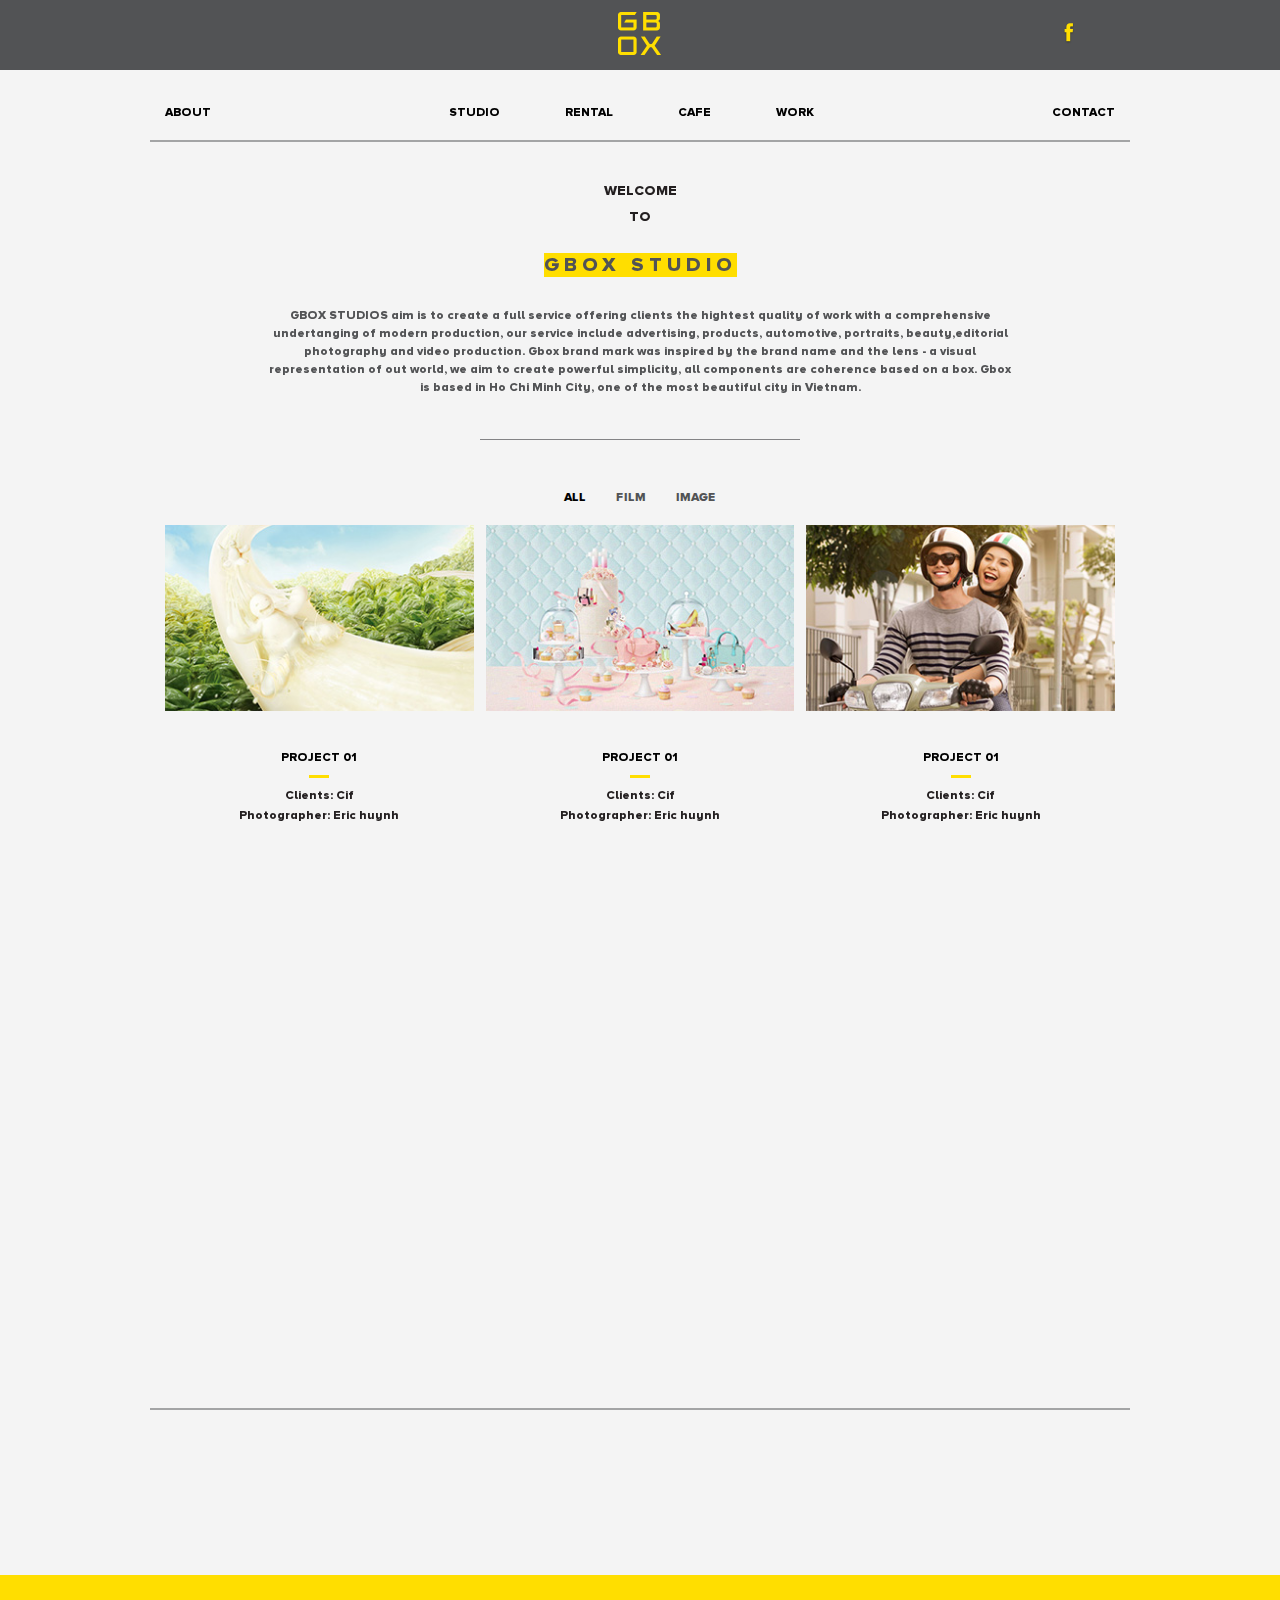
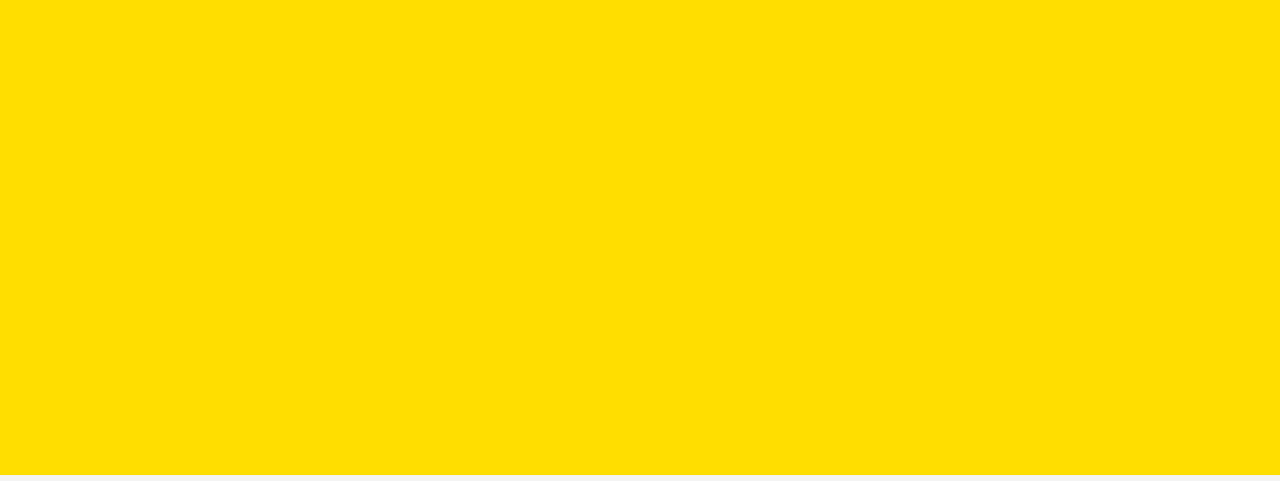
==== index.html @ 543a244f "homepage" ====
<!DOCTYPE html>
<html>

<head>
    <meta charset="UTF-8" />
    <meta name="viewport" content="width=device-width, initial-scale=1.0" />
    <meta http-equiv="X-UA-Compatible" content="IE=edge,chrome=1" />
    <title>Gbox</title>
    <link rel="icon" href="favicon.ico">
    <meta name="title" content="" />
    <meta name="description" content="" />
    <!-- meta facebook -->
    <meta property="og:locale" content="vi" />
    <meta property="og:type" content="article" />
    <meta property="og:title" content="Trang chủ" />
    <meta property="og:description" content="" />
    <meta property="og:url" content="" />
    <meta property="og:site_name" content="" />
    <meta property="og:image" content="" />

    <link rel="stylesheet" href="dest/style.min.css">
    <link rel="stylesheet" href="dest/fonts.css">

</head>

<body>
    <header>
        <div class="header">
            <div class="hambuger">
                <span></span>
            </div>
            <div class="logo">
                <a href="">
                    <img src="img/logo.png" alt="">
                </a>
            </div>
            <div class="facebook">
                <a href="">
                    <img src="img/icon-facebook.png" alt="">
                </a>
            </div>
        </div>
    </header>
    <nav>
        <div class="navbar">
            <ul>
                <li><a href="">about</a></li>
                <li><a href="">studio</a></li>
                <li><a href="">rental</a></li>
                <li><a href="">cafe</a></li>
                <li><a href="">work</a></li>
                <li><a href="">contact</a></li>
            </ul>
        </div>
    </nav>
    <main class="mainwrapper">
        <section class="menus">
            <div class="container">
                <div class="menu">
                    <div class="menu__about">
                        <a href="#">about</a>
                    </div>
                    <div class="menu__group">
                        <a href="">studio</a>
                        <a href="">rental</a>
                        <a href="">cafe</a>
                        <a href="">work</a>
                    </div>
                    <div class="menu__contact">
                        <a href="">contact</a>
                    </div>
                </div>
            </div>
        </section>
        <section class="textmains">
            <div class="container">
                <div class="textmain">
                    <div class="textmain__h3" data-aos="zoom-in" data-aos-duration="500">
                        <h3>welcome <br> <br> to</h3>
                    </div>
                    <div class="textmain__title" data-aos="zoom-in" data-aos-duration="1000">
                        <h2><span>gbox studio</span></h2>
                    </div>
                    <div class="textmain__des" data-aos="zoom-in" data-aos-duration="1500">
                        <p><span>gbox studios</span> aim is to create a full  service offering clients the hightest quality of work with a comprehensive
                        undertanging of modern production, our service include advertising, products, automotive, portraits, beauty,editorial photography and 
                        video production. Gbox brand mark was inspired by the brand name and the lens - a visual representation of out world, we aim to create powerful
                        simplicity, all components are coherence based on a box. Gbox is based in Ho Chi Minh City, one of the most beautiful city in Vietnam.
                        </p>
                    </div>
                </div>
            </div>
        </section>
        <section class="products">
            <div class="container">
                <div class="product">
                    <div class="product__tags">
                        <div class="tag">
                            <a href="" class="active">all</a>
                        </div>
                        <div class="tag">
                            <a href="">film</a>
                        </div>
                        <div class="tag">
                            <a href="">image</a>
                        </div>
                    </div>
                    <div class="product__list">
                        <div class="item" data-aos="zoom-in">
                            <a href="">
                                <div class="item-img">
                                    <img src="img/project_1.jpg" alt="">
                                </div>
                                <div class="item-title">
                                    <h4>project 01</h4>
                                </div>
                                <div class="item-des">
                                    <p>Clients: Cif</p>
                                    <p>Photographer: Eric huynh</p>
                                </div>
                            </a>
                        </div>
                        <div class="item" data-aos="zoom-in">
                            <a href="">
                                <div class="item-img">
                                    <img src="img/project2.jpg" alt="">
                                </div>
                                <div class="item-title">
                                    <h4>project 01</h4>
                                </div>
                                <div class="item-des">
                                    <p>Clients: Cif</p>
                                    <p>Photographer: Eric huynh</p>
                                </div>
                            </a>
                        </div>
                        <div class="item" data-aos="zoom-in">
                            <a href="">
                                <div class="item-img">
                                    <img src="img/project_3.jpg" alt="">
                                </div>
                                <div class="item-title">
                                    <h4>project 01</h4>
                                </div>
                                <div class="item-des">
                                    <p>Clients: Cif</p>
                                    <p>Photographer: Eric huynh</p>
                                </div>
                            </a>
                        </div>
                        <div class="item" data-aos="zoom-in">
                            <a href="">
                                <div class="item-img">
                                    <img src="img/project_4.jpg" alt="">
                                </div>
                                <div class="item-title">
                                    <h4>project 01</h4>
                                </div>
                                <div class="item-des">
                                    <p>Clients: Cif</p>
                                    <p>Photographer: Eric huynh</p>
                                </div>
                            </a>
                        </div>
                        <div class="item" data-aos="zoom-in">
                            <a href="">
                                <div class="item-img">
                                    <img src="img/project_5.jpg" alt="">
                                </div>
                                <div class="item-title">
                                    <h4>project 01</h4>
                                </div>
                                <div class="item-des">
                                    <p>Clients: Cif</p>
                                    <p>Photographer: Eric huynh</p>
                                </div>
                            </a>
                        </div>
                        <div class="item" data-aos="zoom-in">
                            <a href="">
                                <div class="item-img">
                                    <img src="img/project_6.jpg" alt="">
                                </div>
                                <div class="item-title">
                                    <h4>project 01</h4>
                                </div>
                                <div class="item-des">
                                    <p>Clients: Cif</p>
                                    <p>Photographer: Eric huynh</p>
                                </div>
                            </a>
                        </div>
                    </div>
                    <div class="product__arrow" data-aos="fade-up">
                        <p>all works</p>
                        <a href="">
                            <img src="img/arrow.png" alt="">
                        </a>
                    </div>
                </div>
            </div>
        </section>
        <section class="contacts">
           <div class="container">
            <div class="contact" data-aos="fade-up">
                <div class="contact__info">
                    <p>Email</p>
                    <p>Info@goldenboxstudios.com</p>
                    <p>tel <span>+84 979 872 809</span></p>
                </div>
                <div class="contact__des">
                    <p>if you have any questions, comments or</p>
                    <p>suggestions, feel free to email us or</p>
                </div>
            </div>
           </div>
        </section>
    </main>
    <footer>
        <div class="container">
            <div class="contactft" data-aos="fade-up">
                <div class="contactft__info">
                    <p>andress</p>
                    <p>04 bau cat district tan binh</p>
                    <p>ho chi minh city.</p>
                </div>
                <div class="contactft__input">
                    <div class="group_1">
                        <p>your name</p>
                        <input type="text" name="" id="">
                        <p>phone</p>
                        <input type="text" name="" id="">
                        <p>email</p>
                        <input type="email">
                    </div>
                    <div class="group_2">
                        <p>subject</p>
                        <input type="text" name="" id="">
                        <p>message</p>
                        <textarea name="" id="" cols="25" rows="5"></textarea>
                        <div class="button">
                            <a href="">send</a>
                        </div>
                    </div>
                </div>
            </div>
            <div class="backtotop" data-aos="fade-up">
                <a href="#"><img src="img/backtotop.png" alt=""></a>
                <p>@2018 gbox studio. all rights reserved</p>
            </div>
        </div>
    </footer>
    <script type="text/javascript" src="dest/jsmain.min.js"></script>
    <script type="text/javascript" src="dest/main.js"></script>
    <script>
        AOS.init({
            duration: 1000
        });
    </script>
</body>

</html>
---- dest/style.min.css ----
html,body,div,span,applet,object,iframe,h1,h2,h3,h4,h5,h6,p,blockquote,pre,a,abbr,acronym,address,big,cite,code,del,dfn,em,img,ins,kbd,q,s,samp,small,strike,strong,sub,sup,tt,var,b,u,i,center,dl,dt,dd,ol,ul,li,fieldset,form,label,legend,table,caption,tbody,tfoot,thead,tr,th,td,article,aside,canvas,details,embed,figure,figcaption,footer,header,hgroup,menu,nav,output,ruby,section,summary,time,mark,audio,video{margin:0;padding:0;border:0;font-size:100%;font:inherit;vertical-align:baseline}article,aside,details,figcaption,figure,footer,header,hgroup,menu,nav,section{display:block}body{line-height:1}ol,ul{list-style:none}blockquote,q{quotes:none}blockquote:before,blockquote:after,q:before,q:after{content:"";content:none}table{border-collapse:collapse;border-spacing:0}*::before,*::after{box-sizing:inherit}@-ms-viewport{width:device-width}*{-webkit-font-smoothing:antialiased;-moz-osx-font-smoothing:grayscale;font-smoothing:antialiased;text-rendering:optimizeLegibility;box-sizing:border-box;appearance:none;-moz-appearance:none;-webkit-appearance:none}html,body{width:100%;max-width:1920px;margin:auto;font-size:12px;font-family:PNA;line-height:normal;color:#525355;text-transform:none;background:#f4f4f4;scroll-behavior:smooth;position:relative}html::-webkit-scrollbar,body::-webkit-scrollbar{width:5px}html::-webkit-scrollbar-track,body::-webkit-scrollbar-track{background:#000}html::-webkit-scrollbar-thumb,body::-webkit-scrollbar-thumb{background:#ddd}@media screen and (max-width: 767px){html,body{margin-top:50px}}html .container,body .container{width:100%;padding-right:15px;padding-left:15px;margin-right:auto;margin-left:auto}html .container-fluid,body .container-fluid{width:100%;padding-right:30px;padding-left:30px;margin-right:auto;margin-left:auto}@media screen and (max-width: 767px){html .container-fluid,body .container-fluid{padding-right:15px;padding-left:15px}}html .row,body .row{display:-webkit-box;display:-ms-flexbox;display:flex;-ms-flex-wrap:wrap;flex-wrap:wrap;margin-right:-15px;margin-left:-15px}html .no-gutters,body .no-gutters{margin-right:0;margin-left:0}html .no-gap>.col,html .no-gap>[class*="col-"],body .no-gap>.col,body .no-gap>[class*="col-"]{padding-right:0;padding-left:0}@media (min-width: 576px){html .container,body .container{max-width:540px}}@media (min-width: 768px){html .container,body .container{max-width:720px}}@media (min-width: 992px){html .container,body .container{max-width:960px}}@media (min-width: 1200px){html .container,body .container{max-width:980px}}html .mainwrapper,body .mainwrapper{width:100%;margin:auto;opacity:1;pointer-events:auto}img{max-width:100%}[data-aos][data-aos][data-aos-duration="50"],body[data-aos-duration="50"] [data-aos]{transition-duration:50ms}[data-aos][data-aos][data-aos-delay="50"],body[data-aos-delay="50"] [data-aos]{transition-delay:0}[data-aos][data-aos][data-aos-delay="50"].aos-animate,body[data-aos-delay="50"] [data-aos].aos-animate{transition-delay:50ms}[data-aos][data-aos][data-aos-duration="100"],body[data-aos-duration="100"] [data-aos]{transition-duration:.1s}[data-aos][data-aos][data-aos-delay="100"],body[data-aos-delay="100"] [data-aos]{transition-delay:0}[data-aos][data-aos][data-aos-delay="100"].aos-animate,body[data-aos-delay="100"] [data-aos].aos-animate{transition-delay:.1s}[data-aos][data-aos][data-aos-duration="150"],body[data-aos-duration="150"] [data-aos]{transition-duration:.15s}[data-aos][data-aos][data-aos-delay="150"],body[data-aos-delay="150"] [data-aos]{transition-delay:0}[data-aos][data-aos][data-aos-delay="150"].aos-animate,body[data-aos-delay="150"] [data-aos].aos-animate{transition-delay:.15s}[data-aos][data-aos][data-aos-duration="200"],body[data-aos-duration="200"] [data-aos]{transition-duration:.2s}[data-aos][data-aos][data-aos-delay="200"],body[data-aos-delay="200"] [data-aos]{transition-delay:0}[data-aos][data-aos][data-aos-delay="200"].aos-animate,body[data-aos-delay="200"] [data-aos].aos-animate{transition-delay:.2s}[data-aos][data-aos][data-aos-duration="250"],body[data-aos-duration="250"] [data-aos]{transition-duration:.25s}[data-aos][data-aos][data-aos-delay="250"],body[data-aos-delay="250"] [data-aos]{transition-delay:0}[data-aos][data-aos][data-aos-delay="250"].aos-animate,body[data-aos-delay="250"] [data-aos].aos-animate{transition-delay:.25s}[data-aos][data-aos][data-aos-duration="300"],body[data-aos-duration="300"] [data-aos]{transition-duration:.3s}[data-aos][data-aos][data-aos-delay="300"],body[data-aos-delay="300"] [data-aos]{transition-delay:0}[data-aos][data-aos][data-aos-delay="300"].aos-animate,body[data-aos-delay="300"] [data-aos].aos-animate{transition-delay:.3s}[data-aos][data-aos][data-aos-duration="350"],body[data-aos-duration="350"] [data-aos]{transition-duration:.35s}[data-aos][data-aos][data-aos-delay="350"],body[data-aos-delay="350"] [data-aos]{transition-delay:0}[data-aos][data-aos][data-aos-delay="350"].aos-animate,body[data-aos-delay="350"] [data-aos].aos-animate{transition-delay:.35s}[data-aos][data-aos][data-aos-duration="400"],body[data-aos-duration="400"] [data-aos]{transition-duration:.4s}[data-aos][data-aos][data-aos-delay="400"],body[data-aos-delay="400"] [data-aos]{transition-delay:0}[data-aos][data-aos][data-aos-delay="400"].aos-animate,body[data-aos-delay="400"] [data-aos].aos-animate{transition-delay:.4s}[data-aos][data-aos][data-aos-duration="450"],body[data-aos-duration="450"] [data-aos]{transition-duration:.45s}[data-aos][data-aos][data-aos-delay="450"],body[data-aos-delay="450"] [data-aos]{transition-delay:0}[data-aos][data-aos][data-aos-delay="450"].aos-animate,body[data-aos-delay="450"] [data-aos].aos-animate{transition-delay:.45s}[data-aos][data-aos][data-aos-duration="500"],body[data-aos-duration="500"] [data-aos]{transition-duration:.5s}[data-aos][data-aos][data-aos-delay="500"],body[data-aos-delay="500"] [data-aos]{transition-delay:0}[data-aos][data-aos][data-aos-delay="500"].aos-animate,body[data-aos-delay="500"] [data-aos].aos-animate{transition-delay:.5s}[data-aos][data-aos][data-aos-duration="550"],body[data-aos-duration="550"] [data-aos]{transition-duration:.55s}[data-aos][data-aos][data-aos-delay="550"],body[data-aos-delay="550"] [data-aos]{transition-delay:0}[data-aos][data-aos][data-aos-delay="550"].aos-animate,body[data-aos-delay="550"] [data-aos].aos-animate{transition-delay:.55s}[data-aos][data-aos][data-aos-duration="600"],body[data-aos-duration="600"] [data-aos]{transition-duration:.6s}[data-aos][data-aos][data-aos-delay="600"],body[data-aos-delay="600"] [data-aos]{transition-delay:0}[data-aos][data-aos][data-aos-delay="600"].aos-animate,body[data-aos-delay="600"] [data-aos].aos-animate{transition-delay:.6s}[data-aos][data-aos][data-aos-duration="650"],body[data-aos-duration="650"] [data-aos]{transition-duration:.65s}[data-aos][data-aos][data-aos-delay="650"],body[data-aos-delay="650"] [data-aos]{transition-delay:0}[data-aos][data-aos][data-aos-delay="650"].aos-animate,body[data-aos-delay="650"] [data-aos].aos-animate{transition-delay:.65s}[data-aos][data-aos][data-aos-duration="700"],body[data-aos-duration="700"] [data-aos]{transition-duration:.7s}[data-aos][data-aos][data-aos-delay="700"],body[data-aos-delay="700"] [data-aos]{transition-delay:0}[data-aos][data-aos][data-aos-delay="700"].aos-animate,body[data-aos-delay="700"] [data-aos].aos-animate{transition-delay:.7s}[data-aos][data-aos][data-aos-duration="750"],body[data-aos-duration="750"] [data-aos]{transition-duration:.75s}[data-aos][data-aos][data-aos-delay="750"],body[data-aos-delay="750"] [data-aos]{transition-delay:0}[data-aos][data-aos][data-aos-delay="750"].aos-animate,body[data-aos-delay="750"] [data-aos].aos-animate{transition-delay:.75s}[data-aos][data-aos][data-aos-duration="800"],body[data-aos-duration="800"] [data-aos]{transition-duration:.8s}[data-aos][data-aos][data-aos-delay="800"],body[data-aos-delay="800"] [data-aos]{transition-delay:0}[data-aos][data-aos][data-aos-delay="800"].aos-animate,body[data-aos-delay="800"] [data-aos].aos-animate{transition-delay:.8s}[data-aos][data-aos][data-aos-duration="850"],body[data-aos-duration="850"] [data-aos]{transition-duration:.85s}[data-aos][data-aos][data-aos-delay="850"],body[data-aos-delay="850"] [data-aos]{transition-delay:0}[data-aos][data-aos][data-aos-delay="850"].aos-animate,body[data-aos-delay="850"] [data-aos].aos-animate{transition-delay:.85s}[data-aos][data-aos][data-aos-duration="900"],body[data-aos-duration="900"] [data-aos]{transition-duration:.9s}[data-aos][data-aos][data-aos-delay="900"],body[data-aos-delay="900"] [data-aos]{transition-delay:0}[data-aos][data-aos][data-aos-delay="900"].aos-animate,body[data-aos-delay="900"] [data-aos].aos-animate{transition-delay:.9s}[data-aos][data-aos][data-aos-duration="950"],body[data-aos-duration="950"] [data-aos]{transition-duration:.95s}[data-aos][data-aos][data-aos-delay="950"],body[data-aos-delay="950"] [data-aos]{transition-delay:0}[data-aos][data-aos][data-aos-delay="950"].aos-animate,body[data-aos-delay="950"] [data-aos].aos-animate{transition-delay:.95s}[data-aos][data-aos][data-aos-duration="1000"],body[data-aos-duration="1000"] [data-aos]{transition-duration:1s}[data-aos][data-aos][data-aos-delay="1000"],body[data-aos-delay="1000"] [data-aos]{transition-delay:0}[data-aos][data-aos][data-aos-delay="1000"].aos-animate,body[data-aos-delay="1000"] [data-aos].aos-animate{transition-delay:1s}[data-aos][data-aos][data-aos-duration="1050"],body[data-aos-duration="1050"] [data-aos]{transition-duration:1.05s}[data-aos][data-aos][data-aos-delay="1050"],body[data-aos-delay="1050"] [data-aos]{transition-delay:0}[data-aos][data-aos][data-aos-delay="1050"].aos-animate,body[data-aos-delay="1050"] [data-aos].aos-animate{transition-delay:1.05s}[data-aos][data-aos][data-aos-duration="1100"],body[data-aos-duration="1100"] [data-aos]{transition-duration:1.1s}[data-aos][data-aos][data-aos-delay="1100"],body[data-aos-delay="1100"] [data-aos]{transition-delay:0}[data-aos][data-aos][data-aos-delay="1100"].aos-animate,body[data-aos-delay="1100"] [data-aos].aos-animate{transition-delay:1.1s}[data-aos][data-aos][data-aos-duration="1150"],body[data-aos-duration="1150"] [data-aos]{transition-duration:1.15s}[data-aos][data-aos][data-aos-delay="1150"],body[data-aos-delay="1150"] [data-aos]{transition-delay:0}[data-aos][data-aos][data-aos-delay="1150"].aos-animate,body[data-aos-delay="1150"] [data-aos].aos-animate{transition-delay:1.15s}[data-aos][data-aos][data-aos-duration="1200"],body[data-aos-duration="1200"] [data-aos]{transition-duration:1.2s}[data-aos][data-aos][data-aos-delay="1200"],body[data-aos-delay="1200"] [data-aos]{transition-delay:0}[data-aos][data-aos][data-aos-delay="1200"].aos-animate,body[data-aos-delay="1200"] [data-aos].aos-animate{transition-delay:1.2s}[data-aos][data-aos][data-aos-duration="1250"],body[data-aos-duration="1250"] [data-aos]{transition-duration:1.25s}[data-aos][data-aos][data-aos-delay="1250"],body[data-aos-delay="1250"] [data-aos]{transition-delay:0}[data-aos][data-aos][data-aos-delay="1250"].aos-animate,body[data-aos-delay="1250"] [data-aos].aos-animate{transition-delay:1.25s}[data-aos][data-aos][data-aos-duration="1300"],body[data-aos-duration="1300"] [data-aos]{transition-duration:1.3s}[data-aos][data-aos][data-aos-delay="1300"],body[data-aos-delay="1300"] [data-aos]{transition-delay:0}[data-aos][data-aos][data-aos-delay="1300"].aos-animate,body[data-aos-delay="1300"] [data-aos].aos-animate{transition-delay:1.3s}[data-aos][data-aos][data-aos-duration="1350"],body[data-aos-duration="1350"] [data-aos]{transition-duration:1.35s}[data-aos][data-aos][data-aos-delay="1350"],body[data-aos-delay="1350"] [data-aos]{transition-delay:0}[data-aos][data-aos][data-aos-delay="1350"].aos-animate,body[data-aos-delay="1350"] [data-aos].aos-animate{transition-delay:1.35s}[data-aos][data-aos][data-aos-duration="1400"],body[data-aos-duration="1400"] [data-aos]{transition-duration:1.4s}[data-aos][data-aos][data-aos-delay="1400"],body[data-aos-delay="1400"] [data-aos]{transition-delay:0}[data-aos][data-aos][data-aos-delay="1400"].aos-animate,body[data-aos-delay="1400"] [data-aos].aos-animate{transition-delay:1.4s}[data-aos][data-aos][data-aos-duration="1450"],body[data-aos-duration="1450"] [data-aos]{transition-duration:1.45s}[data-aos][data-aos][data-aos-delay="1450"],body[data-aos-delay="1450"] [data-aos]{transition-delay:0}[data-aos][data-aos][data-aos-delay="1450"].aos-animate,body[data-aos-delay="1450"] [data-aos].aos-animate{transition-delay:1.45s}[data-aos][data-aos][data-aos-duration="1500"],body[data-aos-duration="1500"] [data-aos]{transition-duration:1.5s}[data-aos][data-aos][data-aos-delay="1500"],body[data-aos-delay="1500"] [data-aos]{transition-delay:0}[data-aos][data-aos][data-aos-delay="1500"].aos-animate,body[data-aos-delay="1500"] [data-aos].aos-animate{transition-delay:1.5s}[data-aos][data-aos][data-aos-duration="1550"],body[data-aos-duration="1550"] [data-aos]{transition-duration:1.55s}[data-aos][data-aos][data-aos-delay="1550"],body[data-aos-delay="1550"] [data-aos]{transition-delay:0}[data-aos][data-aos][data-aos-delay="1550"].aos-animate,body[data-aos-delay="1550"] [data-aos].aos-animate{transition-delay:1.55s}[data-aos][data-aos][data-aos-duration="1600"],body[data-aos-duration="1600"] [data-aos]{transition-duration:1.6s}[data-aos][data-aos][data-aos-delay="1600"],body[data-aos-delay="1600"] [data-aos]{transition-delay:0}[data-aos][data-aos][data-aos-delay="1600"].aos-animate,body[data-aos-delay="1600"] [data-aos].aos-animate{transition-delay:1.6s}[data-aos][data-aos][data-aos-duration="1650"],body[data-aos-duration="1650"] [data-aos]{transition-duration:1.65s}[data-aos][data-aos][data-aos-delay="1650"],body[data-aos-delay="1650"] [data-aos]{transition-delay:0}[data-aos][data-aos][data-aos-delay="1650"].aos-animate,body[data-aos-delay="1650"] [data-aos].aos-animate{transition-delay:1.65s}[data-aos][data-aos][data-aos-duration="1700"],body[data-aos-duration="1700"] [data-aos]{transition-duration:1.7s}[data-aos][data-aos][data-aos-delay="1700"],body[data-aos-delay="1700"] [data-aos]{transition-delay:0}[data-aos][data-aos][data-aos-delay="1700"].aos-animate,body[data-aos-delay="1700"] [data-aos].aos-animate{transition-delay:1.7s}[data-aos][data-aos][data-aos-duration="1750"],body[data-aos-duration="1750"] [data-aos]{transition-duration:1.75s}[data-aos][data-aos][data-aos-delay="1750"],body[data-aos-delay="1750"] [data-aos]{transition-delay:0}[data-aos][data-aos][data-aos-delay="1750"].aos-animate,body[data-aos-delay="1750"] [data-aos].aos-animate{transition-delay:1.75s}[data-aos][data-aos][data-aos-duration="1800"],body[data-aos-duration="1800"] [data-aos]{transition-duration:1.8s}[data-aos][data-aos][data-aos-delay="1800"],body[data-aos-delay="1800"] [data-aos]{transition-delay:0}[data-aos][data-aos][data-aos-delay="1800"].aos-animate,body[data-aos-delay="1800"] [data-aos].aos-animate{transition-delay:1.8s}[data-aos][data-aos][data-aos-duration="1850"],body[data-aos-duration="1850"] [data-aos]{transition-duration:1.85s}[data-aos][data-aos][data-aos-delay="1850"],body[data-aos-delay="1850"] [data-aos]{transition-delay:0}[data-aos][data-aos][data-aos-delay="1850"].aos-animate,body[data-aos-delay="1850"] [data-aos].aos-animate{transition-delay:1.85s}[data-aos][data-aos][data-aos-duration="1900"],body[data-aos-duration="1900"] [data-aos]{transition-duration:1.9s}[data-aos][data-aos][data-aos-delay="1900"],body[data-aos-delay="1900"] [data-aos]{transition-delay:0}[data-aos][data-aos][data-aos-delay="1900"].aos-animate,body[data-aos-delay="1900"] [data-aos].aos-animate{transition-delay:1.9s}[data-aos][data-aos][data-aos-duration="1950"],body[data-aos-duration="1950"] [data-aos]{transition-duration:1.95s}[data-aos][data-aos][data-aos-delay="1950"],body[data-aos-delay="1950"] [data-aos]{transition-delay:0}[data-aos][data-aos][data-aos-delay="1950"].aos-animate,body[data-aos-delay="1950"] [data-aos].aos-animate{transition-delay:1.95s}[data-aos][data-aos][data-aos-duration="2000"],body[data-aos-duration="2000"] [data-aos]{transition-duration:2s}[data-aos][data-aos][data-aos-delay="2000"],body[data-aos-delay="2000"] [data-aos]{transition-delay:0}[data-aos][data-aos][data-aos-delay="2000"].aos-animate,body[data-aos-delay="2000"] [data-aos].aos-animate{transition-delay:2s}[data-aos][data-aos][data-aos-duration="2050"],body[data-aos-duration="2050"] [data-aos]{transition-duration:2.05s}[data-aos][data-aos][data-aos-delay="2050"],body[data-aos-delay="2050"] [data-aos]{transition-delay:0}[data-aos][data-aos][data-aos-delay="2050"].aos-animate,body[data-aos-delay="2050"] [data-aos].aos-animate{transition-delay:2.05s}[data-aos][data-aos][data-aos-duration="2100"],body[data-aos-duration="2100"] [data-aos]{transition-duration:2.1s}[data-aos][data-aos][data-aos-delay="2100"],body[data-aos-delay="2100"] [data-aos]{transition-delay:0}[data-aos][data-aos][data-aos-delay="2100"].aos-animate,body[data-aos-delay="2100"] [data-aos].aos-animate{transition-delay:2.1s}[data-aos][data-aos][data-aos-duration="2150"],body[data-aos-duration="2150"] [data-aos]{transition-duration:2.15s}[data-aos][data-aos][data-aos-delay="2150"],body[data-aos-delay="2150"] [data-aos]{transition-delay:0}[data-aos][data-aos][data-aos-delay="2150"].aos-animate,body[data-aos-delay="2150"] [data-aos].aos-animate{transition-delay:2.15s}[data-aos][data-aos][data-aos-duration="2200"],body[data-aos-duration="2200"] [data-aos]{transition-duration:2.2s}[data-aos][data-aos][data-aos-delay="2200"],body[data-aos-delay="2200"] [data-aos]{transition-delay:0}[data-aos][data-aos][data-aos-delay="2200"].aos-animate,body[data-aos-delay="2200"] [data-aos].aos-animate{transition-delay:2.2s}[data-aos][data-aos][data-aos-duration="2250"],body[data-aos-duration="2250"] [data-aos]{transition-duration:2.25s}[data-aos][data-aos][data-aos-delay="2250"],body[data-aos-delay="2250"] [data-aos]{transition-delay:0}[data-aos][data-aos][data-aos-delay="2250"].aos-animate,body[data-aos-delay="2250"] [data-aos].aos-animate{transition-delay:2.25s}[data-aos][data-aos][data-aos-duration="2300"],body[data-aos-duration="2300"] [data-aos]{transition-duration:2.3s}[data-aos][data-aos][data-aos-delay="2300"],body[data-aos-delay="2300"] [data-aos]{transition-delay:0}[data-aos][data-aos][data-aos-delay="2300"].aos-animate,body[data-aos-delay="2300"] [data-aos].aos-animate{transition-delay:2.3s}[data-aos][data-aos][data-aos-duration="2350"],body[data-aos-duration="2350"] [data-aos]{transition-duration:2.35s}[data-aos][data-aos][data-aos-delay="2350"],body[data-aos-delay="2350"] [data-aos]{transition-delay:0}[data-aos][data-aos][data-aos-delay="2350"].aos-animate,body[data-aos-delay="2350"] [data-aos].aos-animate{transition-delay:2.35s}[data-aos][data-aos][data-aos-duration="2400"],body[data-aos-duration="2400"] [data-aos]{transition-duration:2.4s}[data-aos][data-aos][data-aos-delay="2400"],body[data-aos-delay="2400"] [data-aos]{transition-delay:0}[data-aos][data-aos][data-aos-delay="2400"].aos-animate,body[data-aos-delay="2400"] [data-aos].aos-animate{transition-delay:2.4s}[data-aos][data-aos][data-aos-duration="2450"],body[data-aos-duration="2450"] [data-aos]{transition-duration:2.45s}[data-aos][data-aos][data-aos-delay="2450"],body[data-aos-delay="2450"] [data-aos]{transition-delay:0}[data-aos][data-aos][data-aos-delay="2450"].aos-animate,body[data-aos-delay="2450"] [data-aos].aos-animate{transition-delay:2.45s}[data-aos][data-aos][data-aos-duration="2500"],body[data-aos-duration="2500"] [data-aos]{transition-duration:2.5s}[data-aos][data-aos][data-aos-delay="2500"],body[data-aos-delay="2500"] [data-aos]{transition-delay:0}[data-aos][data-aos][data-aos-delay="2500"].aos-animate,body[data-aos-delay="2500"] [data-aos].aos-animate{transition-delay:2.5s}[data-aos][data-aos][data-aos-duration="2550"],body[data-aos-duration="2550"] [data-aos]{transition-duration:2.55s}[data-aos][data-aos][data-aos-delay="2550"],body[data-aos-delay="2550"] [data-aos]{transition-delay:0}[data-aos][data-aos][data-aos-delay="2550"].aos-animate,body[data-aos-delay="2550"] [data-aos].aos-animate{transition-delay:2.55s}[data-aos][data-aos][data-aos-duration="2600"],body[data-aos-duration="2600"] [data-aos]{transition-duration:2.6s}[data-aos][data-aos][data-aos-delay="2600"],body[data-aos-delay="2600"] [data-aos]{transition-delay:0}[data-aos][data-aos][data-aos-delay="2600"].aos-animate,body[data-aos-delay="2600"] [data-aos].aos-animate{transition-delay:2.6s}[data-aos][data-aos][data-aos-duration="2650"],body[data-aos-duration="2650"] [data-aos]{transition-duration:2.65s}[data-aos][data-aos][data-aos-delay="2650"],body[data-aos-delay="2650"] [data-aos]{transition-delay:0}[data-aos][data-aos][data-aos-delay="2650"].aos-animate,body[data-aos-delay="2650"] [data-aos].aos-animate{transition-delay:2.65s}[data-aos][data-aos][data-aos-duration="2700"],body[data-aos-duration="2700"] [data-aos]{transition-duration:2.7s}[data-aos][data-aos][data-aos-delay="2700"],body[data-aos-delay="2700"] [data-aos]{transition-delay:0}[data-aos][data-aos][data-aos-delay="2700"].aos-animate,body[data-aos-delay="2700"] [data-aos].aos-animate{transition-delay:2.7s}[data-aos][data-aos][data-aos-duration="2750"],body[data-aos-duration="2750"] [data-aos]{transition-duration:2.75s}[data-aos][data-aos][data-aos-delay="2750"],body[data-aos-delay="2750"] [data-aos]{transition-delay:0}[data-aos][data-aos][data-aos-delay="2750"].aos-animate,body[data-aos-delay="2750"] [data-aos].aos-animate{transition-delay:2.75s}[data-aos][data-aos][data-aos-duration="2800"],body[data-aos-duration="2800"] [data-aos]{transition-duration:2.8s}[data-aos][data-aos][data-aos-delay="2800"],body[data-aos-delay="2800"] [data-aos]{transition-delay:0}[data-aos][data-aos][data-aos-delay="2800"].aos-animate,body[data-aos-delay="2800"] [data-aos].aos-animate{transition-delay:2.8s}[data-aos][data-aos][data-aos-duration="2850"],body[data-aos-duration="2850"] [data-aos]{transition-duration:2.85s}[data-aos][data-aos][data-aos-delay="2850"],body[data-aos-delay="2850"] [data-aos]{transition-delay:0}[data-aos][data-aos][data-aos-delay="2850"].aos-animate,body[data-aos-delay="2850"] [data-aos].aos-animate{transition-delay:2.85s}[data-aos][data-aos][data-aos-duration="2900"],body[data-aos-duration="2900"] [data-aos]{transition-duration:2.9s}[data-aos][data-aos][data-aos-delay="2900"],body[data-aos-delay="2900"] [data-aos]{transition-delay:0}[data-aos][data-aos][data-aos-delay="2900"].aos-animate,body[data-aos-delay="2900"] [data-aos].aos-animate{transition-delay:2.9s}[data-aos][data-aos][data-aos-duration="2950"],body[data-aos-duration="2950"] [data-aos]{transition-duration:2.95s}[data-aos][data-aos][data-aos-delay="2950"],body[data-aos-delay="2950"] [data-aos]{transition-delay:0}[data-aos][data-aos][data-aos-delay="2950"].aos-animate,body[data-aos-delay="2950"] [data-aos].aos-animate{transition-delay:2.95s}[data-aos][data-aos][data-aos-duration="3000"],body[data-aos-duration="3000"] [data-aos]{transition-duration:3s}[data-aos][data-aos][data-aos-delay="3000"],body[data-aos-delay="3000"] [data-aos]{transition-delay:0}[data-aos][data-aos][data-aos-delay="3000"].aos-animate,body[data-aos-delay="3000"] [data-aos].aos-animate{transition-delay:3s}[data-aos][data-aos][data-aos-easing=linear],body[data-aos-easing=linear] [data-aos]{transition-timing-function:cubic-bezier(0.25, 0.25, 0.75, 0.75)}[data-aos][data-aos][data-aos-easing=ease],body[data-aos-easing=ease] [data-aos]{transition-timing-function:ease}[data-aos][data-aos][data-aos-easing=ease-in],body[data-aos-easing=ease-in] [data-aos]{transition-timing-function:ease-in}[data-aos][data-aos][data-aos-easing=ease-out],body[data-aos-easing=ease-out] [data-aos]{transition-timing-function:ease-out}[data-aos][data-aos][data-aos-easing=ease-in-out],body[data-aos-easing=ease-in-out] [data-aos]{transition-timing-function:ease-in-out}[data-aos][data-aos][data-aos-easing=ease-in-back],body[data-aos-easing=ease-in-back] [data-aos]{transition-timing-function:cubic-bezier(0.6, -0.28, 0.735, 0.045)}[data-aos][data-aos][data-aos-easing=ease-out-back],body[data-aos-easing=ease-out-back] [data-aos]{transition-timing-function:cubic-bezier(0.175, 0.885, 0.32, 1.275)}[data-aos][data-aos][data-aos-easing=ease-in-out-back],body[data-aos-easing=ease-in-out-back] [data-aos]{transition-timing-function:cubic-bezier(0.68, -0.55, 0.265, 1.55)}[data-aos][data-aos][data-aos-easing=ease-in-sine],body[data-aos-easing=ease-in-sine] [data-aos]{transition-timing-function:cubic-bezier(0.47, 0, 0.745, 0.715)}[data-aos][data-aos][data-aos-easing=ease-out-sine],body[data-aos-easing=ease-out-sine] [data-aos]{transition-timing-function:cubic-bezier(0.39, 0.575, 0.565, 1)}[data-aos][data-aos][data-aos-easing=ease-in-out-sine],body[data-aos-easing=ease-in-out-sine] [data-aos]{transition-timing-function:cubic-bezier(0.445, 0.05, 0.55, 0.95)}[data-aos][data-aos][data-aos-easing=ease-in-quad],body[data-aos-easing=ease-in-quad] [data-aos]{transition-timing-function:cubic-bezier(0.55, 0.085, 0.68, 0.53)}[data-aos][data-aos][data-aos-easing=ease-out-quad],body[data-aos-easing=ease-out-quad] [data-aos]{transition-timing-function:cubic-bezier(0.25, 0.46, 0.45, 0.94)}[data-aos][data-aos][data-aos-easing=ease-in-out-quad],body[data-aos-easing=ease-in-out-quad] [data-aos]{transition-timing-function:cubic-bezier(0.455, 0.03, 0.515, 0.955)}[data-aos][data-aos][data-aos-easing=ease-in-cubic],body[data-aos-easing=ease-in-cubic] [data-aos]{transition-timing-function:cubic-bezier(0.55, 0.085, 0.68, 0.53)}[data-aos][data-aos][data-aos-easing=ease-out-cubic],body[data-aos-easing=ease-out-cubic] [data-aos]{transition-timing-function:cubic-bezier(0.25, 0.46, 0.45, 0.94)}[data-aos][data-aos][data-aos-easing=ease-in-out-cubic],body[data-aos-easing=ease-in-out-cubic] [data-aos]{transition-timing-function:cubic-bezier(0.455, 0.03, 0.515, 0.955)}[data-aos][data-aos][data-aos-easing=ease-in-quart],body[data-aos-easing=ease-in-quart] [data-aos]{transition-timing-function:cubic-bezier(0.55, 0.085, 0.68, 0.53)}[data-aos][data-aos][data-aos-easing=ease-out-quart],body[data-aos-easing=ease-out-quart] [data-aos]{transition-timing-function:cubic-bezier(0.25, 0.46, 0.45, 0.94)}[data-aos][data-aos][data-aos-easing=ease-in-out-quart],body[data-aos-easing=ease-in-out-quart] [data-aos]{transition-timing-function:cubic-bezier(0.455, 0.03, 0.515, 0.955)}[data-aos^=fade][data-aos^=fade]{opacity:0;transition-property:opacity,transform}[data-aos^=fade][data-aos^=fade].aos-animate{opacity:1;transform:translateZ(0)}[data-aos=fade-up]{transform:translate3d(0, 100px, 0)}[data-aos=fade-down]{transform:translate3d(0, -100px, 0)}[data-aos=fade-right]{transform:translate3d(-100px, 0, 0)}[data-aos=fade-left]{transform:translate3d(100px, 0, 0)}[data-aos=fade-up-right]{transform:translate3d(-100px, 100px, 0)}[data-aos=fade-up-left]{transform:translate3d(100px, 100px, 0)}[data-aos=fade-down-right]{transform:translate3d(-100px, -100px, 0)}[data-aos=fade-down-left]{transform:translate3d(100px, -100px, 0)}[data-aos^=zoom][data-aos^=zoom]{opacity:0;transition-property:opacity,transform}[data-aos^=zoom][data-aos^=zoom].aos-animate{opacity:1;transform:translateZ(0) scale(1)}[data-aos=zoom-in]{transform:scale(0.6)}[data-aos=zoom-in-up]{transform:translate3d(0, 100px, 0) scale(0.6)}[data-aos=zoom-in-down]{transform:translate3d(0, -100px, 0) scale(0.6)}[data-aos=zoom-in-right]{transform:translate3d(-100px, 0, 0) scale(0.6)}[data-aos=zoom-in-left]{transform:translate3d(100px, 0, 0) scale(0.6)}[data-aos=zoom-out]{transform:scale(1.2)}[data-aos=zoom-out-up]{transform:translate3d(0, 100px, 0) scale(1.2)}[data-aos=zoom-out-down]{transform:translate3d(0, -100px, 0) scale(1.2)}[data-aos=zoom-out-right]{transform:translate3d(-100px, 0, 0) scale(1.2)}[data-aos=zoom-out-left]{transform:translate3d(100px, 0, 0) scale(1.2)}[data-aos^=slide][data-aos^=slide]{transition-property:transform}[data-aos^=slide][data-aos^=slide].aos-animate{transform:translateZ(0)}[data-aos=slide-up]{transform:translate3d(0, 100%, 0)}[data-aos=slide-down]{transform:translate3d(0, -100%, 0)}[data-aos=slide-right]{transform:translate3d(-100%, 0, 0)}[data-aos=slide-left]{transform:translate3d(100%, 0, 0)}[data-aos^=flip][data-aos^=flip]{backface-visibility:hidden;transition-property:transform}[data-aos=flip-left]{transform:perspective(2500px) rotateY(-100deg)}[data-aos=flip-left].aos-animate{transform:perspective(2500px) rotateY(0)}[data-aos=flip-right]{transform:perspective(2500px) rotateY(100deg)}[data-aos=flip-right].aos-animate{transform:perspective(2500px) rotateY(0)}[data-aos=flip-up]{transform:perspective(2500px) rotateX(-100deg)}[data-aos=flip-up].aos-animate{transform:perspective(2500px) rotateX(0)}[data-aos=flip-down]{transform:perspective(2500px) rotateX(100deg)}[data-aos=flip-down].aos-animate{transform:perspective(2500px) rotateX(0)}.col-1,.col-2,.col-3,.col-4,.col-5,.col-6,.col-7,.col-8,.col-9,.col-10,.col-11,.col-12,.col,.col-auto,.col-sm-1,.col-sm-2,.col-sm-3,.col-sm-4,.col-sm-5,.col-sm-6,.col-sm-7,.col-sm-8,.col-sm-9,.col-sm-10,.col-sm-11,.col-sm-12,.col-sm,.col-sm-auto,.col-md-1,.col-md-2,.col-md-3,.col-md-4,.col-md-5,.col-md-6,.col-md-7,.col-md-8,.col-md-9,.col-md-10,.col-md-11,.col-md-12,.col-md,.col-md-auto,.col-lg-1,.col-lg-2,.col-lg-3,.col-lg-4,.col-lg-5,.col-lg-6,.col-lg-7,.col-lg-8,.col-lg-9,.col-lg-10,.col-lg-11,.col-lg-12,.col-lg,.col-lg-auto,.col-xl-1,.col-xl-2,.col-xl-3,.col-xl-4,.col-xl-5,.col-xl-6,.col-xl-7,.col-xl-8,.col-xl-9,.col-xl-10,.col-xl-11,.col-xl-12,.col-xl,.col-xl-auto{position:relative;width:100%;min-height:1px;padding-right:15px;padding-left:15px}.col{-ms-flex-preferred-size:0;flex-basis:0;-webkit-box-flex:1;-ms-flex-positive:1;flex-grow:1;max-width:100%}.col-auto{-webkit-box-flex:0;-ms-flex:0 0 auto;flex:0 0 auto;width:auto;max-width:none}.col-1{-webkit-box-flex:0;-ms-flex:0 0 8.333333%;flex:0 0 8.333333%;max-width:8.333333%}.col-2{-webkit-box-flex:0;-ms-flex:0 0 16.666667%;flex:0 0 16.666667%;max-width:16.666667%}.col-3{-webkit-box-flex:0;-ms-flex:0 0 25%;flex:0 0 25%;max-width:25%}.col-4{-webkit-box-flex:0;-ms-flex:0 0 33.333333%;flex:0 0 33.333333%;max-width:33.333333%}.col-5{-webkit-box-flex:0;-ms-flex:0 0 41.666667%;flex:0 0 41.666667%;max-width:41.666667%}.col-6{-webkit-box-flex:0;-ms-flex:0 0 50%;flex:0 0 50%;max-width:50%}.col-7{-webkit-box-flex:0;-ms-flex:0 0 58.333333%;flex:0 0 58.333333%;max-width:58.333333%}.col-8{-webkit-box-flex:0;-ms-flex:0 0 66.666667%;flex:0 0 66.666667%;max-width:66.666667%}.col-9{-webkit-box-flex:0;-ms-flex:0 0 75%;flex:0 0 75%;max-width:75%}.col-10{-webkit-box-flex:0;-ms-flex:0 0 83.333333%;flex:0 0 83.333333%;max-width:83.333333%}.col-11{-webkit-box-flex:0;-ms-flex:0 0 91.666667%;flex:0 0 91.666667%;max-width:91.666667%}.col-12{-webkit-box-flex:0;-ms-flex:0 0 100%;flex:0 0 100%;max-width:100%}.order-first{-webkit-box-ordinal-group:0;-ms-flex-order:-1;order:-1}.order-last{-webkit-box-ordinal-group:14;-ms-flex-order:13;order:13}.order-0{-webkit-box-ordinal-group:1;-ms-flex-order:0;order:0}.order-1{-webkit-box-ordinal-group:2;-ms-flex-order:1;order:1}.order-2{-webkit-box-ordinal-group:3;-ms-flex-order:2;order:2}.order-3{-webkit-box-ordinal-group:4;-ms-flex-order:3;order:3}.order-4{-webkit-box-ordinal-group:5;-ms-flex-order:4;order:4}.order-5{-webkit-box-ordinal-group:6;-ms-flex-order:5;order:5}.order-6{-webkit-box-ordinal-group:7;-ms-flex-order:6;order:6}.order-7{-webkit-box-ordinal-group:8;-ms-flex-order:7;order:7}.order-8{-webkit-box-ordinal-group:9;-ms-flex-order:8;order:8}.order-9{-webkit-box-ordinal-group:10;-ms-flex-order:9;order:9}.order-10{-webkit-box-ordinal-group:11;-ms-flex-order:10;order:10}.order-11{-webkit-box-ordinal-group:12;-ms-flex-order:11;order:11}.order-12{-webkit-box-ordinal-group:13;-ms-flex-order:12;order:12}.offset-1{margin-left:8.333333%}.offset-2{margin-left:16.666667%}.offset-3{margin-left:25%}.offset-4{margin-left:33.333333%}.offset-5{margin-left:41.666667%}.offset-6{margin-left:50%}.offset-7{margin-left:58.333333%}.offset-8{margin-left:66.666667%}.offset-9{margin-left:75%}.offset-10{margin-left:83.333333%}.offset-11{margin-left:91.666667%}@media (min-width: 576px){.col-sm{-ms-flex-preferred-size:0;flex-basis:0;-webkit-box-flex:1;-ms-flex-positive:1;flex-grow:1;max-width:100%}.col-sm-auto{-webkit-box-flex:0;-ms-flex:0 0 auto;flex:0 0 auto;width:auto;max-width:none}.col-sm-1{-webkit-box-flex:0;-ms-flex:0 0 8.333333%;flex:0 0 8.333333%;max-width:8.333333%}.col-sm-2{-webkit-box-flex:0;-ms-flex:0 0 16.666667%;flex:0 0 16.666667%;max-width:16.666667%}.col-sm-3{-webkit-box-flex:0;-ms-flex:0 0 25%;flex:0 0 25%;max-width:25%}.col-sm-4{-webkit-box-flex:0;-ms-flex:0 0 33.333333%;flex:0 0 33.333333%;max-width:33.333333%}.col-sm-5{-webkit-box-flex:0;-ms-flex:0 0 41.666667%;flex:0 0 41.666667%;max-width:41.666667%}.col-sm-6{-webkit-box-flex:0;-ms-flex:0 0 50%;flex:0 0 50%;max-width:50%}.col-sm-7{-webkit-box-flex:0;-ms-flex:0 0 58.333333%;flex:0 0 58.333333%;max-width:58.333333%}.col-sm-8{-webkit-box-flex:0;-ms-flex:0 0 66.666667%;flex:0 0 66.666667%;max-width:66.666667%}.col-sm-9{-webkit-box-flex:0;-ms-flex:0 0 75%;flex:0 0 75%;max-width:75%}.col-sm-10{-webkit-box-flex:0;-ms-flex:0 0 83.333333%;flex:0 0 83.333333%;max-width:83.333333%}.col-sm-11{-webkit-box-flex:0;-ms-flex:0 0 91.666667%;flex:0 0 91.666667%;max-width:91.666667%}.col-sm-12{-webkit-box-flex:0;-ms-flex:0 0 100%;flex:0 0 100%;max-width:100%}.order-sm-first{-webkit-box-ordinal-group:0;-ms-flex-order:-1;order:-1}.order-sm-last{-webkit-box-ordinal-group:14;-ms-flex-order:13;order:13}.order-sm-0{-webkit-box-ordinal-group:1;-ms-flex-order:0;order:0}.order-sm-1{-webkit-box-ordinal-group:2;-ms-flex-order:1;order:1}.order-sm-2{-webkit-box-ordinal-group:3;-ms-flex-order:2;order:2}.order-sm-3{-webkit-box-ordinal-group:4;-ms-flex-order:3;order:3}.order-sm-4{-webkit-box-ordinal-group:5;-ms-flex-order:4;order:4}.order-sm-5{-webkit-box-ordinal-group:6;-ms-flex-order:5;order:5}.order-sm-6{-webkit-box-ordinal-group:7;-ms-flex-order:6;order:6}.order-sm-7{-webkit-box-ordinal-group:8;-ms-flex-order:7;order:7}.order-sm-8{-webkit-box-ordinal-group:9;-ms-flex-order:8;order:8}.order-sm-9{-webkit-box-ordinal-group:10;-ms-flex-order:9;order:9}.order-sm-10{-webkit-box-ordinal-group:11;-ms-flex-order:10;order:10}.order-sm-11{-webkit-box-ordinal-group:12;-ms-flex-order:11;order:11}.order-sm-12{-webkit-box-ordinal-group:13;-ms-flex-order:12;order:12}.offset-sm-0{margin-left:0}.offset-sm-1{margin-left:8.333333%}.offset-sm-2{margin-left:16.666667%}.offset-sm-3{margin-left:25%}.offset-sm-4{margin-left:33.333333%}.offset-sm-5{margin-left:41.666667%}.offset-sm-6{margin-left:50%}.offset-sm-7{margin-left:58.333333%}.offset-sm-8{margin-left:66.666667%}.offset-sm-9{margin-left:75%}.offset-sm-10{margin-left:83.333333%}.offset-sm-11{margin-left:91.666667%}}@media (min-width: 768px){.col-md{-ms-flex-preferred-size:0;flex-basis:0;-webkit-box-flex:1;-ms-flex-positive:1;flex-grow:1;max-width:100%}.col-md-auto{-webkit-box-flex:0;-ms-flex:0 0 auto;flex:0 0 auto;width:auto;max-width:none}.col-md-1{-webkit-box-flex:0;-ms-flex:0 0 8.333333%;flex:0 0 8.333333%;max-width:8.333333%}.col-md-2{-webkit-box-flex:0;-ms-flex:0 0 16.666667%;flex:0 0 16.666667%;max-width:16.666667%}.col-md-3{-webkit-box-flex:0;-ms-flex:0 0 25%;flex:0 0 25%;max-width:25%}.col-md-4{-webkit-box-flex:0;-ms-flex:0 0 33.333333%;flex:0 0 33.333333%;max-width:33.333333%}.col-md-5{-webkit-box-flex:0;-ms-flex:0 0 41.666667%;flex:0 0 41.666667%;max-width:41.666667%}.col-md-6{-webkit-box-flex:0;-ms-flex:0 0 50%;flex:0 0 50%;max-width:50%}.col-md-7{-webkit-box-flex:0;-ms-flex:0 0 58.333333%;flex:0 0 58.333333%;max-width:58.333333%}.col-md-8{-webkit-box-flex:0;-ms-flex:0 0 66.666667%;flex:0 0 66.666667%;max-width:66.666667%}.col-md-9{-webkit-box-flex:0;-ms-flex:0 0 75%;flex:0 0 75%;max-width:75%}.col-md-10{-webkit-box-flex:0;-ms-flex:0 0 83.333333%;flex:0 0 83.333333%;max-width:83.333333%}.col-md-11{-webkit-box-flex:0;-ms-flex:0 0 91.666667%;flex:0 0 91.666667%;max-width:91.666667%}.col-md-12{-webkit-box-flex:0;-ms-flex:0 0 100%;flex:0 0 100%;max-width:100%}.order-md-first{-webkit-box-ordinal-group:0;-ms-flex-order:-1;order:-1}.order-md-last{-webkit-box-ordinal-group:14;-ms-flex-order:13;order:13}.order-md-0{-webkit-box-ordinal-group:1;-ms-flex-order:0;order:0}.order-md-1{-webkit-box-ordinal-group:2;-ms-flex-order:1;order:1}.order-md-2{-webkit-box-ordinal-group:3;-ms-flex-order:2;order:2}.order-md-3{-webkit-box-ordinal-group:4;-ms-flex-order:3;order:3}.order-md-4{-webkit-box-ordinal-group:5;-ms-flex-order:4;order:4}.order-md-5{-webkit-box-ordinal-group:6;-ms-flex-order:5;order:5}.order-md-6{-webkit-box-ordinal-group:7;-ms-flex-order:6;order:6}.order-md-7{-webkit-box-ordinal-group:8;-ms-flex-order:7;order:7}.order-md-8{-webkit-box-ordinal-group:9;-ms-flex-order:8;order:8}.order-md-9{-webkit-box-ordinal-group:10;-ms-flex-order:9;order:9}.order-md-10{-webkit-box-ordinal-group:11;-ms-flex-order:10;order:10}.order-md-11{-webkit-box-ordinal-group:12;-ms-flex-order:11;order:11}.order-md-12{-webkit-box-ordinal-group:13;-ms-flex-order:12;order:12}.offset-md-0{margin-left:0}.offset-md-1{margin-left:8.333333%}.offset-md-2{margin-left:16.666667%}.offset-md-3{margin-left:25%}.offset-md-4{margin-left:33.333333%}.offset-md-5{margin-left:41.666667%}.offset-md-6{margin-left:50%}.offset-md-7{margin-left:58.333333%}.offset-md-8{margin-left:66.666667%}.offset-md-9{margin-left:75%}.offset-md-10{margin-left:83.333333%}.offset-md-11{margin-left:91.666667%}}@media (min-width: 992px){.col-lg{-ms-flex-preferred-size:0;flex-basis:0;-webkit-box-flex:1;-ms-flex-positive:1;flex-grow:1;max-width:100%}.col-lg-auto{-webkit-box-flex:0;-ms-flex:0 0 auto;flex:0 0 auto;width:auto;max-width:none}.col-lg-1{-webkit-box-flex:0;-ms-flex:0 0 8.333333%;flex:0 0 8.333333%;max-width:8.333333%}.col-lg-2{-webkit-box-flex:0;-ms-flex:0 0 16.666667%;flex:0 0 16.666667%;max-width:16.666667%}.col-lg-3{-webkit-box-flex:0;-ms-flex:0 0 25%;flex:0 0 25%;max-width:25%}.col-lg-4{-webkit-box-flex:0;-ms-flex:0 0 33.333333%;flex:0 0 33.333333%;max-width:33.333333%}.col-lg-5{-webkit-box-flex:0;-ms-flex:0 0 41.666667%;flex:0 0 41.666667%;max-width:41.666667%}.col-lg-6{-webkit-box-flex:0;-ms-flex:0 0 50%;flex:0 0 50%;max-width:50%}.col-lg-7{-webkit-box-flex:0;-ms-flex:0 0 58.333333%;flex:0 0 58.333333%;max-width:58.333333%}.col-lg-8{-webkit-box-flex:0;-ms-flex:0 0 66.666667%;flex:0 0 66.666667%;max-width:66.666667%}.col-lg-9{-webkit-box-flex:0;-ms-flex:0 0 75%;flex:0 0 75%;max-width:75%}.col-lg-10{-webkit-box-flex:0;-ms-flex:0 0 83.333333%;flex:0 0 83.333333%;max-width:83.333333%}.col-lg-11{-webkit-box-flex:0;-ms-flex:0 0 91.666667%;flex:0 0 91.666667%;max-width:91.666667%}.col-lg-12{-webkit-box-flex:0;-ms-flex:0 0 100%;flex:0 0 100%;max-width:100%}.order-lg-first{-webkit-box-ordinal-group:0;-ms-flex-order:-1;order:-1}.order-lg-last{-webkit-box-ordinal-group:14;-ms-flex-order:13;order:13}.order-lg-0{-webkit-box-ordinal-group:1;-ms-flex-order:0;order:0}.order-lg-1{-webkit-box-ordinal-group:2;-ms-flex-order:1;order:1}.order-lg-2{-webkit-box-ordinal-group:3;-ms-flex-order:2;order:2}.order-lg-3{-webkit-box-ordinal-group:4;-ms-flex-order:3;order:3}.order-lg-4{-webkit-box-ordinal-group:5;-ms-flex-order:4;order:4}.order-lg-5{-webkit-box-ordinal-group:6;-ms-flex-order:5;order:5}.order-lg-6{-webkit-box-ordinal-group:7;-ms-flex-order:6;order:6}.order-lg-7{-webkit-box-ordinal-group:8;-ms-flex-order:7;order:7}.order-lg-8{-webkit-box-ordinal-group:9;-ms-flex-order:8;order:8}.order-lg-9{-webkit-box-ordinal-group:10;-ms-flex-order:9;order:9}.order-lg-10{-webkit-box-ordinal-group:11;-ms-flex-order:10;order:10}.order-lg-11{-webkit-box-ordinal-group:12;-ms-flex-order:11;order:11}.order-lg-12{-webkit-box-ordinal-group:13;-ms-flex-order:12;order:12}.offset-lg-0{margin-left:0}.offset-lg-1{margin-left:8.333333%}.offset-lg-2{margin-left:16.666667%}.offset-lg-3{margin-left:25%}.offset-lg-4{margin-left:33.333333%}.offset-lg-5{margin-left:41.666667%}.offset-lg-6{margin-left:50%}.offset-lg-7{margin-left:58.333333%}.offset-lg-8{margin-left:66.666667%}.offset-lg-9{margin-left:75%}.offset-lg-10{margin-left:83.333333%}.offset-lg-11{margin-left:91.666667%}}@media (min-width: 1200px){.col-xl{-ms-flex-preferred-size:0;flex-basis:0;-webkit-box-flex:1;-ms-flex-positive:1;flex-grow:1;max-width:100%}.col-xl-auto{-webkit-box-flex:0;-ms-flex:0 0 auto;flex:0 0 auto;width:auto;max-width:none}.col-xl-1{-webkit-box-flex:0;-ms-flex:0 0 8.333333%;flex:0 0 8.333333%;max-width:8.333333%}.col-xl-2{-webkit-box-flex:0;-ms-flex:0 0 16.666667%;flex:0 0 16.666667%;max-width:16.666667%}.col-xl-3{-webkit-box-flex:0;-ms-flex:0 0 25%;flex:0 0 25%;max-width:25%}.col-xl-4{-webkit-box-flex:0;-ms-flex:0 0 33.333333%;flex:0 0 33.333333%;max-width:33.333333%}.col-xl-5{-webkit-box-flex:0;-ms-flex:0 0 41.666667%;flex:0 0 41.666667%;max-width:41.666667%}.col-xl-6{-webkit-box-flex:0;-ms-flex:0 0 50%;flex:0 0 50%;max-width:50%}.col-xl-7{-webkit-box-flex:0;-ms-flex:0 0 58.333333%;flex:0 0 58.333333%;max-width:58.333333%}.col-xl-8{-webkit-box-flex:0;-ms-flex:0 0 66.666667%;flex:0 0 66.666667%;max-width:66.666667%}.col-xl-9{-webkit-box-flex:0;-ms-flex:0 0 75%;flex:0 0 75%;max-width:75%}.col-xl-10{-webkit-box-flex:0;-ms-flex:0 0 83.333333%;flex:0 0 83.333333%;max-width:83.333333%}.col-xl-11{-webkit-box-flex:0;-ms-flex:0 0 91.666667%;flex:0 0 91.666667%;max-width:91.666667%}.col-xl-12{-webkit-box-flex:0;-ms-flex:0 0 100%;flex:0 0 100%;max-width:100%}.order-xl-first{-webkit-box-ordinal-group:0;-ms-flex-order:-1;order:-1}.order-xl-last{-webkit-box-ordinal-group:14;-ms-flex-order:13;order:13}.order-xl-0{-webkit-box-ordinal-group:1;-ms-flex-order:0;order:0}.order-xl-1{-webkit-box-ordinal-group:2;-ms-flex-order:1;order:1}.order-xl-2{-webkit-box-ordinal-group:3;-ms-flex-order:2;order:2}.order-xl-3{-webkit-box-ordinal-group:4;-ms-flex-order:3;order:3}.order-xl-4{-webkit-box-ordinal-group:5;-ms-flex-order:4;order:4}.order-xl-5{-webkit-box-ordinal-group:6;-ms-flex-order:5;order:5}.order-xl-6{-webkit-box-ordinal-group:7;-ms-flex-order:6;order:6}.order-xl-7{-webkit-box-ordinal-group:8;-ms-flex-order:7;order:7}.order-xl-8{-webkit-box-ordinal-group:9;-ms-flex-order:8;order:8}.order-xl-9{-webkit-box-ordinal-group:10;-ms-flex-order:9;order:9}.order-xl-10{-webkit-box-ordinal-group:11;-ms-flex-order:10;order:10}.order-xl-11{-webkit-box-ordinal-group:12;-ms-flex-order:11;order:11}.order-xl-12{-webkit-box-ordinal-group:13;-ms-flex-order:12;order:12}.offset-xl-0{margin-left:0}.offset-xl-1{margin-left:8.333333%}.offset-xl-2{margin-left:16.666667%}.offset-xl-3{margin-left:25%}.offset-xl-4{margin-left:33.333333%}.offset-xl-5{margin-left:41.666667%}.offset-xl-6{margin-left:50%}.offset-xl-7{margin-left:58.333333%}.offset-xl-8{margin-left:66.666667%}.offset-xl-9{margin-left:75%}.offset-xl-10{margin-left:83.333333%}.offset-xl-11{margin-left:91.666667%}}.d-none{display:none !important}.d-inline{display:inline !important}.d-inline-block{display:inline-block !important}.d-block{display:block !important}.d-table{display:table !important}.d-table-row{display:table-row !important}.d-table-cell{display:table-cell !important}.d-flex{display:-webkit-box !important;display:-ms-flexbox !important;display:flex !important}.d-inline-flex{display:-webkit-inline-box !important;display:-ms-inline-flexbox !important;display:inline-flex !important}@media (min-width: 576px){.d-sm-none{display:none !important}.d-sm-inline{display:inline !important}.d-sm-inline-block{display:inline-block !important}.d-sm-block{display:block !important}.d-sm-table{display:table !important}.d-sm-table-row{display:table-row !important}.d-sm-table-cell{display:table-cell !important}.d-sm-flex{display:-webkit-box !important;display:-ms-flexbox !important;display:flex !important}.d-sm-inline-flex{display:-webkit-inline-box !important;display:-ms-inline-flexbox !important;display:inline-flex !important}}@media (min-width: 768px){.d-md-none{display:none !important}.d-md-inline{display:inline !important}.d-md-inline-block{display:inline-block !important}.d-md-block{display:block !important}.d-md-table{display:table !important}.d-md-table-row{display:table-row !important}.d-md-table-cell{display:table-cell !important}.d-md-flex{display:-webkit-box !important;display:-ms-flexbox !important;display:flex !important}.d-md-inline-flex{display:-webkit-inline-box !important;display:-ms-inline-flexbox !important;display:inline-flex !important}}@media (min-width: 992px){.d-lg-none{display:none !important}.d-lg-inline{display:inline !important}.d-lg-inline-block{display:inline-block !important}.d-lg-block{display:block !important}.d-lg-table{display:table !important}.d-lg-table-row{display:table-row !important}.d-lg-table-cell{display:table-cell !important}.d-lg-flex{display:-webkit-box !important;display:-ms-flexbox !important;display:flex !important}.d-lg-inline-flex{display:-webkit-inline-box !important;display:-ms-inline-flexbox !important;display:inline-flex !important}}@media (min-width: 1200px){.d-xl-none{display:none !important}.d-xl-inline{display:inline !important}.d-xl-inline-block{display:inline-block !important}.d-xl-block{display:block !important}.d-xl-table{display:table !important}.d-xl-table-row{display:table-row !important}.d-xl-table-cell{display:table-cell !important}.d-xl-flex{display:-webkit-box !important;display:-ms-flexbox !important;display:flex !important}.d-xl-inline-flex{display:-webkit-inline-box !important;display:-ms-inline-flexbox !important;display:inline-flex !important}}@media print{.d-print-none{display:none !important}.d-print-inline{display:inline !important}.d-print-inline-block{display:inline-block !important}.d-print-block{display:block !important}.d-print-table{display:table !important}.d-print-table-row{display:table-row !important}.d-print-table-cell{display:table-cell !important}.d-print-flex{display:-webkit-box !important;display:-ms-flexbox !important;display:flex !important}.d-print-inline-flex{display:-webkit-inline-box !important;display:-ms-inline-flexbox !important;display:inline-flex !important}}.flex-row{-webkit-box-orient:horizontal !important;-webkit-box-direction:normal !important;-ms-flex-direction:row !important;flex-direction:row !important}.flex-column{-webkit-box-orient:vertical !important;-webkit-box-direction:normal !important;-ms-flex-direction:column !important;flex-direction:column !important}.flex-row-reverse{-webkit-box-orient:horizontal !important;-webkit-box-direction:reverse !important;-ms-flex-direction:row-reverse !important;flex-direction:row-reverse !important}.flex-column-reverse{-webkit-box-orient:vertical !important;-webkit-box-direction:reverse !important;-ms-flex-direction:column-reverse !important;flex-direction:column-reverse !important}.flex-wrap{-ms-flex-wrap:wrap !important;flex-wrap:wrap !important}.flex-nowrap{-ms-flex-wrap:nowrap !important;flex-wrap:nowrap !important}.flex-wrap-reverse{-ms-flex-wrap:wrap-reverse !important;flex-wrap:wrap-reverse !important}.justify-content-start{-webkit-box-pack:start !important;-ms-flex-pack:start !important;justify-content:flex-start !important}.justify-content-end{-webkit-box-pack:end !important;-ms-flex-pack:end !important;justify-content:flex-end !important}.justify-content-center{-webkit-box-pack:center !important;-ms-flex-pack:center !important;justify-content:center !important}.justify-content-between{-webkit-box-pack:justify !important;-ms-flex-pack:justify !important;justify-content:space-between !important}.justify-content-around{-ms-flex-pack:distribute !important;justify-content:space-around !important}.align-items-start{-webkit-box-align:start !important;-ms-flex-align:start !important;align-items:flex-start !important}.align-items-end{-webkit-box-align:end !important;-ms-flex-align:end !important;align-items:flex-end !important}.align-items-center{-webkit-box-align:center !important;-ms-flex-align:center !important;align-items:center !important}.align-items-baseline{-webkit-box-align:baseline !important;-ms-flex-align:baseline !important;align-items:baseline !important}.align-items-stretch{-webkit-box-align:stretch !important;-ms-flex-align:stretch !important;align-items:stretch !important}.align-content-start{-ms-flex-line-pack:start !important;align-content:flex-start !important}.align-content-end{-ms-flex-line-pack:end !important;align-content:flex-end !important}.align-content-center{-ms-flex-line-pack:center !important;align-content:center !important}.align-content-between{-ms-flex-line-pack:justify !important;align-content:space-between !important}.align-content-around{-ms-flex-line-pack:distribute !important;align-content:space-around !important}.align-content-stretch{-ms-flex-line-pack:stretch !important;align-content:stretch !important}.align-self-auto{-ms-flex-item-align:auto !important;align-self:auto !important}.align-self-start{-ms-flex-item-align:start !important;align-self:flex-start !important}.align-self-end{-ms-flex-item-align:end !important;align-self:flex-end !important}.align-self-center{-ms-flex-item-align:center !important;align-self:center !important}.align-self-baseline{-ms-flex-item-align:baseline !important;align-self:baseline !important}.align-self-stretch{-ms-flex-item-align:stretch !important;align-self:stretch !important}@media (min-width: 576px){.flex-sm-row{-webkit-box-orient:horizontal !important;-webkit-box-direction:normal !important;-ms-flex-direction:row !important;flex-direction:row !important}.flex-sm-column{-webkit-box-orient:vertical !important;-webkit-box-direction:normal !important;-ms-flex-direction:column !important;flex-direction:column !important}.flex-sm-row-reverse{-webkit-box-orient:horizontal !important;-webkit-box-direction:reverse !important;-ms-flex-direction:row-reverse !important;flex-direction:row-reverse !important}.flex-sm-column-reverse{-webkit-box-orient:vertical !important;-webkit-box-direction:reverse !important;-ms-flex-direction:column-reverse !important;flex-direction:column-reverse !important}.flex-sm-wrap{-ms-flex-wrap:wrap !important;flex-wrap:wrap !important}.flex-sm-nowrap{-ms-flex-wrap:nowrap !important;flex-wrap:nowrap !important}.flex-sm-wrap-reverse{-ms-flex-wrap:wrap-reverse !important;flex-wrap:wrap-reverse !important}.justify-content-sm-start{-webkit-box-pack:start !important;-ms-flex-pack:start !important;justify-content:flex-start !important}.justify-content-sm-end{-webkit-box-pack:end !important;-ms-flex-pack:end !important;justify-content:flex-end !important}.justify-content-sm-center{-webkit-box-pack:center !important;-ms-flex-pack:center !important;justify-content:center !important}.justify-content-sm-between{-webkit-box-pack:justify !important;-ms-flex-pack:justify !important;justify-content:space-between !important}.justify-content-sm-around{-ms-flex-pack:distribute !important;justify-content:space-around !important}.align-items-sm-start{-webkit-box-align:start !important;-ms-flex-align:start !important;align-items:flex-start !important}.align-items-sm-end{-webkit-box-align:end !important;-ms-flex-align:end !important;align-items:flex-end !important}.align-items-sm-center{-webkit-box-align:center !important;-ms-flex-align:center !important;align-items:center !important}.align-items-sm-baseline{-webkit-box-align:baseline !important;-ms-flex-align:baseline !important;align-items:baseline !important}.align-items-sm-stretch{-webkit-box-align:stretch !important;-ms-flex-align:stretch !important;align-items:stretch !important}.align-content-sm-start{-ms-flex-line-pack:start !important;align-content:flex-start !important}.align-content-sm-end{-ms-flex-line-pack:end !important;align-content:flex-end !important}.align-content-sm-center{-ms-flex-line-pack:center !important;align-content:center !important}.align-content-sm-between{-ms-flex-line-pack:justify !important;align-content:space-between !important}.align-content-sm-around{-ms-flex-line-pack:distribute !important;align-content:space-around !important}.align-content-sm-stretch{-ms-flex-line-pack:stretch !important;align-content:stretch !important}.align-self-sm-auto{-ms-flex-item-align:auto !important;align-self:auto !important}.align-self-sm-start{-ms-flex-item-align:start !important;align-self:flex-start !important}.align-self-sm-end{-ms-flex-item-align:end !important;align-self:flex-end !important}.align-self-sm-center{-ms-flex-item-align:center !important;align-self:center !important}.align-self-sm-baseline{-ms-flex-item-align:baseline !important;align-self:baseline !important}.align-self-sm-stretch{-ms-flex-item-align:stretch !important;align-self:stretch !important}}@media (min-width: 768px){.flex-md-row{-webkit-box-orient:horizontal !important;-webkit-box-direction:normal !important;-ms-flex-direction:row !important;flex-direction:row !important}.flex-md-column{-webkit-box-orient:vertical !important;-webkit-box-direction:normal !important;-ms-flex-direction:column !important;flex-direction:column !important}.flex-md-row-reverse{-webkit-box-orient:horizontal !important;-webkit-box-direction:reverse !important;-ms-flex-direction:row-reverse !important;flex-direction:row-reverse !important}.flex-md-column-reverse{-webkit-box-orient:vertical !important;-webkit-box-direction:reverse !important;-ms-flex-direction:column-reverse !important;flex-direction:column-reverse !important}.flex-md-wrap{-ms-flex-wrap:wrap !important;flex-wrap:wrap !important}.flex-md-nowrap{-ms-flex-wrap:nowrap !important;flex-wrap:nowrap !important}.flex-md-wrap-reverse{-ms-flex-wrap:wrap-reverse !important;flex-wrap:wrap-reverse !important}.justify-content-md-start{-webkit-box-pack:start !important;-ms-flex-pack:start !important;justify-content:flex-start !important}.justify-content-md-end{-webkit-box-pack:end !important;-ms-flex-pack:end !important;justify-content:flex-end !important}.justify-content-md-center{-webkit-box-pack:center !important;-ms-flex-pack:center !important;justify-content:center !important}.justify-content-md-between{-webkit-box-pack:justify !important;-ms-flex-pack:justify !important;justify-content:space-between !important}.justify-content-md-around{-ms-flex-pack:distribute !important;justify-content:space-around !important}.align-items-md-start{-webkit-box-align:start !important;-ms-flex-align:start !important;align-items:flex-start !important}.align-items-md-end{-webkit-box-align:end !important;-ms-flex-align:end !important;align-items:flex-end !important}.align-items-md-center{-webkit-box-align:center !important;-ms-flex-align:center !important;align-items:center !important}.align-items-md-baseline{-webkit-box-align:baseline !important;-ms-flex-align:baseline !important;align-items:baseline !important}.align-items-md-stretch{-webkit-box-align:stretch !important;-ms-flex-align:stretch !important;align-items:stretch !important}.align-content-md-start{-ms-flex-line-pack:start !important;align-content:flex-start !important}.align-content-md-end{-ms-flex-line-pack:end !important;align-content:flex-end !important}.align-content-md-center{-ms-flex-line-pack:center !important;align-content:center !important}.align-content-md-between{-ms-flex-line-pack:justify !important;align-content:space-between !important}.align-content-md-around{-ms-flex-line-pack:distribute !important;align-content:space-around !important}.align-content-md-stretch{-ms-flex-line-pack:stretch !important;align-content:stretch !important}.align-self-md-auto{-ms-flex-item-align:auto !important;align-self:auto !important}.align-self-md-start{-ms-flex-item-align:start !important;align-self:flex-start !important}.align-self-md-end{-ms-flex-item-align:end !important;align-self:flex-end !important}.align-self-md-center{-ms-flex-item-align:center !important;align-self:center !important}.align-self-md-baseline{-ms-flex-item-align:baseline !important;align-self:baseline !important}.align-self-md-stretch{-ms-flex-item-align:stretch !important;align-self:stretch !important}}@media (min-width: 992px){.flex-lg-row{-webkit-box-orient:horizontal !important;-webkit-box-direction:normal !important;-ms-flex-direction:row !important;flex-direction:row !important}.flex-lg-column{-webkit-box-orient:vertical !important;-webkit-box-direction:normal !important;-ms-flex-direction:column !important;flex-direction:column !important}.flex-lg-row-reverse{-webkit-box-orient:horizontal !important;-webkit-box-direction:reverse !important;-ms-flex-direction:row-reverse !important;flex-direction:row-reverse !important}.flex-lg-column-reverse{-webkit-box-orient:vertical !important;-webkit-box-direction:reverse !important;-ms-flex-direction:column-reverse !important;flex-direction:column-reverse !important}.flex-lg-wrap{-ms-flex-wrap:wrap !important;flex-wrap:wrap !important}.flex-lg-nowrap{-ms-flex-wrap:nowrap !important;flex-wrap:nowrap !important}.flex-lg-wrap-reverse{-ms-flex-wrap:wrap-reverse !important;flex-wrap:wrap-reverse !important}.justify-content-lg-start{-webkit-box-pack:start !important;-ms-flex-pack:start !important;justify-content:flex-start !important}.justify-content-lg-end{-webkit-box-pack:end !important;-ms-flex-pack:end !important;justify-content:flex-end !important}.justify-content-lg-center{-webkit-box-pack:center !important;-ms-flex-pack:center !important;justify-content:center !important}.justify-content-lg-between{-webkit-box-pack:justify !important;-ms-flex-pack:justify !important;justify-content:space-between !important}.justify-content-lg-around{-ms-flex-pack:distribute !important;justify-content:space-around !important}.align-items-lg-start{-webkit-box-align:start !important;-ms-flex-align:start !important;align-items:flex-start !important}.align-items-lg-end{-webkit-box-align:end !important;-ms-flex-align:end !important;align-items:flex-end !important}.align-items-lg-center{-webkit-box-align:center !important;-ms-flex-align:center !important;align-items:center !important}.align-items-lg-baseline{-webkit-box-align:baseline !important;-ms-flex-align:baseline !important;align-items:baseline !important}.align-items-lg-stretch{-webkit-box-align:stretch !important;-ms-flex-align:stretch !important;align-items:stretch !important}.align-content-lg-start{-ms-flex-line-pack:start !important;align-content:flex-start !important}.align-content-lg-end{-ms-flex-line-pack:end !important;align-content:flex-end !important}.align-content-lg-center{-ms-flex-line-pack:center !important;align-content:center !important}.align-content-lg-between{-ms-flex-line-pack:justify !important;align-content:space-between !important}.align-content-lg-around{-ms-flex-line-pack:distribute !important;align-content:space-around !important}.align-content-lg-stretch{-ms-flex-line-pack:stretch !important;align-content:stretch !important}.align-self-lg-auto{-ms-flex-item-align:auto !important;align-self:auto !important}.align-self-lg-start{-ms-flex-item-align:start !important;align-self:flex-start !important}.align-self-lg-end{-ms-flex-item-align:end !important;align-self:flex-end !important}.align-self-lg-center{-ms-flex-item-align:center !important;align-self:center !important}.align-self-lg-baseline{-ms-flex-item-align:baseline !important;align-self:baseline !important}.align-self-lg-stretch{-ms-flex-item-align:stretch !important;align-self:stretch !important}}@media (min-width: 1200px){.flex-xl-row{-webkit-box-orient:horizontal !important;-webkit-box-direction:normal !important;-ms-flex-direction:row !important;flex-direction:row !important}.flex-xl-column{-webkit-box-orient:vertical !important;-webkit-box-direction:normal !important;-ms-flex-direction:column !important;flex-direction:column !important}.flex-xl-row-reverse{-webkit-box-orient:horizontal !important;-webkit-box-direction:reverse !important;-ms-flex-direction:row-reverse !important;flex-direction:row-reverse !important}.flex-xl-column-reverse{-webkit-box-orient:vertical !important;-webkit-box-direction:reverse !important;-ms-flex-direction:column-reverse !important;flex-direction:column-reverse !important}.flex-xl-wrap{-ms-flex-wrap:wrap !important;flex-wrap:wrap !important}.flex-xl-nowrap{-ms-flex-wrap:nowrap !important;flex-wrap:nowrap !important}.flex-xl-wrap-reverse{-ms-flex-wrap:wrap-reverse !important;flex-wrap:wrap-reverse !important}.justify-content-xl-start{-webkit-box-pack:start !important;-ms-flex-pack:start !important;justify-content:flex-start !important}.justify-content-xl-end{-webkit-box-pack:end !important;-ms-flex-pack:end !important;justify-content:flex-end !important}.justify-content-xl-center{-webkit-box-pack:center !important;-ms-flex-pack:center !important;justify-content:center !important}.justify-content-xl-between{-webkit-box-pack:justify !important;-ms-flex-pack:justify !important;justify-content:space-between !important}.justify-content-xl-around{-ms-flex-pack:distribute !important;justify-content:space-around !important}.align-items-xl-start{-webkit-box-align:start !important;-ms-flex-align:start !important;align-items:flex-start !important}.align-items-xl-end{-webkit-box-align:end !important;-ms-flex-align:end !important;align-items:flex-end !important}.align-items-xl-center{-webkit-box-align:center !important;-ms-flex-align:center !important;align-items:center !important}.align-items-xl-baseline{-webkit-box-align:baseline !important;-ms-flex-align:baseline !important;align-items:baseline !important}.align-items-xl-stretch{-webkit-box-align:stretch !important;-ms-flex-align:stretch !important;align-items:stretch !important}.align-content-xl-start{-ms-flex-line-pack:start !important;align-content:flex-start !important}.align-content-xl-end{-ms-flex-line-pack:end !important;align-content:flex-end !important}.align-content-xl-center{-ms-flex-line-pack:center !important;align-content:center !important}.align-content-xl-between{-ms-flex-line-pack:justify !important;align-content:space-between !important}.align-content-xl-around{-ms-flex-line-pack:distribute !important;align-content:space-around !important}.align-content-xl-stretch{-ms-flex-line-pack:stretch !important;align-content:stretch !important}.align-self-xl-auto{-ms-flex-item-align:auto !important;align-self:auto !important}.align-self-xl-start{-ms-flex-item-align:start !important;align-self:flex-start !important}.align-self-xl-end{-ms-flex-item-align:end !important;align-self:flex-end !important}.align-self-xl-center{-ms-flex-item-align:center !important;align-self:center !important}.align-self-xl-baseline{-ms-flex-item-align:baseline !important;align-self:baseline !important}.align-self-xl-stretch{-ms-flex-item-align:stretch !important;align-self:stretch !important}}.header{width:100%;height:70px;background-color:#525355;display:flex;align-items:center;justify-content:space-around;z-index:11}@media screen and (max-width: 767px){.header{position:fixed;top:0}}.header .hambuger{display:flex;height:100%;width:30px;align-items:center;position:relative;cursor:pointer;visibility:hidden}@media screen and (max-width: 767px){.header .hambuger{visibility:initial}}.header .hambuger span{height:2px;width:30px;display:block;background-color:#ffde00}.header .hambuger::before{content:'';height:2px;width:30px;background-color:#ffde00;position:absolute;top:25px;transition:.4s;-webkit-transition:.4s;-moz-transition:.4s;-ms-transition:.4s;-o-transition:.4s}.header .hambuger::after{content:'';height:2px;width:30px;background-color:#ffde00;position:absolute;bottom:25px;transition:.4s;-webkit-transition:.4s;-moz-transition:.4s;-ms-transition:.4s;-o-transition:.4s}.header .hambuger.active span{display:none}.header .hambuger.active::before{transform:rotate(45deg);-webkit-transform:rotate(45deg);-moz-transform:rotate(45deg);-ms-transform:rotate(45deg);-o-transform:rotate(45deg);transition:.4s;-webkit-transition:.4s;-moz-transition:.4s;-ms-transition:.4s;-o-transition:.4s;top:31px}.header .hambuger.active::after{transform:rotate(-45deg);-webkit-transform:rotate(-45deg);-moz-transform:rotate(-45deg);-ms-transform:rotate(-45deg);-o-transform:rotate(-45deg);transition:.4s;-webkit-transition:.4s;-moz-transition:.4s;-ms-transition:.4s;-o-transition:.4s;bottom:37px}.header .facebook{width:30px;height:100%;display:flex;align-items:center;justify-content:center}.navbar{margin:0;width:100vw;height:100vh;display:none;background-color:#525355;position:fixed;top:0;z-index:8;transform:translateY(-110%);-webkit-transform:translateY(-110%);-moz-transform:translateY(-110%);-ms-transform:translateY(-110%);-o-transform:translateY(-110%);transition:.4s;-webkit-transition:.4s;-moz-transition:.4s;-ms-transition:.4s;-o-transition:.4s;opacity:0.5}@media screen and (max-width: 767px){.navbar{display:block}}.navbar.active{transform:translateY(0);-webkit-transform:translateY(0);-moz-transform:translateY(0);-ms-transform:translateY(0);-o-transform:translateY(0);transition:.4s;-webkit-transition:.4s;-moz-transition:.4s;-ms-transition:.4s;-o-transition:.4s;opacity:1}.navbar ul{width:100%;height:100%;display:flex;align-items:center;justify-content:center;flex-direction:column}.navbar ul li{padding:20px;display:flex;align-items:center;justify-content:center}.navbar ul li a{text-decoration:none;color:#ffde00;text-transform:uppercase;font-size:15px}footer{width:100%;min-height:500px;background-color:#ffde00}@media screen and (max-width: 767px){footer{min-height:300px}}footer .contactft{padding:30px 0;display:flex}@media screen and (max-width: 767px){footer .contactft{display:none}}footer .contactft__info{width:50%}footer .contactft__info p{text-transform:uppercase;font-weight:bold;margin-bottom:20px}footer .contactft__input{width:50%;display:flex;justify-content:space-between}footer .contactft__input .group_1 p{text-transform:uppercase;font-weight:bold;margin-bottom:10px}footer .contactft__input .group_1 input{width:200px;margin-bottom:10px;outline:0pxs;background-color:#ffde00;border-top-style:hidden;border-right-style:hidden;border-left-style:hidden;border-bottom-style:groove}@media screen and (max-width: 991px){footer .contactft__input .group_1 input{width:130px}}footer .contactft__input .group_2 p{text-transform:uppercase;font-weight:bold;margin-bottom:10px}footer .contactft__input .group_2 input{width:200px;margin-bottom:10px;background-color:#ffde00;border-top-style:hidden;border-right-style:hidden;border-left-style:hidden;border-bottom-style:groove}@media screen and (max-width: 991px){footer .contactft__input .group_2 input{width:150px}}footer .contactft__input .group_2 textarea{background-color:#ffde00;resize:none}footer .contactft__input .group_2 .button{margin:3px 0;width:100%;display:flex;justify-content:flex-end}footer .contactft__input .group_2 .button a{text-decoration:none;text-transform:uppercase;color:#fff;background-color:#000;padding:5px 8px;border-radius:3px}footer .backtotop{display:flex;flex-direction:column;align-items:center;justify-content:center;margin-top:70px}@media screen and (max-width: 767px){footer .backtotop{margin-top:0;padding:70px}}footer .backtotop img{padding:20px}footer .backtotop p{text-transform:uppercase}@media screen and (max-width: 767px){footer .backtotop p{font-size:8px}}.mainwrapper .menus{margin-bottom:20px;position:sticky;top:0;z-index:11;transition:.4s;-webkit-transition:.4s;-moz-transition:.4s;-ms-transition:.4s;-o-transition:.4s}.mainwrapper .menus.active{background-color:#ffde00;transition:.4s;-webkit-transition:.4s;-moz-transition:.4s;-ms-transition:.4s;-o-transition:.4s}.mainwrapper .menu{width:100%;height:50px;display:flex;align-items:flex-end;justify-content:space-between;transition:.4s;-webkit-transition:.4s;-moz-transition:.4s;-ms-transition:.4s;-o-transition:.4s}.mainwrapper .menu.active{align-items:center;transition:.4s;-webkit-transition:.4s;-moz-transition:.4s;-ms-transition:.4s;-o-transition:.4s}@media screen and (max-width: 767px){.mainwrapper .menu{display:none}}.mainwrapper .menu a{text-decoration:none;text-transform:uppercase;color:#000;font-weight:bold}.mainwrapper .menu__group a{padding:0 31px}.mainwrapper .textmains{min-height:300px;display:flex;flex-direction:column;justify-content:center;align-items:center;position:relative}@media screen and (max-width: 767px){.mainwrapper .textmains{min-height:50px}}.mainwrapper .textmains::before{content:'';display:block;height:2px;width:980px;background-color:#525355;position:absolute;opacity:0.5;top:0;z-index:10}@media screen and (max-width: 767px){.mainwrapper .textmains::before{display:none}}@media screen and (max-width: 991px){.mainwrapper .textmains::before{width:95vw}}.mainwrapper .textmains::after{content:'';display:block;height:1px;width:320px;background-color:#525355;position:absolute;bottom:0;opacity:0.7;z-index:10}@media screen and (max-width: 767px){.mainwrapper .textmains::after{display:none}}.mainwrapper .textmains .textmain__h3{margin-bottom:30px}.mainwrapper .textmains .textmain__h3 h3{color:#231f20;font-size:14px;text-transform:uppercase;text-align:center;line-height:13px}.mainwrapper .textmains .textmain__title{margin-bottom:30px}.mainwrapper .textmains .textmain__title h2{font-size:20px;text-transform:uppercase;color:#525355;margin:0;padding:0;letter-spacing:5px;text-align:center}.mainwrapper .textmains .textmain__title h2 span{background:#ffde00}.mainwrapper .textmains .textmain__des{display:flex;justify-content:center;align-items:center}.mainwrapper .textmains .textmain__des p{max-width:750px;text-align:center;line-height:18px}.mainwrapper .textmains .textmain__des p span{text-transform:uppercase;font-weight:bold}.mainwrapper .products .product{width:100%;min-height:970px;display:flex;align-items:center;flex-direction:column;position:relative}.mainwrapper .products .product::after{content:'';display:block;height:2px;width:980px;background-color:#525355;position:absolute;opacity:0.5;bottom:0;z-index:10}@media screen and (max-width: 767px){.mainwrapper .products .product::after{width:95vw}}@media screen and (max-width: 991px){.mainwrapper .products .product::after{width:95vw}}.mainwrapper .products .product__tags{display:flex;align-items:center;justify-content:center}.mainwrapper .products .product__tags .tag{padding:0 15px;text-transform:uppercase;margin-top:50px}.mainwrapper .products .product__tags .tag a{color:#525355;text-decoration:none;font-weight:bold;transition:.4s;-webkit-transition:.4s;-moz-transition:.4s;-ms-transition:.4s;-o-transition:.4s}.mainwrapper .products .product__tags .tag a.active,.mainwrapper .products .product__tags .tag a:hover{color:#000;transition:.4s;-webkit-transition:.4s;-moz-transition:.4s;-ms-transition:.4s;-o-transition:.4s}.mainwrapper .products .product__list{padding-top:20px;padding-bottom:30px;display:flex;flex-direction:row;flex-wrap:wrap;justify-content:space-between}.mainwrapper .products .product__list .item{width:32.5%;min-height:370px}@media screen and (max-width: 767px){.mainwrapper .products .product__list .item{width:100%;min-height:200px;margin:20px 10px}}.mainwrapper .products .product__list .item:hover a .item-img::before{transform:scale(1);-webkit-transform:scale(1);-moz-transform:scale(1);-ms-transform:scale(1);-o-transform:scale(1);transition:.4s;-webkit-transition:.4s;-moz-transition:.4s;-ms-transition:.4s;-o-transition:.4s}.mainwrapper .products .product__list .item:hover a .item-title::after{width:80px;transition:.4s;-webkit-transition:.4s;-moz-transition:.4s;-ms-transition:.4s;-o-transition:.4s}.mainwrapper .products .product__list .item a{text-decoration:none}.mainwrapper .products .product__list .item a .item-img{position:relative}.mainwrapper .products .product__list .item a .item-img img{width:100%;height:100%;object-fit:cover}.mainwrapper .products .product__list .item a .item-img::before{content:'view';width:100%;height:98%;background-color:#000;position:absolute;top:0;left:0;z-index:10;transform:scale(0);-webkit-transform:scale(0);-moz-transform:scale(0);-ms-transform:scale(0);-o-transform:scale(0);transition:.4s;-webkit-transition:.4s;-moz-transition:.4s;-ms-transition:.4s;-o-transition:.4s;opacity:0.7;color:#ffde00;text-transform:uppercase;font-size:20px;display:flex;align-items:center;justify-content:center}.mainwrapper .products .product__list .item a .item-title{margin-top:35px;margin-bottom:10px;display:flex;flex-direction:column;align-items:center;justify-content:center}.mainwrapper .products .product__list .item a .item-title h4{color:#000;text-transform:uppercase;font-weight:bold;margin-bottom:10px}.mainwrapper .products .product__list .item a .item-title::after{content:'';display:block;height:3px;width:20px;background-color:#ffde00;transition:.4s;-webkit-transition:.4s;-moz-transition:.4s;-ms-transition:.4s;-o-transition:.4s}.mainwrapper .products .product__list .item a .item-des{display:flex;flex-direction:column;align-items:center;justify-content:center}.mainwrapper .products .product__list .item a .item-des p{color:#231f20;margin-bottom:5px}.mainwrapper .products .product__arrow{display:flex;align-items:center;justify-content:center;flex-direction:column}@media screen and (max-width: 767px){.mainwrapper .products .product__arrow{padding:20px 0}}.mainwrapper .products .product__arrow p{text-transform:uppercase;font-weight:bold}.mainwrapper .products .product__arrow a img{padding:10px 0}.mainwrapper .contacts{margin-top:60px}@media screen and (max-width: 767px){.mainwrapper .contacts{margin-top:30px}}.mainwrapper .contacts .contact{display:flex;align-items:center}@media screen and (max-width: 767px){.mainwrapper .contacts .contact{flex-direction:column}}.mainwrapper .contacts .contact__info{width:50%}.mainwrapper .contacts .contact__info p{font-weight:bold;text-transform:uppercase;margin-bottom:20px}@media screen and (max-width: 767px){.mainwrapper .contacts .contact__info p{text-align:center}}.mainwrapper .contacts .contact__info p span{margin-left:10px}.mainwrapper .contacts .contact__des{width:50%}.mainwrapper .contacts .contact__des p{font-weight:bold;text-transform:uppercase;margin-bottom:20px}@media screen and (max-width: 767px){.mainwrapper .contacts .contact__des p{text-align:center}}
/*# sourceMappingURL=style.min.css.map */
---- dest/fonts.css ----
/* FONT FACE - font-display: fallback; */
@font-face {
    font-family: 'PNA';
    src: url('../fonts/ProximaNovaA-Extrabld.woff2') format('woff2'),
        url('../fonts/ProximaNovaA-Extrabld.woff') format('woff');
    font-weight: bold;
    font-style: normal;
    font-display: fallback;
}

@font-face {
    font-family: 'Pr';
    src: url('../fonts/ProximaNova-Regular.woff2') format('woff2'),
        url('../fonts/ProximaNova-Regular.woff') format('woff');
    font-weight: normal;
    font-style: normal;
    font-display: fallback;
}
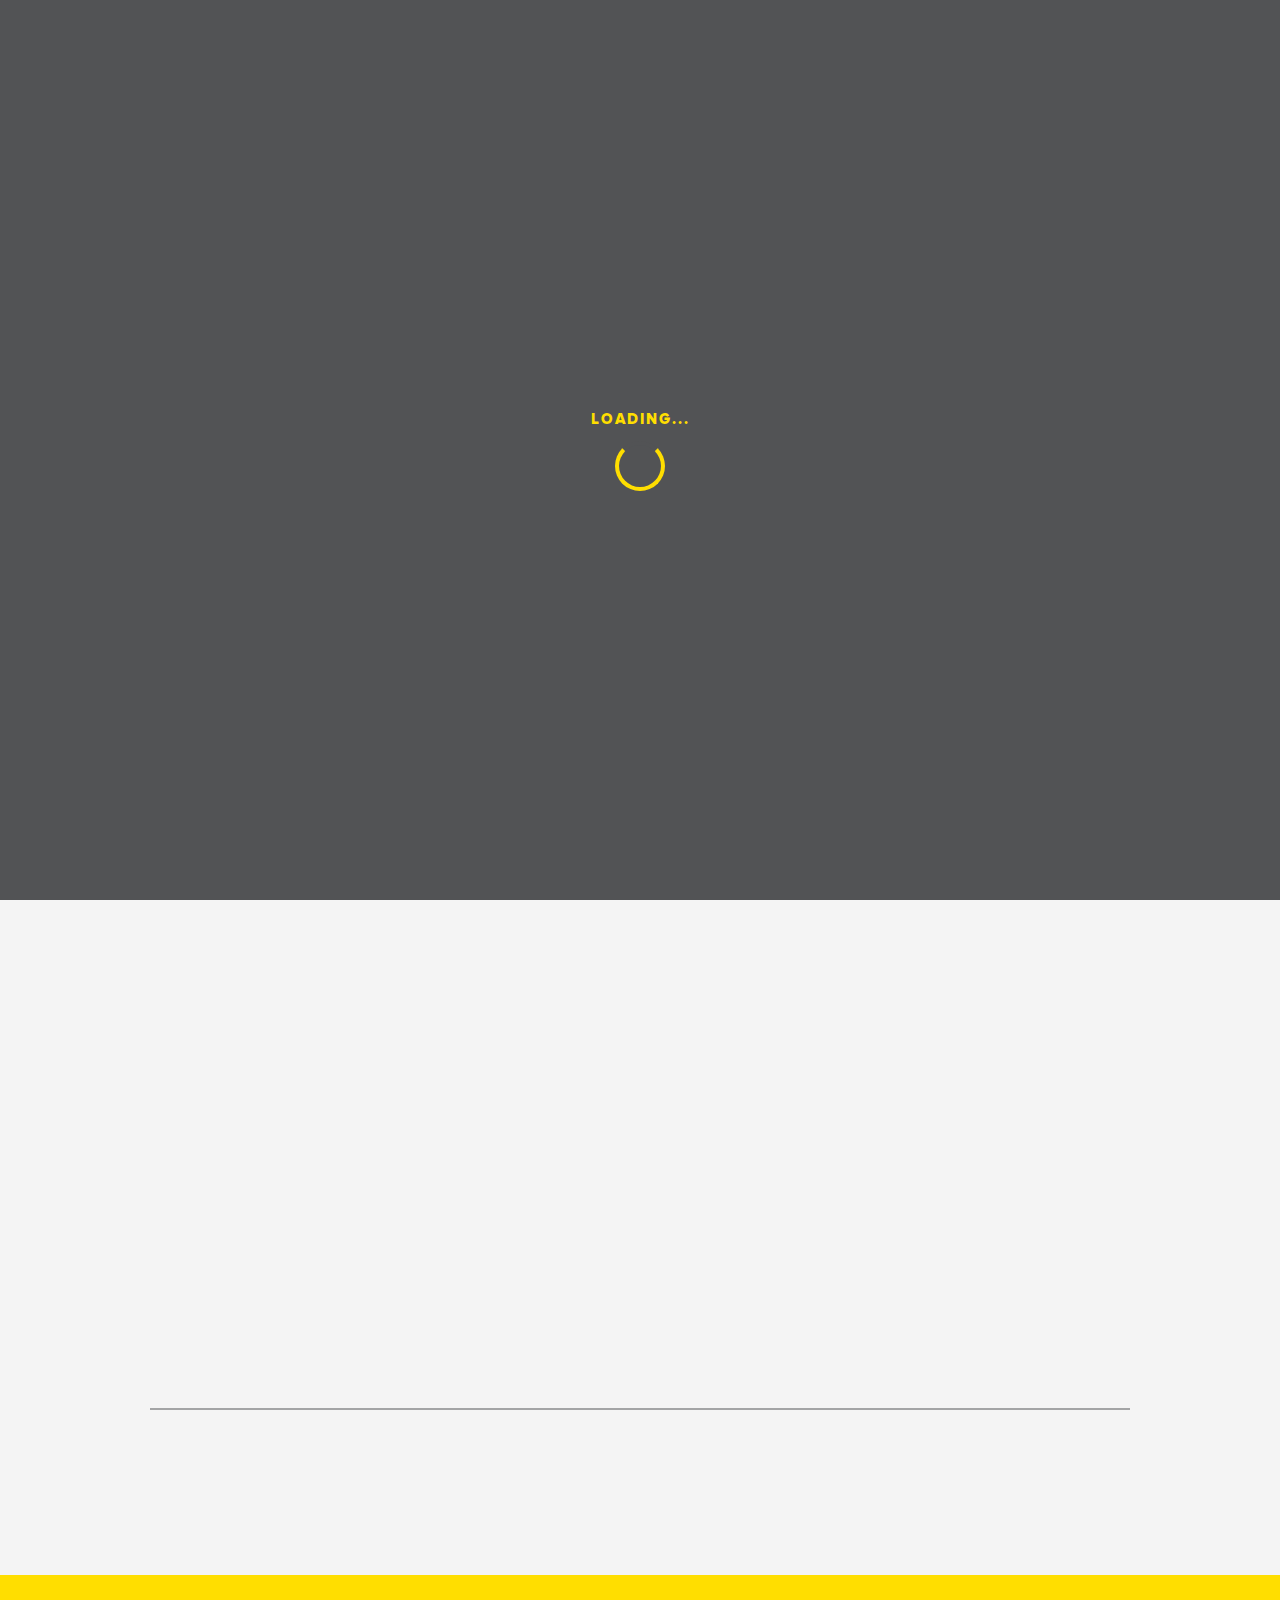
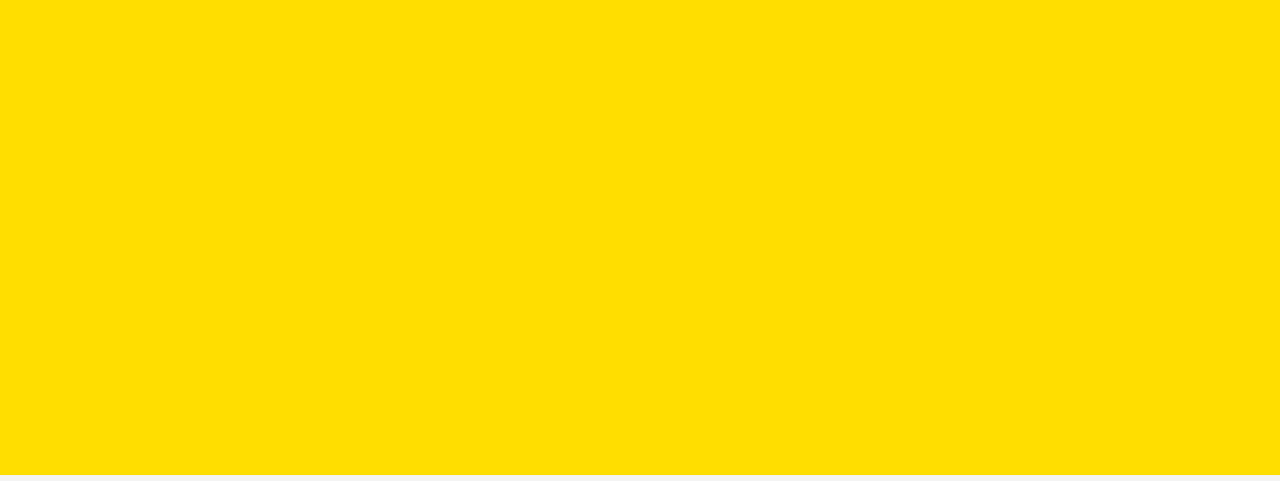
==== commit 69f5215a: "loading" ====
--- a/index.html
+++ b/index.html
@@ -24,6 +24,10 @@
 </head>
 
 <body>
+    <div class="loading">
+        <p class="text">Loading...</p>
+        <div class="loader"></div>
+    </div>
     <header>
         <div class="header">
             <div class="hambuger">
--- a/dest/style.min.css
+++ b/dest/style.min.css
@@ -1,2 +1,2 @@
-html,body,div,span,applet,object,iframe,h1,h2,h3,h4,h5,h6,p,blockquote,pre,a,abbr,acronym,address,big,cite,code,del,dfn,em,img,ins,kbd,q,s,samp,small,strike,strong,sub,sup,tt,var,b,u,i,center,dl,dt,dd,ol,ul,li,fieldset,form,label,legend,table,caption,tbody,tfoot,thead,tr,th,td,article,aside,canvas,details,embed,figure,figcaption,footer,header,hgroup,menu,nav,output,ruby,section,summary,time,mark,audio,video{margin:0;padding:0;border:0;font-size:100%;font:inherit;vertical-align:baseline}article,aside,details,figcaption,figure,footer,header,hgroup,menu,nav,section{display:block}body{line-height:1}ol,ul{list-style:none}blockquote,q{quotes:none}blockquote:before,blockquote:after,q:before,q:after{content:"";content:none}table{border-collapse:collapse;border-spacing:0}*::before,*::after{box-sizing:inherit}@-ms-viewport{width:device-width}*{-webkit-font-smoothing:antialiased;-moz-osx-font-smoothing:grayscale;font-smoothing:antialiased;text-rendering:optimizeLegibility;box-sizing:border-box;appearance:none;-moz-appearance:none;-webkit-appearance:none}html,body{width:100%;max-width:1920px;margin:auto;font-size:12px;font-family:PNA;line-height:normal;color:#525355;text-transform:none;background:#f4f4f4;scroll-behavior:smooth;position:relative}html::-webkit-scrollbar,body::-webkit-scrollbar{width:5px}html::-webkit-scrollbar-track,body::-webkit-scrollbar-track{background:#000}html::-webkit-scrollbar-thumb,body::-webkit-scrollbar-thumb{background:#ddd}@media screen and (max-width: 767px){html,body{margin-top:50px}}html .container,body .container{width:100%;padding-right:15px;padding-left:15px;margin-right:auto;margin-left:auto}html .container-fluid,body .container-fluid{width:100%;padding-right:30px;padding-left:30px;margin-right:auto;margin-left:auto}@media screen and (max-width: 767px){html .container-fluid,body .container-fluid{padding-right:15px;padding-left:15px}}html .row,body .row{display:-webkit-box;display:-ms-flexbox;display:flex;-ms-flex-wrap:wrap;flex-wrap:wrap;margin-right:-15px;margin-left:-15px}html .no-gutters,body .no-gutters{margin-right:0;margin-left:0}html .no-gap>.col,html .no-gap>[class*="col-"],body .no-gap>.col,body .no-gap>[class*="col-"]{padding-right:0;padding-left:0}@media (min-width: 576px){html .container,body .container{max-width:540px}}@media (min-width: 768px){html .container,body .container{max-width:720px}}@media (min-width: 992px){html .container,body .container{max-width:960px}}@media (min-width: 1200px){html .container,body .container{max-width:980px}}html .mainwrapper,body .mainwrapper{width:100%;margin:auto;opacity:1;pointer-events:auto}img{max-width:100%}[data-aos][data-aos][data-aos-duration="50"],body[data-aos-duration="50"] [data-aos]{transition-duration:50ms}[data-aos][data-aos][data-aos-delay="50"],body[data-aos-delay="50"] [data-aos]{transition-delay:0}[data-aos][data-aos][data-aos-delay="50"].aos-animate,body[data-aos-delay="50"] [data-aos].aos-animate{transition-delay:50ms}[data-aos][data-aos][data-aos-duration="100"],body[data-aos-duration="100"] [data-aos]{transition-duration:.1s}[data-aos][data-aos][data-aos-delay="100"],body[data-aos-delay="100"] [data-aos]{transition-delay:0}[data-aos][data-aos][data-aos-delay="100"].aos-animate,body[data-aos-delay="100"] [data-aos].aos-animate{transition-delay:.1s}[data-aos][data-aos][data-aos-duration="150"],body[data-aos-duration="150"] [data-aos]{transition-duration:.15s}[data-aos][data-aos][data-aos-delay="150"],body[data-aos-delay="150"] [data-aos]{transition-delay:0}[data-aos][data-aos][data-aos-delay="150"].aos-animate,body[data-aos-delay="150"] [data-aos].aos-animate{transition-delay:.15s}[data-aos][data-aos][data-aos-duration="200"],body[data-aos-duration="200"] [data-aos]{transition-duration:.2s}[data-aos][data-aos][data-aos-delay="200"],body[data-aos-delay="200"] [data-aos]{transition-delay:0}[data-aos][data-aos][data-aos-delay="200"].aos-animate,body[data-aos-delay="200"] [data-aos].aos-animate{transition-delay:.2s}[data-aos][data-aos][data-aos-duration="250"],body[data-aos-duration="250"] [data-aos]{transition-duration:.25s}[data-aos][data-aos][data-aos-delay="250"],body[data-aos-delay="250"] [data-aos]{transition-delay:0}[data-aos][data-aos][data-aos-delay="250"].aos-animate,body[data-aos-delay="250"] [data-aos].aos-animate{transition-delay:.25s}[data-aos][data-aos][data-aos-duration="300"],body[data-aos-duration="300"] [data-aos]{transition-duration:.3s}[data-aos][data-aos][data-aos-delay="300"],body[data-aos-delay="300"] [data-aos]{transition-delay:0}[data-aos][data-aos][data-aos-delay="300"].aos-animate,body[data-aos-delay="300"] [data-aos].aos-animate{transition-delay:.3s}[data-aos][data-aos][data-aos-duration="350"],body[data-aos-duration="350"] [data-aos]{transition-duration:.35s}[data-aos][data-aos][data-aos-delay="350"],body[data-aos-delay="350"] [data-aos]{transition-delay:0}[data-aos][data-aos][data-aos-delay="350"].aos-animate,body[data-aos-delay="350"] [data-aos].aos-animate{transition-delay:.35s}[data-aos][data-aos][data-aos-duration="400"],body[data-aos-duration="400"] [data-aos]{transition-duration:.4s}[data-aos][data-aos][data-aos-delay="400"],body[data-aos-delay="400"] [data-aos]{transition-delay:0}[data-aos][data-aos][data-aos-delay="400"].aos-animate,body[data-aos-delay="400"] [data-aos].aos-animate{transition-delay:.4s}[data-aos][data-aos][data-aos-duration="450"],body[data-aos-duration="450"] [data-aos]{transition-duration:.45s}[data-aos][data-aos][data-aos-delay="450"],body[data-aos-delay="450"] [data-aos]{transition-delay:0}[data-aos][data-aos][data-aos-delay="450"].aos-animate,body[data-aos-delay="450"] [data-aos].aos-animate{transition-delay:.45s}[data-aos][data-aos][data-aos-duration="500"],body[data-aos-duration="500"] [data-aos]{transition-duration:.5s}[data-aos][data-aos][data-aos-delay="500"],body[data-aos-delay="500"] [data-aos]{transition-delay:0}[data-aos][data-aos][data-aos-delay="500"].aos-animate,body[data-aos-delay="500"] [data-aos].aos-animate{transition-delay:.5s}[data-aos][data-aos][data-aos-duration="550"],body[data-aos-duration="550"] [data-aos]{transition-duration:.55s}[data-aos][data-aos][data-aos-delay="550"],body[data-aos-delay="550"] [data-aos]{transition-delay:0}[data-aos][data-aos][data-aos-delay="550"].aos-animate,body[data-aos-delay="550"] [data-aos].aos-animate{transition-delay:.55s}[data-aos][data-aos][data-aos-duration="600"],body[data-aos-duration="600"] [data-aos]{transition-duration:.6s}[data-aos][data-aos][data-aos-delay="600"],body[data-aos-delay="600"] [data-aos]{transition-delay:0}[data-aos][data-aos][data-aos-delay="600"].aos-animate,body[data-aos-delay="600"] [data-aos].aos-animate{transition-delay:.6s}[data-aos][data-aos][data-aos-duration="650"],body[data-aos-duration="650"] [data-aos]{transition-duration:.65s}[data-aos][data-aos][data-aos-delay="650"],body[data-aos-delay="650"] [data-aos]{transition-delay:0}[data-aos][data-aos][data-aos-delay="650"].aos-animate,body[data-aos-delay="650"] [data-aos].aos-animate{transition-delay:.65s}[data-aos][data-aos][data-aos-duration="700"],body[data-aos-duration="700"] [data-aos]{transition-duration:.7s}[data-aos][data-aos][data-aos-delay="700"],body[data-aos-delay="700"] [data-aos]{transition-delay:0}[data-aos][data-aos][data-aos-delay="700"].aos-animate,body[data-aos-delay="700"] [data-aos].aos-animate{transition-delay:.7s}[data-aos][data-aos][data-aos-duration="750"],body[data-aos-duration="750"] [data-aos]{transition-duration:.75s}[data-aos][data-aos][data-aos-delay="750"],body[data-aos-delay="750"] [data-aos]{transition-delay:0}[data-aos][data-aos][data-aos-delay="750"].aos-animate,body[data-aos-delay="750"] [data-aos].aos-animate{transition-delay:.75s}[data-aos][data-aos][data-aos-duration="800"],body[data-aos-duration="800"] [data-aos]{transition-duration:.8s}[data-aos][data-aos][data-aos-delay="800"],body[data-aos-delay="800"] [data-aos]{transition-delay:0}[data-aos][data-aos][data-aos-delay="800"].aos-animate,body[data-aos-delay="800"] [data-aos].aos-animate{transition-delay:.8s}[data-aos][data-aos][data-aos-duration="850"],body[data-aos-duration="850"] [data-aos]{transition-duration:.85s}[data-aos][data-aos][data-aos-delay="850"],body[data-aos-delay="850"] [data-aos]{transition-delay:0}[data-aos][data-aos][data-aos-delay="850"].aos-animate,body[data-aos-delay="850"] [data-aos].aos-animate{transition-delay:.85s}[data-aos][data-aos][data-aos-duration="900"],body[data-aos-duration="900"] [data-aos]{transition-duration:.9s}[data-aos][data-aos][data-aos-delay="900"],body[data-aos-delay="900"] [data-aos]{transition-delay:0}[data-aos][data-aos][data-aos-delay="900"].aos-animate,body[data-aos-delay="900"] [data-aos].aos-animate{transition-delay:.9s}[data-aos][data-aos][data-aos-duration="950"],body[data-aos-duration="950"] [data-aos]{transition-duration:.95s}[data-aos][data-aos][data-aos-delay="950"],body[data-aos-delay="950"] [data-aos]{transition-delay:0}[data-aos][data-aos][data-aos-delay="950"].aos-animate,body[data-aos-delay="950"] [data-aos].aos-animate{transition-delay:.95s}[data-aos][data-aos][data-aos-duration="1000"],body[data-aos-duration="1000"] [data-aos]{transition-duration:1s}[data-aos][data-aos][data-aos-delay="1000"],body[data-aos-delay="1000"] [data-aos]{transition-delay:0}[data-aos][data-aos][data-aos-delay="1000"].aos-animate,body[data-aos-delay="1000"] [data-aos].aos-animate{transition-delay:1s}[data-aos][data-aos][data-aos-duration="1050"],body[data-aos-duration="1050"] [data-aos]{transition-duration:1.05s}[data-aos][data-aos][data-aos-delay="1050"],body[data-aos-delay="1050"] [data-aos]{transition-delay:0}[data-aos][data-aos][data-aos-delay="1050"].aos-animate,body[data-aos-delay="1050"] [data-aos].aos-animate{transition-delay:1.05s}[data-aos][data-aos][data-aos-duration="1100"],body[data-aos-duration="1100"] [data-aos]{transition-duration:1.1s}[data-aos][data-aos][data-aos-delay="1100"],body[data-aos-delay="1100"] [data-aos]{transition-delay:0}[data-aos][data-aos][data-aos-delay="1100"].aos-animate,body[data-aos-delay="1100"] [data-aos].aos-animate{transition-delay:1.1s}[data-aos][data-aos][data-aos-duration="1150"],body[data-aos-duration="1150"] [data-aos]{transition-duration:1.15s}[data-aos][data-aos][data-aos-delay="1150"],body[data-aos-delay="1150"] [data-aos]{transition-delay:0}[data-aos][data-aos][data-aos-delay="1150"].aos-animate,body[data-aos-delay="1150"] [data-aos].aos-animate{transition-delay:1.15s}[data-aos][data-aos][data-aos-duration="1200"],body[data-aos-duration="1200"] [data-aos]{transition-duration:1.2s}[data-aos][data-aos][data-aos-delay="1200"],body[data-aos-delay="1200"] [data-aos]{transition-delay:0}[data-aos][data-aos][data-aos-delay="1200"].aos-animate,body[data-aos-delay="1200"] [data-aos].aos-animate{transition-delay:1.2s}[data-aos][data-aos][data-aos-duration="1250"],body[data-aos-duration="1250"] [data-aos]{transition-duration:1.25s}[data-aos][data-aos][data-aos-delay="1250"],body[data-aos-delay="1250"] [data-aos]{transition-delay:0}[data-aos][data-aos][data-aos-delay="1250"].aos-animate,body[data-aos-delay="1250"] [data-aos].aos-animate{transition-delay:1.25s}[data-aos][data-aos][data-aos-duration="1300"],body[data-aos-duration="1300"] [data-aos]{transition-duration:1.3s}[data-aos][data-aos][data-aos-delay="1300"],body[data-aos-delay="1300"] [data-aos]{transition-delay:0}[data-aos][data-aos][data-aos-delay="1300"].aos-animate,body[data-aos-delay="1300"] [data-aos].aos-animate{transition-delay:1.3s}[data-aos][data-aos][data-aos-duration="1350"],body[data-aos-duration="1350"] [data-aos]{transition-duration:1.35s}[data-aos][data-aos][data-aos-delay="1350"],body[data-aos-delay="1350"] [data-aos]{transition-delay:0}[data-aos][data-aos][data-aos-delay="1350"].aos-animate,body[data-aos-delay="1350"] [data-aos].aos-animate{transition-delay:1.35s}[data-aos][data-aos][data-aos-duration="1400"],body[data-aos-duration="1400"] [data-aos]{transition-duration:1.4s}[data-aos][data-aos][data-aos-delay="1400"],body[data-aos-delay="1400"] [data-aos]{transition-delay:0}[data-aos][data-aos][data-aos-delay="1400"].aos-animate,body[data-aos-delay="1400"] [data-aos].aos-animate{transition-delay:1.4s}[data-aos][data-aos][data-aos-duration="1450"],body[data-aos-duration="1450"] [data-aos]{transition-duration:1.45s}[data-aos][data-aos][data-aos-delay="1450"],body[data-aos-delay="1450"] [data-aos]{transition-delay:0}[data-aos][data-aos][data-aos-delay="1450"].aos-animate,body[data-aos-delay="1450"] [data-aos].aos-animate{transition-delay:1.45s}[data-aos][data-aos][data-aos-duration="1500"],body[data-aos-duration="1500"] [data-aos]{transition-duration:1.5s}[data-aos][data-aos][data-aos-delay="1500"],body[data-aos-delay="1500"] [data-aos]{transition-delay:0}[data-aos][data-aos][data-aos-delay="1500"].aos-animate,body[data-aos-delay="1500"] [data-aos].aos-animate{transition-delay:1.5s}[data-aos][data-aos][data-aos-duration="1550"],body[data-aos-duration="1550"] [data-aos]{transition-duration:1.55s}[data-aos][data-aos][data-aos-delay="1550"],body[data-aos-delay="1550"] [data-aos]{transition-delay:0}[data-aos][data-aos][data-aos-delay="1550"].aos-animate,body[data-aos-delay="1550"] [data-aos].aos-animate{transition-delay:1.55s}[data-aos][data-aos][data-aos-duration="1600"],body[data-aos-duration="1600"] [data-aos]{transition-duration:1.6s}[data-aos][data-aos][data-aos-delay="1600"],body[data-aos-delay="1600"] [data-aos]{transition-delay:0}[data-aos][data-aos][data-aos-delay="1600"].aos-animate,body[data-aos-delay="1600"] [data-aos].aos-animate{transition-delay:1.6s}[data-aos][data-aos][data-aos-duration="1650"],body[data-aos-duration="1650"] [data-aos]{transition-duration:1.65s}[data-aos][data-aos][data-aos-delay="1650"],body[data-aos-delay="1650"] [data-aos]{transition-delay:0}[data-aos][data-aos][data-aos-delay="1650"].aos-animate,body[data-aos-delay="1650"] [data-aos].aos-animate{transition-delay:1.65s}[data-aos][data-aos][data-aos-duration="1700"],body[data-aos-duration="1700"] [data-aos]{transition-duration:1.7s}[data-aos][data-aos][data-aos-delay="1700"],body[data-aos-delay="1700"] [data-aos]{transition-delay:0}[data-aos][data-aos][data-aos-delay="1700"].aos-animate,body[data-aos-delay="1700"] [data-aos].aos-animate{transition-delay:1.7s}[data-aos][data-aos][data-aos-duration="1750"],body[data-aos-duration="1750"] [data-aos]{transition-duration:1.75s}[data-aos][data-aos][data-aos-delay="1750"],body[data-aos-delay="1750"] [data-aos]{transition-delay:0}[data-aos][data-aos][data-aos-delay="1750"].aos-animate,body[data-aos-delay="1750"] [data-aos].aos-animate{transition-delay:1.75s}[data-aos][data-aos][data-aos-duration="1800"],body[data-aos-duration="1800"] [data-aos]{transition-duration:1.8s}[data-aos][data-aos][data-aos-delay="1800"],body[data-aos-delay="1800"] [data-aos]{transition-delay:0}[data-aos][data-aos][data-aos-delay="1800"].aos-animate,body[data-aos-delay="1800"] [data-aos].aos-animate{transition-delay:1.8s}[data-aos][data-aos][data-aos-duration="1850"],body[data-aos-duration="1850"] [data-aos]{transition-duration:1.85s}[data-aos][data-aos][data-aos-delay="1850"],body[data-aos-delay="1850"] [data-aos]{transition-delay:0}[data-aos][data-aos][data-aos-delay="1850"].aos-animate,body[data-aos-delay="1850"] [data-aos].aos-animate{transition-delay:1.85s}[data-aos][data-aos][data-aos-duration="1900"],body[data-aos-duration="1900"] [data-aos]{transition-duration:1.9s}[data-aos][data-aos][data-aos-delay="1900"],body[data-aos-delay="1900"] [data-aos]{transition-delay:0}[data-aos][data-aos][data-aos-delay="1900"].aos-animate,body[data-aos-delay="1900"] [data-aos].aos-animate{transition-delay:1.9s}[data-aos][data-aos][data-aos-duration="1950"],body[data-aos-duration="1950"] [data-aos]{transition-duration:1.95s}[data-aos][data-aos][data-aos-delay="1950"],body[data-aos-delay="1950"] [data-aos]{transition-delay:0}[data-aos][data-aos][data-aos-delay="1950"].aos-animate,body[data-aos-delay="1950"] [data-aos].aos-animate{transition-delay:1.95s}[data-aos][data-aos][data-aos-duration="2000"],body[data-aos-duration="2000"] [data-aos]{transition-duration:2s}[data-aos][data-aos][data-aos-delay="2000"],body[data-aos-delay="2000"] [data-aos]{transition-delay:0}[data-aos][data-aos][data-aos-delay="2000"].aos-animate,body[data-aos-delay="2000"] [data-aos].aos-animate{transition-delay:2s}[data-aos][data-aos][data-aos-duration="2050"],body[data-aos-duration="2050"] [data-aos]{transition-duration:2.05s}[data-aos][data-aos][data-aos-delay="2050"],body[data-aos-delay="2050"] [data-aos]{transition-delay:0}[data-aos][data-aos][data-aos-delay="2050"].aos-animate,body[data-aos-delay="2050"] [data-aos].aos-animate{transition-delay:2.05s}[data-aos][data-aos][data-aos-duration="2100"],body[data-aos-duration="2100"] [data-aos]{transition-duration:2.1s}[data-aos][data-aos][data-aos-delay="2100"],body[data-aos-delay="2100"] [data-aos]{transition-delay:0}[data-aos][data-aos][data-aos-delay="2100"].aos-animate,body[data-aos-delay="2100"] [data-aos].aos-animate{transition-delay:2.1s}[data-aos][data-aos][data-aos-duration="2150"],body[data-aos-duration="2150"] [data-aos]{transition-duration:2.15s}[data-aos][data-aos][data-aos-delay="2150"],body[data-aos-delay="2150"] [data-aos]{transition-delay:0}[data-aos][data-aos][data-aos-delay="2150"].aos-animate,body[data-aos-delay="2150"] [data-aos].aos-animate{transition-delay:2.15s}[data-aos][data-aos][data-aos-duration="2200"],body[data-aos-duration="2200"] [data-aos]{transition-duration:2.2s}[data-aos][data-aos][data-aos-delay="2200"],body[data-aos-delay="2200"] [data-aos]{transition-delay:0}[data-aos][data-aos][data-aos-delay="2200"].aos-animate,body[data-aos-delay="2200"] [data-aos].aos-animate{transition-delay:2.2s}[data-aos][data-aos][data-aos-duration="2250"],body[data-aos-duration="2250"] [data-aos]{transition-duration:2.25s}[data-aos][data-aos][data-aos-delay="2250"],body[data-aos-delay="2250"] [data-aos]{transition-delay:0}[data-aos][data-aos][data-aos-delay="2250"].aos-animate,body[data-aos-delay="2250"] [data-aos].aos-animate{transition-delay:2.25s}[data-aos][data-aos][data-aos-duration="2300"],body[data-aos-duration="2300"] [data-aos]{transition-duration:2.3s}[data-aos][data-aos][data-aos-delay="2300"],body[data-aos-delay="2300"] [data-aos]{transition-delay:0}[data-aos][data-aos][data-aos-delay="2300"].aos-animate,body[data-aos-delay="2300"] [data-aos].aos-animate{transition-delay:2.3s}[data-aos][data-aos][data-aos-duration="2350"],body[data-aos-duration="2350"] [data-aos]{transition-duration:2.35s}[data-aos][data-aos][data-aos-delay="2350"],body[data-aos-delay="2350"] [data-aos]{transition-delay:0}[data-aos][data-aos][data-aos-delay="2350"].aos-animate,body[data-aos-delay="2350"] [data-aos].aos-animate{transition-delay:2.35s}[data-aos][data-aos][data-aos-duration="2400"],body[data-aos-duration="2400"] [data-aos]{transition-duration:2.4s}[data-aos][data-aos][data-aos-delay="2400"],body[data-aos-delay="2400"] [data-aos]{transition-delay:0}[data-aos][data-aos][data-aos-delay="2400"].aos-animate,body[data-aos-delay="2400"] [data-aos].aos-animate{transition-delay:2.4s}[data-aos][data-aos][data-aos-duration="2450"],body[data-aos-duration="2450"] [data-aos]{transition-duration:2.45s}[data-aos][data-aos][data-aos-delay="2450"],body[data-aos-delay="2450"] [data-aos]{transition-delay:0}[data-aos][data-aos][data-aos-delay="2450"].aos-animate,body[data-aos-delay="2450"] [data-aos].aos-animate{transition-delay:2.45s}[data-aos][data-aos][data-aos-duration="2500"],body[data-aos-duration="2500"] [data-aos]{transition-duration:2.5s}[data-aos][data-aos][data-aos-delay="2500"],body[data-aos-delay="2500"] [data-aos]{transition-delay:0}[data-aos][data-aos][data-aos-delay="2500"].aos-animate,body[data-aos-delay="2500"] [data-aos].aos-animate{transition-delay:2.5s}[data-aos][data-aos][data-aos-duration="2550"],body[data-aos-duration="2550"] [data-aos]{transition-duration:2.55s}[data-aos][data-aos][data-aos-delay="2550"],body[data-aos-delay="2550"] [data-aos]{transition-delay:0}[data-aos][data-aos][data-aos-delay="2550"].aos-animate,body[data-aos-delay="2550"] [data-aos].aos-animate{transition-delay:2.55s}[data-aos][data-aos][data-aos-duration="2600"],body[data-aos-duration="2600"] [data-aos]{transition-duration:2.6s}[data-aos][data-aos][data-aos-delay="2600"],body[data-aos-delay="2600"] [data-aos]{transition-delay:0}[data-aos][data-aos][data-aos-delay="2600"].aos-animate,body[data-aos-delay="2600"] [data-aos].aos-animate{transition-delay:2.6s}[data-aos][data-aos][data-aos-duration="2650"],body[data-aos-duration="2650"] [data-aos]{transition-duration:2.65s}[data-aos][data-aos][data-aos-delay="2650"],body[data-aos-delay="2650"] [data-aos]{transition-delay:0}[data-aos][data-aos][data-aos-delay="2650"].aos-animate,body[data-aos-delay="2650"] [data-aos].aos-animate{transition-delay:2.65s}[data-aos][data-aos][data-aos-duration="2700"],body[data-aos-duration="2700"] [data-aos]{transition-duration:2.7s}[data-aos][data-aos][data-aos-delay="2700"],body[data-aos-delay="2700"] [data-aos]{transition-delay:0}[data-aos][data-aos][data-aos-delay="2700"].aos-animate,body[data-aos-delay="2700"] [data-aos].aos-animate{transition-delay:2.7s}[data-aos][data-aos][data-aos-duration="2750"],body[data-aos-duration="2750"] [data-aos]{transition-duration:2.75s}[data-aos][data-aos][data-aos-delay="2750"],body[data-aos-delay="2750"] [data-aos]{transition-delay:0}[data-aos][data-aos][data-aos-delay="2750"].aos-animate,body[data-aos-delay="2750"] [data-aos].aos-animate{transition-delay:2.75s}[data-aos][data-aos][data-aos-duration="2800"],body[data-aos-duration="2800"] [data-aos]{transition-duration:2.8s}[data-aos][data-aos][data-aos-delay="2800"],body[data-aos-delay="2800"] [data-aos]{transition-delay:0}[data-aos][data-aos][data-aos-delay="2800"].aos-animate,body[data-aos-delay="2800"] [data-aos].aos-animate{transition-delay:2.8s}[data-aos][data-aos][data-aos-duration="2850"],body[data-aos-duration="2850"] [data-aos]{transition-duration:2.85s}[data-aos][data-aos][data-aos-delay="2850"],body[data-aos-delay="2850"] [data-aos]{transition-delay:0}[data-aos][data-aos][data-aos-delay="2850"].aos-animate,body[data-aos-delay="2850"] [data-aos].aos-animate{transition-delay:2.85s}[data-aos][data-aos][data-aos-duration="2900"],body[data-aos-duration="2900"] [data-aos]{transition-duration:2.9s}[data-aos][data-aos][data-aos-delay="2900"],body[data-aos-delay="2900"] [data-aos]{transition-delay:0}[data-aos][data-aos][data-aos-delay="2900"].aos-animate,body[data-aos-delay="2900"] [data-aos].aos-animate{transition-delay:2.9s}[data-aos][data-aos][data-aos-duration="2950"],body[data-aos-duration="2950"] [data-aos]{transition-duration:2.95s}[data-aos][data-aos][data-aos-delay="2950"],body[data-aos-delay="2950"] [data-aos]{transition-delay:0}[data-aos][data-aos][data-aos-delay="2950"].aos-animate,body[data-aos-delay="2950"] [data-aos].aos-animate{transition-delay:2.95s}[data-aos][data-aos][data-aos-duration="3000"],body[data-aos-duration="3000"] [data-aos]{transition-duration:3s}[data-aos][data-aos][data-aos-delay="3000"],body[data-aos-delay="3000"] [data-aos]{transition-delay:0}[data-aos][data-aos][data-aos-delay="3000"].aos-animate,body[data-aos-delay="3000"] [data-aos].aos-animate{transition-delay:3s}[data-aos][data-aos][data-aos-easing=linear],body[data-aos-easing=linear] [data-aos]{transition-timing-function:cubic-bezier(0.25, 0.25, 0.75, 0.75)}[data-aos][data-aos][data-aos-easing=ease],body[data-aos-easing=ease] [data-aos]{transition-timing-function:ease}[data-aos][data-aos][data-aos-easing=ease-in],body[data-aos-easing=ease-in] [data-aos]{transition-timing-function:ease-in}[data-aos][data-aos][data-aos-easing=ease-out],body[data-aos-easing=ease-out] [data-aos]{transition-timing-function:ease-out}[data-aos][data-aos][data-aos-easing=ease-in-out],body[data-aos-easing=ease-in-out] [data-aos]{transition-timing-function:ease-in-out}[data-aos][data-aos][data-aos-easing=ease-in-back],body[data-aos-easing=ease-in-back] [data-aos]{transition-timing-function:cubic-bezier(0.6, -0.28, 0.735, 0.045)}[data-aos][data-aos][data-aos-easing=ease-out-back],body[data-aos-easing=ease-out-back] [data-aos]{transition-timing-function:cubic-bezier(0.175, 0.885, 0.32, 1.275)}[data-aos][data-aos][data-aos-easing=ease-in-out-back],body[data-aos-easing=ease-in-out-back] [data-aos]{transition-timing-function:cubic-bezier(0.68, -0.55, 0.265, 1.55)}[data-aos][data-aos][data-aos-easing=ease-in-sine],body[data-aos-easing=ease-in-sine] [data-aos]{transition-timing-function:cubic-bezier(0.47, 0, 0.745, 0.715)}[data-aos][data-aos][data-aos-easing=ease-out-sine],body[data-aos-easing=ease-out-sine] [data-aos]{transition-timing-function:cubic-bezier(0.39, 0.575, 0.565, 1)}[data-aos][data-aos][data-aos-easing=ease-in-out-sine],body[data-aos-easing=ease-in-out-sine] [data-aos]{transition-timing-function:cubic-bezier(0.445, 0.05, 0.55, 0.95)}[data-aos][data-aos][data-aos-easing=ease-in-quad],body[data-aos-easing=ease-in-quad] [data-aos]{transition-timing-function:cubic-bezier(0.55, 0.085, 0.68, 0.53)}[data-aos][data-aos][data-aos-easing=ease-out-quad],body[data-aos-easing=ease-out-quad] [data-aos]{transition-timing-function:cubic-bezier(0.25, 0.46, 0.45, 0.94)}[data-aos][data-aos][data-aos-easing=ease-in-out-quad],body[data-aos-easing=ease-in-out-quad] [data-aos]{transition-timing-function:cubic-bezier(0.455, 0.03, 0.515, 0.955)}[data-aos][data-aos][data-aos-easing=ease-in-cubic],body[data-aos-easing=ease-in-cubic] [data-aos]{transition-timing-function:cubic-bezier(0.55, 0.085, 0.68, 0.53)}[data-aos][data-aos][data-aos-easing=ease-out-cubic],body[data-aos-easing=ease-out-cubic] [data-aos]{transition-timing-function:cubic-bezier(0.25, 0.46, 0.45, 0.94)}[data-aos][data-aos][data-aos-easing=ease-in-out-cubic],body[data-aos-easing=ease-in-out-cubic] [data-aos]{transition-timing-function:cubic-bezier(0.455, 0.03, 0.515, 0.955)}[data-aos][data-aos][data-aos-easing=ease-in-quart],body[data-aos-easing=ease-in-quart] [data-aos]{transition-timing-function:cubic-bezier(0.55, 0.085, 0.68, 0.53)}[data-aos][data-aos][data-aos-easing=ease-out-quart],body[data-aos-easing=ease-out-quart] [data-aos]{transition-timing-function:cubic-bezier(0.25, 0.46, 0.45, 0.94)}[data-aos][data-aos][data-aos-easing=ease-in-out-quart],body[data-aos-easing=ease-in-out-quart] [data-aos]{transition-timing-function:cubic-bezier(0.455, 0.03, 0.515, 0.955)}[data-aos^=fade][data-aos^=fade]{opacity:0;transition-property:opacity,transform}[data-aos^=fade][data-aos^=fade].aos-animate{opacity:1;transform:translateZ(0)}[data-aos=fade-up]{transform:translate3d(0, 100px, 0)}[data-aos=fade-down]{transform:translate3d(0, -100px, 0)}[data-aos=fade-right]{transform:translate3d(-100px, 0, 0)}[data-aos=fade-left]{transform:translate3d(100px, 0, 0)}[data-aos=fade-up-right]{transform:translate3d(-100px, 100px, 0)}[data-aos=fade-up-left]{transform:translate3d(100px, 100px, 0)}[data-aos=fade-down-right]{transform:translate3d(-100px, -100px, 0)}[data-aos=fade-down-left]{transform:translate3d(100px, -100px, 0)}[data-aos^=zoom][data-aos^=zoom]{opacity:0;transition-property:opacity,transform}[data-aos^=zoom][data-aos^=zoom].aos-animate{opacity:1;transform:translateZ(0) scale(1)}[data-aos=zoom-in]{transform:scale(0.6)}[data-aos=zoom-in-up]{transform:translate3d(0, 100px, 0) scale(0.6)}[data-aos=zoom-in-down]{transform:translate3d(0, -100px, 0) scale(0.6)}[data-aos=zoom-in-right]{transform:translate3d(-100px, 0, 0) scale(0.6)}[data-aos=zoom-in-left]{transform:translate3d(100px, 0, 0) scale(0.6)}[data-aos=zoom-out]{transform:scale(1.2)}[data-aos=zoom-out-up]{transform:translate3d(0, 100px, 0) scale(1.2)}[data-aos=zoom-out-down]{transform:translate3d(0, -100px, 0) scale(1.2)}[data-aos=zoom-out-right]{transform:translate3d(-100px, 0, 0) scale(1.2)}[data-aos=zoom-out-left]{transform:translate3d(100px, 0, 0) scale(1.2)}[data-aos^=slide][data-aos^=slide]{transition-property:transform}[data-aos^=slide][data-aos^=slide].aos-animate{transform:translateZ(0)}[data-aos=slide-up]{transform:translate3d(0, 100%, 0)}[data-aos=slide-down]{transform:translate3d(0, -100%, 0)}[data-aos=slide-right]{transform:translate3d(-100%, 0, 0)}[data-aos=slide-left]{transform:translate3d(100%, 0, 0)}[data-aos^=flip][data-aos^=flip]{backface-visibility:hidden;transition-property:transform}[data-aos=flip-left]{transform:perspective(2500px) rotateY(-100deg)}[data-aos=flip-left].aos-animate{transform:perspective(2500px) rotateY(0)}[data-aos=flip-right]{transform:perspective(2500px) rotateY(100deg)}[data-aos=flip-right].aos-animate{transform:perspective(2500px) rotateY(0)}[data-aos=flip-up]{transform:perspective(2500px) rotateX(-100deg)}[data-aos=flip-up].aos-animate{transform:perspective(2500px) rotateX(0)}[data-aos=flip-down]{transform:perspective(2500px) rotateX(100deg)}[data-aos=flip-down].aos-animate{transform:perspective(2500px) rotateX(0)}.col-1,.col-2,.col-3,.col-4,.col-5,.col-6,.col-7,.col-8,.col-9,.col-10,.col-11,.col-12,.col,.col-auto,.col-sm-1,.col-sm-2,.col-sm-3,.col-sm-4,.col-sm-5,.col-sm-6,.col-sm-7,.col-sm-8,.col-sm-9,.col-sm-10,.col-sm-11,.col-sm-12,.col-sm,.col-sm-auto,.col-md-1,.col-md-2,.col-md-3,.col-md-4,.col-md-5,.col-md-6,.col-md-7,.col-md-8,.col-md-9,.col-md-10,.col-md-11,.col-md-12,.col-md,.col-md-auto,.col-lg-1,.col-lg-2,.col-lg-3,.col-lg-4,.col-lg-5,.col-lg-6,.col-lg-7,.col-lg-8,.col-lg-9,.col-lg-10,.col-lg-11,.col-lg-12,.col-lg,.col-lg-auto,.col-xl-1,.col-xl-2,.col-xl-3,.col-xl-4,.col-xl-5,.col-xl-6,.col-xl-7,.col-xl-8,.col-xl-9,.col-xl-10,.col-xl-11,.col-xl-12,.col-xl,.col-xl-auto{position:relative;width:100%;min-height:1px;padding-right:15px;padding-left:15px}.col{-ms-flex-preferred-size:0;flex-basis:0;-webkit-box-flex:1;-ms-flex-positive:1;flex-grow:1;max-width:100%}.col-auto{-webkit-box-flex:0;-ms-flex:0 0 auto;flex:0 0 auto;width:auto;max-width:none}.col-1{-webkit-box-flex:0;-ms-flex:0 0 8.333333%;flex:0 0 8.333333%;max-width:8.333333%}.col-2{-webkit-box-flex:0;-ms-flex:0 0 16.666667%;flex:0 0 16.666667%;max-width:16.666667%}.col-3{-webkit-box-flex:0;-ms-flex:0 0 25%;flex:0 0 25%;max-width:25%}.col-4{-webkit-box-flex:0;-ms-flex:0 0 33.333333%;flex:0 0 33.333333%;max-width:33.333333%}.col-5{-webkit-box-flex:0;-ms-flex:0 0 41.666667%;flex:0 0 41.666667%;max-width:41.666667%}.col-6{-webkit-box-flex:0;-ms-flex:0 0 50%;flex:0 0 50%;max-width:50%}.col-7{-webkit-box-flex:0;-ms-flex:0 0 58.333333%;flex:0 0 58.333333%;max-width:58.333333%}.col-8{-webkit-box-flex:0;-ms-flex:0 0 66.666667%;flex:0 0 66.666667%;max-width:66.666667%}.col-9{-webkit-box-flex:0;-ms-flex:0 0 75%;flex:0 0 75%;max-width:75%}.col-10{-webkit-box-flex:0;-ms-flex:0 0 83.333333%;flex:0 0 83.333333%;max-width:83.333333%}.col-11{-webkit-box-flex:0;-ms-flex:0 0 91.666667%;flex:0 0 91.666667%;max-width:91.666667%}.col-12{-webkit-box-flex:0;-ms-flex:0 0 100%;flex:0 0 100%;max-width:100%}.order-first{-webkit-box-ordinal-group:0;-ms-flex-order:-1;order:-1}.order-last{-webkit-box-ordinal-group:14;-ms-flex-order:13;order:13}.order-0{-webkit-box-ordinal-group:1;-ms-flex-order:0;order:0}.order-1{-webkit-box-ordinal-group:2;-ms-flex-order:1;order:1}.order-2{-webkit-box-ordinal-group:3;-ms-flex-order:2;order:2}.order-3{-webkit-box-ordinal-group:4;-ms-flex-order:3;order:3}.order-4{-webkit-box-ordinal-group:5;-ms-flex-order:4;order:4}.order-5{-webkit-box-ordinal-group:6;-ms-flex-order:5;order:5}.order-6{-webkit-box-ordinal-group:7;-ms-flex-order:6;order:6}.order-7{-webkit-box-ordinal-group:8;-ms-flex-order:7;order:7}.order-8{-webkit-box-ordinal-group:9;-ms-flex-order:8;order:8}.order-9{-webkit-box-ordinal-group:10;-ms-flex-order:9;order:9}.order-10{-webkit-box-ordinal-group:11;-ms-flex-order:10;order:10}.order-11{-webkit-box-ordinal-group:12;-ms-flex-order:11;order:11}.order-12{-webkit-box-ordinal-group:13;-ms-flex-order:12;order:12}.offset-1{margin-left:8.333333%}.offset-2{margin-left:16.666667%}.offset-3{margin-left:25%}.offset-4{margin-left:33.333333%}.offset-5{margin-left:41.666667%}.offset-6{margin-left:50%}.offset-7{margin-left:58.333333%}.offset-8{margin-left:66.666667%}.offset-9{margin-left:75%}.offset-10{margin-left:83.333333%}.offset-11{margin-left:91.666667%}@media (min-width: 576px){.col-sm{-ms-flex-preferred-size:0;flex-basis:0;-webkit-box-flex:1;-ms-flex-positive:1;flex-grow:1;max-width:100%}.col-sm-auto{-webkit-box-flex:0;-ms-flex:0 0 auto;flex:0 0 auto;width:auto;max-width:none}.col-sm-1{-webkit-box-flex:0;-ms-flex:0 0 8.333333%;flex:0 0 8.333333%;max-width:8.333333%}.col-sm-2{-webkit-box-flex:0;-ms-flex:0 0 16.666667%;flex:0 0 16.666667%;max-width:16.666667%}.col-sm-3{-webkit-box-flex:0;-ms-flex:0 0 25%;flex:0 0 25%;max-width:25%}.col-sm-4{-webkit-box-flex:0;-ms-flex:0 0 33.333333%;flex:0 0 33.333333%;max-width:33.333333%}.col-sm-5{-webkit-box-flex:0;-ms-flex:0 0 41.666667%;flex:0 0 41.666667%;max-width:41.666667%}.col-sm-6{-webkit-box-flex:0;-ms-flex:0 0 50%;flex:0 0 50%;max-width:50%}.col-sm-7{-webkit-box-flex:0;-ms-flex:0 0 58.333333%;flex:0 0 58.333333%;max-width:58.333333%}.col-sm-8{-webkit-box-flex:0;-ms-flex:0 0 66.666667%;flex:0 0 66.666667%;max-width:66.666667%}.col-sm-9{-webkit-box-flex:0;-ms-flex:0 0 75%;flex:0 0 75%;max-width:75%}.col-sm-10{-webkit-box-flex:0;-ms-flex:0 0 83.333333%;flex:0 0 83.333333%;max-width:83.333333%}.col-sm-11{-webkit-box-flex:0;-ms-flex:0 0 91.666667%;flex:0 0 91.666667%;max-width:91.666667%}.col-sm-12{-webkit-box-flex:0;-ms-flex:0 0 100%;flex:0 0 100%;max-width:100%}.order-sm-first{-webkit-box-ordinal-group:0;-ms-flex-order:-1;order:-1}.order-sm-last{-webkit-box-ordinal-group:14;-ms-flex-order:13;order:13}.order-sm-0{-webkit-box-ordinal-group:1;-ms-flex-order:0;order:0}.order-sm-1{-webkit-box-ordinal-group:2;-ms-flex-order:1;order:1}.order-sm-2{-webkit-box-ordinal-group:3;-ms-flex-order:2;order:2}.order-sm-3{-webkit-box-ordinal-group:4;-ms-flex-order:3;order:3}.order-sm-4{-webkit-box-ordinal-group:5;-ms-flex-order:4;order:4}.order-sm-5{-webkit-box-ordinal-group:6;-ms-flex-order:5;order:5}.order-sm-6{-webkit-box-ordinal-group:7;-ms-flex-order:6;order:6}.order-sm-7{-webkit-box-ordinal-group:8;-ms-flex-order:7;order:7}.order-sm-8{-webkit-box-ordinal-group:9;-ms-flex-order:8;order:8}.order-sm-9{-webkit-box-ordinal-group:10;-ms-flex-order:9;order:9}.order-sm-10{-webkit-box-ordinal-group:11;-ms-flex-order:10;order:10}.order-sm-11{-webkit-box-ordinal-group:12;-ms-flex-order:11;order:11}.order-sm-12{-webkit-box-ordinal-group:13;-ms-flex-order:12;order:12}.offset-sm-0{margin-left:0}.offset-sm-1{margin-left:8.333333%}.offset-sm-2{margin-left:16.666667%}.offset-sm-3{margin-left:25%}.offset-sm-4{margin-left:33.333333%}.offset-sm-5{margin-left:41.666667%}.offset-sm-6{margin-left:50%}.offset-sm-7{margin-left:58.333333%}.offset-sm-8{margin-left:66.666667%}.offset-sm-9{margin-left:75%}.offset-sm-10{margin-left:83.333333%}.offset-sm-11{margin-left:91.666667%}}@media (min-width: 768px){.col-md{-ms-flex-preferred-size:0;flex-basis:0;-webkit-box-flex:1;-ms-flex-positive:1;flex-grow:1;max-width:100%}.col-md-auto{-webkit-box-flex:0;-ms-flex:0 0 auto;flex:0 0 auto;width:auto;max-width:none}.col-md-1{-webkit-box-flex:0;-ms-flex:0 0 8.333333%;flex:0 0 8.333333%;max-width:8.333333%}.col-md-2{-webkit-box-flex:0;-ms-flex:0 0 16.666667%;flex:0 0 16.666667%;max-width:16.666667%}.col-md-3{-webkit-box-flex:0;-ms-flex:0 0 25%;flex:0 0 25%;max-width:25%}.col-md-4{-webkit-box-flex:0;-ms-flex:0 0 33.333333%;flex:0 0 33.333333%;max-width:33.333333%}.col-md-5{-webkit-box-flex:0;-ms-flex:0 0 41.666667%;flex:0 0 41.666667%;max-width:41.666667%}.col-md-6{-webkit-box-flex:0;-ms-flex:0 0 50%;flex:0 0 50%;max-width:50%}.col-md-7{-webkit-box-flex:0;-ms-flex:0 0 58.333333%;flex:0 0 58.333333%;max-width:58.333333%}.col-md-8{-webkit-box-flex:0;-ms-flex:0 0 66.666667%;flex:0 0 66.666667%;max-width:66.666667%}.col-md-9{-webkit-box-flex:0;-ms-flex:0 0 75%;flex:0 0 75%;max-width:75%}.col-md-10{-webkit-box-flex:0;-ms-flex:0 0 83.333333%;flex:0 0 83.333333%;max-width:83.333333%}.col-md-11{-webkit-box-flex:0;-ms-flex:0 0 91.666667%;flex:0 0 91.666667%;max-width:91.666667%}.col-md-12{-webkit-box-flex:0;-ms-flex:0 0 100%;flex:0 0 100%;max-width:100%}.order-md-first{-webkit-box-ordinal-group:0;-ms-flex-order:-1;order:-1}.order-md-last{-webkit-box-ordinal-group:14;-ms-flex-order:13;order:13}.order-md-0{-webkit-box-ordinal-group:1;-ms-flex-order:0;order:0}.order-md-1{-webkit-box-ordinal-group:2;-ms-flex-order:1;order:1}.order-md-2{-webkit-box-ordinal-group:3;-ms-flex-order:2;order:2}.order-md-3{-webkit-box-ordinal-group:4;-ms-flex-order:3;order:3}.order-md-4{-webkit-box-ordinal-group:5;-ms-flex-order:4;order:4}.order-md-5{-webkit-box-ordinal-group:6;-ms-flex-order:5;order:5}.order-md-6{-webkit-box-ordinal-group:7;-ms-flex-order:6;order:6}.order-md-7{-webkit-box-ordinal-group:8;-ms-flex-order:7;order:7}.order-md-8{-webkit-box-ordinal-group:9;-ms-flex-order:8;order:8}.order-md-9{-webkit-box-ordinal-group:10;-ms-flex-order:9;order:9}.order-md-10{-webkit-box-ordinal-group:11;-ms-flex-order:10;order:10}.order-md-11{-webkit-box-ordinal-group:12;-ms-flex-order:11;order:11}.order-md-12{-webkit-box-ordinal-group:13;-ms-flex-order:12;order:12}.offset-md-0{margin-left:0}.offset-md-1{margin-left:8.333333%}.offset-md-2{margin-left:16.666667%}.offset-md-3{margin-left:25%}.offset-md-4{margin-left:33.333333%}.offset-md-5{margin-left:41.666667%}.offset-md-6{margin-left:50%}.offset-md-7{margin-left:58.333333%}.offset-md-8{margin-left:66.666667%}.offset-md-9{margin-left:75%}.offset-md-10{margin-left:83.333333%}.offset-md-11{margin-left:91.666667%}}@media (min-width: 992px){.col-lg{-ms-flex-preferred-size:0;flex-basis:0;-webkit-box-flex:1;-ms-flex-positive:1;flex-grow:1;max-width:100%}.col-lg-auto{-webkit-box-flex:0;-ms-flex:0 0 auto;flex:0 0 auto;width:auto;max-width:none}.col-lg-1{-webkit-box-flex:0;-ms-flex:0 0 8.333333%;flex:0 0 8.333333%;max-width:8.333333%}.col-lg-2{-webkit-box-flex:0;-ms-flex:0 0 16.666667%;flex:0 0 16.666667%;max-width:16.666667%}.col-lg-3{-webkit-box-flex:0;-ms-flex:0 0 25%;flex:0 0 25%;max-width:25%}.col-lg-4{-webkit-box-flex:0;-ms-flex:0 0 33.333333%;flex:0 0 33.333333%;max-width:33.333333%}.col-lg-5{-webkit-box-flex:0;-ms-flex:0 0 41.666667%;flex:0 0 41.666667%;max-width:41.666667%}.col-lg-6{-webkit-box-flex:0;-ms-flex:0 0 50%;flex:0 0 50%;max-width:50%}.col-lg-7{-webkit-box-flex:0;-ms-flex:0 0 58.333333%;flex:0 0 58.333333%;max-width:58.333333%}.col-lg-8{-webkit-box-flex:0;-ms-flex:0 0 66.666667%;flex:0 0 66.666667%;max-width:66.666667%}.col-lg-9{-webkit-box-flex:0;-ms-flex:0 0 75%;flex:0 0 75%;max-width:75%}.col-lg-10{-webkit-box-flex:0;-ms-flex:0 0 83.333333%;flex:0 0 83.333333%;max-width:83.333333%}.col-lg-11{-webkit-box-flex:0;-ms-flex:0 0 91.666667%;flex:0 0 91.666667%;max-width:91.666667%}.col-lg-12{-webkit-box-flex:0;-ms-flex:0 0 100%;flex:0 0 100%;max-width:100%}.order-lg-first{-webkit-box-ordinal-group:0;-ms-flex-order:-1;order:-1}.order-lg-last{-webkit-box-ordinal-group:14;-ms-flex-order:13;order:13}.order-lg-0{-webkit-box-ordinal-group:1;-ms-flex-order:0;order:0}.order-lg-1{-webkit-box-ordinal-group:2;-ms-flex-order:1;order:1}.order-lg-2{-webkit-box-ordinal-group:3;-ms-flex-order:2;order:2}.order-lg-3{-webkit-box-ordinal-group:4;-ms-flex-order:3;order:3}.order-lg-4{-webkit-box-ordinal-group:5;-ms-flex-order:4;order:4}.order-lg-5{-webkit-box-ordinal-group:6;-ms-flex-order:5;order:5}.order-lg-6{-webkit-box-ordinal-group:7;-ms-flex-order:6;order:6}.order-lg-7{-webkit-box-ordinal-group:8;-ms-flex-order:7;order:7}.order-lg-8{-webkit-box-ordinal-group:9;-ms-flex-order:8;order:8}.order-lg-9{-webkit-box-ordinal-group:10;-ms-flex-order:9;order:9}.order-lg-10{-webkit-box-ordinal-group:11;-ms-flex-order:10;order:10}.order-lg-11{-webkit-box-ordinal-group:12;-ms-flex-order:11;order:11}.order-lg-12{-webkit-box-ordinal-group:13;-ms-flex-order:12;order:12}.offset-lg-0{margin-left:0}.offset-lg-1{margin-left:8.333333%}.offset-lg-2{margin-left:16.666667%}.offset-lg-3{margin-left:25%}.offset-lg-4{margin-left:33.333333%}.offset-lg-5{margin-left:41.666667%}.offset-lg-6{margin-left:50%}.offset-lg-7{margin-left:58.333333%}.offset-lg-8{margin-left:66.666667%}.offset-lg-9{margin-left:75%}.offset-lg-10{margin-left:83.333333%}.offset-lg-11{margin-left:91.666667%}}@media (min-width: 1200px){.col-xl{-ms-flex-preferred-size:0;flex-basis:0;-webkit-box-flex:1;-ms-flex-positive:1;flex-grow:1;max-width:100%}.col-xl-auto{-webkit-box-flex:0;-ms-flex:0 0 auto;flex:0 0 auto;width:auto;max-width:none}.col-xl-1{-webkit-box-flex:0;-ms-flex:0 0 8.333333%;flex:0 0 8.333333%;max-width:8.333333%}.col-xl-2{-webkit-box-flex:0;-ms-flex:0 0 16.666667%;flex:0 0 16.666667%;max-width:16.666667%}.col-xl-3{-webkit-box-flex:0;-ms-flex:0 0 25%;flex:0 0 25%;max-width:25%}.col-xl-4{-webkit-box-flex:0;-ms-flex:0 0 33.333333%;flex:0 0 33.333333%;max-width:33.333333%}.col-xl-5{-webkit-box-flex:0;-ms-flex:0 0 41.666667%;flex:0 0 41.666667%;max-width:41.666667%}.col-xl-6{-webkit-box-flex:0;-ms-flex:0 0 50%;flex:0 0 50%;max-width:50%}.col-xl-7{-webkit-box-flex:0;-ms-flex:0 0 58.333333%;flex:0 0 58.333333%;max-width:58.333333%}.col-xl-8{-webkit-box-flex:0;-ms-flex:0 0 66.666667%;flex:0 0 66.666667%;max-width:66.666667%}.col-xl-9{-webkit-box-flex:0;-ms-flex:0 0 75%;flex:0 0 75%;max-width:75%}.col-xl-10{-webkit-box-flex:0;-ms-flex:0 0 83.333333%;flex:0 0 83.333333%;max-width:83.333333%}.col-xl-11{-webkit-box-flex:0;-ms-flex:0 0 91.666667%;flex:0 0 91.666667%;max-width:91.666667%}.col-xl-12{-webkit-box-flex:0;-ms-flex:0 0 100%;flex:0 0 100%;max-width:100%}.order-xl-first{-webkit-box-ordinal-group:0;-ms-flex-order:-1;order:-1}.order-xl-last{-webkit-box-ordinal-group:14;-ms-flex-order:13;order:13}.order-xl-0{-webkit-box-ordinal-group:1;-ms-flex-order:0;order:0}.order-xl-1{-webkit-box-ordinal-group:2;-ms-flex-order:1;order:1}.order-xl-2{-webkit-box-ordinal-group:3;-ms-flex-order:2;order:2}.order-xl-3{-webkit-box-ordinal-group:4;-ms-flex-order:3;order:3}.order-xl-4{-webkit-box-ordinal-group:5;-ms-flex-order:4;order:4}.order-xl-5{-webkit-box-ordinal-group:6;-ms-flex-order:5;order:5}.order-xl-6{-webkit-box-ordinal-group:7;-ms-flex-order:6;order:6}.order-xl-7{-webkit-box-ordinal-group:8;-ms-flex-order:7;order:7}.order-xl-8{-webkit-box-ordinal-group:9;-ms-flex-order:8;order:8}.order-xl-9{-webkit-box-ordinal-group:10;-ms-flex-order:9;order:9}.order-xl-10{-webkit-box-ordinal-group:11;-ms-flex-order:10;order:10}.order-xl-11{-webkit-box-ordinal-group:12;-ms-flex-order:11;order:11}.order-xl-12{-webkit-box-ordinal-group:13;-ms-flex-order:12;order:12}.offset-xl-0{margin-left:0}.offset-xl-1{margin-left:8.333333%}.offset-xl-2{margin-left:16.666667%}.offset-xl-3{margin-left:25%}.offset-xl-4{margin-left:33.333333%}.offset-xl-5{margin-left:41.666667%}.offset-xl-6{margin-left:50%}.offset-xl-7{margin-left:58.333333%}.offset-xl-8{margin-left:66.666667%}.offset-xl-9{margin-left:75%}.offset-xl-10{margin-left:83.333333%}.offset-xl-11{margin-left:91.666667%}}.d-none{display:none !important}.d-inline{display:inline !important}.d-inline-block{display:inline-block !important}.d-block{display:block !important}.d-table{display:table !important}.d-table-row{display:table-row !important}.d-table-cell{display:table-cell !important}.d-flex{display:-webkit-box !important;display:-ms-flexbox !important;display:flex !important}.d-inline-flex{display:-webkit-inline-box !important;display:-ms-inline-flexbox !important;display:inline-flex !important}@media (min-width: 576px){.d-sm-none{display:none !important}.d-sm-inline{display:inline !important}.d-sm-inline-block{display:inline-block !important}.d-sm-block{display:block !important}.d-sm-table{display:table !important}.d-sm-table-row{display:table-row !important}.d-sm-table-cell{display:table-cell !important}.d-sm-flex{display:-webkit-box !important;display:-ms-flexbox !important;display:flex !important}.d-sm-inline-flex{display:-webkit-inline-box !important;display:-ms-inline-flexbox !important;display:inline-flex !important}}@media (min-width: 768px){.d-md-none{display:none !important}.d-md-inline{display:inline !important}.d-md-inline-block{display:inline-block !important}.d-md-block{display:block !important}.d-md-table{display:table !important}.d-md-table-row{display:table-row !important}.d-md-table-cell{display:table-cell !important}.d-md-flex{display:-webkit-box !important;display:-ms-flexbox !important;display:flex !important}.d-md-inline-flex{display:-webkit-inline-box !important;display:-ms-inline-flexbox !important;display:inline-flex !important}}@media (min-width: 992px){.d-lg-none{display:none !important}.d-lg-inline{display:inline !important}.d-lg-inline-block{display:inline-block !important}.d-lg-block{display:block !important}.d-lg-table{display:table !important}.d-lg-table-row{display:table-row !important}.d-lg-table-cell{display:table-cell !important}.d-lg-flex{display:-webkit-box !important;display:-ms-flexbox !important;display:flex !important}.d-lg-inline-flex{display:-webkit-inline-box !important;display:-ms-inline-flexbox !important;display:inline-flex !important}}@media (min-width: 1200px){.d-xl-none{display:none !important}.d-xl-inline{display:inline !important}.d-xl-inline-block{display:inline-block !important}.d-xl-block{display:block !important}.d-xl-table{display:table !important}.d-xl-table-row{display:table-row !important}.d-xl-table-cell{display:table-cell !important}.d-xl-flex{display:-webkit-box !important;display:-ms-flexbox !important;display:flex !important}.d-xl-inline-flex{display:-webkit-inline-box !important;display:-ms-inline-flexbox !important;display:inline-flex !important}}@media print{.d-print-none{display:none !important}.d-print-inline{display:inline !important}.d-print-inline-block{display:inline-block !important}.d-print-block{display:block !important}.d-print-table{display:table !important}.d-print-table-row{display:table-row !important}.d-print-table-cell{display:table-cell !important}.d-print-flex{display:-webkit-box !important;display:-ms-flexbox !important;display:flex !important}.d-print-inline-flex{display:-webkit-inline-box !important;display:-ms-inline-flexbox !important;display:inline-flex !important}}.flex-row{-webkit-box-orient:horizontal !important;-webkit-box-direction:normal !important;-ms-flex-direction:row !important;flex-direction:row !important}.flex-column{-webkit-box-orient:vertical !important;-webkit-box-direction:normal !important;-ms-flex-direction:column !important;flex-direction:column !important}.flex-row-reverse{-webkit-box-orient:horizontal !important;-webkit-box-direction:reverse !important;-ms-flex-direction:row-reverse !important;flex-direction:row-reverse !important}.flex-column-reverse{-webkit-box-orient:vertical !important;-webkit-box-direction:reverse !important;-ms-flex-direction:column-reverse !important;flex-direction:column-reverse !important}.flex-wrap{-ms-flex-wrap:wrap !important;flex-wrap:wrap !important}.flex-nowrap{-ms-flex-wrap:nowrap !important;flex-wrap:nowrap !important}.flex-wrap-reverse{-ms-flex-wrap:wrap-reverse !important;flex-wrap:wrap-reverse !important}.justify-content-start{-webkit-box-pack:start !important;-ms-flex-pack:start !important;justify-content:flex-start !important}.justify-content-end{-webkit-box-pack:end !important;-ms-flex-pack:end !important;justify-content:flex-end !important}.justify-content-center{-webkit-box-pack:center !important;-ms-flex-pack:center !important;justify-content:center !important}.justify-content-between{-webkit-box-pack:justify !important;-ms-flex-pack:justify !important;justify-content:space-between !important}.justify-content-around{-ms-flex-pack:distribute !important;justify-content:space-around !important}.align-items-start{-webkit-box-align:start !important;-ms-flex-align:start !important;align-items:flex-start !important}.align-items-end{-webkit-box-align:end !important;-ms-flex-align:end !important;align-items:flex-end !important}.align-items-center{-webkit-box-align:center !important;-ms-flex-align:center !important;align-items:center !important}.align-items-baseline{-webkit-box-align:baseline !important;-ms-flex-align:baseline !important;align-items:baseline !important}.align-items-stretch{-webkit-box-align:stretch !important;-ms-flex-align:stretch !important;align-items:stretch !important}.align-content-start{-ms-flex-line-pack:start !important;align-content:flex-start !important}.align-content-end{-ms-flex-line-pack:end !important;align-content:flex-end !important}.align-content-center{-ms-flex-line-pack:center !important;align-content:center !important}.align-content-between{-ms-flex-line-pack:justify !important;align-content:space-between !important}.align-content-around{-ms-flex-line-pack:distribute !important;align-content:space-around !important}.align-content-stretch{-ms-flex-line-pack:stretch !important;align-content:stretch !important}.align-self-auto{-ms-flex-item-align:auto !important;align-self:auto !important}.align-self-start{-ms-flex-item-align:start !important;align-self:flex-start !important}.align-self-end{-ms-flex-item-align:end !important;align-self:flex-end !important}.align-self-center{-ms-flex-item-align:center !important;align-self:center !important}.align-self-baseline{-ms-flex-item-align:baseline !important;align-self:baseline !important}.align-self-stretch{-ms-flex-item-align:stretch !important;align-self:stretch !important}@media (min-width: 576px){.flex-sm-row{-webkit-box-orient:horizontal !important;-webkit-box-direction:normal !important;-ms-flex-direction:row !important;flex-direction:row !important}.flex-sm-column{-webkit-box-orient:vertical !important;-webkit-box-direction:normal !important;-ms-flex-direction:column !important;flex-direction:column !important}.flex-sm-row-reverse{-webkit-box-orient:horizontal !important;-webkit-box-direction:reverse !important;-ms-flex-direction:row-reverse !important;flex-direction:row-reverse !important}.flex-sm-column-reverse{-webkit-box-orient:vertical !important;-webkit-box-direction:reverse !important;-ms-flex-direction:column-reverse !important;flex-direction:column-reverse !important}.flex-sm-wrap{-ms-flex-wrap:wrap !important;flex-wrap:wrap !important}.flex-sm-nowrap{-ms-flex-wrap:nowrap !important;flex-wrap:nowrap !important}.flex-sm-wrap-reverse{-ms-flex-wrap:wrap-reverse !important;flex-wrap:wrap-reverse !important}.justify-content-sm-start{-webkit-box-pack:start !important;-ms-flex-pack:start !important;justify-content:flex-start !important}.justify-content-sm-end{-webkit-box-pack:end !important;-ms-flex-pack:end !important;justify-content:flex-end !important}.justify-content-sm-center{-webkit-box-pack:center !important;-ms-flex-pack:center !important;justify-content:center !important}.justify-content-sm-between{-webkit-box-pack:justify !important;-ms-flex-pack:justify !important;justify-content:space-between !important}.justify-content-sm-around{-ms-flex-pack:distribute !important;justify-content:space-around !important}.align-items-sm-start{-webkit-box-align:start !important;-ms-flex-align:start !important;align-items:flex-start !important}.align-items-sm-end{-webkit-box-align:end !important;-ms-flex-align:end !important;align-items:flex-end !important}.align-items-sm-center{-webkit-box-align:center !important;-ms-flex-align:center !important;align-items:center !important}.align-items-sm-baseline{-webkit-box-align:baseline !important;-ms-flex-align:baseline !important;align-items:baseline !important}.align-items-sm-stretch{-webkit-box-align:stretch !important;-ms-flex-align:stretch !important;align-items:stretch !important}.align-content-sm-start{-ms-flex-line-pack:start !important;align-content:flex-start !important}.align-content-sm-end{-ms-flex-line-pack:end !important;align-content:flex-end !important}.align-content-sm-center{-ms-flex-line-pack:center !important;align-content:center !important}.align-content-sm-between{-ms-flex-line-pack:justify !important;align-content:space-between !important}.align-content-sm-around{-ms-flex-line-pack:distribute !important;align-content:space-around !important}.align-content-sm-stretch{-ms-flex-line-pack:stretch !important;align-content:stretch !important}.align-self-sm-auto{-ms-flex-item-align:auto !important;align-self:auto !important}.align-self-sm-start{-ms-flex-item-align:start !important;align-self:flex-start !important}.align-self-sm-end{-ms-flex-item-align:end !important;align-self:flex-end !important}.align-self-sm-center{-ms-flex-item-align:center !important;align-self:center !important}.align-self-sm-baseline{-ms-flex-item-align:baseline !important;align-self:baseline !important}.align-self-sm-stretch{-ms-flex-item-align:stretch !important;align-self:stretch !important}}@media (min-width: 768px){.flex-md-row{-webkit-box-orient:horizontal !important;-webkit-box-direction:normal !important;-ms-flex-direction:row !important;flex-direction:row !important}.flex-md-column{-webkit-box-orient:vertical !important;-webkit-box-direction:normal !important;-ms-flex-direction:column !important;flex-direction:column !important}.flex-md-row-reverse{-webkit-box-orient:horizontal !important;-webkit-box-direction:reverse !important;-ms-flex-direction:row-reverse !important;flex-direction:row-reverse !important}.flex-md-column-reverse{-webkit-box-orient:vertical !important;-webkit-box-direction:reverse !important;-ms-flex-direction:column-reverse !important;flex-direction:column-reverse !important}.flex-md-wrap{-ms-flex-wrap:wrap !important;flex-wrap:wrap !important}.flex-md-nowrap{-ms-flex-wrap:nowrap !important;flex-wrap:nowrap !important}.flex-md-wrap-reverse{-ms-flex-wrap:wrap-reverse !important;flex-wrap:wrap-reverse !important}.justify-content-md-start{-webkit-box-pack:start !important;-ms-flex-pack:start !important;justify-content:flex-start !important}.justify-content-md-end{-webkit-box-pack:end !important;-ms-flex-pack:end !important;justify-content:flex-end !important}.justify-content-md-center{-webkit-box-pack:center !important;-ms-flex-pack:center !important;justify-content:center !important}.justify-content-md-between{-webkit-box-pack:justify !important;-ms-flex-pack:justify !important;justify-content:space-between !important}.justify-content-md-around{-ms-flex-pack:distribute !important;justify-content:space-around !important}.align-items-md-start{-webkit-box-align:start !important;-ms-flex-align:start !important;align-items:flex-start !important}.align-items-md-end{-webkit-box-align:end !important;-ms-flex-align:end !important;align-items:flex-end !important}.align-items-md-center{-webkit-box-align:center !important;-ms-flex-align:center !important;align-items:center !important}.align-items-md-baseline{-webkit-box-align:baseline !important;-ms-flex-align:baseline !important;align-items:baseline !important}.align-items-md-stretch{-webkit-box-align:stretch !important;-ms-flex-align:stretch !important;align-items:stretch !important}.align-content-md-start{-ms-flex-line-pack:start !important;align-content:flex-start !important}.align-content-md-end{-ms-flex-line-pack:end !important;align-content:flex-end !important}.align-content-md-center{-ms-flex-line-pack:center !important;align-content:center !important}.align-content-md-between{-ms-flex-line-pack:justify !important;align-content:space-between !important}.align-content-md-around{-ms-flex-line-pack:distribute !important;align-content:space-around !important}.align-content-md-stretch{-ms-flex-line-pack:stretch !important;align-content:stretch !important}.align-self-md-auto{-ms-flex-item-align:auto !important;align-self:auto !important}.align-self-md-start{-ms-flex-item-align:start !important;align-self:flex-start !important}.align-self-md-end{-ms-flex-item-align:end !important;align-self:flex-end !important}.align-self-md-center{-ms-flex-item-align:center !important;align-self:center !important}.align-self-md-baseline{-ms-flex-item-align:baseline !important;align-self:baseline !important}.align-self-md-stretch{-ms-flex-item-align:stretch !important;align-self:stretch !important}}@media (min-width: 992px){.flex-lg-row{-webkit-box-orient:horizontal !important;-webkit-box-direction:normal !important;-ms-flex-direction:row !important;flex-direction:row !important}.flex-lg-column{-webkit-box-orient:vertical !important;-webkit-box-direction:normal !important;-ms-flex-direction:column !important;flex-direction:column !important}.flex-lg-row-reverse{-webkit-box-orient:horizontal !important;-webkit-box-direction:reverse !important;-ms-flex-direction:row-reverse !important;flex-direction:row-reverse !important}.flex-lg-column-reverse{-webkit-box-orient:vertical !important;-webkit-box-direction:reverse !important;-ms-flex-direction:column-reverse !important;flex-direction:column-reverse !important}.flex-lg-wrap{-ms-flex-wrap:wrap !important;flex-wrap:wrap !important}.flex-lg-nowrap{-ms-flex-wrap:nowrap !important;flex-wrap:nowrap !important}.flex-lg-wrap-reverse{-ms-flex-wrap:wrap-reverse !important;flex-wrap:wrap-reverse !important}.justify-content-lg-start{-webkit-box-pack:start !important;-ms-flex-pack:start !important;justify-content:flex-start !important}.justify-content-lg-end{-webkit-box-pack:end !important;-ms-flex-pack:end !important;justify-content:flex-end !important}.justify-content-lg-center{-webkit-box-pack:center !important;-ms-flex-pack:center !important;justify-content:center !important}.justify-content-lg-between{-webkit-box-pack:justify !important;-ms-flex-pack:justify !important;justify-content:space-between !important}.justify-content-lg-around{-ms-flex-pack:distribute !important;justify-content:space-around !important}.align-items-lg-start{-webkit-box-align:start !important;-ms-flex-align:start !important;align-items:flex-start !important}.align-items-lg-end{-webkit-box-align:end !important;-ms-flex-align:end !important;align-items:flex-end !important}.align-items-lg-center{-webkit-box-align:center !important;-ms-flex-align:center !important;align-items:center !important}.align-items-lg-baseline{-webkit-box-align:baseline !important;-ms-flex-align:baseline !important;align-items:baseline !important}.align-items-lg-stretch{-webkit-box-align:stretch !important;-ms-flex-align:stretch !important;align-items:stretch !important}.align-content-lg-start{-ms-flex-line-pack:start !important;align-content:flex-start !important}.align-content-lg-end{-ms-flex-line-pack:end !important;align-content:flex-end !important}.align-content-lg-center{-ms-flex-line-pack:center !important;align-content:center !important}.align-content-lg-between{-ms-flex-line-pack:justify !important;align-content:space-between !important}.align-content-lg-around{-ms-flex-line-pack:distribute !important;align-content:space-around !important}.align-content-lg-stretch{-ms-flex-line-pack:stretch !important;align-content:stretch !important}.align-self-lg-auto{-ms-flex-item-align:auto !important;align-self:auto !important}.align-self-lg-start{-ms-flex-item-align:start !important;align-self:flex-start !important}.align-self-lg-end{-ms-flex-item-align:end !important;align-self:flex-end !important}.align-self-lg-center{-ms-flex-item-align:center !important;align-self:center !important}.align-self-lg-baseline{-ms-flex-item-align:baseline !important;align-self:baseline !important}.align-self-lg-stretch{-ms-flex-item-align:stretch !important;align-self:stretch !important}}@media (min-width: 1200px){.flex-xl-row{-webkit-box-orient:horizontal !important;-webkit-box-direction:normal !important;-ms-flex-direction:row !important;flex-direction:row !important}.flex-xl-column{-webkit-box-orient:vertical !important;-webkit-box-direction:normal !important;-ms-flex-direction:column !important;flex-direction:column !important}.flex-xl-row-reverse{-webkit-box-orient:horizontal !important;-webkit-box-direction:reverse !important;-ms-flex-direction:row-reverse !important;flex-direction:row-reverse !important}.flex-xl-column-reverse{-webkit-box-orient:vertical !important;-webkit-box-direction:reverse !important;-ms-flex-direction:column-reverse !important;flex-direction:column-reverse !important}.flex-xl-wrap{-ms-flex-wrap:wrap !important;flex-wrap:wrap !important}.flex-xl-nowrap{-ms-flex-wrap:nowrap !important;flex-wrap:nowrap !important}.flex-xl-wrap-reverse{-ms-flex-wrap:wrap-reverse !important;flex-wrap:wrap-reverse !important}.justify-content-xl-start{-webkit-box-pack:start !important;-ms-flex-pack:start !important;justify-content:flex-start !important}.justify-content-xl-end{-webkit-box-pack:end !important;-ms-flex-pack:end !important;justify-content:flex-end !important}.justify-content-xl-center{-webkit-box-pack:center !important;-ms-flex-pack:center !important;justify-content:center !important}.justify-content-xl-between{-webkit-box-pack:justify !important;-ms-flex-pack:justify !important;justify-content:space-between !important}.justify-content-xl-around{-ms-flex-pack:distribute !important;justify-content:space-around !important}.align-items-xl-start{-webkit-box-align:start !important;-ms-flex-align:start !important;align-items:flex-start !important}.align-items-xl-end{-webkit-box-align:end !important;-ms-flex-align:end !important;align-items:flex-end !important}.align-items-xl-center{-webkit-box-align:center !important;-ms-flex-align:center !important;align-items:center !important}.align-items-xl-baseline{-webkit-box-align:baseline !important;-ms-flex-align:baseline !important;align-items:baseline !important}.align-items-xl-stretch{-webkit-box-align:stretch !important;-ms-flex-align:stretch !important;align-items:stretch !important}.align-content-xl-start{-ms-flex-line-pack:start !important;align-content:flex-start !important}.align-content-xl-end{-ms-flex-line-pack:end !important;align-content:flex-end !important}.align-content-xl-center{-ms-flex-line-pack:center !important;align-content:center !important}.align-content-xl-between{-ms-flex-line-pack:justify !important;align-content:space-between !important}.align-content-xl-around{-ms-flex-line-pack:distribute !important;align-content:space-around !important}.align-content-xl-stretch{-ms-flex-line-pack:stretch !important;align-content:stretch !important}.align-self-xl-auto{-ms-flex-item-align:auto !important;align-self:auto !important}.align-self-xl-start{-ms-flex-item-align:start !important;align-self:flex-start !important}.align-self-xl-end{-ms-flex-item-align:end !important;align-self:flex-end !important}.align-self-xl-center{-ms-flex-item-align:center !important;align-self:center !important}.align-self-xl-baseline{-ms-flex-item-align:baseline !important;align-self:baseline !important}.align-self-xl-stretch{-ms-flex-item-align:stretch !important;align-self:stretch !important}}.header{width:100%;height:70px;background-color:#525355;display:flex;align-items:center;justify-content:space-around;z-index:11}@media screen and (max-width: 767px){.header{position:fixed;top:0}}.header .hambuger{display:flex;height:100%;width:30px;align-items:center;position:relative;cursor:pointer;visibility:hidden}@media screen and (max-width: 767px){.header .hambuger{visibility:initial}}.header .hambuger span{height:2px;width:30px;display:block;background-color:#ffde00}.header .hambuger::before{content:'';height:2px;width:30px;background-color:#ffde00;position:absolute;top:25px;transition:.4s;-webkit-transition:.4s;-moz-transition:.4s;-ms-transition:.4s;-o-transition:.4s}.header .hambuger::after{content:'';height:2px;width:30px;background-color:#ffde00;position:absolute;bottom:25px;transition:.4s;-webkit-transition:.4s;-moz-transition:.4s;-ms-transition:.4s;-o-transition:.4s}.header .hambuger.active span{display:none}.header .hambuger.active::before{transform:rotate(45deg);-webkit-transform:rotate(45deg);-moz-transform:rotate(45deg);-ms-transform:rotate(45deg);-o-transform:rotate(45deg);transition:.4s;-webkit-transition:.4s;-moz-transition:.4s;-ms-transition:.4s;-o-transition:.4s;top:31px}.header .hambuger.active::after{transform:rotate(-45deg);-webkit-transform:rotate(-45deg);-moz-transform:rotate(-45deg);-ms-transform:rotate(-45deg);-o-transform:rotate(-45deg);transition:.4s;-webkit-transition:.4s;-moz-transition:.4s;-ms-transition:.4s;-o-transition:.4s;bottom:37px}.header .facebook{width:30px;height:100%;display:flex;align-items:center;justify-content:center}.navbar{margin:0;width:100vw;height:100vh;display:none;background-color:#525355;position:fixed;top:0;z-index:8;transform:translateY(-110%);-webkit-transform:translateY(-110%);-moz-transform:translateY(-110%);-ms-transform:translateY(-110%);-o-transform:translateY(-110%);transition:.4s;-webkit-transition:.4s;-moz-transition:.4s;-ms-transition:.4s;-o-transition:.4s;opacity:0.5}@media screen and (max-width: 767px){.navbar{display:block}}.navbar.active{transform:translateY(0);-webkit-transform:translateY(0);-moz-transform:translateY(0);-ms-transform:translateY(0);-o-transform:translateY(0);transition:.4s;-webkit-transition:.4s;-moz-transition:.4s;-ms-transition:.4s;-o-transition:.4s;opacity:1}.navbar ul{width:100%;height:100%;display:flex;align-items:center;justify-content:center;flex-direction:column}.navbar ul li{padding:20px;display:flex;align-items:center;justify-content:center}.navbar ul li a{text-decoration:none;color:#ffde00;text-transform:uppercase;font-size:15px}footer{width:100%;min-height:500px;background-color:#ffde00}@media screen and (max-width: 767px){footer{min-height:300px}}footer .contactft{padding:30px 0;display:flex}@media screen and (max-width: 767px){footer .contactft{display:none}}footer .contactft__info{width:50%}footer .contactft__info p{text-transform:uppercase;font-weight:bold;margin-bottom:20px}footer .contactft__input{width:50%;display:flex;justify-content:space-between}footer .contactft__input .group_1 p{text-transform:uppercase;font-weight:bold;margin-bottom:10px}footer .contactft__input .group_1 input{width:200px;margin-bottom:10px;outline:0pxs;background-color:#ffde00;border-top-style:hidden;border-right-style:hidden;border-left-style:hidden;border-bottom-style:groove}@media screen and (max-width: 991px){footer .contactft__input .group_1 input{width:130px}}footer .contactft__input .group_2 p{text-transform:uppercase;font-weight:bold;margin-bottom:10px}footer .contactft__input .group_2 input{width:200px;margin-bottom:10px;background-color:#ffde00;border-top-style:hidden;border-right-style:hidden;border-left-style:hidden;border-bottom-style:groove}@media screen and (max-width: 991px){footer .contactft__input .group_2 input{width:150px}}footer .contactft__input .group_2 textarea{background-color:#ffde00;resize:none}footer .contactft__input .group_2 .button{margin:3px 0;width:100%;display:flex;justify-content:flex-end}footer .contactft__input .group_2 .button a{text-decoration:none;text-transform:uppercase;color:#fff;background-color:#000;padding:5px 8px;border-radius:3px}footer .backtotop{display:flex;flex-direction:column;align-items:center;justify-content:center;margin-top:70px}@media screen and (max-width: 767px){footer .backtotop{margin-top:0;padding:70px}}footer .backtotop img{padding:20px}footer .backtotop p{text-transform:uppercase}@media screen and (max-width: 767px){footer .backtotop p{font-size:8px}}.mainwrapper .menus{margin-bottom:20px;position:sticky;top:0;z-index:11;transition:.4s;-webkit-transition:.4s;-moz-transition:.4s;-ms-transition:.4s;-o-transition:.4s}.mainwrapper .menus.active{background-color:#ffde00;transition:.4s;-webkit-transition:.4s;-moz-transition:.4s;-ms-transition:.4s;-o-transition:.4s}.mainwrapper .menu{width:100%;height:50px;display:flex;align-items:flex-end;justify-content:space-between;transition:.4s;-webkit-transition:.4s;-moz-transition:.4s;-ms-transition:.4s;-o-transition:.4s}.mainwrapper .menu.active{align-items:center;transition:.4s;-webkit-transition:.4s;-moz-transition:.4s;-ms-transition:.4s;-o-transition:.4s}@media screen and (max-width: 767px){.mainwrapper .menu{display:none}}.mainwrapper .menu a{text-decoration:none;text-transform:uppercase;color:#000;font-weight:bold}.mainwrapper .menu__group a{padding:0 31px}.mainwrapper .textmains{min-height:300px;display:flex;flex-direction:column;justify-content:center;align-items:center;position:relative}@media screen and (max-width: 767px){.mainwrapper .textmains{min-height:50px}}.mainwrapper .textmains::before{content:'';display:block;height:2px;width:980px;background-color:#525355;position:absolute;opacity:0.5;top:0;z-index:10}@media screen and (max-width: 767px){.mainwrapper .textmains::before{display:none}}@media screen and (max-width: 991px){.mainwrapper .textmains::before{width:95vw}}.mainwrapper .textmains::after{content:'';display:block;height:1px;width:320px;background-color:#525355;position:absolute;bottom:0;opacity:0.7;z-index:10}@media screen and (max-width: 767px){.mainwrapper .textmains::after{display:none}}.mainwrapper .textmains .textmain__h3{margin-bottom:30px}.mainwrapper .textmains .textmain__h3 h3{color:#231f20;font-size:14px;text-transform:uppercase;text-align:center;line-height:13px}.mainwrapper .textmains .textmain__title{margin-bottom:30px}.mainwrapper .textmains .textmain__title h2{font-size:20px;text-transform:uppercase;color:#525355;margin:0;padding:0;letter-spacing:5px;text-align:center}.mainwrapper .textmains .textmain__title h2 span{background:#ffde00}.mainwrapper .textmains .textmain__des{display:flex;justify-content:center;align-items:center}.mainwrapper .textmains .textmain__des p{max-width:750px;text-align:center;line-height:18px}.mainwrapper .textmains .textmain__des p span{text-transform:uppercase;font-weight:bold}.mainwrapper .products .product{width:100%;min-height:970px;display:flex;align-items:center;flex-direction:column;position:relative}.mainwrapper .products .product::after{content:'';display:block;height:2px;width:980px;background-color:#525355;position:absolute;opacity:0.5;bottom:0;z-index:10}@media screen and (max-width: 767px){.mainwrapper .products .product::after{width:95vw}}@media screen and (max-width: 991px){.mainwrapper .products .product::after{width:95vw}}.mainwrapper .products .product__tags{display:flex;align-items:center;justify-content:center}.mainwrapper .products .product__tags .tag{padding:0 15px;text-transform:uppercase;margin-top:50px}.mainwrapper .products .product__tags .tag a{color:#525355;text-decoration:none;font-weight:bold;transition:.4s;-webkit-transition:.4s;-moz-transition:.4s;-ms-transition:.4s;-o-transition:.4s}.mainwrapper .products .product__tags .tag a.active,.mainwrapper .products .product__tags .tag a:hover{color:#000;transition:.4s;-webkit-transition:.4s;-moz-transition:.4s;-ms-transition:.4s;-o-transition:.4s}.mainwrapper .products .product__list{padding-top:20px;padding-bottom:30px;display:flex;flex-direction:row;flex-wrap:wrap;justify-content:space-between}.mainwrapper .products .product__list .item{width:32.5%;min-height:370px}@media screen and (max-width: 767px){.mainwrapper .products .product__list .item{width:100%;min-height:200px;margin:20px 10px}}.mainwrapper .products .product__list .item:hover a .item-img::before{transform:scale(1);-webkit-transform:scale(1);-moz-transform:scale(1);-ms-transform:scale(1);-o-transform:scale(1);transition:.4s;-webkit-transition:.4s;-moz-transition:.4s;-ms-transition:.4s;-o-transition:.4s}.mainwrapper .products .product__list .item:hover a .item-title::after{width:80px;transition:.4s;-webkit-transition:.4s;-moz-transition:.4s;-ms-transition:.4s;-o-transition:.4s}.mainwrapper .products .product__list .item a{text-decoration:none}.mainwrapper .products .product__list .item a .item-img{position:relative}.mainwrapper .products .product__list .item a .item-img img{width:100%;height:100%;object-fit:cover}.mainwrapper .products .product__list .item a .item-img::before{content:'view';width:100%;height:98%;background-color:#000;position:absolute;top:0;left:0;z-index:10;transform:scale(0);-webkit-transform:scale(0);-moz-transform:scale(0);-ms-transform:scale(0);-o-transform:scale(0);transition:.4s;-webkit-transition:.4s;-moz-transition:.4s;-ms-transition:.4s;-o-transition:.4s;opacity:0.7;color:#ffde00;text-transform:uppercase;font-size:20px;display:flex;align-items:center;justify-content:center}.mainwrapper .products .product__list .item a .item-title{margin-top:35px;margin-bottom:10px;display:flex;flex-direction:column;align-items:center;justify-content:center}.mainwrapper .products .product__list .item a .item-title h4{color:#000;text-transform:uppercase;font-weight:bold;margin-bottom:10px}.mainwrapper .products .product__list .item a .item-title::after{content:'';display:block;height:3px;width:20px;background-color:#ffde00;transition:.4s;-webkit-transition:.4s;-moz-transition:.4s;-ms-transition:.4s;-o-transition:.4s}.mainwrapper .products .product__list .item a .item-des{display:flex;flex-direction:column;align-items:center;justify-content:center}.mainwrapper .products .product__list .item a .item-des p{color:#231f20;margin-bottom:5px}.mainwrapper .products .product__arrow{display:flex;align-items:center;justify-content:center;flex-direction:column}@media screen and (max-width: 767px){.mainwrapper .products .product__arrow{padding:20px 0}}.mainwrapper .products .product__arrow p{text-transform:uppercase;font-weight:bold}.mainwrapper .products .product__arrow a img{padding:10px 0}.mainwrapper .contacts{margin-top:60px}@media screen and (max-width: 767px){.mainwrapper .contacts{margin-top:30px}}.mainwrapper .contacts .contact{display:flex;align-items:center}@media screen and (max-width: 767px){.mainwrapper .contacts .contact{flex-direction:column}}.mainwrapper .contacts .contact__info{width:50%}.mainwrapper .contacts .contact__info p{font-weight:bold;text-transform:uppercase;margin-bottom:20px}@media screen and (max-width: 767px){.mainwrapper .contacts .contact__info p{text-align:center}}.mainwrapper .contacts .contact__info p span{margin-left:10px}.mainwrapper .contacts .contact__des{width:50%}.mainwrapper .contacts .contact__des p{font-weight:bold;text-transform:uppercase;margin-bottom:20px}@media screen and (max-width: 767px){.mainwrapper .contacts .contact__des p{text-align:center}}
+html,body,div,span,applet,object,iframe,h1,h2,h3,h4,h5,h6,p,blockquote,pre,a,abbr,acronym,address,big,cite,code,del,dfn,em,img,ins,kbd,q,s,samp,small,strike,strong,sub,sup,tt,var,b,u,i,center,dl,dt,dd,ol,ul,li,fieldset,form,label,legend,table,caption,tbody,tfoot,thead,tr,th,td,article,aside,canvas,details,embed,figure,figcaption,footer,header,hgroup,menu,nav,output,ruby,section,summary,time,mark,audio,video{margin:0;padding:0;border:0;font-size:100%;font:inherit;vertical-align:baseline}article,aside,details,figcaption,figure,footer,header,hgroup,menu,nav,section{display:block}body{line-height:1}ol,ul{list-style:none}blockquote,q{quotes:none}blockquote:before,blockquote:after,q:before,q:after{content:"";content:none}table{border-collapse:collapse;border-spacing:0}*::before,*::after{box-sizing:inherit}@-ms-viewport{width:device-width}*{-webkit-font-smoothing:antialiased;-moz-osx-font-smoothing:grayscale;font-smoothing:antialiased;text-rendering:optimizeLegibility;box-sizing:border-box;appearance:none;-moz-appearance:none;-webkit-appearance:none}html,body{width:100%;max-width:1920px;margin:auto;font-size:12px;font-family:PNA;line-height:normal;color:#525355;text-transform:none;background:#f4f4f4;scroll-behavior:smooth;position:relative}html::-webkit-scrollbar,body::-webkit-scrollbar{width:5px}html::-webkit-scrollbar-track,body::-webkit-scrollbar-track{background:#000}html::-webkit-scrollbar-thumb,body::-webkit-scrollbar-thumb{background:#ddd}@media screen and (max-width: 767px){html,body{margin-top:50px}}html .container,body .container{width:100%;padding-right:15px;padding-left:15px;margin-right:auto;margin-left:auto}html .container-fluid,body .container-fluid{width:100%;padding-right:30px;padding-left:30px;margin-right:auto;margin-left:auto}@media screen and (max-width: 767px){html .container-fluid,body .container-fluid{padding-right:15px;padding-left:15px}}html .row,body .row{display:-webkit-box;display:-ms-flexbox;display:flex;-ms-flex-wrap:wrap;flex-wrap:wrap;margin-right:-15px;margin-left:-15px}html .no-gutters,body .no-gutters{margin-right:0;margin-left:0}html .no-gap>.col,html .no-gap>[class*="col-"],body .no-gap>.col,body .no-gap>[class*="col-"]{padding-right:0;padding-left:0}@media (min-width: 576px){html .container,body .container{max-width:540px}}@media (min-width: 768px){html .container,body .container{max-width:720px}}@media (min-width: 992px){html .container,body .container{max-width:960px}}@media (min-width: 1200px){html .container,body .container{max-width:980px}}html .mainwrapper,body .mainwrapper{width:100%;margin:auto;opacity:1;pointer-events:auto}img{max-width:100%}[data-aos][data-aos][data-aos-duration="50"],body[data-aos-duration="50"] [data-aos]{transition-duration:50ms}[data-aos][data-aos][data-aos-delay="50"],body[data-aos-delay="50"] [data-aos]{transition-delay:0}[data-aos][data-aos][data-aos-delay="50"].aos-animate,body[data-aos-delay="50"] [data-aos].aos-animate{transition-delay:50ms}[data-aos][data-aos][data-aos-duration="100"],body[data-aos-duration="100"] [data-aos]{transition-duration:.1s}[data-aos][data-aos][data-aos-delay="100"],body[data-aos-delay="100"] [data-aos]{transition-delay:0}[data-aos][data-aos][data-aos-delay="100"].aos-animate,body[data-aos-delay="100"] [data-aos].aos-animate{transition-delay:.1s}[data-aos][data-aos][data-aos-duration="150"],body[data-aos-duration="150"] [data-aos]{transition-duration:.15s}[data-aos][data-aos][data-aos-delay="150"],body[data-aos-delay="150"] [data-aos]{transition-delay:0}[data-aos][data-aos][data-aos-delay="150"].aos-animate,body[data-aos-delay="150"] [data-aos].aos-animate{transition-delay:.15s}[data-aos][data-aos][data-aos-duration="200"],body[data-aos-duration="200"] [data-aos]{transition-duration:.2s}[data-aos][data-aos][data-aos-delay="200"],body[data-aos-delay="200"] [data-aos]{transition-delay:0}[data-aos][data-aos][data-aos-delay="200"].aos-animate,body[data-aos-delay="200"] [data-aos].aos-animate{transition-delay:.2s}[data-aos][data-aos][data-aos-duration="250"],body[data-aos-duration="250"] [data-aos]{transition-duration:.25s}[data-aos][data-aos][data-aos-delay="250"],body[data-aos-delay="250"] [data-aos]{transition-delay:0}[data-aos][data-aos][data-aos-delay="250"].aos-animate,body[data-aos-delay="250"] [data-aos].aos-animate{transition-delay:.25s}[data-aos][data-aos][data-aos-duration="300"],body[data-aos-duration="300"] [data-aos]{transition-duration:.3s}[data-aos][data-aos][data-aos-delay="300"],body[data-aos-delay="300"] [data-aos]{transition-delay:0}[data-aos][data-aos][data-aos-delay="300"].aos-animate,body[data-aos-delay="300"] [data-aos].aos-animate{transition-delay:.3s}[data-aos][data-aos][data-aos-duration="350"],body[data-aos-duration="350"] [data-aos]{transition-duration:.35s}[data-aos][data-aos][data-aos-delay="350"],body[data-aos-delay="350"] [data-aos]{transition-delay:0}[data-aos][data-aos][data-aos-delay="350"].aos-animate,body[data-aos-delay="350"] [data-aos].aos-animate{transition-delay:.35s}[data-aos][data-aos][data-aos-duration="400"],body[data-aos-duration="400"] [data-aos]{transition-duration:.4s}[data-aos][data-aos][data-aos-delay="400"],body[data-aos-delay="400"] [data-aos]{transition-delay:0}[data-aos][data-aos][data-aos-delay="400"].aos-animate,body[data-aos-delay="400"] [data-aos].aos-animate{transition-delay:.4s}[data-aos][data-aos][data-aos-duration="450"],body[data-aos-duration="450"] [data-aos]{transition-duration:.45s}[data-aos][data-aos][data-aos-delay="450"],body[data-aos-delay="450"] [data-aos]{transition-delay:0}[data-aos][data-aos][data-aos-delay="450"].aos-animate,body[data-aos-delay="450"] [data-aos].aos-animate{transition-delay:.45s}[data-aos][data-aos][data-aos-duration="500"],body[data-aos-duration="500"] [data-aos]{transition-duration:.5s}[data-aos][data-aos][data-aos-delay="500"],body[data-aos-delay="500"] [data-aos]{transition-delay:0}[data-aos][data-aos][data-aos-delay="500"].aos-animate,body[data-aos-delay="500"] [data-aos].aos-animate{transition-delay:.5s}[data-aos][data-aos][data-aos-duration="550"],body[data-aos-duration="550"] [data-aos]{transition-duration:.55s}[data-aos][data-aos][data-aos-delay="550"],body[data-aos-delay="550"] [data-aos]{transition-delay:0}[data-aos][data-aos][data-aos-delay="550"].aos-animate,body[data-aos-delay="550"] [data-aos].aos-animate{transition-delay:.55s}[data-aos][data-aos][data-aos-duration="600"],body[data-aos-duration="600"] [data-aos]{transition-duration:.6s}[data-aos][data-aos][data-aos-delay="600"],body[data-aos-delay="600"] [data-aos]{transition-delay:0}[data-aos][data-aos][data-aos-delay="600"].aos-animate,body[data-aos-delay="600"] [data-aos].aos-animate{transition-delay:.6s}[data-aos][data-aos][data-aos-duration="650"],body[data-aos-duration="650"] [data-aos]{transition-duration:.65s}[data-aos][data-aos][data-aos-delay="650"],body[data-aos-delay="650"] [data-aos]{transition-delay:0}[data-aos][data-aos][data-aos-delay="650"].aos-animate,body[data-aos-delay="650"] [data-aos].aos-animate{transition-delay:.65s}[data-aos][data-aos][data-aos-duration="700"],body[data-aos-duration="700"] [data-aos]{transition-duration:.7s}[data-aos][data-aos][data-aos-delay="700"],body[data-aos-delay="700"] [data-aos]{transition-delay:0}[data-aos][data-aos][data-aos-delay="700"].aos-animate,body[data-aos-delay="700"] [data-aos].aos-animate{transition-delay:.7s}[data-aos][data-aos][data-aos-duration="750"],body[data-aos-duration="750"] [data-aos]{transition-duration:.75s}[data-aos][data-aos][data-aos-delay="750"],body[data-aos-delay="750"] [data-aos]{transition-delay:0}[data-aos][data-aos][data-aos-delay="750"].aos-animate,body[data-aos-delay="750"] [data-aos].aos-animate{transition-delay:.75s}[data-aos][data-aos][data-aos-duration="800"],body[data-aos-duration="800"] [data-aos]{transition-duration:.8s}[data-aos][data-aos][data-aos-delay="800"],body[data-aos-delay="800"] [data-aos]{transition-delay:0}[data-aos][data-aos][data-aos-delay="800"].aos-animate,body[data-aos-delay="800"] [data-aos].aos-animate{transition-delay:.8s}[data-aos][data-aos][data-aos-duration="850"],body[data-aos-duration="850"] [data-aos]{transition-duration:.85s}[data-aos][data-aos][data-aos-delay="850"],body[data-aos-delay="850"] [data-aos]{transition-delay:0}[data-aos][data-aos][data-aos-delay="850"].aos-animate,body[data-aos-delay="850"] [data-aos].aos-animate{transition-delay:.85s}[data-aos][data-aos][data-aos-duration="900"],body[data-aos-duration="900"] [data-aos]{transition-duration:.9s}[data-aos][data-aos][data-aos-delay="900"],body[data-aos-delay="900"] [data-aos]{transition-delay:0}[data-aos][data-aos][data-aos-delay="900"].aos-animate,body[data-aos-delay="900"] [data-aos].aos-animate{transition-delay:.9s}[data-aos][data-aos][data-aos-duration="950"],body[data-aos-duration="950"] [data-aos]{transition-duration:.95s}[data-aos][data-aos][data-aos-delay="950"],body[data-aos-delay="950"] [data-aos]{transition-delay:0}[data-aos][data-aos][data-aos-delay="950"].aos-animate,body[data-aos-delay="950"] [data-aos].aos-animate{transition-delay:.95s}[data-aos][data-aos][data-aos-duration="1000"],body[data-aos-duration="1000"] [data-aos]{transition-duration:1s}[data-aos][data-aos][data-aos-delay="1000"],body[data-aos-delay="1000"] [data-aos]{transition-delay:0}[data-aos][data-aos][data-aos-delay="1000"].aos-animate,body[data-aos-delay="1000"] [data-aos].aos-animate{transition-delay:1s}[data-aos][data-aos][data-aos-duration="1050"],body[data-aos-duration="1050"] [data-aos]{transition-duration:1.05s}[data-aos][data-aos][data-aos-delay="1050"],body[data-aos-delay="1050"] [data-aos]{transition-delay:0}[data-aos][data-aos][data-aos-delay="1050"].aos-animate,body[data-aos-delay="1050"] [data-aos].aos-animate{transition-delay:1.05s}[data-aos][data-aos][data-aos-duration="1100"],body[data-aos-duration="1100"] [data-aos]{transition-duration:1.1s}[data-aos][data-aos][data-aos-delay="1100"],body[data-aos-delay="1100"] [data-aos]{transition-delay:0}[data-aos][data-aos][data-aos-delay="1100"].aos-animate,body[data-aos-delay="1100"] [data-aos].aos-animate{transition-delay:1.1s}[data-aos][data-aos][data-aos-duration="1150"],body[data-aos-duration="1150"] [data-aos]{transition-duration:1.15s}[data-aos][data-aos][data-aos-delay="1150"],body[data-aos-delay="1150"] [data-aos]{transition-delay:0}[data-aos][data-aos][data-aos-delay="1150"].aos-animate,body[data-aos-delay="1150"] [data-aos].aos-animate{transition-delay:1.15s}[data-aos][data-aos][data-aos-duration="1200"],body[data-aos-duration="1200"] [data-aos]{transition-duration:1.2s}[data-aos][data-aos][data-aos-delay="1200"],body[data-aos-delay="1200"] [data-aos]{transition-delay:0}[data-aos][data-aos][data-aos-delay="1200"].aos-animate,body[data-aos-delay="1200"] [data-aos].aos-animate{transition-delay:1.2s}[data-aos][data-aos][data-aos-duration="1250"],body[data-aos-duration="1250"] [data-aos]{transition-duration:1.25s}[data-aos][data-aos][data-aos-delay="1250"],body[data-aos-delay="1250"] [data-aos]{transition-delay:0}[data-aos][data-aos][data-aos-delay="1250"].aos-animate,body[data-aos-delay="1250"] [data-aos].aos-animate{transition-delay:1.25s}[data-aos][data-aos][data-aos-duration="1300"],body[data-aos-duration="1300"] [data-aos]{transition-duration:1.3s}[data-aos][data-aos][data-aos-delay="1300"],body[data-aos-delay="1300"] [data-aos]{transition-delay:0}[data-aos][data-aos][data-aos-delay="1300"].aos-animate,body[data-aos-delay="1300"] [data-aos].aos-animate{transition-delay:1.3s}[data-aos][data-aos][data-aos-duration="1350"],body[data-aos-duration="1350"] [data-aos]{transition-duration:1.35s}[data-aos][data-aos][data-aos-delay="1350"],body[data-aos-delay="1350"] [data-aos]{transition-delay:0}[data-aos][data-aos][data-aos-delay="1350"].aos-animate,body[data-aos-delay="1350"] [data-aos].aos-animate{transition-delay:1.35s}[data-aos][data-aos][data-aos-duration="1400"],body[data-aos-duration="1400"] [data-aos]{transition-duration:1.4s}[data-aos][data-aos][data-aos-delay="1400"],body[data-aos-delay="1400"] [data-aos]{transition-delay:0}[data-aos][data-aos][data-aos-delay="1400"].aos-animate,body[data-aos-delay="1400"] [data-aos].aos-animate{transition-delay:1.4s}[data-aos][data-aos][data-aos-duration="1450"],body[data-aos-duration="1450"] [data-aos]{transition-duration:1.45s}[data-aos][data-aos][data-aos-delay="1450"],body[data-aos-delay="1450"] [data-aos]{transition-delay:0}[data-aos][data-aos][data-aos-delay="1450"].aos-animate,body[data-aos-delay="1450"] [data-aos].aos-animate{transition-delay:1.45s}[data-aos][data-aos][data-aos-duration="1500"],body[data-aos-duration="1500"] [data-aos]{transition-duration:1.5s}[data-aos][data-aos][data-aos-delay="1500"],body[data-aos-delay="1500"] [data-aos]{transition-delay:0}[data-aos][data-aos][data-aos-delay="1500"].aos-animate,body[data-aos-delay="1500"] [data-aos].aos-animate{transition-delay:1.5s}[data-aos][data-aos][data-aos-duration="1550"],body[data-aos-duration="1550"] [data-aos]{transition-duration:1.55s}[data-aos][data-aos][data-aos-delay="1550"],body[data-aos-delay="1550"] [data-aos]{transition-delay:0}[data-aos][data-aos][data-aos-delay="1550"].aos-animate,body[data-aos-delay="1550"] [data-aos].aos-animate{transition-delay:1.55s}[data-aos][data-aos][data-aos-duration="1600"],body[data-aos-duration="1600"] [data-aos]{transition-duration:1.6s}[data-aos][data-aos][data-aos-delay="1600"],body[data-aos-delay="1600"] [data-aos]{transition-delay:0}[data-aos][data-aos][data-aos-delay="1600"].aos-animate,body[data-aos-delay="1600"] [data-aos].aos-animate{transition-delay:1.6s}[data-aos][data-aos][data-aos-duration="1650"],body[data-aos-duration="1650"] [data-aos]{transition-duration:1.65s}[data-aos][data-aos][data-aos-delay="1650"],body[data-aos-delay="1650"] [data-aos]{transition-delay:0}[data-aos][data-aos][data-aos-delay="1650"].aos-animate,body[data-aos-delay="1650"] [data-aos].aos-animate{transition-delay:1.65s}[data-aos][data-aos][data-aos-duration="1700"],body[data-aos-duration="1700"] [data-aos]{transition-duration:1.7s}[data-aos][data-aos][data-aos-delay="1700"],body[data-aos-delay="1700"] [data-aos]{transition-delay:0}[data-aos][data-aos][data-aos-delay="1700"].aos-animate,body[data-aos-delay="1700"] [data-aos].aos-animate{transition-delay:1.7s}[data-aos][data-aos][data-aos-duration="1750"],body[data-aos-duration="1750"] [data-aos]{transition-duration:1.75s}[data-aos][data-aos][data-aos-delay="1750"],body[data-aos-delay="1750"] [data-aos]{transition-delay:0}[data-aos][data-aos][data-aos-delay="1750"].aos-animate,body[data-aos-delay="1750"] [data-aos].aos-animate{transition-delay:1.75s}[data-aos][data-aos][data-aos-duration="1800"],body[data-aos-duration="1800"] [data-aos]{transition-duration:1.8s}[data-aos][data-aos][data-aos-delay="1800"],body[data-aos-delay="1800"] [data-aos]{transition-delay:0}[data-aos][data-aos][data-aos-delay="1800"].aos-animate,body[data-aos-delay="1800"] [data-aos].aos-animate{transition-delay:1.8s}[data-aos][data-aos][data-aos-duration="1850"],body[data-aos-duration="1850"] [data-aos]{transition-duration:1.85s}[data-aos][data-aos][data-aos-delay="1850"],body[data-aos-delay="1850"] [data-aos]{transition-delay:0}[data-aos][data-aos][data-aos-delay="1850"].aos-animate,body[data-aos-delay="1850"] [data-aos].aos-animate{transition-delay:1.85s}[data-aos][data-aos][data-aos-duration="1900"],body[data-aos-duration="1900"] [data-aos]{transition-duration:1.9s}[data-aos][data-aos][data-aos-delay="1900"],body[data-aos-delay="1900"] [data-aos]{transition-delay:0}[data-aos][data-aos][data-aos-delay="1900"].aos-animate,body[data-aos-delay="1900"] [data-aos].aos-animate{transition-delay:1.9s}[data-aos][data-aos][data-aos-duration="1950"],body[data-aos-duration="1950"] [data-aos]{transition-duration:1.95s}[data-aos][data-aos][data-aos-delay="1950"],body[data-aos-delay="1950"] [data-aos]{transition-delay:0}[data-aos][data-aos][data-aos-delay="1950"].aos-animate,body[data-aos-delay="1950"] [data-aos].aos-animate{transition-delay:1.95s}[data-aos][data-aos][data-aos-duration="2000"],body[data-aos-duration="2000"] [data-aos]{transition-duration:2s}[data-aos][data-aos][data-aos-delay="2000"],body[data-aos-delay="2000"] [data-aos]{transition-delay:0}[data-aos][data-aos][data-aos-delay="2000"].aos-animate,body[data-aos-delay="2000"] [data-aos].aos-animate{transition-delay:2s}[data-aos][data-aos][data-aos-duration="2050"],body[data-aos-duration="2050"] [data-aos]{transition-duration:2.05s}[data-aos][data-aos][data-aos-delay="2050"],body[data-aos-delay="2050"] [data-aos]{transition-delay:0}[data-aos][data-aos][data-aos-delay="2050"].aos-animate,body[data-aos-delay="2050"] [data-aos].aos-animate{transition-delay:2.05s}[data-aos][data-aos][data-aos-duration="2100"],body[data-aos-duration="2100"] [data-aos]{transition-duration:2.1s}[data-aos][data-aos][data-aos-delay="2100"],body[data-aos-delay="2100"] [data-aos]{transition-delay:0}[data-aos][data-aos][data-aos-delay="2100"].aos-animate,body[data-aos-delay="2100"] [data-aos].aos-animate{transition-delay:2.1s}[data-aos][data-aos][data-aos-duration="2150"],body[data-aos-duration="2150"] [data-aos]{transition-duration:2.15s}[data-aos][data-aos][data-aos-delay="2150"],body[data-aos-delay="2150"] [data-aos]{transition-delay:0}[data-aos][data-aos][data-aos-delay="2150"].aos-animate,body[data-aos-delay="2150"] [data-aos].aos-animate{transition-delay:2.15s}[data-aos][data-aos][data-aos-duration="2200"],body[data-aos-duration="2200"] [data-aos]{transition-duration:2.2s}[data-aos][data-aos][data-aos-delay="2200"],body[data-aos-delay="2200"] [data-aos]{transition-delay:0}[data-aos][data-aos][data-aos-delay="2200"].aos-animate,body[data-aos-delay="2200"] [data-aos].aos-animate{transition-delay:2.2s}[data-aos][data-aos][data-aos-duration="2250"],body[data-aos-duration="2250"] [data-aos]{transition-duration:2.25s}[data-aos][data-aos][data-aos-delay="2250"],body[data-aos-delay="2250"] [data-aos]{transition-delay:0}[data-aos][data-aos][data-aos-delay="2250"].aos-animate,body[data-aos-delay="2250"] [data-aos].aos-animate{transition-delay:2.25s}[data-aos][data-aos][data-aos-duration="2300"],body[data-aos-duration="2300"] [data-aos]{transition-duration:2.3s}[data-aos][data-aos][data-aos-delay="2300"],body[data-aos-delay="2300"] [data-aos]{transition-delay:0}[data-aos][data-aos][data-aos-delay="2300"].aos-animate,body[data-aos-delay="2300"] [data-aos].aos-animate{transition-delay:2.3s}[data-aos][data-aos][data-aos-duration="2350"],body[data-aos-duration="2350"] [data-aos]{transition-duration:2.35s}[data-aos][data-aos][data-aos-delay="2350"],body[data-aos-delay="2350"] [data-aos]{transition-delay:0}[data-aos][data-aos][data-aos-delay="2350"].aos-animate,body[data-aos-delay="2350"] [data-aos].aos-animate{transition-delay:2.35s}[data-aos][data-aos][data-aos-duration="2400"],body[data-aos-duration="2400"] [data-aos]{transition-duration:2.4s}[data-aos][data-aos][data-aos-delay="2400"],body[data-aos-delay="2400"] [data-aos]{transition-delay:0}[data-aos][data-aos][data-aos-delay="2400"].aos-animate,body[data-aos-delay="2400"] [data-aos].aos-animate{transition-delay:2.4s}[data-aos][data-aos][data-aos-duration="2450"],body[data-aos-duration="2450"] [data-aos]{transition-duration:2.45s}[data-aos][data-aos][data-aos-delay="2450"],body[data-aos-delay="2450"] [data-aos]{transition-delay:0}[data-aos][data-aos][data-aos-delay="2450"].aos-animate,body[data-aos-delay="2450"] [data-aos].aos-animate{transition-delay:2.45s}[data-aos][data-aos][data-aos-duration="2500"],body[data-aos-duration="2500"] [data-aos]{transition-duration:2.5s}[data-aos][data-aos][data-aos-delay="2500"],body[data-aos-delay="2500"] [data-aos]{transition-delay:0}[data-aos][data-aos][data-aos-delay="2500"].aos-animate,body[data-aos-delay="2500"] [data-aos].aos-animate{transition-delay:2.5s}[data-aos][data-aos][data-aos-duration="2550"],body[data-aos-duration="2550"] [data-aos]{transition-duration:2.55s}[data-aos][data-aos][data-aos-delay="2550"],body[data-aos-delay="2550"] [data-aos]{transition-delay:0}[data-aos][data-aos][data-aos-delay="2550"].aos-animate,body[data-aos-delay="2550"] [data-aos].aos-animate{transition-delay:2.55s}[data-aos][data-aos][data-aos-duration="2600"],body[data-aos-duration="2600"] [data-aos]{transition-duration:2.6s}[data-aos][data-aos][data-aos-delay="2600"],body[data-aos-delay="2600"] [data-aos]{transition-delay:0}[data-aos][data-aos][data-aos-delay="2600"].aos-animate,body[data-aos-delay="2600"] [data-aos].aos-animate{transition-delay:2.6s}[data-aos][data-aos][data-aos-duration="2650"],body[data-aos-duration="2650"] [data-aos]{transition-duration:2.65s}[data-aos][data-aos][data-aos-delay="2650"],body[data-aos-delay="2650"] [data-aos]{transition-delay:0}[data-aos][data-aos][data-aos-delay="2650"].aos-animate,body[data-aos-delay="2650"] [data-aos].aos-animate{transition-delay:2.65s}[data-aos][data-aos][data-aos-duration="2700"],body[data-aos-duration="2700"] [data-aos]{transition-duration:2.7s}[data-aos][data-aos][data-aos-delay="2700"],body[data-aos-delay="2700"] [data-aos]{transition-delay:0}[data-aos][data-aos][data-aos-delay="2700"].aos-animate,body[data-aos-delay="2700"] [data-aos].aos-animate{transition-delay:2.7s}[data-aos][data-aos][data-aos-duration="2750"],body[data-aos-duration="2750"] [data-aos]{transition-duration:2.75s}[data-aos][data-aos][data-aos-delay="2750"],body[data-aos-delay="2750"] [data-aos]{transition-delay:0}[data-aos][data-aos][data-aos-delay="2750"].aos-animate,body[data-aos-delay="2750"] [data-aos].aos-animate{transition-delay:2.75s}[data-aos][data-aos][data-aos-duration="2800"],body[data-aos-duration="2800"] [data-aos]{transition-duration:2.8s}[data-aos][data-aos][data-aos-delay="2800"],body[data-aos-delay="2800"] [data-aos]{transition-delay:0}[data-aos][data-aos][data-aos-delay="2800"].aos-animate,body[data-aos-delay="2800"] [data-aos].aos-animate{transition-delay:2.8s}[data-aos][data-aos][data-aos-duration="2850"],body[data-aos-duration="2850"] [data-aos]{transition-duration:2.85s}[data-aos][data-aos][data-aos-delay="2850"],body[data-aos-delay="2850"] [data-aos]{transition-delay:0}[data-aos][data-aos][data-aos-delay="2850"].aos-animate,body[data-aos-delay="2850"] [data-aos].aos-animate{transition-delay:2.85s}[data-aos][data-aos][data-aos-duration="2900"],body[data-aos-duration="2900"] [data-aos]{transition-duration:2.9s}[data-aos][data-aos][data-aos-delay="2900"],body[data-aos-delay="2900"] [data-aos]{transition-delay:0}[data-aos][data-aos][data-aos-delay="2900"].aos-animate,body[data-aos-delay="2900"] [data-aos].aos-animate{transition-delay:2.9s}[data-aos][data-aos][data-aos-duration="2950"],body[data-aos-duration="2950"] [data-aos]{transition-duration:2.95s}[data-aos][data-aos][data-aos-delay="2950"],body[data-aos-delay="2950"] [data-aos]{transition-delay:0}[data-aos][data-aos][data-aos-delay="2950"].aos-animate,body[data-aos-delay="2950"] [data-aos].aos-animate{transition-delay:2.95s}[data-aos][data-aos][data-aos-duration="3000"],body[data-aos-duration="3000"] [data-aos]{transition-duration:3s}[data-aos][data-aos][data-aos-delay="3000"],body[data-aos-delay="3000"] [data-aos]{transition-delay:0}[data-aos][data-aos][data-aos-delay="3000"].aos-animate,body[data-aos-delay="3000"] [data-aos].aos-animate{transition-delay:3s}[data-aos][data-aos][data-aos-easing=linear],body[data-aos-easing=linear] [data-aos]{transition-timing-function:cubic-bezier(0.25, 0.25, 0.75, 0.75)}[data-aos][data-aos][data-aos-easing=ease],body[data-aos-easing=ease] [data-aos]{transition-timing-function:ease}[data-aos][data-aos][data-aos-easing=ease-in],body[data-aos-easing=ease-in] [data-aos]{transition-timing-function:ease-in}[data-aos][data-aos][data-aos-easing=ease-out],body[data-aos-easing=ease-out] [data-aos]{transition-timing-function:ease-out}[data-aos][data-aos][data-aos-easing=ease-in-out],body[data-aos-easing=ease-in-out] [data-aos]{transition-timing-function:ease-in-out}[data-aos][data-aos][data-aos-easing=ease-in-back],body[data-aos-easing=ease-in-back] [data-aos]{transition-timing-function:cubic-bezier(0.6, -0.28, 0.735, 0.045)}[data-aos][data-aos][data-aos-easing=ease-out-back],body[data-aos-easing=ease-out-back] [data-aos]{transition-timing-function:cubic-bezier(0.175, 0.885, 0.32, 1.275)}[data-aos][data-aos][data-aos-easing=ease-in-out-back],body[data-aos-easing=ease-in-out-back] [data-aos]{transition-timing-function:cubic-bezier(0.68, -0.55, 0.265, 1.55)}[data-aos][data-aos][data-aos-easing=ease-in-sine],body[data-aos-easing=ease-in-sine] [data-aos]{transition-timing-function:cubic-bezier(0.47, 0, 0.745, 0.715)}[data-aos][data-aos][data-aos-easing=ease-out-sine],body[data-aos-easing=ease-out-sine] [data-aos]{transition-timing-function:cubic-bezier(0.39, 0.575, 0.565, 1)}[data-aos][data-aos][data-aos-easing=ease-in-out-sine],body[data-aos-easing=ease-in-out-sine] [data-aos]{transition-timing-function:cubic-bezier(0.445, 0.05, 0.55, 0.95)}[data-aos][data-aos][data-aos-easing=ease-in-quad],body[data-aos-easing=ease-in-quad] [data-aos]{transition-timing-function:cubic-bezier(0.55, 0.085, 0.68, 0.53)}[data-aos][data-aos][data-aos-easing=ease-out-quad],body[data-aos-easing=ease-out-quad] [data-aos]{transition-timing-function:cubic-bezier(0.25, 0.46, 0.45, 0.94)}[data-aos][data-aos][data-aos-easing=ease-in-out-quad],body[data-aos-easing=ease-in-out-quad] [data-aos]{transition-timing-function:cubic-bezier(0.455, 0.03, 0.515, 0.955)}[data-aos][data-aos][data-aos-easing=ease-in-cubic],body[data-aos-easing=ease-in-cubic] [data-aos]{transition-timing-function:cubic-bezier(0.55, 0.085, 0.68, 0.53)}[data-aos][data-aos][data-aos-easing=ease-out-cubic],body[data-aos-easing=ease-out-cubic] [data-aos]{transition-timing-function:cubic-bezier(0.25, 0.46, 0.45, 0.94)}[data-aos][data-aos][data-aos-easing=ease-in-out-cubic],body[data-aos-easing=ease-in-out-cubic] [data-aos]{transition-timing-function:cubic-bezier(0.455, 0.03, 0.515, 0.955)}[data-aos][data-aos][data-aos-easing=ease-in-quart],body[data-aos-easing=ease-in-quart] [data-aos]{transition-timing-function:cubic-bezier(0.55, 0.085, 0.68, 0.53)}[data-aos][data-aos][data-aos-easing=ease-out-quart],body[data-aos-easing=ease-out-quart] [data-aos]{transition-timing-function:cubic-bezier(0.25, 0.46, 0.45, 0.94)}[data-aos][data-aos][data-aos-easing=ease-in-out-quart],body[data-aos-easing=ease-in-out-quart] [data-aos]{transition-timing-function:cubic-bezier(0.455, 0.03, 0.515, 0.955)}[data-aos^=fade][data-aos^=fade]{opacity:0;transition-property:opacity,transform}[data-aos^=fade][data-aos^=fade].aos-animate{opacity:1;transform:translateZ(0)}[data-aos=fade-up]{transform:translate3d(0, 100px, 0)}[data-aos=fade-down]{transform:translate3d(0, -100px, 0)}[data-aos=fade-right]{transform:translate3d(-100px, 0, 0)}[data-aos=fade-left]{transform:translate3d(100px, 0, 0)}[data-aos=fade-up-right]{transform:translate3d(-100px, 100px, 0)}[data-aos=fade-up-left]{transform:translate3d(100px, 100px, 0)}[data-aos=fade-down-right]{transform:translate3d(-100px, -100px, 0)}[data-aos=fade-down-left]{transform:translate3d(100px, -100px, 0)}[data-aos^=zoom][data-aos^=zoom]{opacity:0;transition-property:opacity,transform}[data-aos^=zoom][data-aos^=zoom].aos-animate{opacity:1;transform:translateZ(0) scale(1)}[data-aos=zoom-in]{transform:scale(0.6)}[data-aos=zoom-in-up]{transform:translate3d(0, 100px, 0) scale(0.6)}[data-aos=zoom-in-down]{transform:translate3d(0, -100px, 0) scale(0.6)}[data-aos=zoom-in-right]{transform:translate3d(-100px, 0, 0) scale(0.6)}[data-aos=zoom-in-left]{transform:translate3d(100px, 0, 0) scale(0.6)}[data-aos=zoom-out]{transform:scale(1.2)}[data-aos=zoom-out-up]{transform:translate3d(0, 100px, 0) scale(1.2)}[data-aos=zoom-out-down]{transform:translate3d(0, -100px, 0) scale(1.2)}[data-aos=zoom-out-right]{transform:translate3d(-100px, 0, 0) scale(1.2)}[data-aos=zoom-out-left]{transform:translate3d(100px, 0, 0) scale(1.2)}[data-aos^=slide][data-aos^=slide]{transition-property:transform}[data-aos^=slide][data-aos^=slide].aos-animate{transform:translateZ(0)}[data-aos=slide-up]{transform:translate3d(0, 100%, 0)}[data-aos=slide-down]{transform:translate3d(0, -100%, 0)}[data-aos=slide-right]{transform:translate3d(-100%, 0, 0)}[data-aos=slide-left]{transform:translate3d(100%, 0, 0)}[data-aos^=flip][data-aos^=flip]{backface-visibility:hidden;transition-property:transform}[data-aos=flip-left]{transform:perspective(2500px) rotateY(-100deg)}[data-aos=flip-left].aos-animate{transform:perspective(2500px) rotateY(0)}[data-aos=flip-right]{transform:perspective(2500px) rotateY(100deg)}[data-aos=flip-right].aos-animate{transform:perspective(2500px) rotateY(0)}[data-aos=flip-up]{transform:perspective(2500px) rotateX(-100deg)}[data-aos=flip-up].aos-animate{transform:perspective(2500px) rotateX(0)}[data-aos=flip-down]{transform:perspective(2500px) rotateX(100deg)}[data-aos=flip-down].aos-animate{transform:perspective(2500px) rotateX(0)}.loading{position:fixed;top:0;left:0;background:#525355;width:100vw;height:100vh;z-index:1000;display:flex;flex-direction:column;align-items:center;justify-content:center;transition:1s;-webkit-transition:1s;-moz-transition:1s;-ms-transition:1s;-o-transition:1s;transform:translateY(0%);-webkit-transform:translateY(0%);-moz-transform:translateY(0%);-ms-transform:translateY(0%);-o-transform:translateY(0%)}.loading.hidden{transform:translateY(-100%);-webkit-transform:translateY(-100%);-moz-transform:translateY(-100%);-ms-transform:translateY(-100%);-o-transform:translateY(-100%);transition:1s;-webkit-transition:1s;-moz-transition:1s;-ms-transition:1s;-o-transition:1s;opacity:0}.loading .text{color:#ffde00;font-family:PNA;margin-bottom:13px;text-transform:uppercase;font-size:15px;letter-spacing:2px;text-align:center}.loading .loader{border:4px solid #ffde00;border-radius:50%;border-top:4px solid #525355;width:50px;height:50px;-webkit-animation:spin 0.7s linear infinite;animation:spin 0.7s linear infinite}@-webkit-keyframes spin{0%{-webkit-transform:rotate(0deg)}100%{-webkit-transform:rotate(360deg)}}@keyframes spin{0%{transform:rotate(0deg)}100%{transform:rotate(360deg)}}.col-1,.col-2,.col-3,.col-4,.col-5,.col-6,.col-7,.col-8,.col-9,.col-10,.col-11,.col-12,.col,.col-auto,.col-sm-1,.col-sm-2,.col-sm-3,.col-sm-4,.col-sm-5,.col-sm-6,.col-sm-7,.col-sm-8,.col-sm-9,.col-sm-10,.col-sm-11,.col-sm-12,.col-sm,.col-sm-auto,.col-md-1,.col-md-2,.col-md-3,.col-md-4,.col-md-5,.col-md-6,.col-md-7,.col-md-8,.col-md-9,.col-md-10,.col-md-11,.col-md-12,.col-md,.col-md-auto,.col-lg-1,.col-lg-2,.col-lg-3,.col-lg-4,.col-lg-5,.col-lg-6,.col-lg-7,.col-lg-8,.col-lg-9,.col-lg-10,.col-lg-11,.col-lg-12,.col-lg,.col-lg-auto,.col-xl-1,.col-xl-2,.col-xl-3,.col-xl-4,.col-xl-5,.col-xl-6,.col-xl-7,.col-xl-8,.col-xl-9,.col-xl-10,.col-xl-11,.col-xl-12,.col-xl,.col-xl-auto{position:relative;width:100%;min-height:1px;padding-right:15px;padding-left:15px}.col{-ms-flex-preferred-size:0;flex-basis:0;-webkit-box-flex:1;-ms-flex-positive:1;flex-grow:1;max-width:100%}.col-auto{-webkit-box-flex:0;-ms-flex:0 0 auto;flex:0 0 auto;width:auto;max-width:none}.col-1{-webkit-box-flex:0;-ms-flex:0 0 8.333333%;flex:0 0 8.333333%;max-width:8.333333%}.col-2{-webkit-box-flex:0;-ms-flex:0 0 16.666667%;flex:0 0 16.666667%;max-width:16.666667%}.col-3{-webkit-box-flex:0;-ms-flex:0 0 25%;flex:0 0 25%;max-width:25%}.col-4{-webkit-box-flex:0;-ms-flex:0 0 33.333333%;flex:0 0 33.333333%;max-width:33.333333%}.col-5{-webkit-box-flex:0;-ms-flex:0 0 41.666667%;flex:0 0 41.666667%;max-width:41.666667%}.col-6{-webkit-box-flex:0;-ms-flex:0 0 50%;flex:0 0 50%;max-width:50%}.col-7{-webkit-box-flex:0;-ms-flex:0 0 58.333333%;flex:0 0 58.333333%;max-width:58.333333%}.col-8{-webkit-box-flex:0;-ms-flex:0 0 66.666667%;flex:0 0 66.666667%;max-width:66.666667%}.col-9{-webkit-box-flex:0;-ms-flex:0 0 75%;flex:0 0 75%;max-width:75%}.col-10{-webkit-box-flex:0;-ms-flex:0 0 83.333333%;flex:0 0 83.333333%;max-width:83.333333%}.col-11{-webkit-box-flex:0;-ms-flex:0 0 91.666667%;flex:0 0 91.666667%;max-width:91.666667%}.col-12{-webkit-box-flex:0;-ms-flex:0 0 100%;flex:0 0 100%;max-width:100%}.order-first{-webkit-box-ordinal-group:0;-ms-flex-order:-1;order:-1}.order-last{-webkit-box-ordinal-group:14;-ms-flex-order:13;order:13}.order-0{-webkit-box-ordinal-group:1;-ms-flex-order:0;order:0}.order-1{-webkit-box-ordinal-group:2;-ms-flex-order:1;order:1}.order-2{-webkit-box-ordinal-group:3;-ms-flex-order:2;order:2}.order-3{-webkit-box-ordinal-group:4;-ms-flex-order:3;order:3}.order-4{-webkit-box-ordinal-group:5;-ms-flex-order:4;order:4}.order-5{-webkit-box-ordinal-group:6;-ms-flex-order:5;order:5}.order-6{-webkit-box-ordinal-group:7;-ms-flex-order:6;order:6}.order-7{-webkit-box-ordinal-group:8;-ms-flex-order:7;order:7}.order-8{-webkit-box-ordinal-group:9;-ms-flex-order:8;order:8}.order-9{-webkit-box-ordinal-group:10;-ms-flex-order:9;order:9}.order-10{-webkit-box-ordinal-group:11;-ms-flex-order:10;order:10}.order-11{-webkit-box-ordinal-group:12;-ms-flex-order:11;order:11}.order-12{-webkit-box-ordinal-group:13;-ms-flex-order:12;order:12}.offset-1{margin-left:8.333333%}.offset-2{margin-left:16.666667%}.offset-3{margin-left:25%}.offset-4{margin-left:33.333333%}.offset-5{margin-left:41.666667%}.offset-6{margin-left:50%}.offset-7{margin-left:58.333333%}.offset-8{margin-left:66.666667%}.offset-9{margin-left:75%}.offset-10{margin-left:83.333333%}.offset-11{margin-left:91.666667%}@media (min-width: 576px){.col-sm{-ms-flex-preferred-size:0;flex-basis:0;-webkit-box-flex:1;-ms-flex-positive:1;flex-grow:1;max-width:100%}.col-sm-auto{-webkit-box-flex:0;-ms-flex:0 0 auto;flex:0 0 auto;width:auto;max-width:none}.col-sm-1{-webkit-box-flex:0;-ms-flex:0 0 8.333333%;flex:0 0 8.333333%;max-width:8.333333%}.col-sm-2{-webkit-box-flex:0;-ms-flex:0 0 16.666667%;flex:0 0 16.666667%;max-width:16.666667%}.col-sm-3{-webkit-box-flex:0;-ms-flex:0 0 25%;flex:0 0 25%;max-width:25%}.col-sm-4{-webkit-box-flex:0;-ms-flex:0 0 33.333333%;flex:0 0 33.333333%;max-width:33.333333%}.col-sm-5{-webkit-box-flex:0;-ms-flex:0 0 41.666667%;flex:0 0 41.666667%;max-width:41.666667%}.col-sm-6{-webkit-box-flex:0;-ms-flex:0 0 50%;flex:0 0 50%;max-width:50%}.col-sm-7{-webkit-box-flex:0;-ms-flex:0 0 58.333333%;flex:0 0 58.333333%;max-width:58.333333%}.col-sm-8{-webkit-box-flex:0;-ms-flex:0 0 66.666667%;flex:0 0 66.666667%;max-width:66.666667%}.col-sm-9{-webkit-box-flex:0;-ms-flex:0 0 75%;flex:0 0 75%;max-width:75%}.col-sm-10{-webkit-box-flex:0;-ms-flex:0 0 83.333333%;flex:0 0 83.333333%;max-width:83.333333%}.col-sm-11{-webkit-box-flex:0;-ms-flex:0 0 91.666667%;flex:0 0 91.666667%;max-width:91.666667%}.col-sm-12{-webkit-box-flex:0;-ms-flex:0 0 100%;flex:0 0 100%;max-width:100%}.order-sm-first{-webkit-box-ordinal-group:0;-ms-flex-order:-1;order:-1}.order-sm-last{-webkit-box-ordinal-group:14;-ms-flex-order:13;order:13}.order-sm-0{-webkit-box-ordinal-group:1;-ms-flex-order:0;order:0}.order-sm-1{-webkit-box-ordinal-group:2;-ms-flex-order:1;order:1}.order-sm-2{-webkit-box-ordinal-group:3;-ms-flex-order:2;order:2}.order-sm-3{-webkit-box-ordinal-group:4;-ms-flex-order:3;order:3}.order-sm-4{-webkit-box-ordinal-group:5;-ms-flex-order:4;order:4}.order-sm-5{-webkit-box-ordinal-group:6;-ms-flex-order:5;order:5}.order-sm-6{-webkit-box-ordinal-group:7;-ms-flex-order:6;order:6}.order-sm-7{-webkit-box-ordinal-group:8;-ms-flex-order:7;order:7}.order-sm-8{-webkit-box-ordinal-group:9;-ms-flex-order:8;order:8}.order-sm-9{-webkit-box-ordinal-group:10;-ms-flex-order:9;order:9}.order-sm-10{-webkit-box-ordinal-group:11;-ms-flex-order:10;order:10}.order-sm-11{-webkit-box-ordinal-group:12;-ms-flex-order:11;order:11}.order-sm-12{-webkit-box-ordinal-group:13;-ms-flex-order:12;order:12}.offset-sm-0{margin-left:0}.offset-sm-1{margin-left:8.333333%}.offset-sm-2{margin-left:16.666667%}.offset-sm-3{margin-left:25%}.offset-sm-4{margin-left:33.333333%}.offset-sm-5{margin-left:41.666667%}.offset-sm-6{margin-left:50%}.offset-sm-7{margin-left:58.333333%}.offset-sm-8{margin-left:66.666667%}.offset-sm-9{margin-left:75%}.offset-sm-10{margin-left:83.333333%}.offset-sm-11{margin-left:91.666667%}}@media (min-width: 768px){.col-md{-ms-flex-preferred-size:0;flex-basis:0;-webkit-box-flex:1;-ms-flex-positive:1;flex-grow:1;max-width:100%}.col-md-auto{-webkit-box-flex:0;-ms-flex:0 0 auto;flex:0 0 auto;width:auto;max-width:none}.col-md-1{-webkit-box-flex:0;-ms-flex:0 0 8.333333%;flex:0 0 8.333333%;max-width:8.333333%}.col-md-2{-webkit-box-flex:0;-ms-flex:0 0 16.666667%;flex:0 0 16.666667%;max-width:16.666667%}.col-md-3{-webkit-box-flex:0;-ms-flex:0 0 25%;flex:0 0 25%;max-width:25%}.col-md-4{-webkit-box-flex:0;-ms-flex:0 0 33.333333%;flex:0 0 33.333333%;max-width:33.333333%}.col-md-5{-webkit-box-flex:0;-ms-flex:0 0 41.666667%;flex:0 0 41.666667%;max-width:41.666667%}.col-md-6{-webkit-box-flex:0;-ms-flex:0 0 50%;flex:0 0 50%;max-width:50%}.col-md-7{-webkit-box-flex:0;-ms-flex:0 0 58.333333%;flex:0 0 58.333333%;max-width:58.333333%}.col-md-8{-webkit-box-flex:0;-ms-flex:0 0 66.666667%;flex:0 0 66.666667%;max-width:66.666667%}.col-md-9{-webkit-box-flex:0;-ms-flex:0 0 75%;flex:0 0 75%;max-width:75%}.col-md-10{-webkit-box-flex:0;-ms-flex:0 0 83.333333%;flex:0 0 83.333333%;max-width:83.333333%}.col-md-11{-webkit-box-flex:0;-ms-flex:0 0 91.666667%;flex:0 0 91.666667%;max-width:91.666667%}.col-md-12{-webkit-box-flex:0;-ms-flex:0 0 100%;flex:0 0 100%;max-width:100%}.order-md-first{-webkit-box-ordinal-group:0;-ms-flex-order:-1;order:-1}.order-md-last{-webkit-box-ordinal-group:14;-ms-flex-order:13;order:13}.order-md-0{-webkit-box-ordinal-group:1;-ms-flex-order:0;order:0}.order-md-1{-webkit-box-ordinal-group:2;-ms-flex-order:1;order:1}.order-md-2{-webkit-box-ordinal-group:3;-ms-flex-order:2;order:2}.order-md-3{-webkit-box-ordinal-group:4;-ms-flex-order:3;order:3}.order-md-4{-webkit-box-ordinal-group:5;-ms-flex-order:4;order:4}.order-md-5{-webkit-box-ordinal-group:6;-ms-flex-order:5;order:5}.order-md-6{-webkit-box-ordinal-group:7;-ms-flex-order:6;order:6}.order-md-7{-webkit-box-ordinal-group:8;-ms-flex-order:7;order:7}.order-md-8{-webkit-box-ordinal-group:9;-ms-flex-order:8;order:8}.order-md-9{-webkit-box-ordinal-group:10;-ms-flex-order:9;order:9}.order-md-10{-webkit-box-ordinal-group:11;-ms-flex-order:10;order:10}.order-md-11{-webkit-box-ordinal-group:12;-ms-flex-order:11;order:11}.order-md-12{-webkit-box-ordinal-group:13;-ms-flex-order:12;order:12}.offset-md-0{margin-left:0}.offset-md-1{margin-left:8.333333%}.offset-md-2{margin-left:16.666667%}.offset-md-3{margin-left:25%}.offset-md-4{margin-left:33.333333%}.offset-md-5{margin-left:41.666667%}.offset-md-6{margin-left:50%}.offset-md-7{margin-left:58.333333%}.offset-md-8{margin-left:66.666667%}.offset-md-9{margin-left:75%}.offset-md-10{margin-left:83.333333%}.offset-md-11{margin-left:91.666667%}}@media (min-width: 992px){.col-lg{-ms-flex-preferred-size:0;flex-basis:0;-webkit-box-flex:1;-ms-flex-positive:1;flex-grow:1;max-width:100%}.col-lg-auto{-webkit-box-flex:0;-ms-flex:0 0 auto;flex:0 0 auto;width:auto;max-width:none}.col-lg-1{-webkit-box-flex:0;-ms-flex:0 0 8.333333%;flex:0 0 8.333333%;max-width:8.333333%}.col-lg-2{-webkit-box-flex:0;-ms-flex:0 0 16.666667%;flex:0 0 16.666667%;max-width:16.666667%}.col-lg-3{-webkit-box-flex:0;-ms-flex:0 0 25%;flex:0 0 25%;max-width:25%}.col-lg-4{-webkit-box-flex:0;-ms-flex:0 0 33.333333%;flex:0 0 33.333333%;max-width:33.333333%}.col-lg-5{-webkit-box-flex:0;-ms-flex:0 0 41.666667%;flex:0 0 41.666667%;max-width:41.666667%}.col-lg-6{-webkit-box-flex:0;-ms-flex:0 0 50%;flex:0 0 50%;max-width:50%}.col-lg-7{-webkit-box-flex:0;-ms-flex:0 0 58.333333%;flex:0 0 58.333333%;max-width:58.333333%}.col-lg-8{-webkit-box-flex:0;-ms-flex:0 0 66.666667%;flex:0 0 66.666667%;max-width:66.666667%}.col-lg-9{-webkit-box-flex:0;-ms-flex:0 0 75%;flex:0 0 75%;max-width:75%}.col-lg-10{-webkit-box-flex:0;-ms-flex:0 0 83.333333%;flex:0 0 83.333333%;max-width:83.333333%}.col-lg-11{-webkit-box-flex:0;-ms-flex:0 0 91.666667%;flex:0 0 91.666667%;max-width:91.666667%}.col-lg-12{-webkit-box-flex:0;-ms-flex:0 0 100%;flex:0 0 100%;max-width:100%}.order-lg-first{-webkit-box-ordinal-group:0;-ms-flex-order:-1;order:-1}.order-lg-last{-webkit-box-ordinal-group:14;-ms-flex-order:13;order:13}.order-lg-0{-webkit-box-ordinal-group:1;-ms-flex-order:0;order:0}.order-lg-1{-webkit-box-ordinal-group:2;-ms-flex-order:1;order:1}.order-lg-2{-webkit-box-ordinal-group:3;-ms-flex-order:2;order:2}.order-lg-3{-webkit-box-ordinal-group:4;-ms-flex-order:3;order:3}.order-lg-4{-webkit-box-ordinal-group:5;-ms-flex-order:4;order:4}.order-lg-5{-webkit-box-ordinal-group:6;-ms-flex-order:5;order:5}.order-lg-6{-webkit-box-ordinal-group:7;-ms-flex-order:6;order:6}.order-lg-7{-webkit-box-ordinal-group:8;-ms-flex-order:7;order:7}.order-lg-8{-webkit-box-ordinal-group:9;-ms-flex-order:8;order:8}.order-lg-9{-webkit-box-ordinal-group:10;-ms-flex-order:9;order:9}.order-lg-10{-webkit-box-ordinal-group:11;-ms-flex-order:10;order:10}.order-lg-11{-webkit-box-ordinal-group:12;-ms-flex-order:11;order:11}.order-lg-12{-webkit-box-ordinal-group:13;-ms-flex-order:12;order:12}.offset-lg-0{margin-left:0}.offset-lg-1{margin-left:8.333333%}.offset-lg-2{margin-left:16.666667%}.offset-lg-3{margin-left:25%}.offset-lg-4{margin-left:33.333333%}.offset-lg-5{margin-left:41.666667%}.offset-lg-6{margin-left:50%}.offset-lg-7{margin-left:58.333333%}.offset-lg-8{margin-left:66.666667%}.offset-lg-9{margin-left:75%}.offset-lg-10{margin-left:83.333333%}.offset-lg-11{margin-left:91.666667%}}@media (min-width: 1200px){.col-xl{-ms-flex-preferred-size:0;flex-basis:0;-webkit-box-flex:1;-ms-flex-positive:1;flex-grow:1;max-width:100%}.col-xl-auto{-webkit-box-flex:0;-ms-flex:0 0 auto;flex:0 0 auto;width:auto;max-width:none}.col-xl-1{-webkit-box-flex:0;-ms-flex:0 0 8.333333%;flex:0 0 8.333333%;max-width:8.333333%}.col-xl-2{-webkit-box-flex:0;-ms-flex:0 0 16.666667%;flex:0 0 16.666667%;max-width:16.666667%}.col-xl-3{-webkit-box-flex:0;-ms-flex:0 0 25%;flex:0 0 25%;max-width:25%}.col-xl-4{-webkit-box-flex:0;-ms-flex:0 0 33.333333%;flex:0 0 33.333333%;max-width:33.333333%}.col-xl-5{-webkit-box-flex:0;-ms-flex:0 0 41.666667%;flex:0 0 41.666667%;max-width:41.666667%}.col-xl-6{-webkit-box-flex:0;-ms-flex:0 0 50%;flex:0 0 50%;max-width:50%}.col-xl-7{-webkit-box-flex:0;-ms-flex:0 0 58.333333%;flex:0 0 58.333333%;max-width:58.333333%}.col-xl-8{-webkit-box-flex:0;-ms-flex:0 0 66.666667%;flex:0 0 66.666667%;max-width:66.666667%}.col-xl-9{-webkit-box-flex:0;-ms-flex:0 0 75%;flex:0 0 75%;max-width:75%}.col-xl-10{-webkit-box-flex:0;-ms-flex:0 0 83.333333%;flex:0 0 83.333333%;max-width:83.333333%}.col-xl-11{-webkit-box-flex:0;-ms-flex:0 0 91.666667%;flex:0 0 91.666667%;max-width:91.666667%}.col-xl-12{-webkit-box-flex:0;-ms-flex:0 0 100%;flex:0 0 100%;max-width:100%}.order-xl-first{-webkit-box-ordinal-group:0;-ms-flex-order:-1;order:-1}.order-xl-last{-webkit-box-ordinal-group:14;-ms-flex-order:13;order:13}.order-xl-0{-webkit-box-ordinal-group:1;-ms-flex-order:0;order:0}.order-xl-1{-webkit-box-ordinal-group:2;-ms-flex-order:1;order:1}.order-xl-2{-webkit-box-ordinal-group:3;-ms-flex-order:2;order:2}.order-xl-3{-webkit-box-ordinal-group:4;-ms-flex-order:3;order:3}.order-xl-4{-webkit-box-ordinal-group:5;-ms-flex-order:4;order:4}.order-xl-5{-webkit-box-ordinal-group:6;-ms-flex-order:5;order:5}.order-xl-6{-webkit-box-ordinal-group:7;-ms-flex-order:6;order:6}.order-xl-7{-webkit-box-ordinal-group:8;-ms-flex-order:7;order:7}.order-xl-8{-webkit-box-ordinal-group:9;-ms-flex-order:8;order:8}.order-xl-9{-webkit-box-ordinal-group:10;-ms-flex-order:9;order:9}.order-xl-10{-webkit-box-ordinal-group:11;-ms-flex-order:10;order:10}.order-xl-11{-webkit-box-ordinal-group:12;-ms-flex-order:11;order:11}.order-xl-12{-webkit-box-ordinal-group:13;-ms-flex-order:12;order:12}.offset-xl-0{margin-left:0}.offset-xl-1{margin-left:8.333333%}.offset-xl-2{margin-left:16.666667%}.offset-xl-3{margin-left:25%}.offset-xl-4{margin-left:33.333333%}.offset-xl-5{margin-left:41.666667%}.offset-xl-6{margin-left:50%}.offset-xl-7{margin-left:58.333333%}.offset-xl-8{margin-left:66.666667%}.offset-xl-9{margin-left:75%}.offset-xl-10{margin-left:83.333333%}.offset-xl-11{margin-left:91.666667%}}.d-none{display:none !important}.d-inline{display:inline !important}.d-inline-block{display:inline-block !important}.d-block{display:block !important}.d-table{display:table !important}.d-table-row{display:table-row !important}.d-table-cell{display:table-cell !important}.d-flex{display:-webkit-box !important;display:-ms-flexbox !important;display:flex !important}.d-inline-flex{display:-webkit-inline-box !important;display:-ms-inline-flexbox !important;display:inline-flex !important}@media (min-width: 576px){.d-sm-none{display:none !important}.d-sm-inline{display:inline !important}.d-sm-inline-block{display:inline-block !important}.d-sm-block{display:block !important}.d-sm-table{display:table !important}.d-sm-table-row{display:table-row !important}.d-sm-table-cell{display:table-cell !important}.d-sm-flex{display:-webkit-box !important;display:-ms-flexbox !important;display:flex !important}.d-sm-inline-flex{display:-webkit-inline-box !important;display:-ms-inline-flexbox !important;display:inline-flex !important}}@media (min-width: 768px){.d-md-none{display:none !important}.d-md-inline{display:inline !important}.d-md-inline-block{display:inline-block !important}.d-md-block{display:block !important}.d-md-table{display:table !important}.d-md-table-row{display:table-row !important}.d-md-table-cell{display:table-cell !important}.d-md-flex{display:-webkit-box !important;display:-ms-flexbox !important;display:flex !important}.d-md-inline-flex{display:-webkit-inline-box !important;display:-ms-inline-flexbox !important;display:inline-flex !important}}@media (min-width: 992px){.d-lg-none{display:none !important}.d-lg-inline{display:inline !important}.d-lg-inline-block{display:inline-block !important}.d-lg-block{display:block !important}.d-lg-table{display:table !important}.d-lg-table-row{display:table-row !important}.d-lg-table-cell{display:table-cell !important}.d-lg-flex{display:-webkit-box !important;display:-ms-flexbox !important;display:flex !important}.d-lg-inline-flex{display:-webkit-inline-box !important;display:-ms-inline-flexbox !important;display:inline-flex !important}}@media (min-width: 1200px){.d-xl-none{display:none !important}.d-xl-inline{display:inline !important}.d-xl-inline-block{display:inline-block !important}.d-xl-block{display:block !important}.d-xl-table{display:table !important}.d-xl-table-row{display:table-row !important}.d-xl-table-cell{display:table-cell !important}.d-xl-flex{display:-webkit-box !important;display:-ms-flexbox !important;display:flex !important}.d-xl-inline-flex{display:-webkit-inline-box !important;display:-ms-inline-flexbox !important;display:inline-flex !important}}@media print{.d-print-none{display:none !important}.d-print-inline{display:inline !important}.d-print-inline-block{display:inline-block !important}.d-print-block{display:block !important}.d-print-table{display:table !important}.d-print-table-row{display:table-row !important}.d-print-table-cell{display:table-cell !important}.d-print-flex{display:-webkit-box !important;display:-ms-flexbox !important;display:flex !important}.d-print-inline-flex{display:-webkit-inline-box !important;display:-ms-inline-flexbox !important;display:inline-flex !important}}.flex-row{-webkit-box-orient:horizontal !important;-webkit-box-direction:normal !important;-ms-flex-direction:row !important;flex-direction:row !important}.flex-column{-webkit-box-orient:vertical !important;-webkit-box-direction:normal !important;-ms-flex-direction:column !important;flex-direction:column !important}.flex-row-reverse{-webkit-box-orient:horizontal !important;-webkit-box-direction:reverse !important;-ms-flex-direction:row-reverse !important;flex-direction:row-reverse !important}.flex-column-reverse{-webkit-box-orient:vertical !important;-webkit-box-direction:reverse !important;-ms-flex-direction:column-reverse !important;flex-direction:column-reverse !important}.flex-wrap{-ms-flex-wrap:wrap !important;flex-wrap:wrap !important}.flex-nowrap{-ms-flex-wrap:nowrap !important;flex-wrap:nowrap !important}.flex-wrap-reverse{-ms-flex-wrap:wrap-reverse !important;flex-wrap:wrap-reverse !important}.justify-content-start{-webkit-box-pack:start !important;-ms-flex-pack:start !important;justify-content:flex-start !important}.justify-content-end{-webkit-box-pack:end !important;-ms-flex-pack:end !important;justify-content:flex-end !important}.justify-content-center{-webkit-box-pack:center !important;-ms-flex-pack:center !important;justify-content:center !important}.justify-content-between{-webkit-box-pack:justify !important;-ms-flex-pack:justify !important;justify-content:space-between !important}.justify-content-around{-ms-flex-pack:distribute !important;justify-content:space-around !important}.align-items-start{-webkit-box-align:start !important;-ms-flex-align:start !important;align-items:flex-start !important}.align-items-end{-webkit-box-align:end !important;-ms-flex-align:end !important;align-items:flex-end !important}.align-items-center{-webkit-box-align:center !important;-ms-flex-align:center !important;align-items:center !important}.align-items-baseline{-webkit-box-align:baseline !important;-ms-flex-align:baseline !important;align-items:baseline !important}.align-items-stretch{-webkit-box-align:stretch !important;-ms-flex-align:stretch !important;align-items:stretch !important}.align-content-start{-ms-flex-line-pack:start !important;align-content:flex-start !important}.align-content-end{-ms-flex-line-pack:end !important;align-content:flex-end !important}.align-content-center{-ms-flex-line-pack:center !important;align-content:center !important}.align-content-between{-ms-flex-line-pack:justify !important;align-content:space-between !important}.align-content-around{-ms-flex-line-pack:distribute !important;align-content:space-around !important}.align-content-stretch{-ms-flex-line-pack:stretch !important;align-content:stretch !important}.align-self-auto{-ms-flex-item-align:auto !important;align-self:auto !important}.align-self-start{-ms-flex-item-align:start !important;align-self:flex-start !important}.align-self-end{-ms-flex-item-align:end !important;align-self:flex-end !important}.align-self-center{-ms-flex-item-align:center !important;align-self:center !important}.align-self-baseline{-ms-flex-item-align:baseline !important;align-self:baseline !important}.align-self-stretch{-ms-flex-item-align:stretch !important;align-self:stretch !important}@media (min-width: 576px){.flex-sm-row{-webkit-box-orient:horizontal !important;-webkit-box-direction:normal !important;-ms-flex-direction:row !important;flex-direction:row !important}.flex-sm-column{-webkit-box-orient:vertical !important;-webkit-box-direction:normal !important;-ms-flex-direction:column !important;flex-direction:column !important}.flex-sm-row-reverse{-webkit-box-orient:horizontal !important;-webkit-box-direction:reverse !important;-ms-flex-direction:row-reverse !important;flex-direction:row-reverse !important}.flex-sm-column-reverse{-webkit-box-orient:vertical !important;-webkit-box-direction:reverse !important;-ms-flex-direction:column-reverse !important;flex-direction:column-reverse !important}.flex-sm-wrap{-ms-flex-wrap:wrap !important;flex-wrap:wrap !important}.flex-sm-nowrap{-ms-flex-wrap:nowrap !important;flex-wrap:nowrap !important}.flex-sm-wrap-reverse{-ms-flex-wrap:wrap-reverse !important;flex-wrap:wrap-reverse !important}.justify-content-sm-start{-webkit-box-pack:start !important;-ms-flex-pack:start !important;justify-content:flex-start !important}.justify-content-sm-end{-webkit-box-pack:end !important;-ms-flex-pack:end !important;justify-content:flex-end !important}.justify-content-sm-center{-webkit-box-pack:center !important;-ms-flex-pack:center !important;justify-content:center !important}.justify-content-sm-between{-webkit-box-pack:justify !important;-ms-flex-pack:justify !important;justify-content:space-between !important}.justify-content-sm-around{-ms-flex-pack:distribute !important;justify-content:space-around !important}.align-items-sm-start{-webkit-box-align:start !important;-ms-flex-align:start !important;align-items:flex-start !important}.align-items-sm-end{-webkit-box-align:end !important;-ms-flex-align:end !important;align-items:flex-end !important}.align-items-sm-center{-webkit-box-align:center !important;-ms-flex-align:center !important;align-items:center !important}.align-items-sm-baseline{-webkit-box-align:baseline !important;-ms-flex-align:baseline !important;align-items:baseline !important}.align-items-sm-stretch{-webkit-box-align:stretch !important;-ms-flex-align:stretch !important;align-items:stretch !important}.align-content-sm-start{-ms-flex-line-pack:start !important;align-content:flex-start !important}.align-content-sm-end{-ms-flex-line-pack:end !important;align-content:flex-end !important}.align-content-sm-center{-ms-flex-line-pack:center !important;align-content:center !important}.align-content-sm-between{-ms-flex-line-pack:justify !important;align-content:space-between !important}.align-content-sm-around{-ms-flex-line-pack:distribute !important;align-content:space-around !important}.align-content-sm-stretch{-ms-flex-line-pack:stretch !important;align-content:stretch !important}.align-self-sm-auto{-ms-flex-item-align:auto !important;align-self:auto !important}.align-self-sm-start{-ms-flex-item-align:start !important;align-self:flex-start !important}.align-self-sm-end{-ms-flex-item-align:end !important;align-self:flex-end !important}.align-self-sm-center{-ms-flex-item-align:center !important;align-self:center !important}.align-self-sm-baseline{-ms-flex-item-align:baseline !important;align-self:baseline !important}.align-self-sm-stretch{-ms-flex-item-align:stretch !important;align-self:stretch !important}}@media (min-width: 768px){.flex-md-row{-webkit-box-orient:horizontal !important;-webkit-box-direction:normal !important;-ms-flex-direction:row !important;flex-direction:row !important}.flex-md-column{-webkit-box-orient:vertical !important;-webkit-box-direction:normal !important;-ms-flex-direction:column !important;flex-direction:column !important}.flex-md-row-reverse{-webkit-box-orient:horizontal !important;-webkit-box-direction:reverse !important;-ms-flex-direction:row-reverse !important;flex-direction:row-reverse !important}.flex-md-column-reverse{-webkit-box-orient:vertical !important;-webkit-box-direction:reverse !important;-ms-flex-direction:column-reverse !important;flex-direction:column-reverse !important}.flex-md-wrap{-ms-flex-wrap:wrap !important;flex-wrap:wrap !important}.flex-md-nowrap{-ms-flex-wrap:nowrap !important;flex-wrap:nowrap !important}.flex-md-wrap-reverse{-ms-flex-wrap:wrap-reverse !important;flex-wrap:wrap-reverse !important}.justify-content-md-start{-webkit-box-pack:start !important;-ms-flex-pack:start !important;justify-content:flex-start !important}.justify-content-md-end{-webkit-box-pack:end !important;-ms-flex-pack:end !important;justify-content:flex-end !important}.justify-content-md-center{-webkit-box-pack:center !important;-ms-flex-pack:center !important;justify-content:center !important}.justify-content-md-between{-webkit-box-pack:justify !important;-ms-flex-pack:justify !important;justify-content:space-between !important}.justify-content-md-around{-ms-flex-pack:distribute !important;justify-content:space-around !important}.align-items-md-start{-webkit-box-align:start !important;-ms-flex-align:start !important;align-items:flex-start !important}.align-items-md-end{-webkit-box-align:end !important;-ms-flex-align:end !important;align-items:flex-end !important}.align-items-md-center{-webkit-box-align:center !important;-ms-flex-align:center !important;align-items:center !important}.align-items-md-baseline{-webkit-box-align:baseline !important;-ms-flex-align:baseline !important;align-items:baseline !important}.align-items-md-stretch{-webkit-box-align:stretch !important;-ms-flex-align:stretch !important;align-items:stretch !important}.align-content-md-start{-ms-flex-line-pack:start !important;align-content:flex-start !important}.align-content-md-end{-ms-flex-line-pack:end !important;align-content:flex-end !important}.align-content-md-center{-ms-flex-line-pack:center !important;align-content:center !important}.align-content-md-between{-ms-flex-line-pack:justify !important;align-content:space-between !important}.align-content-md-around{-ms-flex-line-pack:distribute !important;align-content:space-around !important}.align-content-md-stretch{-ms-flex-line-pack:stretch !important;align-content:stretch !important}.align-self-md-auto{-ms-flex-item-align:auto !important;align-self:auto !important}.align-self-md-start{-ms-flex-item-align:start !important;align-self:flex-start !important}.align-self-md-end{-ms-flex-item-align:end !important;align-self:flex-end !important}.align-self-md-center{-ms-flex-item-align:center !important;align-self:center !important}.align-self-md-baseline{-ms-flex-item-align:baseline !important;align-self:baseline !important}.align-self-md-stretch{-ms-flex-item-align:stretch !important;align-self:stretch !important}}@media (min-width: 992px){.flex-lg-row{-webkit-box-orient:horizontal !important;-webkit-box-direction:normal !important;-ms-flex-direction:row !important;flex-direction:row !important}.flex-lg-column{-webkit-box-orient:vertical !important;-webkit-box-direction:normal !important;-ms-flex-direction:column !important;flex-direction:column !important}.flex-lg-row-reverse{-webkit-box-orient:horizontal !important;-webkit-box-direction:reverse !important;-ms-flex-direction:row-reverse !important;flex-direction:row-reverse !important}.flex-lg-column-reverse{-webkit-box-orient:vertical !important;-webkit-box-direction:reverse !important;-ms-flex-direction:column-reverse !important;flex-direction:column-reverse !important}.flex-lg-wrap{-ms-flex-wrap:wrap !important;flex-wrap:wrap !important}.flex-lg-nowrap{-ms-flex-wrap:nowrap !important;flex-wrap:nowrap !important}.flex-lg-wrap-reverse{-ms-flex-wrap:wrap-reverse !important;flex-wrap:wrap-reverse !important}.justify-content-lg-start{-webkit-box-pack:start !important;-ms-flex-pack:start !important;justify-content:flex-start !important}.justify-content-lg-end{-webkit-box-pack:end !important;-ms-flex-pack:end !important;justify-content:flex-end !important}.justify-content-lg-center{-webkit-box-pack:center !important;-ms-flex-pack:center !important;justify-content:center !important}.justify-content-lg-between{-webkit-box-pack:justify !important;-ms-flex-pack:justify !important;justify-content:space-between !important}.justify-content-lg-around{-ms-flex-pack:distribute !important;justify-content:space-around !important}.align-items-lg-start{-webkit-box-align:start !important;-ms-flex-align:start !important;align-items:flex-start !important}.align-items-lg-end{-webkit-box-align:end !important;-ms-flex-align:end !important;align-items:flex-end !important}.align-items-lg-center{-webkit-box-align:center !important;-ms-flex-align:center !important;align-items:center !important}.align-items-lg-baseline{-webkit-box-align:baseline !important;-ms-flex-align:baseline !important;align-items:baseline !important}.align-items-lg-stretch{-webkit-box-align:stretch !important;-ms-flex-align:stretch !important;align-items:stretch !important}.align-content-lg-start{-ms-flex-line-pack:start !important;align-content:flex-start !important}.align-content-lg-end{-ms-flex-line-pack:end !important;align-content:flex-end !important}.align-content-lg-center{-ms-flex-line-pack:center !important;align-content:center !important}.align-content-lg-between{-ms-flex-line-pack:justify !important;align-content:space-between !important}.align-content-lg-around{-ms-flex-line-pack:distribute !important;align-content:space-around !important}.align-content-lg-stretch{-ms-flex-line-pack:stretch !important;align-content:stretch !important}.align-self-lg-auto{-ms-flex-item-align:auto !important;align-self:auto !important}.align-self-lg-start{-ms-flex-item-align:start !important;align-self:flex-start !important}.align-self-lg-end{-ms-flex-item-align:end !important;align-self:flex-end !important}.align-self-lg-center{-ms-flex-item-align:center !important;align-self:center !important}.align-self-lg-baseline{-ms-flex-item-align:baseline !important;align-self:baseline !important}.align-self-lg-stretch{-ms-flex-item-align:stretch !important;align-self:stretch !important}}@media (min-width: 1200px){.flex-xl-row{-webkit-box-orient:horizontal !important;-webkit-box-direction:normal !important;-ms-flex-direction:row !important;flex-direction:row !important}.flex-xl-column{-webkit-box-orient:vertical !important;-webkit-box-direction:normal !important;-ms-flex-direction:column !important;flex-direction:column !important}.flex-xl-row-reverse{-webkit-box-orient:horizontal !important;-webkit-box-direction:reverse !important;-ms-flex-direction:row-reverse !important;flex-direction:row-reverse !important}.flex-xl-column-reverse{-webkit-box-orient:vertical !important;-webkit-box-direction:reverse !important;-ms-flex-direction:column-reverse !important;flex-direction:column-reverse !important}.flex-xl-wrap{-ms-flex-wrap:wrap !important;flex-wrap:wrap !important}.flex-xl-nowrap{-ms-flex-wrap:nowrap !important;flex-wrap:nowrap !important}.flex-xl-wrap-reverse{-ms-flex-wrap:wrap-reverse !important;flex-wrap:wrap-reverse !important}.justify-content-xl-start{-webkit-box-pack:start !important;-ms-flex-pack:start !important;justify-content:flex-start !important}.justify-content-xl-end{-webkit-box-pack:end !important;-ms-flex-pack:end !important;justify-content:flex-end !important}.justify-content-xl-center{-webkit-box-pack:center !important;-ms-flex-pack:center !important;justify-content:center !important}.justify-content-xl-between{-webkit-box-pack:justify !important;-ms-flex-pack:justify !important;justify-content:space-between !important}.justify-content-xl-around{-ms-flex-pack:distribute !important;justify-content:space-around !important}.align-items-xl-start{-webkit-box-align:start !important;-ms-flex-align:start !important;align-items:flex-start !important}.align-items-xl-end{-webkit-box-align:end !important;-ms-flex-align:end !important;align-items:flex-end !important}.align-items-xl-center{-webkit-box-align:center !important;-ms-flex-align:center !important;align-items:center !important}.align-items-xl-baseline{-webkit-box-align:baseline !important;-ms-flex-align:baseline !important;align-items:baseline !important}.align-items-xl-stretch{-webkit-box-align:stretch !important;-ms-flex-align:stretch !important;align-items:stretch !important}.align-content-xl-start{-ms-flex-line-pack:start !important;align-content:flex-start !important}.align-content-xl-end{-ms-flex-line-pack:end !important;align-content:flex-end !important}.align-content-xl-center{-ms-flex-line-pack:center !important;align-content:center !important}.align-content-xl-between{-ms-flex-line-pack:justify !important;align-content:space-between !important}.align-content-xl-around{-ms-flex-line-pack:distribute !important;align-content:space-around !important}.align-content-xl-stretch{-ms-flex-line-pack:stretch !important;align-content:stretch !important}.align-self-xl-auto{-ms-flex-item-align:auto !important;align-self:auto !important}.align-self-xl-start{-ms-flex-item-align:start !important;align-self:flex-start !important}.align-self-xl-end{-ms-flex-item-align:end !important;align-self:flex-end !important}.align-self-xl-center{-ms-flex-item-align:center !important;align-self:center !important}.align-self-xl-baseline{-ms-flex-item-align:baseline !important;align-self:baseline !important}.align-self-xl-stretch{-ms-flex-item-align:stretch !important;align-self:stretch !important}}.header{width:100%;height:70px;background-color:#525355;display:flex;align-items:center;justify-content:space-around;z-index:11}@media screen and (max-width: 767px){.header{position:fixed;top:0}}.header .hambuger{display:flex;height:100%;width:30px;align-items:center;position:relative;cursor:pointer;visibility:hidden}@media screen and (max-width: 767px){.header .hambuger{visibility:initial}}.header .hambuger span{height:2px;width:30px;display:block;background-color:#ffde00}.header .hambuger::before{content:'';height:2px;width:30px;background-color:#ffde00;position:absolute;top:25px;transition:.4s;-webkit-transition:.4s;-moz-transition:.4s;-ms-transition:.4s;-o-transition:.4s}.header .hambuger::after{content:'';height:2px;width:30px;background-color:#ffde00;position:absolute;bottom:25px;transition:.4s;-webkit-transition:.4s;-moz-transition:.4s;-ms-transition:.4s;-o-transition:.4s}.header .hambuger.active span{display:none}.header .hambuger.active::before{transform:rotate(45deg);-webkit-transform:rotate(45deg);-moz-transform:rotate(45deg);-ms-transform:rotate(45deg);-o-transform:rotate(45deg);transition:.4s;-webkit-transition:.4s;-moz-transition:.4s;-ms-transition:.4s;-o-transition:.4s;top:31px}.header .hambuger.active::after{transform:rotate(-45deg);-webkit-transform:rotate(-45deg);-moz-transform:rotate(-45deg);-ms-transform:rotate(-45deg);-o-transform:rotate(-45deg);transition:.4s;-webkit-transition:.4s;-moz-transition:.4s;-ms-transition:.4s;-o-transition:.4s;bottom:37px}.header .facebook{width:30px;height:100%;display:flex;align-items:center;justify-content:center}.navbar{margin:0;width:100vw;height:100vh;display:none;background-color:#525355;position:fixed;top:0;z-index:8;transform:translateY(-110%);-webkit-transform:translateY(-110%);-moz-transform:translateY(-110%);-ms-transform:translateY(-110%);-o-transform:translateY(-110%);transition:.4s;-webkit-transition:.4s;-moz-transition:.4s;-ms-transition:.4s;-o-transition:.4s;opacity:0.5}@media screen and (max-width: 767px){.navbar{display:block}}.navbar.active{transform:translateY(0);-webkit-transform:translateY(0);-moz-transform:translateY(0);-ms-transform:translateY(0);-o-transform:translateY(0);transition:.4s;-webkit-transition:.4s;-moz-transition:.4s;-ms-transition:.4s;-o-transition:.4s;opacity:1}.navbar ul{width:100%;height:100%;display:flex;align-items:center;justify-content:center;flex-direction:column}.navbar ul li{padding:20px;display:flex;align-items:center;justify-content:center}.navbar ul li a{text-decoration:none;color:#ffde00;text-transform:uppercase;font-size:15px}footer{width:100%;min-height:500px;background-color:#ffde00}@media screen and (max-width: 767px){footer{min-height:300px}}footer .contactft{padding:30px 0;display:flex}@media screen and (max-width: 767px){footer .contactft{display:none}}footer .contactft__info{width:50%}footer .contactft__info p{text-transform:uppercase;font-weight:bold;margin-bottom:20px}footer .contactft__input{width:50%;display:flex;justify-content:space-between}footer .contactft__input .group_1 p{text-transform:uppercase;font-weight:bold;margin-bottom:10px}footer .contactft__input .group_1 input{width:200px;margin-bottom:10px;outline:0pxs;background-color:#ffde00;border-top-style:hidden;border-right-style:hidden;border-left-style:hidden;border-bottom-style:groove}@media screen and (max-width: 991px){footer .contactft__input .group_1 input{width:130px}}footer .contactft__input .group_2 p{text-transform:uppercase;font-weight:bold;margin-bottom:10px}footer .contactft__input .group_2 input{width:200px;margin-bottom:10px;background-color:#ffde00;border-top-style:hidden;border-right-style:hidden;border-left-style:hidden;border-bottom-style:groove}@media screen and (max-width: 991px){footer .contactft__input .group_2 input{width:150px}}footer .contactft__input .group_2 textarea{background-color:#ffde00;resize:none}footer .contactft__input .group_2 .button{margin:3px 0;width:100%;display:flex;justify-content:flex-end}footer .contactft__input .group_2 .button a{text-decoration:none;text-transform:uppercase;color:#fff;background-color:#000;padding:5px 8px;border-radius:3px}footer .backtotop{display:flex;flex-direction:column;align-items:center;justify-content:center;margin-top:70px}@media screen and (max-width: 767px){footer .backtotop{margin-top:0;padding:70px}}footer .backtotop img{padding:20px}footer .backtotop p{text-transform:uppercase}@media screen and (max-width: 767px){footer .backtotop p{font-size:8px}}.mainwrapper .menus{margin-bottom:20px;position:sticky;top:0;z-index:11;transition:.4s;-webkit-transition:.4s;-moz-transition:.4s;-ms-transition:.4s;-o-transition:.4s}.mainwrapper .menus.active{background-color:#525355;transition:.4s;-webkit-transition:.4s;-moz-transition:.4s;-ms-transition:.4s;-o-transition:.4s}.mainwrapper .menu{width:100%;height:50px;display:flex;align-items:flex-end;justify-content:space-between;transition:.4s;-webkit-transition:.4s;-moz-transition:.4s;-ms-transition:.4s;-o-transition:.4s}.mainwrapper .menu.active{align-items:center;transition:.4s;-webkit-transition:.4s;-moz-transition:.4s;-ms-transition:.4s;-o-transition:.4s}.mainwrapper .menu.active .menu__about a{color:#fff;transition:.4s;-webkit-transition:.4s;-moz-transition:.4s;-ms-transition:.4s;-o-transition:.4s}.mainwrapper .menu.active .menu__about a:hover{color:#ffde00;transition:.4s;-webkit-transition:.4s;-moz-transition:.4s;-ms-transition:.4s;-o-transition:.4s}.mainwrapper .menu.active .menu__group a{color:#fff;transition:.4s;-webkit-transition:.4s;-moz-transition:.4s;-ms-transition:.4s;-o-transition:.4s}.mainwrapper .menu.active .menu__group a:hover{color:#ffde00;transition:.4s;-webkit-transition:.4s;-moz-transition:.4s;-ms-transition:.4s;-o-transition:.4s}.mainwrapper .menu.active .menu__contact a{color:#fff;transition:.4s;-webkit-transition:.4s;-moz-transition:.4s;-ms-transition:.4s;-o-transition:.4s}.mainwrapper .menu.active .menu__contact a:hover{color:#ffde00;transition:.4s;-webkit-transition:.4s;-moz-transition:.4s;-ms-transition:.4s;-o-transition:.4s}@media screen and (max-width: 767px){.mainwrapper .menu{display:none}}.mainwrapper .menu a{letter-spacing:1px;text-decoration:none;text-transform:uppercase;color:#231f20;font-weight:bold;transition:.4s;-webkit-transition:.4s;-moz-transition:.4s;-ms-transition:.4s;-o-transition:.4s}.mainwrapper .menu a:hover{color:#ffde00;transition:.4s;-webkit-transition:.4s;-moz-transition:.4s;-ms-transition:.4s;-o-transition:.4s}.mainwrapper .menu__group a{padding:0 31px}.mainwrapper .textmains{min-height:300px;display:flex;flex-direction:column;justify-content:center;align-items:center;position:relative}@media screen and (max-width: 767px){.mainwrapper .textmains{min-height:50px}}.mainwrapper .textmains::before{content:'';display:block;height:2px;width:980px;background-color:#525355;position:absolute;opacity:0.5;top:0;z-index:10}@media screen and (max-width: 767px){.mainwrapper .textmains::before{display:none}}@media screen and (max-width: 991px){.mainwrapper .textmains::before{width:95vw}}.mainwrapper .textmains::after{content:'';display:block;height:1px;width:320px;background-color:#525355;position:absolute;bottom:0;opacity:0.7;z-index:10}@media screen and (max-width: 767px){.mainwrapper .textmains::after{display:none}}.mainwrapper .textmains .textmain__h3{margin-bottom:30px}.mainwrapper .textmains .textmain__h3 h3{color:#231f20;font-size:14px;text-transform:uppercase;text-align:center;line-height:13px}.mainwrapper .textmains .textmain__title{margin-bottom:30px}.mainwrapper .textmains .textmain__title h2{font-size:20px;text-transform:uppercase;color:#525355;margin:0;padding:0;letter-spacing:5px;text-align:center}.mainwrapper .textmains .textmain__title h2 span{background:#ffde00}.mainwrapper .textmains .textmain__des{display:flex;justify-content:center;align-items:center}.mainwrapper .textmains .textmain__des p{max-width:750px;text-align:center;line-height:18px}.mainwrapper .textmains .textmain__des p span{text-transform:uppercase;font-weight:bold}.mainwrapper .products .product{width:100%;min-height:970px;display:flex;align-items:center;flex-direction:column;position:relative}.mainwrapper .products .product::after{content:'';display:block;height:2px;width:980px;background-color:#525355;position:absolute;opacity:0.5;bottom:0;z-index:10}@media screen and (max-width: 767px){.mainwrapper .products .product::after{width:95vw}}@media screen and (max-width: 991px){.mainwrapper .products .product::after{width:95vw}}.mainwrapper .products .product__tags{display:flex;align-items:center;justify-content:center}.mainwrapper .products .product__tags .tag{padding:0 15px;text-transform:uppercase;margin-top:50px}.mainwrapper .products .product__tags .tag a{color:#525355;text-decoration:none;font-weight:bold;transition:.4s;-webkit-transition:.4s;-moz-transition:.4s;-ms-transition:.4s;-o-transition:.4s}.mainwrapper .products .product__tags .tag a.active,.mainwrapper .products .product__tags .tag a:hover{color:#000;transition:.4s;-webkit-transition:.4s;-moz-transition:.4s;-ms-transition:.4s;-o-transition:.4s}.mainwrapper .products .product__list{padding-top:20px;padding-bottom:30px;display:flex;flex-direction:row;flex-wrap:wrap;justify-content:space-between}.mainwrapper .products .product__list .item{width:32.5%;min-height:370px}@media screen and (max-width: 767px){.mainwrapper .products .product__list .item{width:100%;min-height:200px;margin:20px 10px}}.mainwrapper .products .product__list .item:hover a .item-img::before{transform:scale(1);-webkit-transform:scale(1);-moz-transform:scale(1);-ms-transform:scale(1);-o-transform:scale(1);transition:.4s;-webkit-transition:.4s;-moz-transition:.4s;-ms-transition:.4s;-o-transition:.4s}.mainwrapper .products .product__list .item:hover a .item-title::after{width:80px;transition:.4s;-webkit-transition:.4s;-moz-transition:.4s;-ms-transition:.4s;-o-transition:.4s}.mainwrapper .products .product__list .item a{text-decoration:none}.mainwrapper .products .product__list .item a .item-img{position:relative}.mainwrapper .products .product__list .item a .item-img img{width:100%;height:100%;object-fit:cover}.mainwrapper .products .product__list .item a .item-img::before{content:'view';width:100%;height:98%;background-color:#000;position:absolute;top:0;left:0;z-index:10;transform:scale(0);-webkit-transform:scale(0);-moz-transform:scale(0);-ms-transform:scale(0);-o-transform:scale(0);transition:.4s;-webkit-transition:.4s;-moz-transition:.4s;-ms-transition:.4s;-o-transition:.4s;opacity:0.7;color:#ffde00;text-transform:uppercase;font-size:20px;display:flex;align-items:center;justify-content:center}.mainwrapper .products .product__list .item a .item-title{margin-top:35px;margin-bottom:10px;display:flex;flex-direction:column;align-items:center;justify-content:center}.mainwrapper .products .product__list .item a .item-title h4{color:#000;text-transform:uppercase;font-weight:bold;margin-bottom:10px}.mainwrapper .products .product__list .item a .item-title::after{content:'';display:block;height:3px;width:20px;background-color:#ffde00;transition:.4s;-webkit-transition:.4s;-moz-transition:.4s;-ms-transition:.4s;-o-transition:.4s}.mainwrapper .products .product__list .item a .item-des{display:flex;flex-direction:column;align-items:center;justify-content:center}.mainwrapper .products .product__list .item a .item-des p{color:#231f20;margin-bottom:5px}.mainwrapper .products .product__arrow{display:flex;align-items:center;justify-content:center;flex-direction:column}@media screen and (max-width: 767px){.mainwrapper .products .product__arrow{padding:20px 0}}.mainwrapper .products .product__arrow p{text-transform:uppercase;font-weight:bold}.mainwrapper .products .product__arrow a img{padding:10px 0}.mainwrapper .contacts{margin-top:60px}@media screen and (max-width: 767px){.mainwrapper .contacts{margin-top:30px}}.mainwrapper .contacts .contact{display:flex;align-items:center}@media screen and (max-width: 767px){.mainwrapper .contacts .contact{flex-direction:column}}.mainwrapper .contacts .contact__info{width:50%}.mainwrapper .contacts .contact__info p{font-weight:bold;text-transform:uppercase;margin-bottom:20px}@media screen and (max-width: 767px){.mainwrapper .contacts .contact__info p{text-align:center}}.mainwrapper .contacts .contact__info p span{margin-left:10px}.mainwrapper .contacts .contact__des{width:50%}.mainwrapper .contacts .contact__des p{font-weight:bold;text-transform:uppercase;margin-bottom:20px}@media screen and (max-width: 767px){.mainwrapper .contacts .contact__des p{text-align:center}}
 /*# sourceMappingURL=style.min.css.map */
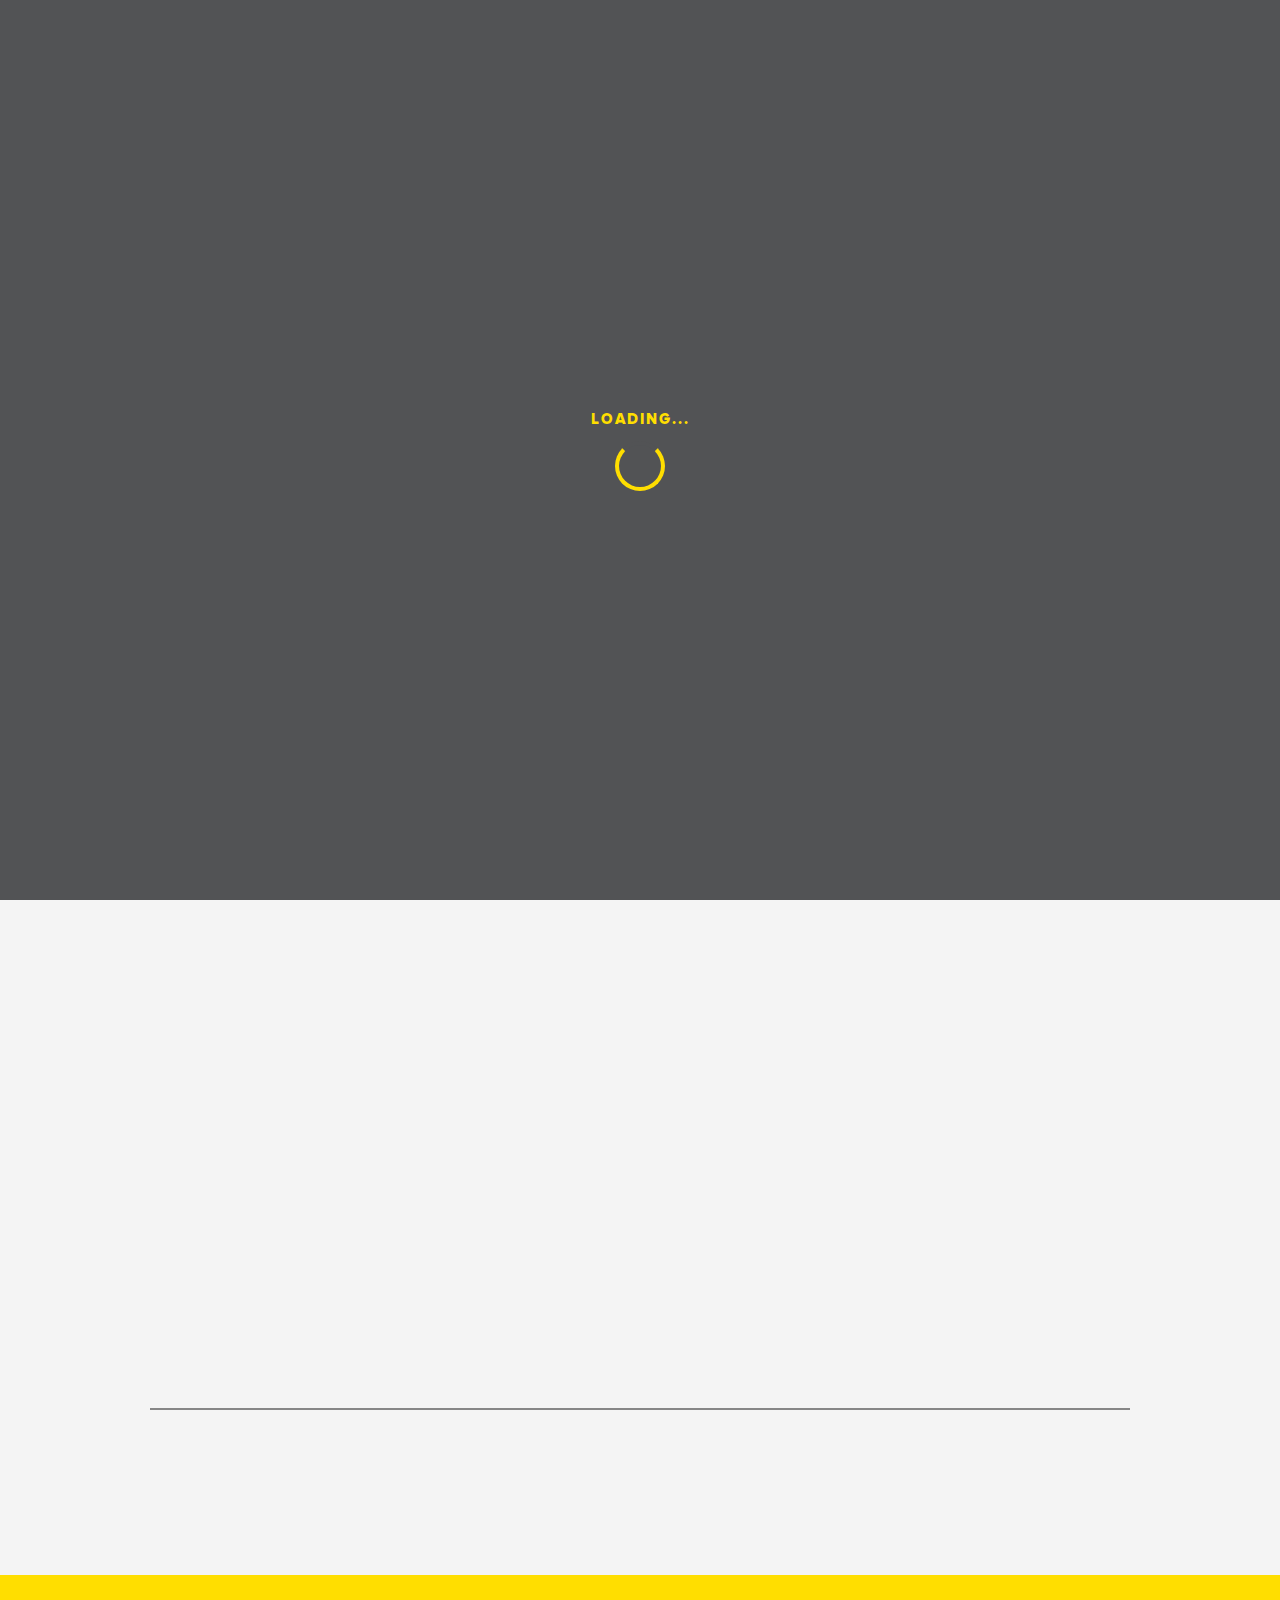
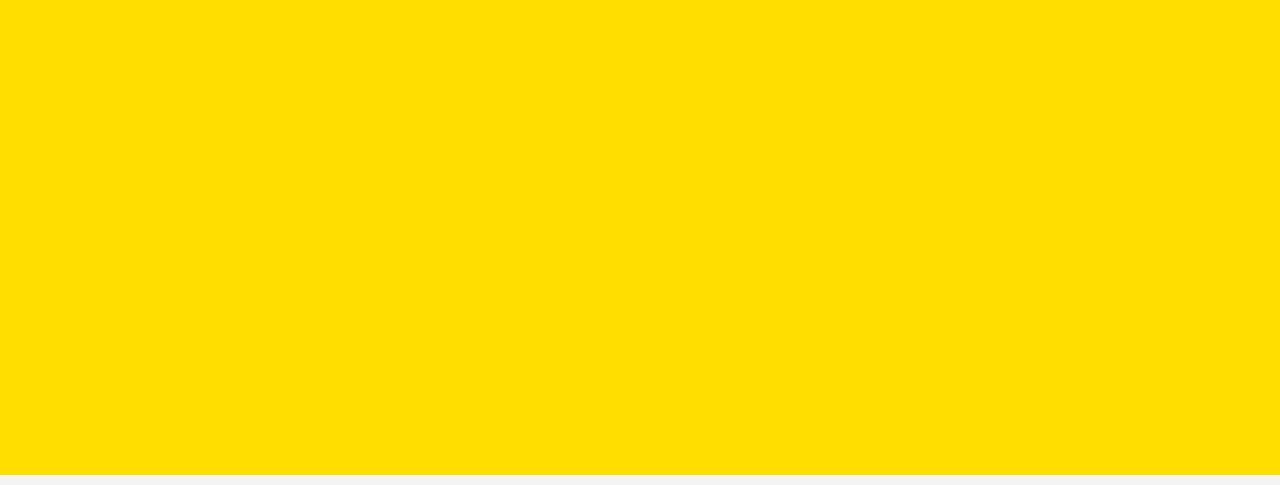
==== commit b00f1195: "detail page" ====
--- a/index.html
+++ b/index.html
@@ -34,7 +34,7 @@
                 <span></span>
             </div>
             <div class="logo">
-                <a href="">
+                <a href="index.html">
                     <img src="img/logo.png" alt="">
                 </a>
             </div>
@@ -99,7 +99,7 @@
             <div class="container">
                 <div class="product">
                     <div class="product__tags">
-                        <div class="tag">
+                        <div class="tag active">
                             <a href="" class="active">all</a>
                         </div>
                         <div class="tag">
@@ -111,7 +111,7 @@
                     </div>
                     <div class="product__list">
                         <div class="item" data-aos="zoom-in">
-                            <a href="">
+                            <a href="detail.html">
                                 <div class="item-img">
                                     <img src="img/project_1.jpg" alt="">
                                 </div>
@@ -125,7 +125,7 @@
                             </a>
                         </div>
                         <div class="item" data-aos="zoom-in">
-                            <a href="">
+                            <a href="detail.html">
                                 <div class="item-img">
                                     <img src="img/project2.jpg" alt="">
                                 </div>
@@ -135,11 +135,12 @@
                                 <div class="item-des">
                                     <p>Clients: Cif</p>
                                     <p>Photographer: Eric huynh</p>
-                                </div>
-                            </a>
-                        </div>
-                        <div class="item" data-aos="zoom-in">
-                            <a href="">
+                                    <p>Director: Peter Zech</p>
+                                </div>
+                            </a>
+                        </div>
+                        <div class="item" data-aos="zoom-in">
+                            <a href="detail.html">
                                 <div class="item-img">
                                     <img src="img/project_3.jpg" alt="">
                                 </div>
@@ -153,7 +154,7 @@
                             </a>
                         </div>
                         <div class="item" data-aos="zoom-in">
-                            <a href="">
+                            <a href="detail.html">
                                 <div class="item-img">
                                     <img src="img/project_4.jpg" alt="">
                                 </div>
@@ -167,7 +168,7 @@
                             </a>
                         </div>
                         <div class="item" data-aos="zoom-in">
-                            <a href="">
+                            <a href="detail.html">
                                 <div class="item-img">
                                     <img src="img/project_5.jpg" alt="">
                                 </div>
@@ -177,11 +178,12 @@
                                 <div class="item-des">
                                     <p>Clients: Cif</p>
                                     <p>Photographer: Eric huynh</p>
-                                </div>
-                            </a>
-                        </div>
-                        <div class="item" data-aos="zoom-in">
-                            <a href="">
+                                    <p>Director: Peter Zech</p>
+                                </div>
+                            </a>
+                        </div>
+                        <div class="item" data-aos="zoom-in">
+                            <a href="detail.html">
                                 <div class="item-img">
                                     <img src="img/project_6.jpg" alt="">
                                 </div>
--- a/dest/style.min.css
+++ b/dest/style.min.css
@@ -1,2 +1,4 @@
-html,body,div,span,applet,object,iframe,h1,h2,h3,h4,h5,h6,p,blockquote,pre,a,abbr,acronym,address,big,cite,code,del,dfn,em,img,ins,kbd,q,s,samp,small,strike,strong,sub,sup,tt,var,b,u,i,center,dl,dt,dd,ol,ul,li,fieldset,form,label,legend,table,caption,tbody,tfoot,thead,tr,th,td,article,aside,canvas,details,embed,figure,figcaption,footer,header,hgroup,menu,nav,output,ruby,section,summary,time,mark,audio,video{margin:0;padding:0;border:0;font-size:100%;font:inherit;vertical-align:baseline}article,aside,details,figcaption,figure,footer,header,hgroup,menu,nav,section{display:block}body{line-height:1}ol,ul{list-style:none}blockquote,q{quotes:none}blockquote:before,blockquote:after,q:before,q:after{content:"";content:none}table{border-collapse:collapse;border-spacing:0}*::before,*::after{box-sizing:inherit}@-ms-viewport{width:device-width}*{-webkit-font-smoothing:antialiased;-moz-osx-font-smoothing:grayscale;font-smoothing:antialiased;text-rendering:optimizeLegibility;box-sizing:border-box;appearance:none;-moz-appearance:none;-webkit-appearance:none}html,body{width:100%;max-width:1920px;margin:auto;font-size:12px;font-family:PNA;line-height:normal;color:#525355;text-transform:none;background:#f4f4f4;scroll-behavior:smooth;position:relative}html::-webkit-scrollbar,body::-webkit-scrollbar{width:5px}html::-webkit-scrollbar-track,body::-webkit-scrollbar-track{background:#000}html::-webkit-scrollbar-thumb,body::-webkit-scrollbar-thumb{background:#ddd}@media screen and (max-width: 767px){html,body{margin-top:50px}}html .container,body .container{width:100%;padding-right:15px;padding-left:15px;margin-right:auto;margin-left:auto}html .container-fluid,body .container-fluid{width:100%;padding-right:30px;padding-left:30px;margin-right:auto;margin-left:auto}@media screen and (max-width: 767px){html .container-fluid,body .container-fluid{padding-right:15px;padding-left:15px}}html .row,body .row{display:-webkit-box;display:-ms-flexbox;display:flex;-ms-flex-wrap:wrap;flex-wrap:wrap;margin-right:-15px;margin-left:-15px}html .no-gutters,body .no-gutters{margin-right:0;margin-left:0}html .no-gap>.col,html .no-gap>[class*="col-"],body .no-gap>.col,body .no-gap>[class*="col-"]{padding-right:0;padding-left:0}@media (min-width: 576px){html .container,body .container{max-width:540px}}@media (min-width: 768px){html .container,body .container{max-width:720px}}@media (min-width: 992px){html .container,body .container{max-width:960px}}@media (min-width: 1200px){html .container,body .container{max-width:980px}}html .mainwrapper,body .mainwrapper{width:100%;margin:auto;opacity:1;pointer-events:auto}img{max-width:100%}[data-aos][data-aos][data-aos-duration="50"],body[data-aos-duration="50"] [data-aos]{transition-duration:50ms}[data-aos][data-aos][data-aos-delay="50"],body[data-aos-delay="50"] [data-aos]{transition-delay:0}[data-aos][data-aos][data-aos-delay="50"].aos-animate,body[data-aos-delay="50"] [data-aos].aos-animate{transition-delay:50ms}[data-aos][data-aos][data-aos-duration="100"],body[data-aos-duration="100"] [data-aos]{transition-duration:.1s}[data-aos][data-aos][data-aos-delay="100"],body[data-aos-delay="100"] [data-aos]{transition-delay:0}[data-aos][data-aos][data-aos-delay="100"].aos-animate,body[data-aos-delay="100"] [data-aos].aos-animate{transition-delay:.1s}[data-aos][data-aos][data-aos-duration="150"],body[data-aos-duration="150"] [data-aos]{transition-duration:.15s}[data-aos][data-aos][data-aos-delay="150"],body[data-aos-delay="150"] [data-aos]{transition-delay:0}[data-aos][data-aos][data-aos-delay="150"].aos-animate,body[data-aos-delay="150"] [data-aos].aos-animate{transition-delay:.15s}[data-aos][data-aos][data-aos-duration="200"],body[data-aos-duration="200"] [data-aos]{transition-duration:.2s}[data-aos][data-aos][data-aos-delay="200"],body[data-aos-delay="200"] [data-aos]{transition-delay:0}[data-aos][data-aos][data-aos-delay="200"].aos-animate,body[data-aos-delay="200"] [data-aos].aos-animate{transition-delay:.2s}[data-aos][data-aos][data-aos-duration="250"],body[data-aos-duration="250"] [data-aos]{transition-duration:.25s}[data-aos][data-aos][data-aos-delay="250"],body[data-aos-delay="250"] [data-aos]{transition-delay:0}[data-aos][data-aos][data-aos-delay="250"].aos-animate,body[data-aos-delay="250"] [data-aos].aos-animate{transition-delay:.25s}[data-aos][data-aos][data-aos-duration="300"],body[data-aos-duration="300"] [data-aos]{transition-duration:.3s}[data-aos][data-aos][data-aos-delay="300"],body[data-aos-delay="300"] [data-aos]{transition-delay:0}[data-aos][data-aos][data-aos-delay="300"].aos-animate,body[data-aos-delay="300"] [data-aos].aos-animate{transition-delay:.3s}[data-aos][data-aos][data-aos-duration="350"],body[data-aos-duration="350"] [data-aos]{transition-duration:.35s}[data-aos][data-aos][data-aos-delay="350"],body[data-aos-delay="350"] [data-aos]{transition-delay:0}[data-aos][data-aos][data-aos-delay="350"].aos-animate,body[data-aos-delay="350"] [data-aos].aos-animate{transition-delay:.35s}[data-aos][data-aos][data-aos-duration="400"],body[data-aos-duration="400"] [data-aos]{transition-duration:.4s}[data-aos][data-aos][data-aos-delay="400"],body[data-aos-delay="400"] [data-aos]{transition-delay:0}[data-aos][data-aos][data-aos-delay="400"].aos-animate,body[data-aos-delay="400"] [data-aos].aos-animate{transition-delay:.4s}[data-aos][data-aos][data-aos-duration="450"],body[data-aos-duration="450"] [data-aos]{transition-duration:.45s}[data-aos][data-aos][data-aos-delay="450"],body[data-aos-delay="450"] [data-aos]{transition-delay:0}[data-aos][data-aos][data-aos-delay="450"].aos-animate,body[data-aos-delay="450"] [data-aos].aos-animate{transition-delay:.45s}[data-aos][data-aos][data-aos-duration="500"],body[data-aos-duration="500"] [data-aos]{transition-duration:.5s}[data-aos][data-aos][data-aos-delay="500"],body[data-aos-delay="500"] [data-aos]{transition-delay:0}[data-aos][data-aos][data-aos-delay="500"].aos-animate,body[data-aos-delay="500"] [data-aos].aos-animate{transition-delay:.5s}[data-aos][data-aos][data-aos-duration="550"],body[data-aos-duration="550"] [data-aos]{transition-duration:.55s}[data-aos][data-aos][data-aos-delay="550"],body[data-aos-delay="550"] [data-aos]{transition-delay:0}[data-aos][data-aos][data-aos-delay="550"].aos-animate,body[data-aos-delay="550"] [data-aos].aos-animate{transition-delay:.55s}[data-aos][data-aos][data-aos-duration="600"],body[data-aos-duration="600"] [data-aos]{transition-duration:.6s}[data-aos][data-aos][data-aos-delay="600"],body[data-aos-delay="600"] [data-aos]{transition-delay:0}[data-aos][data-aos][data-aos-delay="600"].aos-animate,body[data-aos-delay="600"] [data-aos].aos-animate{transition-delay:.6s}[data-aos][data-aos][data-aos-duration="650"],body[data-aos-duration="650"] [data-aos]{transition-duration:.65s}[data-aos][data-aos][data-aos-delay="650"],body[data-aos-delay="650"] [data-aos]{transition-delay:0}[data-aos][data-aos][data-aos-delay="650"].aos-animate,body[data-aos-delay="650"] [data-aos].aos-animate{transition-delay:.65s}[data-aos][data-aos][data-aos-duration="700"],body[data-aos-duration="700"] [data-aos]{transition-duration:.7s}[data-aos][data-aos][data-aos-delay="700"],body[data-aos-delay="700"] [data-aos]{transition-delay:0}[data-aos][data-aos][data-aos-delay="700"].aos-animate,body[data-aos-delay="700"] [data-aos].aos-animate{transition-delay:.7s}[data-aos][data-aos][data-aos-duration="750"],body[data-aos-duration="750"] [data-aos]{transition-duration:.75s}[data-aos][data-aos][data-aos-delay="750"],body[data-aos-delay="750"] [data-aos]{transition-delay:0}[data-aos][data-aos][data-aos-delay="750"].aos-animate,body[data-aos-delay="750"] [data-aos].aos-animate{transition-delay:.75s}[data-aos][data-aos][data-aos-duration="800"],body[data-aos-duration="800"] [data-aos]{transition-duration:.8s}[data-aos][data-aos][data-aos-delay="800"],body[data-aos-delay="800"] [data-aos]{transition-delay:0}[data-aos][data-aos][data-aos-delay="800"].aos-animate,body[data-aos-delay="800"] [data-aos].aos-animate{transition-delay:.8s}[data-aos][data-aos][data-aos-duration="850"],body[data-aos-duration="850"] [data-aos]{transition-duration:.85s}[data-aos][data-aos][data-aos-delay="850"],body[data-aos-delay="850"] [data-aos]{transition-delay:0}[data-aos][data-aos][data-aos-delay="850"].aos-animate,body[data-aos-delay="850"] [data-aos].aos-animate{transition-delay:.85s}[data-aos][data-aos][data-aos-duration="900"],body[data-aos-duration="900"] [data-aos]{transition-duration:.9s}[data-aos][data-aos][data-aos-delay="900"],body[data-aos-delay="900"] [data-aos]{transition-delay:0}[data-aos][data-aos][data-aos-delay="900"].aos-animate,body[data-aos-delay="900"] [data-aos].aos-animate{transition-delay:.9s}[data-aos][data-aos][data-aos-duration="950"],body[data-aos-duration="950"] [data-aos]{transition-duration:.95s}[data-aos][data-aos][data-aos-delay="950"],body[data-aos-delay="950"] [data-aos]{transition-delay:0}[data-aos][data-aos][data-aos-delay="950"].aos-animate,body[data-aos-delay="950"] [data-aos].aos-animate{transition-delay:.95s}[data-aos][data-aos][data-aos-duration="1000"],body[data-aos-duration="1000"] [data-aos]{transition-duration:1s}[data-aos][data-aos][data-aos-delay="1000"],body[data-aos-delay="1000"] [data-aos]{transition-delay:0}[data-aos][data-aos][data-aos-delay="1000"].aos-animate,body[data-aos-delay="1000"] [data-aos].aos-animate{transition-delay:1s}[data-aos][data-aos][data-aos-duration="1050"],body[data-aos-duration="1050"] [data-aos]{transition-duration:1.05s}[data-aos][data-aos][data-aos-delay="1050"],body[data-aos-delay="1050"] [data-aos]{transition-delay:0}[data-aos][data-aos][data-aos-delay="1050"].aos-animate,body[data-aos-delay="1050"] [data-aos].aos-animate{transition-delay:1.05s}[data-aos][data-aos][data-aos-duration="1100"],body[data-aos-duration="1100"] [data-aos]{transition-duration:1.1s}[data-aos][data-aos][data-aos-delay="1100"],body[data-aos-delay="1100"] [data-aos]{transition-delay:0}[data-aos][data-aos][data-aos-delay="1100"].aos-animate,body[data-aos-delay="1100"] [data-aos].aos-animate{transition-delay:1.1s}[data-aos][data-aos][data-aos-duration="1150"],body[data-aos-duration="1150"] [data-aos]{transition-duration:1.15s}[data-aos][data-aos][data-aos-delay="1150"],body[data-aos-delay="1150"] [data-aos]{transition-delay:0}[data-aos][data-aos][data-aos-delay="1150"].aos-animate,body[data-aos-delay="1150"] [data-aos].aos-animate{transition-delay:1.15s}[data-aos][data-aos][data-aos-duration="1200"],body[data-aos-duration="1200"] [data-aos]{transition-duration:1.2s}[data-aos][data-aos][data-aos-delay="1200"],body[data-aos-delay="1200"] [data-aos]{transition-delay:0}[data-aos][data-aos][data-aos-delay="1200"].aos-animate,body[data-aos-delay="1200"] [data-aos].aos-animate{transition-delay:1.2s}[data-aos][data-aos][data-aos-duration="1250"],body[data-aos-duration="1250"] [data-aos]{transition-duration:1.25s}[data-aos][data-aos][data-aos-delay="1250"],body[data-aos-delay="1250"] [data-aos]{transition-delay:0}[data-aos][data-aos][data-aos-delay="1250"].aos-animate,body[data-aos-delay="1250"] [data-aos].aos-animate{transition-delay:1.25s}[data-aos][data-aos][data-aos-duration="1300"],body[data-aos-duration="1300"] [data-aos]{transition-duration:1.3s}[data-aos][data-aos][data-aos-delay="1300"],body[data-aos-delay="1300"] [data-aos]{transition-delay:0}[data-aos][data-aos][data-aos-delay="1300"].aos-animate,body[data-aos-delay="1300"] [data-aos].aos-animate{transition-delay:1.3s}[data-aos][data-aos][data-aos-duration="1350"],body[data-aos-duration="1350"] [data-aos]{transition-duration:1.35s}[data-aos][data-aos][data-aos-delay="1350"],body[data-aos-delay="1350"] [data-aos]{transition-delay:0}[data-aos][data-aos][data-aos-delay="1350"].aos-animate,body[data-aos-delay="1350"] [data-aos].aos-animate{transition-delay:1.35s}[data-aos][data-aos][data-aos-duration="1400"],body[data-aos-duration="1400"] [data-aos]{transition-duration:1.4s}[data-aos][data-aos][data-aos-delay="1400"],body[data-aos-delay="1400"] [data-aos]{transition-delay:0}[data-aos][data-aos][data-aos-delay="1400"].aos-animate,body[data-aos-delay="1400"] [data-aos].aos-animate{transition-delay:1.4s}[data-aos][data-aos][data-aos-duration="1450"],body[data-aos-duration="1450"] [data-aos]{transition-duration:1.45s}[data-aos][data-aos][data-aos-delay="1450"],body[data-aos-delay="1450"] [data-aos]{transition-delay:0}[data-aos][data-aos][data-aos-delay="1450"].aos-animate,body[data-aos-delay="1450"] [data-aos].aos-animate{transition-delay:1.45s}[data-aos][data-aos][data-aos-duration="1500"],body[data-aos-duration="1500"] [data-aos]{transition-duration:1.5s}[data-aos][data-aos][data-aos-delay="1500"],body[data-aos-delay="1500"] [data-aos]{transition-delay:0}[data-aos][data-aos][data-aos-delay="1500"].aos-animate,body[data-aos-delay="1500"] [data-aos].aos-animate{transition-delay:1.5s}[data-aos][data-aos][data-aos-duration="1550"],body[data-aos-duration="1550"] [data-aos]{transition-duration:1.55s}[data-aos][data-aos][data-aos-delay="1550"],body[data-aos-delay="1550"] [data-aos]{transition-delay:0}[data-aos][data-aos][data-aos-delay="1550"].aos-animate,body[data-aos-delay="1550"] [data-aos].aos-animate{transition-delay:1.55s}[data-aos][data-aos][data-aos-duration="1600"],body[data-aos-duration="1600"] [data-aos]{transition-duration:1.6s}[data-aos][data-aos][data-aos-delay="1600"],body[data-aos-delay="1600"] [data-aos]{transition-delay:0}[data-aos][data-aos][data-aos-delay="1600"].aos-animate,body[data-aos-delay="1600"] [data-aos].aos-animate{transition-delay:1.6s}[data-aos][data-aos][data-aos-duration="1650"],body[data-aos-duration="1650"] [data-aos]{transition-duration:1.65s}[data-aos][data-aos][data-aos-delay="1650"],body[data-aos-delay="1650"] [data-aos]{transition-delay:0}[data-aos][data-aos][data-aos-delay="1650"].aos-animate,body[data-aos-delay="1650"] [data-aos].aos-animate{transition-delay:1.65s}[data-aos][data-aos][data-aos-duration="1700"],body[data-aos-duration="1700"] [data-aos]{transition-duration:1.7s}[data-aos][data-aos][data-aos-delay="1700"],body[data-aos-delay="1700"] [data-aos]{transition-delay:0}[data-aos][data-aos][data-aos-delay="1700"].aos-animate,body[data-aos-delay="1700"] [data-aos].aos-animate{transition-delay:1.7s}[data-aos][data-aos][data-aos-duration="1750"],body[data-aos-duration="1750"] [data-aos]{transition-duration:1.75s}[data-aos][data-aos][data-aos-delay="1750"],body[data-aos-delay="1750"] [data-aos]{transition-delay:0}[data-aos][data-aos][data-aos-delay="1750"].aos-animate,body[data-aos-delay="1750"] [data-aos].aos-animate{transition-delay:1.75s}[data-aos][data-aos][data-aos-duration="1800"],body[data-aos-duration="1800"] [data-aos]{transition-duration:1.8s}[data-aos][data-aos][data-aos-delay="1800"],body[data-aos-delay="1800"] [data-aos]{transition-delay:0}[data-aos][data-aos][data-aos-delay="1800"].aos-animate,body[data-aos-delay="1800"] [data-aos].aos-animate{transition-delay:1.8s}[data-aos][data-aos][data-aos-duration="1850"],body[data-aos-duration="1850"] [data-aos]{transition-duration:1.85s}[data-aos][data-aos][data-aos-delay="1850"],body[data-aos-delay="1850"] [data-aos]{transition-delay:0}[data-aos][data-aos][data-aos-delay="1850"].aos-animate,body[data-aos-delay="1850"] [data-aos].aos-animate{transition-delay:1.85s}[data-aos][data-aos][data-aos-duration="1900"],body[data-aos-duration="1900"] [data-aos]{transition-duration:1.9s}[data-aos][data-aos][data-aos-delay="1900"],body[data-aos-delay="1900"] [data-aos]{transition-delay:0}[data-aos][data-aos][data-aos-delay="1900"].aos-animate,body[data-aos-delay="1900"] [data-aos].aos-animate{transition-delay:1.9s}[data-aos][data-aos][data-aos-duration="1950"],body[data-aos-duration="1950"] [data-aos]{transition-duration:1.95s}[data-aos][data-aos][data-aos-delay="1950"],body[data-aos-delay="1950"] [data-aos]{transition-delay:0}[data-aos][data-aos][data-aos-delay="1950"].aos-animate,body[data-aos-delay="1950"] [data-aos].aos-animate{transition-delay:1.95s}[data-aos][data-aos][data-aos-duration="2000"],body[data-aos-duration="2000"] [data-aos]{transition-duration:2s}[data-aos][data-aos][data-aos-delay="2000"],body[data-aos-delay="2000"] [data-aos]{transition-delay:0}[data-aos][data-aos][data-aos-delay="2000"].aos-animate,body[data-aos-delay="2000"] [data-aos].aos-animate{transition-delay:2s}[data-aos][data-aos][data-aos-duration="2050"],body[data-aos-duration="2050"] [data-aos]{transition-duration:2.05s}[data-aos][data-aos][data-aos-delay="2050"],body[data-aos-delay="2050"] [data-aos]{transition-delay:0}[data-aos][data-aos][data-aos-delay="2050"].aos-animate,body[data-aos-delay="2050"] [data-aos].aos-animate{transition-delay:2.05s}[data-aos][data-aos][data-aos-duration="2100"],body[data-aos-duration="2100"] [data-aos]{transition-duration:2.1s}[data-aos][data-aos][data-aos-delay="2100"],body[data-aos-delay="2100"] [data-aos]{transition-delay:0}[data-aos][data-aos][data-aos-delay="2100"].aos-animate,body[data-aos-delay="2100"] [data-aos].aos-animate{transition-delay:2.1s}[data-aos][data-aos][data-aos-duration="2150"],body[data-aos-duration="2150"] [data-aos]{transition-duration:2.15s}[data-aos][data-aos][data-aos-delay="2150"],body[data-aos-delay="2150"] [data-aos]{transition-delay:0}[data-aos][data-aos][data-aos-delay="2150"].aos-animate,body[data-aos-delay="2150"] [data-aos].aos-animate{transition-delay:2.15s}[data-aos][data-aos][data-aos-duration="2200"],body[data-aos-duration="2200"] [data-aos]{transition-duration:2.2s}[data-aos][data-aos][data-aos-delay="2200"],body[data-aos-delay="2200"] [data-aos]{transition-delay:0}[data-aos][data-aos][data-aos-delay="2200"].aos-animate,body[data-aos-delay="2200"] [data-aos].aos-animate{transition-delay:2.2s}[data-aos][data-aos][data-aos-duration="2250"],body[data-aos-duration="2250"] [data-aos]{transition-duration:2.25s}[data-aos][data-aos][data-aos-delay="2250"],body[data-aos-delay="2250"] [data-aos]{transition-delay:0}[data-aos][data-aos][data-aos-delay="2250"].aos-animate,body[data-aos-delay="2250"] [data-aos].aos-animate{transition-delay:2.25s}[data-aos][data-aos][data-aos-duration="2300"],body[data-aos-duration="2300"] [data-aos]{transition-duration:2.3s}[data-aos][data-aos][data-aos-delay="2300"],body[data-aos-delay="2300"] [data-aos]{transition-delay:0}[data-aos][data-aos][data-aos-delay="2300"].aos-animate,body[data-aos-delay="2300"] [data-aos].aos-animate{transition-delay:2.3s}[data-aos][data-aos][data-aos-duration="2350"],body[data-aos-duration="2350"] [data-aos]{transition-duration:2.35s}[data-aos][data-aos][data-aos-delay="2350"],body[data-aos-delay="2350"] [data-aos]{transition-delay:0}[data-aos][data-aos][data-aos-delay="2350"].aos-animate,body[data-aos-delay="2350"] [data-aos].aos-animate{transition-delay:2.35s}[data-aos][data-aos][data-aos-duration="2400"],body[data-aos-duration="2400"] [data-aos]{transition-duration:2.4s}[data-aos][data-aos][data-aos-delay="2400"],body[data-aos-delay="2400"] [data-aos]{transition-delay:0}[data-aos][data-aos][data-aos-delay="2400"].aos-animate,body[data-aos-delay="2400"] [data-aos].aos-animate{transition-delay:2.4s}[data-aos][data-aos][data-aos-duration="2450"],body[data-aos-duration="2450"] [data-aos]{transition-duration:2.45s}[data-aos][data-aos][data-aos-delay="2450"],body[data-aos-delay="2450"] [data-aos]{transition-delay:0}[data-aos][data-aos][data-aos-delay="2450"].aos-animate,body[data-aos-delay="2450"] [data-aos].aos-animate{transition-delay:2.45s}[data-aos][data-aos][data-aos-duration="2500"],body[data-aos-duration="2500"] [data-aos]{transition-duration:2.5s}[data-aos][data-aos][data-aos-delay="2500"],body[data-aos-delay="2500"] [data-aos]{transition-delay:0}[data-aos][data-aos][data-aos-delay="2500"].aos-animate,body[data-aos-delay="2500"] [data-aos].aos-animate{transition-delay:2.5s}[data-aos][data-aos][data-aos-duration="2550"],body[data-aos-duration="2550"] [data-aos]{transition-duration:2.55s}[data-aos][data-aos][data-aos-delay="2550"],body[data-aos-delay="2550"] [data-aos]{transition-delay:0}[data-aos][data-aos][data-aos-delay="2550"].aos-animate,body[data-aos-delay="2550"] [data-aos].aos-animate{transition-delay:2.55s}[data-aos][data-aos][data-aos-duration="2600"],body[data-aos-duration="2600"] [data-aos]{transition-duration:2.6s}[data-aos][data-aos][data-aos-delay="2600"],body[data-aos-delay="2600"] [data-aos]{transition-delay:0}[data-aos][data-aos][data-aos-delay="2600"].aos-animate,body[data-aos-delay="2600"] [data-aos].aos-animate{transition-delay:2.6s}[data-aos][data-aos][data-aos-duration="2650"],body[data-aos-duration="2650"] [data-aos]{transition-duration:2.65s}[data-aos][data-aos][data-aos-delay="2650"],body[data-aos-delay="2650"] [data-aos]{transition-delay:0}[data-aos][data-aos][data-aos-delay="2650"].aos-animate,body[data-aos-delay="2650"] [data-aos].aos-animate{transition-delay:2.65s}[data-aos][data-aos][data-aos-duration="2700"],body[data-aos-duration="2700"] [data-aos]{transition-duration:2.7s}[data-aos][data-aos][data-aos-delay="2700"],body[data-aos-delay="2700"] [data-aos]{transition-delay:0}[data-aos][data-aos][data-aos-delay="2700"].aos-animate,body[data-aos-delay="2700"] [data-aos].aos-animate{transition-delay:2.7s}[data-aos][data-aos][data-aos-duration="2750"],body[data-aos-duration="2750"] [data-aos]{transition-duration:2.75s}[data-aos][data-aos][data-aos-delay="2750"],body[data-aos-delay="2750"] [data-aos]{transition-delay:0}[data-aos][data-aos][data-aos-delay="2750"].aos-animate,body[data-aos-delay="2750"] [data-aos].aos-animate{transition-delay:2.75s}[data-aos][data-aos][data-aos-duration="2800"],body[data-aos-duration="2800"] [data-aos]{transition-duration:2.8s}[data-aos][data-aos][data-aos-delay="2800"],body[data-aos-delay="2800"] [data-aos]{transition-delay:0}[data-aos][data-aos][data-aos-delay="2800"].aos-animate,body[data-aos-delay="2800"] [data-aos].aos-animate{transition-delay:2.8s}[data-aos][data-aos][data-aos-duration="2850"],body[data-aos-duration="2850"] [data-aos]{transition-duration:2.85s}[data-aos][data-aos][data-aos-delay="2850"],body[data-aos-delay="2850"] [data-aos]{transition-delay:0}[data-aos][data-aos][data-aos-delay="2850"].aos-animate,body[data-aos-delay="2850"] [data-aos].aos-animate{transition-delay:2.85s}[data-aos][data-aos][data-aos-duration="2900"],body[data-aos-duration="2900"] [data-aos]{transition-duration:2.9s}[data-aos][data-aos][data-aos-delay="2900"],body[data-aos-delay="2900"] [data-aos]{transition-delay:0}[data-aos][data-aos][data-aos-delay="2900"].aos-animate,body[data-aos-delay="2900"] [data-aos].aos-animate{transition-delay:2.9s}[data-aos][data-aos][data-aos-duration="2950"],body[data-aos-duration="2950"] [data-aos]{transition-duration:2.95s}[data-aos][data-aos][data-aos-delay="2950"],body[data-aos-delay="2950"] [data-aos]{transition-delay:0}[data-aos][data-aos][data-aos-delay="2950"].aos-animate,body[data-aos-delay="2950"] [data-aos].aos-animate{transition-delay:2.95s}[data-aos][data-aos][data-aos-duration="3000"],body[data-aos-duration="3000"] [data-aos]{transition-duration:3s}[data-aos][data-aos][data-aos-delay="3000"],body[data-aos-delay="3000"] [data-aos]{transition-delay:0}[data-aos][data-aos][data-aos-delay="3000"].aos-animate,body[data-aos-delay="3000"] [data-aos].aos-animate{transition-delay:3s}[data-aos][data-aos][data-aos-easing=linear],body[data-aos-easing=linear] [data-aos]{transition-timing-function:cubic-bezier(0.25, 0.25, 0.75, 0.75)}[data-aos][data-aos][data-aos-easing=ease],body[data-aos-easing=ease] [data-aos]{transition-timing-function:ease}[data-aos][data-aos][data-aos-easing=ease-in],body[data-aos-easing=ease-in] [data-aos]{transition-timing-function:ease-in}[data-aos][data-aos][data-aos-easing=ease-out],body[data-aos-easing=ease-out] [data-aos]{transition-timing-function:ease-out}[data-aos][data-aos][data-aos-easing=ease-in-out],body[data-aos-easing=ease-in-out] [data-aos]{transition-timing-function:ease-in-out}[data-aos][data-aos][data-aos-easing=ease-in-back],body[data-aos-easing=ease-in-back] [data-aos]{transition-timing-function:cubic-bezier(0.6, -0.28, 0.735, 0.045)}[data-aos][data-aos][data-aos-easing=ease-out-back],body[data-aos-easing=ease-out-back] [data-aos]{transition-timing-function:cubic-bezier(0.175, 0.885, 0.32, 1.275)}[data-aos][data-aos][data-aos-easing=ease-in-out-back],body[data-aos-easing=ease-in-out-back] [data-aos]{transition-timing-function:cubic-bezier(0.68, -0.55, 0.265, 1.55)}[data-aos][data-aos][data-aos-easing=ease-in-sine],body[data-aos-easing=ease-in-sine] [data-aos]{transition-timing-function:cubic-bezier(0.47, 0, 0.745, 0.715)}[data-aos][data-aos][data-aos-easing=ease-out-sine],body[data-aos-easing=ease-out-sine] [data-aos]{transition-timing-function:cubic-bezier(0.39, 0.575, 0.565, 1)}[data-aos][data-aos][data-aos-easing=ease-in-out-sine],body[data-aos-easing=ease-in-out-sine] [data-aos]{transition-timing-function:cubic-bezier(0.445, 0.05, 0.55, 0.95)}[data-aos][data-aos][data-aos-easing=ease-in-quad],body[data-aos-easing=ease-in-quad] [data-aos]{transition-timing-function:cubic-bezier(0.55, 0.085, 0.68, 0.53)}[data-aos][data-aos][data-aos-easing=ease-out-quad],body[data-aos-easing=ease-out-quad] [data-aos]{transition-timing-function:cubic-bezier(0.25, 0.46, 0.45, 0.94)}[data-aos][data-aos][data-aos-easing=ease-in-out-quad],body[data-aos-easing=ease-in-out-quad] [data-aos]{transition-timing-function:cubic-bezier(0.455, 0.03, 0.515, 0.955)}[data-aos][data-aos][data-aos-easing=ease-in-cubic],body[data-aos-easing=ease-in-cubic] [data-aos]{transition-timing-function:cubic-bezier(0.55, 0.085, 0.68, 0.53)}[data-aos][data-aos][data-aos-easing=ease-out-cubic],body[data-aos-easing=ease-out-cubic] [data-aos]{transition-timing-function:cubic-bezier(0.25, 0.46, 0.45, 0.94)}[data-aos][data-aos][data-aos-easing=ease-in-out-cubic],body[data-aos-easing=ease-in-out-cubic] [data-aos]{transition-timing-function:cubic-bezier(0.455, 0.03, 0.515, 0.955)}[data-aos][data-aos][data-aos-easing=ease-in-quart],body[data-aos-easing=ease-in-quart] [data-aos]{transition-timing-function:cubic-bezier(0.55, 0.085, 0.68, 0.53)}[data-aos][data-aos][data-aos-easing=ease-out-quart],body[data-aos-easing=ease-out-quart] [data-aos]{transition-timing-function:cubic-bezier(0.25, 0.46, 0.45, 0.94)}[data-aos][data-aos][data-aos-easing=ease-in-out-quart],body[data-aos-easing=ease-in-out-quart] [data-aos]{transition-timing-function:cubic-bezier(0.455, 0.03, 0.515, 0.955)}[data-aos^=fade][data-aos^=fade]{opacity:0;transition-property:opacity,transform}[data-aos^=fade][data-aos^=fade].aos-animate{opacity:1;transform:translateZ(0)}[data-aos=fade-up]{transform:translate3d(0, 100px, 0)}[data-aos=fade-down]{transform:translate3d(0, -100px, 0)}[data-aos=fade-right]{transform:translate3d(-100px, 0, 0)}[data-aos=fade-left]{transform:translate3d(100px, 0, 0)}[data-aos=fade-up-right]{transform:translate3d(-100px, 100px, 0)}[data-aos=fade-up-left]{transform:translate3d(100px, 100px, 0)}[data-aos=fade-down-right]{transform:translate3d(-100px, -100px, 0)}[data-aos=fade-down-left]{transform:translate3d(100px, -100px, 0)}[data-aos^=zoom][data-aos^=zoom]{opacity:0;transition-property:opacity,transform}[data-aos^=zoom][data-aos^=zoom].aos-animate{opacity:1;transform:translateZ(0) scale(1)}[data-aos=zoom-in]{transform:scale(0.6)}[data-aos=zoom-in-up]{transform:translate3d(0, 100px, 0) scale(0.6)}[data-aos=zoom-in-down]{transform:translate3d(0, -100px, 0) scale(0.6)}[data-aos=zoom-in-right]{transform:translate3d(-100px, 0, 0) scale(0.6)}[data-aos=zoom-in-left]{transform:translate3d(100px, 0, 0) scale(0.6)}[data-aos=zoom-out]{transform:scale(1.2)}[data-aos=zoom-out-up]{transform:translate3d(0, 100px, 0) scale(1.2)}[data-aos=zoom-out-down]{transform:translate3d(0, -100px, 0) scale(1.2)}[data-aos=zoom-out-right]{transform:translate3d(-100px, 0, 0) scale(1.2)}[data-aos=zoom-out-left]{transform:translate3d(100px, 0, 0) scale(1.2)}[data-aos^=slide][data-aos^=slide]{transition-property:transform}[data-aos^=slide][data-aos^=slide].aos-animate{transform:translateZ(0)}[data-aos=slide-up]{transform:translate3d(0, 100%, 0)}[data-aos=slide-down]{transform:translate3d(0, -100%, 0)}[data-aos=slide-right]{transform:translate3d(-100%, 0, 0)}[data-aos=slide-left]{transform:translate3d(100%, 0, 0)}[data-aos^=flip][data-aos^=flip]{backface-visibility:hidden;transition-property:transform}[data-aos=flip-left]{transform:perspective(2500px) rotateY(-100deg)}[data-aos=flip-left].aos-animate{transform:perspective(2500px) rotateY(0)}[data-aos=flip-right]{transform:perspective(2500px) rotateY(100deg)}[data-aos=flip-right].aos-animate{transform:perspective(2500px) rotateY(0)}[data-aos=flip-up]{transform:perspective(2500px) rotateX(-100deg)}[data-aos=flip-up].aos-animate{transform:perspective(2500px) rotateX(0)}[data-aos=flip-down]{transform:perspective(2500px) rotateX(100deg)}[data-aos=flip-down].aos-animate{transform:perspective(2500px) rotateX(0)}.loading{position:fixed;top:0;left:0;background:#525355;width:100vw;height:100vh;z-index:1000;display:flex;flex-direction:column;align-items:center;justify-content:center;transition:1s;-webkit-transition:1s;-moz-transition:1s;-ms-transition:1s;-o-transition:1s;transform:translateY(0%);-webkit-transform:translateY(0%);-moz-transform:translateY(0%);-ms-transform:translateY(0%);-o-transform:translateY(0%)}.loading.hidden{transform:translateY(-100%);-webkit-transform:translateY(-100%);-moz-transform:translateY(-100%);-ms-transform:translateY(-100%);-o-transform:translateY(-100%);transition:1s;-webkit-transition:1s;-moz-transition:1s;-ms-transition:1s;-o-transition:1s;opacity:0}.loading .text{color:#ffde00;font-family:PNA;margin-bottom:13px;text-transform:uppercase;font-size:15px;letter-spacing:2px;text-align:center}.loading .loader{border:4px solid #ffde00;border-radius:50%;border-top:4px solid #525355;width:50px;height:50px;-webkit-animation:spin 0.7s linear infinite;animation:spin 0.7s linear infinite}@-webkit-keyframes spin{0%{-webkit-transform:rotate(0deg)}100%{-webkit-transform:rotate(360deg)}}@keyframes spin{0%{transform:rotate(0deg)}100%{transform:rotate(360deg)}}.col-1,.col-2,.col-3,.col-4,.col-5,.col-6,.col-7,.col-8,.col-9,.col-10,.col-11,.col-12,.col,.col-auto,.col-sm-1,.col-sm-2,.col-sm-3,.col-sm-4,.col-sm-5,.col-sm-6,.col-sm-7,.col-sm-8,.col-sm-9,.col-sm-10,.col-sm-11,.col-sm-12,.col-sm,.col-sm-auto,.col-md-1,.col-md-2,.col-md-3,.col-md-4,.col-md-5,.col-md-6,.col-md-7,.col-md-8,.col-md-9,.col-md-10,.col-md-11,.col-md-12,.col-md,.col-md-auto,.col-lg-1,.col-lg-2,.col-lg-3,.col-lg-4,.col-lg-5,.col-lg-6,.col-lg-7,.col-lg-8,.col-lg-9,.col-lg-10,.col-lg-11,.col-lg-12,.col-lg,.col-lg-auto,.col-xl-1,.col-xl-2,.col-xl-3,.col-xl-4,.col-xl-5,.col-xl-6,.col-xl-7,.col-xl-8,.col-xl-9,.col-xl-10,.col-xl-11,.col-xl-12,.col-xl,.col-xl-auto{position:relative;width:100%;min-height:1px;padding-right:15px;padding-left:15px}.col{-ms-flex-preferred-size:0;flex-basis:0;-webkit-box-flex:1;-ms-flex-positive:1;flex-grow:1;max-width:100%}.col-auto{-webkit-box-flex:0;-ms-flex:0 0 auto;flex:0 0 auto;width:auto;max-width:none}.col-1{-webkit-box-flex:0;-ms-flex:0 0 8.333333%;flex:0 0 8.333333%;max-width:8.333333%}.col-2{-webkit-box-flex:0;-ms-flex:0 0 16.666667%;flex:0 0 16.666667%;max-width:16.666667%}.col-3{-webkit-box-flex:0;-ms-flex:0 0 25%;flex:0 0 25%;max-width:25%}.col-4{-webkit-box-flex:0;-ms-flex:0 0 33.333333%;flex:0 0 33.333333%;max-width:33.333333%}.col-5{-webkit-box-flex:0;-ms-flex:0 0 41.666667%;flex:0 0 41.666667%;max-width:41.666667%}.col-6{-webkit-box-flex:0;-ms-flex:0 0 50%;flex:0 0 50%;max-width:50%}.col-7{-webkit-box-flex:0;-ms-flex:0 0 58.333333%;flex:0 0 58.333333%;max-width:58.333333%}.col-8{-webkit-box-flex:0;-ms-flex:0 0 66.666667%;flex:0 0 66.666667%;max-width:66.666667%}.col-9{-webkit-box-flex:0;-ms-flex:0 0 75%;flex:0 0 75%;max-width:75%}.col-10{-webkit-box-flex:0;-ms-flex:0 0 83.333333%;flex:0 0 83.333333%;max-width:83.333333%}.col-11{-webkit-box-flex:0;-ms-flex:0 0 91.666667%;flex:0 0 91.666667%;max-width:91.666667%}.col-12{-webkit-box-flex:0;-ms-flex:0 0 100%;flex:0 0 100%;max-width:100%}.order-first{-webkit-box-ordinal-group:0;-ms-flex-order:-1;order:-1}.order-last{-webkit-box-ordinal-group:14;-ms-flex-order:13;order:13}.order-0{-webkit-box-ordinal-group:1;-ms-flex-order:0;order:0}.order-1{-webkit-box-ordinal-group:2;-ms-flex-order:1;order:1}.order-2{-webkit-box-ordinal-group:3;-ms-flex-order:2;order:2}.order-3{-webkit-box-ordinal-group:4;-ms-flex-order:3;order:3}.order-4{-webkit-box-ordinal-group:5;-ms-flex-order:4;order:4}.order-5{-webkit-box-ordinal-group:6;-ms-flex-order:5;order:5}.order-6{-webkit-box-ordinal-group:7;-ms-flex-order:6;order:6}.order-7{-webkit-box-ordinal-group:8;-ms-flex-order:7;order:7}.order-8{-webkit-box-ordinal-group:9;-ms-flex-order:8;order:8}.order-9{-webkit-box-ordinal-group:10;-ms-flex-order:9;order:9}.order-10{-webkit-box-ordinal-group:11;-ms-flex-order:10;order:10}.order-11{-webkit-box-ordinal-group:12;-ms-flex-order:11;order:11}.order-12{-webkit-box-ordinal-group:13;-ms-flex-order:12;order:12}.offset-1{margin-left:8.333333%}.offset-2{margin-left:16.666667%}.offset-3{margin-left:25%}.offset-4{margin-left:33.333333%}.offset-5{margin-left:41.666667%}.offset-6{margin-left:50%}.offset-7{margin-left:58.333333%}.offset-8{margin-left:66.666667%}.offset-9{margin-left:75%}.offset-10{margin-left:83.333333%}.offset-11{margin-left:91.666667%}@media (min-width: 576px){.col-sm{-ms-flex-preferred-size:0;flex-basis:0;-webkit-box-flex:1;-ms-flex-positive:1;flex-grow:1;max-width:100%}.col-sm-auto{-webkit-box-flex:0;-ms-flex:0 0 auto;flex:0 0 auto;width:auto;max-width:none}.col-sm-1{-webkit-box-flex:0;-ms-flex:0 0 8.333333%;flex:0 0 8.333333%;max-width:8.333333%}.col-sm-2{-webkit-box-flex:0;-ms-flex:0 0 16.666667%;flex:0 0 16.666667%;max-width:16.666667%}.col-sm-3{-webkit-box-flex:0;-ms-flex:0 0 25%;flex:0 0 25%;max-width:25%}.col-sm-4{-webkit-box-flex:0;-ms-flex:0 0 33.333333%;flex:0 0 33.333333%;max-width:33.333333%}.col-sm-5{-webkit-box-flex:0;-ms-flex:0 0 41.666667%;flex:0 0 41.666667%;max-width:41.666667%}.col-sm-6{-webkit-box-flex:0;-ms-flex:0 0 50%;flex:0 0 50%;max-width:50%}.col-sm-7{-webkit-box-flex:0;-ms-flex:0 0 58.333333%;flex:0 0 58.333333%;max-width:58.333333%}.col-sm-8{-webkit-box-flex:0;-ms-flex:0 0 66.666667%;flex:0 0 66.666667%;max-width:66.666667%}.col-sm-9{-webkit-box-flex:0;-ms-flex:0 0 75%;flex:0 0 75%;max-width:75%}.col-sm-10{-webkit-box-flex:0;-ms-flex:0 0 83.333333%;flex:0 0 83.333333%;max-width:83.333333%}.col-sm-11{-webkit-box-flex:0;-ms-flex:0 0 91.666667%;flex:0 0 91.666667%;max-width:91.666667%}.col-sm-12{-webkit-box-flex:0;-ms-flex:0 0 100%;flex:0 0 100%;max-width:100%}.order-sm-first{-webkit-box-ordinal-group:0;-ms-flex-order:-1;order:-1}.order-sm-last{-webkit-box-ordinal-group:14;-ms-flex-order:13;order:13}.order-sm-0{-webkit-box-ordinal-group:1;-ms-flex-order:0;order:0}.order-sm-1{-webkit-box-ordinal-group:2;-ms-flex-order:1;order:1}.order-sm-2{-webkit-box-ordinal-group:3;-ms-flex-order:2;order:2}.order-sm-3{-webkit-box-ordinal-group:4;-ms-flex-order:3;order:3}.order-sm-4{-webkit-box-ordinal-group:5;-ms-flex-order:4;order:4}.order-sm-5{-webkit-box-ordinal-group:6;-ms-flex-order:5;order:5}.order-sm-6{-webkit-box-ordinal-group:7;-ms-flex-order:6;order:6}.order-sm-7{-webkit-box-ordinal-group:8;-ms-flex-order:7;order:7}.order-sm-8{-webkit-box-ordinal-group:9;-ms-flex-order:8;order:8}.order-sm-9{-webkit-box-ordinal-group:10;-ms-flex-order:9;order:9}.order-sm-10{-webkit-box-ordinal-group:11;-ms-flex-order:10;order:10}.order-sm-11{-webkit-box-ordinal-group:12;-ms-flex-order:11;order:11}.order-sm-12{-webkit-box-ordinal-group:13;-ms-flex-order:12;order:12}.offset-sm-0{margin-left:0}.offset-sm-1{margin-left:8.333333%}.offset-sm-2{margin-left:16.666667%}.offset-sm-3{margin-left:25%}.offset-sm-4{margin-left:33.333333%}.offset-sm-5{margin-left:41.666667%}.offset-sm-6{margin-left:50%}.offset-sm-7{margin-left:58.333333%}.offset-sm-8{margin-left:66.666667%}.offset-sm-9{margin-left:75%}.offset-sm-10{margin-left:83.333333%}.offset-sm-11{margin-left:91.666667%}}@media (min-width: 768px){.col-md{-ms-flex-preferred-size:0;flex-basis:0;-webkit-box-flex:1;-ms-flex-positive:1;flex-grow:1;max-width:100%}.col-md-auto{-webkit-box-flex:0;-ms-flex:0 0 auto;flex:0 0 auto;width:auto;max-width:none}.col-md-1{-webkit-box-flex:0;-ms-flex:0 0 8.333333%;flex:0 0 8.333333%;max-width:8.333333%}.col-md-2{-webkit-box-flex:0;-ms-flex:0 0 16.666667%;flex:0 0 16.666667%;max-width:16.666667%}.col-md-3{-webkit-box-flex:0;-ms-flex:0 0 25%;flex:0 0 25%;max-width:25%}.col-md-4{-webkit-box-flex:0;-ms-flex:0 0 33.333333%;flex:0 0 33.333333%;max-width:33.333333%}.col-md-5{-webkit-box-flex:0;-ms-flex:0 0 41.666667%;flex:0 0 41.666667%;max-width:41.666667%}.col-md-6{-webkit-box-flex:0;-ms-flex:0 0 50%;flex:0 0 50%;max-width:50%}.col-md-7{-webkit-box-flex:0;-ms-flex:0 0 58.333333%;flex:0 0 58.333333%;max-width:58.333333%}.col-md-8{-webkit-box-flex:0;-ms-flex:0 0 66.666667%;flex:0 0 66.666667%;max-width:66.666667%}.col-md-9{-webkit-box-flex:0;-ms-flex:0 0 75%;flex:0 0 75%;max-width:75%}.col-md-10{-webkit-box-flex:0;-ms-flex:0 0 83.333333%;flex:0 0 83.333333%;max-width:83.333333%}.col-md-11{-webkit-box-flex:0;-ms-flex:0 0 91.666667%;flex:0 0 91.666667%;max-width:91.666667%}.col-md-12{-webkit-box-flex:0;-ms-flex:0 0 100%;flex:0 0 100%;max-width:100%}.order-md-first{-webkit-box-ordinal-group:0;-ms-flex-order:-1;order:-1}.order-md-last{-webkit-box-ordinal-group:14;-ms-flex-order:13;order:13}.order-md-0{-webkit-box-ordinal-group:1;-ms-flex-order:0;order:0}.order-md-1{-webkit-box-ordinal-group:2;-ms-flex-order:1;order:1}.order-md-2{-webkit-box-ordinal-group:3;-ms-flex-order:2;order:2}.order-md-3{-webkit-box-ordinal-group:4;-ms-flex-order:3;order:3}.order-md-4{-webkit-box-ordinal-group:5;-ms-flex-order:4;order:4}.order-md-5{-webkit-box-ordinal-group:6;-ms-flex-order:5;order:5}.order-md-6{-webkit-box-ordinal-group:7;-ms-flex-order:6;order:6}.order-md-7{-webkit-box-ordinal-group:8;-ms-flex-order:7;order:7}.order-md-8{-webkit-box-ordinal-group:9;-ms-flex-order:8;order:8}.order-md-9{-webkit-box-ordinal-group:10;-ms-flex-order:9;order:9}.order-md-10{-webkit-box-ordinal-group:11;-ms-flex-order:10;order:10}.order-md-11{-webkit-box-ordinal-group:12;-ms-flex-order:11;order:11}.order-md-12{-webkit-box-ordinal-group:13;-ms-flex-order:12;order:12}.offset-md-0{margin-left:0}.offset-md-1{margin-left:8.333333%}.offset-md-2{margin-left:16.666667%}.offset-md-3{margin-left:25%}.offset-md-4{margin-left:33.333333%}.offset-md-5{margin-left:41.666667%}.offset-md-6{margin-left:50%}.offset-md-7{margin-left:58.333333%}.offset-md-8{margin-left:66.666667%}.offset-md-9{margin-left:75%}.offset-md-10{margin-left:83.333333%}.offset-md-11{margin-left:91.666667%}}@media (min-width: 992px){.col-lg{-ms-flex-preferred-size:0;flex-basis:0;-webkit-box-flex:1;-ms-flex-positive:1;flex-grow:1;max-width:100%}.col-lg-auto{-webkit-box-flex:0;-ms-flex:0 0 auto;flex:0 0 auto;width:auto;max-width:none}.col-lg-1{-webkit-box-flex:0;-ms-flex:0 0 8.333333%;flex:0 0 8.333333%;max-width:8.333333%}.col-lg-2{-webkit-box-flex:0;-ms-flex:0 0 16.666667%;flex:0 0 16.666667%;max-width:16.666667%}.col-lg-3{-webkit-box-flex:0;-ms-flex:0 0 25%;flex:0 0 25%;max-width:25%}.col-lg-4{-webkit-box-flex:0;-ms-flex:0 0 33.333333%;flex:0 0 33.333333%;max-width:33.333333%}.col-lg-5{-webkit-box-flex:0;-ms-flex:0 0 41.666667%;flex:0 0 41.666667%;max-width:41.666667%}.col-lg-6{-webkit-box-flex:0;-ms-flex:0 0 50%;flex:0 0 50%;max-width:50%}.col-lg-7{-webkit-box-flex:0;-ms-flex:0 0 58.333333%;flex:0 0 58.333333%;max-width:58.333333%}.col-lg-8{-webkit-box-flex:0;-ms-flex:0 0 66.666667%;flex:0 0 66.666667%;max-width:66.666667%}.col-lg-9{-webkit-box-flex:0;-ms-flex:0 0 75%;flex:0 0 75%;max-width:75%}.col-lg-10{-webkit-box-flex:0;-ms-flex:0 0 83.333333%;flex:0 0 83.333333%;max-width:83.333333%}.col-lg-11{-webkit-box-flex:0;-ms-flex:0 0 91.666667%;flex:0 0 91.666667%;max-width:91.666667%}.col-lg-12{-webkit-box-flex:0;-ms-flex:0 0 100%;flex:0 0 100%;max-width:100%}.order-lg-first{-webkit-box-ordinal-group:0;-ms-flex-order:-1;order:-1}.order-lg-last{-webkit-box-ordinal-group:14;-ms-flex-order:13;order:13}.order-lg-0{-webkit-box-ordinal-group:1;-ms-flex-order:0;order:0}.order-lg-1{-webkit-box-ordinal-group:2;-ms-flex-order:1;order:1}.order-lg-2{-webkit-box-ordinal-group:3;-ms-flex-order:2;order:2}.order-lg-3{-webkit-box-ordinal-group:4;-ms-flex-order:3;order:3}.order-lg-4{-webkit-box-ordinal-group:5;-ms-flex-order:4;order:4}.order-lg-5{-webkit-box-ordinal-group:6;-ms-flex-order:5;order:5}.order-lg-6{-webkit-box-ordinal-group:7;-ms-flex-order:6;order:6}.order-lg-7{-webkit-box-ordinal-group:8;-ms-flex-order:7;order:7}.order-lg-8{-webkit-box-ordinal-group:9;-ms-flex-order:8;order:8}.order-lg-9{-webkit-box-ordinal-group:10;-ms-flex-order:9;order:9}.order-lg-10{-webkit-box-ordinal-group:11;-ms-flex-order:10;order:10}.order-lg-11{-webkit-box-ordinal-group:12;-ms-flex-order:11;order:11}.order-lg-12{-webkit-box-ordinal-group:13;-ms-flex-order:12;order:12}.offset-lg-0{margin-left:0}.offset-lg-1{margin-left:8.333333%}.offset-lg-2{margin-left:16.666667%}.offset-lg-3{margin-left:25%}.offset-lg-4{margin-left:33.333333%}.offset-lg-5{margin-left:41.666667%}.offset-lg-6{margin-left:50%}.offset-lg-7{margin-left:58.333333%}.offset-lg-8{margin-left:66.666667%}.offset-lg-9{margin-left:75%}.offset-lg-10{margin-left:83.333333%}.offset-lg-11{margin-left:91.666667%}}@media (min-width: 1200px){.col-xl{-ms-flex-preferred-size:0;flex-basis:0;-webkit-box-flex:1;-ms-flex-positive:1;flex-grow:1;max-width:100%}.col-xl-auto{-webkit-box-flex:0;-ms-flex:0 0 auto;flex:0 0 auto;width:auto;max-width:none}.col-xl-1{-webkit-box-flex:0;-ms-flex:0 0 8.333333%;flex:0 0 8.333333%;max-width:8.333333%}.col-xl-2{-webkit-box-flex:0;-ms-flex:0 0 16.666667%;flex:0 0 16.666667%;max-width:16.666667%}.col-xl-3{-webkit-box-flex:0;-ms-flex:0 0 25%;flex:0 0 25%;max-width:25%}.col-xl-4{-webkit-box-flex:0;-ms-flex:0 0 33.333333%;flex:0 0 33.333333%;max-width:33.333333%}.col-xl-5{-webkit-box-flex:0;-ms-flex:0 0 41.666667%;flex:0 0 41.666667%;max-width:41.666667%}.col-xl-6{-webkit-box-flex:0;-ms-flex:0 0 50%;flex:0 0 50%;max-width:50%}.col-xl-7{-webkit-box-flex:0;-ms-flex:0 0 58.333333%;flex:0 0 58.333333%;max-width:58.333333%}.col-xl-8{-webkit-box-flex:0;-ms-flex:0 0 66.666667%;flex:0 0 66.666667%;max-width:66.666667%}.col-xl-9{-webkit-box-flex:0;-ms-flex:0 0 75%;flex:0 0 75%;max-width:75%}.col-xl-10{-webkit-box-flex:0;-ms-flex:0 0 83.333333%;flex:0 0 83.333333%;max-width:83.333333%}.col-xl-11{-webkit-box-flex:0;-ms-flex:0 0 91.666667%;flex:0 0 91.666667%;max-width:91.666667%}.col-xl-12{-webkit-box-flex:0;-ms-flex:0 0 100%;flex:0 0 100%;max-width:100%}.order-xl-first{-webkit-box-ordinal-group:0;-ms-flex-order:-1;order:-1}.order-xl-last{-webkit-box-ordinal-group:14;-ms-flex-order:13;order:13}.order-xl-0{-webkit-box-ordinal-group:1;-ms-flex-order:0;order:0}.order-xl-1{-webkit-box-ordinal-group:2;-ms-flex-order:1;order:1}.order-xl-2{-webkit-box-ordinal-group:3;-ms-flex-order:2;order:2}.order-xl-3{-webkit-box-ordinal-group:4;-ms-flex-order:3;order:3}.order-xl-4{-webkit-box-ordinal-group:5;-ms-flex-order:4;order:4}.order-xl-5{-webkit-box-ordinal-group:6;-ms-flex-order:5;order:5}.order-xl-6{-webkit-box-ordinal-group:7;-ms-flex-order:6;order:6}.order-xl-7{-webkit-box-ordinal-group:8;-ms-flex-order:7;order:7}.order-xl-8{-webkit-box-ordinal-group:9;-ms-flex-order:8;order:8}.order-xl-9{-webkit-box-ordinal-group:10;-ms-flex-order:9;order:9}.order-xl-10{-webkit-box-ordinal-group:11;-ms-flex-order:10;order:10}.order-xl-11{-webkit-box-ordinal-group:12;-ms-flex-order:11;order:11}.order-xl-12{-webkit-box-ordinal-group:13;-ms-flex-order:12;order:12}.offset-xl-0{margin-left:0}.offset-xl-1{margin-left:8.333333%}.offset-xl-2{margin-left:16.666667%}.offset-xl-3{margin-left:25%}.offset-xl-4{margin-left:33.333333%}.offset-xl-5{margin-left:41.666667%}.offset-xl-6{margin-left:50%}.offset-xl-7{margin-left:58.333333%}.offset-xl-8{margin-left:66.666667%}.offset-xl-9{margin-left:75%}.offset-xl-10{margin-left:83.333333%}.offset-xl-11{margin-left:91.666667%}}.d-none{display:none !important}.d-inline{display:inline !important}.d-inline-block{display:inline-block !important}.d-block{display:block !important}.d-table{display:table !important}.d-table-row{display:table-row !important}.d-table-cell{display:table-cell !important}.d-flex{display:-webkit-box !important;display:-ms-flexbox !important;display:flex !important}.d-inline-flex{display:-webkit-inline-box !important;display:-ms-inline-flexbox !important;display:inline-flex !important}@media (min-width: 576px){.d-sm-none{display:none !important}.d-sm-inline{display:inline !important}.d-sm-inline-block{display:inline-block !important}.d-sm-block{display:block !important}.d-sm-table{display:table !important}.d-sm-table-row{display:table-row !important}.d-sm-table-cell{display:table-cell !important}.d-sm-flex{display:-webkit-box !important;display:-ms-flexbox !important;display:flex !important}.d-sm-inline-flex{display:-webkit-inline-box !important;display:-ms-inline-flexbox !important;display:inline-flex !important}}@media (min-width: 768px){.d-md-none{display:none !important}.d-md-inline{display:inline !important}.d-md-inline-block{display:inline-block !important}.d-md-block{display:block !important}.d-md-table{display:table !important}.d-md-table-row{display:table-row !important}.d-md-table-cell{display:table-cell !important}.d-md-flex{display:-webkit-box !important;display:-ms-flexbox !important;display:flex !important}.d-md-inline-flex{display:-webkit-inline-box !important;display:-ms-inline-flexbox !important;display:inline-flex !important}}@media (min-width: 992px){.d-lg-none{display:none !important}.d-lg-inline{display:inline !important}.d-lg-inline-block{display:inline-block !important}.d-lg-block{display:block !important}.d-lg-table{display:table !important}.d-lg-table-row{display:table-row !important}.d-lg-table-cell{display:table-cell !important}.d-lg-flex{display:-webkit-box !important;display:-ms-flexbox !important;display:flex !important}.d-lg-inline-flex{display:-webkit-inline-box !important;display:-ms-inline-flexbox !important;display:inline-flex !important}}@media (min-width: 1200px){.d-xl-none{display:none !important}.d-xl-inline{display:inline !important}.d-xl-inline-block{display:inline-block !important}.d-xl-block{display:block !important}.d-xl-table{display:table !important}.d-xl-table-row{display:table-row !important}.d-xl-table-cell{display:table-cell !important}.d-xl-flex{display:-webkit-box !important;display:-ms-flexbox !important;display:flex !important}.d-xl-inline-flex{display:-webkit-inline-box !important;display:-ms-inline-flexbox !important;display:inline-flex !important}}@media print{.d-print-none{display:none !important}.d-print-inline{display:inline !important}.d-print-inline-block{display:inline-block !important}.d-print-block{display:block !important}.d-print-table{display:table !important}.d-print-table-row{display:table-row !important}.d-print-table-cell{display:table-cell !important}.d-print-flex{display:-webkit-box !important;display:-ms-flexbox !important;display:flex !important}.d-print-inline-flex{display:-webkit-inline-box !important;display:-ms-inline-flexbox !important;display:inline-flex !important}}.flex-row{-webkit-box-orient:horizontal !important;-webkit-box-direction:normal !important;-ms-flex-direction:row !important;flex-direction:row !important}.flex-column{-webkit-box-orient:vertical !important;-webkit-box-direction:normal !important;-ms-flex-direction:column !important;flex-direction:column !important}.flex-row-reverse{-webkit-box-orient:horizontal !important;-webkit-box-direction:reverse !important;-ms-flex-direction:row-reverse !important;flex-direction:row-reverse !important}.flex-column-reverse{-webkit-box-orient:vertical !important;-webkit-box-direction:reverse !important;-ms-flex-direction:column-reverse !important;flex-direction:column-reverse !important}.flex-wrap{-ms-flex-wrap:wrap !important;flex-wrap:wrap !important}.flex-nowrap{-ms-flex-wrap:nowrap !important;flex-wrap:nowrap !important}.flex-wrap-reverse{-ms-flex-wrap:wrap-reverse !important;flex-wrap:wrap-reverse !important}.justify-content-start{-webkit-box-pack:start !important;-ms-flex-pack:start !important;justify-content:flex-start !important}.justify-content-end{-webkit-box-pack:end !important;-ms-flex-pack:end !important;justify-content:flex-end !important}.justify-content-center{-webkit-box-pack:center !important;-ms-flex-pack:center !important;justify-content:center !important}.justify-content-between{-webkit-box-pack:justify !important;-ms-flex-pack:justify !important;justify-content:space-between !important}.justify-content-around{-ms-flex-pack:distribute !important;justify-content:space-around !important}.align-items-start{-webkit-box-align:start !important;-ms-flex-align:start !important;align-items:flex-start !important}.align-items-end{-webkit-box-align:end !important;-ms-flex-align:end !important;align-items:flex-end !important}.align-items-center{-webkit-box-align:center !important;-ms-flex-align:center !important;align-items:center !important}.align-items-baseline{-webkit-box-align:baseline !important;-ms-flex-align:baseline !important;align-items:baseline !important}.align-items-stretch{-webkit-box-align:stretch !important;-ms-flex-align:stretch !important;align-items:stretch !important}.align-content-start{-ms-flex-line-pack:start !important;align-content:flex-start !important}.align-content-end{-ms-flex-line-pack:end !important;align-content:flex-end !important}.align-content-center{-ms-flex-line-pack:center !important;align-content:center !important}.align-content-between{-ms-flex-line-pack:justify !important;align-content:space-between !important}.align-content-around{-ms-flex-line-pack:distribute !important;align-content:space-around !important}.align-content-stretch{-ms-flex-line-pack:stretch !important;align-content:stretch !important}.align-self-auto{-ms-flex-item-align:auto !important;align-self:auto !important}.align-self-start{-ms-flex-item-align:start !important;align-self:flex-start !important}.align-self-end{-ms-flex-item-align:end !important;align-self:flex-end !important}.align-self-center{-ms-flex-item-align:center !important;align-self:center !important}.align-self-baseline{-ms-flex-item-align:baseline !important;align-self:baseline !important}.align-self-stretch{-ms-flex-item-align:stretch !important;align-self:stretch !important}@media (min-width: 576px){.flex-sm-row{-webkit-box-orient:horizontal !important;-webkit-box-direction:normal !important;-ms-flex-direction:row !important;flex-direction:row !important}.flex-sm-column{-webkit-box-orient:vertical !important;-webkit-box-direction:normal !important;-ms-flex-direction:column !important;flex-direction:column !important}.flex-sm-row-reverse{-webkit-box-orient:horizontal !important;-webkit-box-direction:reverse !important;-ms-flex-direction:row-reverse !important;flex-direction:row-reverse !important}.flex-sm-column-reverse{-webkit-box-orient:vertical !important;-webkit-box-direction:reverse !important;-ms-flex-direction:column-reverse !important;flex-direction:column-reverse !important}.flex-sm-wrap{-ms-flex-wrap:wrap !important;flex-wrap:wrap !important}.flex-sm-nowrap{-ms-flex-wrap:nowrap !important;flex-wrap:nowrap !important}.flex-sm-wrap-reverse{-ms-flex-wrap:wrap-reverse !important;flex-wrap:wrap-reverse !important}.justify-content-sm-start{-webkit-box-pack:start !important;-ms-flex-pack:start !important;justify-content:flex-start !important}.justify-content-sm-end{-webkit-box-pack:end !important;-ms-flex-pack:end !important;justify-content:flex-end !important}.justify-content-sm-center{-webkit-box-pack:center !important;-ms-flex-pack:center !important;justify-content:center !important}.justify-content-sm-between{-webkit-box-pack:justify !important;-ms-flex-pack:justify !important;justify-content:space-between !important}.justify-content-sm-around{-ms-flex-pack:distribute !important;justify-content:space-around !important}.align-items-sm-start{-webkit-box-align:start !important;-ms-flex-align:start !important;align-items:flex-start !important}.align-items-sm-end{-webkit-box-align:end !important;-ms-flex-align:end !important;align-items:flex-end !important}.align-items-sm-center{-webkit-box-align:center !important;-ms-flex-align:center !important;align-items:center !important}.align-items-sm-baseline{-webkit-box-align:baseline !important;-ms-flex-align:baseline !important;align-items:baseline !important}.align-items-sm-stretch{-webkit-box-align:stretch !important;-ms-flex-align:stretch !important;align-items:stretch !important}.align-content-sm-start{-ms-flex-line-pack:start !important;align-content:flex-start !important}.align-content-sm-end{-ms-flex-line-pack:end !important;align-content:flex-end !important}.align-content-sm-center{-ms-flex-line-pack:center !important;align-content:center !important}.align-content-sm-between{-ms-flex-line-pack:justify !important;align-content:space-between !important}.align-content-sm-around{-ms-flex-line-pack:distribute !important;align-content:space-around !important}.align-content-sm-stretch{-ms-flex-line-pack:stretch !important;align-content:stretch !important}.align-self-sm-auto{-ms-flex-item-align:auto !important;align-self:auto !important}.align-self-sm-start{-ms-flex-item-align:start !important;align-self:flex-start !important}.align-self-sm-end{-ms-flex-item-align:end !important;align-self:flex-end !important}.align-self-sm-center{-ms-flex-item-align:center !important;align-self:center !important}.align-self-sm-baseline{-ms-flex-item-align:baseline !important;align-self:baseline !important}.align-self-sm-stretch{-ms-flex-item-align:stretch !important;align-self:stretch !important}}@media (min-width: 768px){.flex-md-row{-webkit-box-orient:horizontal !important;-webkit-box-direction:normal !important;-ms-flex-direction:row !important;flex-direction:row !important}.flex-md-column{-webkit-box-orient:vertical !important;-webkit-box-direction:normal !important;-ms-flex-direction:column !important;flex-direction:column !important}.flex-md-row-reverse{-webkit-box-orient:horizontal !important;-webkit-box-direction:reverse !important;-ms-flex-direction:row-reverse !important;flex-direction:row-reverse !important}.flex-md-column-reverse{-webkit-box-orient:vertical !important;-webkit-box-direction:reverse !important;-ms-flex-direction:column-reverse !important;flex-direction:column-reverse !important}.flex-md-wrap{-ms-flex-wrap:wrap !important;flex-wrap:wrap !important}.flex-md-nowrap{-ms-flex-wrap:nowrap !important;flex-wrap:nowrap !important}.flex-md-wrap-reverse{-ms-flex-wrap:wrap-reverse !important;flex-wrap:wrap-reverse !important}.justify-content-md-start{-webkit-box-pack:start !important;-ms-flex-pack:start !important;justify-content:flex-start !important}.justify-content-md-end{-webkit-box-pack:end !important;-ms-flex-pack:end !important;justify-content:flex-end !important}.justify-content-md-center{-webkit-box-pack:center !important;-ms-flex-pack:center !important;justify-content:center !important}.justify-content-md-between{-webkit-box-pack:justify !important;-ms-flex-pack:justify !important;justify-content:space-between !important}.justify-content-md-around{-ms-flex-pack:distribute !important;justify-content:space-around !important}.align-items-md-start{-webkit-box-align:start !important;-ms-flex-align:start !important;align-items:flex-start !important}.align-items-md-end{-webkit-box-align:end !important;-ms-flex-align:end !important;align-items:flex-end !important}.align-items-md-center{-webkit-box-align:center !important;-ms-flex-align:center !important;align-items:center !important}.align-items-md-baseline{-webkit-box-align:baseline !important;-ms-flex-align:baseline !important;align-items:baseline !important}.align-items-md-stretch{-webkit-box-align:stretch !important;-ms-flex-align:stretch !important;align-items:stretch !important}.align-content-md-start{-ms-flex-line-pack:start !important;align-content:flex-start !important}.align-content-md-end{-ms-flex-line-pack:end !important;align-content:flex-end !important}.align-content-md-center{-ms-flex-line-pack:center !important;align-content:center !important}.align-content-md-between{-ms-flex-line-pack:justify !important;align-content:space-between !important}.align-content-md-around{-ms-flex-line-pack:distribute !important;align-content:space-around !important}.align-content-md-stretch{-ms-flex-line-pack:stretch !important;align-content:stretch !important}.align-self-md-auto{-ms-flex-item-align:auto !important;align-self:auto !important}.align-self-md-start{-ms-flex-item-align:start !important;align-self:flex-start !important}.align-self-md-end{-ms-flex-item-align:end !important;align-self:flex-end !important}.align-self-md-center{-ms-flex-item-align:center !important;align-self:center !important}.align-self-md-baseline{-ms-flex-item-align:baseline !important;align-self:baseline !important}.align-self-md-stretch{-ms-flex-item-align:stretch !important;align-self:stretch !important}}@media (min-width: 992px){.flex-lg-row{-webkit-box-orient:horizontal !important;-webkit-box-direction:normal !important;-ms-flex-direction:row !important;flex-direction:row !important}.flex-lg-column{-webkit-box-orient:vertical !important;-webkit-box-direction:normal !important;-ms-flex-direction:column !important;flex-direction:column !important}.flex-lg-row-reverse{-webkit-box-orient:horizontal !important;-webkit-box-direction:reverse !important;-ms-flex-direction:row-reverse !important;flex-direction:row-reverse !important}.flex-lg-column-reverse{-webkit-box-orient:vertical !important;-webkit-box-direction:reverse !important;-ms-flex-direction:column-reverse !important;flex-direction:column-reverse !important}.flex-lg-wrap{-ms-flex-wrap:wrap !important;flex-wrap:wrap !important}.flex-lg-nowrap{-ms-flex-wrap:nowrap !important;flex-wrap:nowrap !important}.flex-lg-wrap-reverse{-ms-flex-wrap:wrap-reverse !important;flex-wrap:wrap-reverse !important}.justify-content-lg-start{-webkit-box-pack:start !important;-ms-flex-pack:start !important;justify-content:flex-start !important}.justify-content-lg-end{-webkit-box-pack:end !important;-ms-flex-pack:end !important;justify-content:flex-end !important}.justify-content-lg-center{-webkit-box-pack:center !important;-ms-flex-pack:center !important;justify-content:center !important}.justify-content-lg-between{-webkit-box-pack:justify !important;-ms-flex-pack:justify !important;justify-content:space-between !important}.justify-content-lg-around{-ms-flex-pack:distribute !important;justify-content:space-around !important}.align-items-lg-start{-webkit-box-align:start !important;-ms-flex-align:start !important;align-items:flex-start !important}.align-items-lg-end{-webkit-box-align:end !important;-ms-flex-align:end !important;align-items:flex-end !important}.align-items-lg-center{-webkit-box-align:center !important;-ms-flex-align:center !important;align-items:center !important}.align-items-lg-baseline{-webkit-box-align:baseline !important;-ms-flex-align:baseline !important;align-items:baseline !important}.align-items-lg-stretch{-webkit-box-align:stretch !important;-ms-flex-align:stretch !important;align-items:stretch !important}.align-content-lg-start{-ms-flex-line-pack:start !important;align-content:flex-start !important}.align-content-lg-end{-ms-flex-line-pack:end !important;align-content:flex-end !important}.align-content-lg-center{-ms-flex-line-pack:center !important;align-content:center !important}.align-content-lg-between{-ms-flex-line-pack:justify !important;align-content:space-between !important}.align-content-lg-around{-ms-flex-line-pack:distribute !important;align-content:space-around !important}.align-content-lg-stretch{-ms-flex-line-pack:stretch !important;align-content:stretch !important}.align-self-lg-auto{-ms-flex-item-align:auto !important;align-self:auto !important}.align-self-lg-start{-ms-flex-item-align:start !important;align-self:flex-start !important}.align-self-lg-end{-ms-flex-item-align:end !important;align-self:flex-end !important}.align-self-lg-center{-ms-flex-item-align:center !important;align-self:center !important}.align-self-lg-baseline{-ms-flex-item-align:baseline !important;align-self:baseline !important}.align-self-lg-stretch{-ms-flex-item-align:stretch !important;align-self:stretch !important}}@media (min-width: 1200px){.flex-xl-row{-webkit-box-orient:horizontal !important;-webkit-box-direction:normal !important;-ms-flex-direction:row !important;flex-direction:row !important}.flex-xl-column{-webkit-box-orient:vertical !important;-webkit-box-direction:normal !important;-ms-flex-direction:column !important;flex-direction:column !important}.flex-xl-row-reverse{-webkit-box-orient:horizontal !important;-webkit-box-direction:reverse !important;-ms-flex-direction:row-reverse !important;flex-direction:row-reverse !important}.flex-xl-column-reverse{-webkit-box-orient:vertical !important;-webkit-box-direction:reverse !important;-ms-flex-direction:column-reverse !important;flex-direction:column-reverse !important}.flex-xl-wrap{-ms-flex-wrap:wrap !important;flex-wrap:wrap !important}.flex-xl-nowrap{-ms-flex-wrap:nowrap !important;flex-wrap:nowrap !important}.flex-xl-wrap-reverse{-ms-flex-wrap:wrap-reverse !important;flex-wrap:wrap-reverse !important}.justify-content-xl-start{-webkit-box-pack:start !important;-ms-flex-pack:start !important;justify-content:flex-start !important}.justify-content-xl-end{-webkit-box-pack:end !important;-ms-flex-pack:end !important;justify-content:flex-end !important}.justify-content-xl-center{-webkit-box-pack:center !important;-ms-flex-pack:center !important;justify-content:center !important}.justify-content-xl-between{-webkit-box-pack:justify !important;-ms-flex-pack:justify !important;justify-content:space-between !important}.justify-content-xl-around{-ms-flex-pack:distribute !important;justify-content:space-around !important}.align-items-xl-start{-webkit-box-align:start !important;-ms-flex-align:start !important;align-items:flex-start !important}.align-items-xl-end{-webkit-box-align:end !important;-ms-flex-align:end !important;align-items:flex-end !important}.align-items-xl-center{-webkit-box-align:center !important;-ms-flex-align:center !important;align-items:center !important}.align-items-xl-baseline{-webkit-box-align:baseline !important;-ms-flex-align:baseline !important;align-items:baseline !important}.align-items-xl-stretch{-webkit-box-align:stretch !important;-ms-flex-align:stretch !important;align-items:stretch !important}.align-content-xl-start{-ms-flex-line-pack:start !important;align-content:flex-start !important}.align-content-xl-end{-ms-flex-line-pack:end !important;align-content:flex-end !important}.align-content-xl-center{-ms-flex-line-pack:center !important;align-content:center !important}.align-content-xl-between{-ms-flex-line-pack:justify !important;align-content:space-between !important}.align-content-xl-around{-ms-flex-line-pack:distribute !important;align-content:space-around !important}.align-content-xl-stretch{-ms-flex-line-pack:stretch !important;align-content:stretch !important}.align-self-xl-auto{-ms-flex-item-align:auto !important;align-self:auto !important}.align-self-xl-start{-ms-flex-item-align:start !important;align-self:flex-start !important}.align-self-xl-end{-ms-flex-item-align:end !important;align-self:flex-end !important}.align-self-xl-center{-ms-flex-item-align:center !important;align-self:center !important}.align-self-xl-baseline{-ms-flex-item-align:baseline !important;align-self:baseline !important}.align-self-xl-stretch{-ms-flex-item-align:stretch !important;align-self:stretch !important}}.header{width:100%;height:70px;background-color:#525355;display:flex;align-items:center;justify-content:space-around;z-index:11}@media screen and (max-width: 767px){.header{position:fixed;top:0}}.header .hambuger{display:flex;height:100%;width:30px;align-items:center;position:relative;cursor:pointer;visibility:hidden}@media screen and (max-width: 767px){.header .hambuger{visibility:initial}}.header .hambuger span{height:2px;width:30px;display:block;background-color:#ffde00}.header .hambuger::before{content:'';height:2px;width:30px;background-color:#ffde00;position:absolute;top:25px;transition:.4s;-webkit-transition:.4s;-moz-transition:.4s;-ms-transition:.4s;-o-transition:.4s}.header .hambuger::after{content:'';height:2px;width:30px;background-color:#ffde00;position:absolute;bottom:25px;transition:.4s;-webkit-transition:.4s;-moz-transition:.4s;-ms-transition:.4s;-o-transition:.4s}.header .hambuger.active span{display:none}.header .hambuger.active::before{transform:rotate(45deg);-webkit-transform:rotate(45deg);-moz-transform:rotate(45deg);-ms-transform:rotate(45deg);-o-transform:rotate(45deg);transition:.4s;-webkit-transition:.4s;-moz-transition:.4s;-ms-transition:.4s;-o-transition:.4s;top:31px}.header .hambuger.active::after{transform:rotate(-45deg);-webkit-transform:rotate(-45deg);-moz-transform:rotate(-45deg);-ms-transform:rotate(-45deg);-o-transform:rotate(-45deg);transition:.4s;-webkit-transition:.4s;-moz-transition:.4s;-ms-transition:.4s;-o-transition:.4s;bottom:37px}.header .facebook{width:30px;height:100%;display:flex;align-items:center;justify-content:center}.navbar{margin:0;width:100vw;height:100vh;display:none;background-color:#525355;position:fixed;top:0;z-index:8;transform:translateY(-110%);-webkit-transform:translateY(-110%);-moz-transform:translateY(-110%);-ms-transform:translateY(-110%);-o-transform:translateY(-110%);transition:.4s;-webkit-transition:.4s;-moz-transition:.4s;-ms-transition:.4s;-o-transition:.4s;opacity:0.5}@media screen and (max-width: 767px){.navbar{display:block}}.navbar.active{transform:translateY(0);-webkit-transform:translateY(0);-moz-transform:translateY(0);-ms-transform:translateY(0);-o-transform:translateY(0);transition:.4s;-webkit-transition:.4s;-moz-transition:.4s;-ms-transition:.4s;-o-transition:.4s;opacity:1}.navbar ul{width:100%;height:100%;display:flex;align-items:center;justify-content:center;flex-direction:column}.navbar ul li{padding:20px;display:flex;align-items:center;justify-content:center}.navbar ul li a{text-decoration:none;color:#ffde00;text-transform:uppercase;font-size:15px}footer{width:100%;min-height:500px;background-color:#ffde00}@media screen and (max-width: 767px){footer{min-height:300px}}footer .contactft{padding:30px 0;display:flex}@media screen and (max-width: 767px){footer .contactft{display:none}}footer .contactft__info{width:50%}footer .contactft__info p{text-transform:uppercase;font-weight:bold;margin-bottom:20px}footer .contactft__input{width:50%;display:flex;justify-content:space-between}footer .contactft__input .group_1 p{text-transform:uppercase;font-weight:bold;margin-bottom:10px}footer .contactft__input .group_1 input{width:200px;margin-bottom:10px;outline:0pxs;background-color:#ffde00;border-top-style:hidden;border-right-style:hidden;border-left-style:hidden;border-bottom-style:groove}@media screen and (max-width: 991px){footer .contactft__input .group_1 input{width:130px}}footer .contactft__input .group_2 p{text-transform:uppercase;font-weight:bold;margin-bottom:10px}footer .contactft__input .group_2 input{width:200px;margin-bottom:10px;background-color:#ffde00;border-top-style:hidden;border-right-style:hidden;border-left-style:hidden;border-bottom-style:groove}@media screen and (max-width: 991px){footer .contactft__input .group_2 input{width:150px}}footer .contactft__input .group_2 textarea{background-color:#ffde00;resize:none}footer .contactft__input .group_2 .button{margin:3px 0;width:100%;display:flex;justify-content:flex-end}footer .contactft__input .group_2 .button a{text-decoration:none;text-transform:uppercase;color:#fff;background-color:#000;padding:5px 8px;border-radius:3px}footer .backtotop{display:flex;flex-direction:column;align-items:center;justify-content:center;margin-top:70px}@media screen and (max-width: 767px){footer .backtotop{margin-top:0;padding:70px}}footer .backtotop img{padding:20px}footer .backtotop p{text-transform:uppercase}@media screen and (max-width: 767px){footer .backtotop p{font-size:8px}}.mainwrapper .menus{margin-bottom:20px;position:sticky;top:0;z-index:11;transition:.4s;-webkit-transition:.4s;-moz-transition:.4s;-ms-transition:.4s;-o-transition:.4s}.mainwrapper .menus.active{background-color:#525355;transition:.4s;-webkit-transition:.4s;-moz-transition:.4s;-ms-transition:.4s;-o-transition:.4s}.mainwrapper .menu{width:100%;height:50px;display:flex;align-items:flex-end;justify-content:space-between;transition:.4s;-webkit-transition:.4s;-moz-transition:.4s;-ms-transition:.4s;-o-transition:.4s}.mainwrapper .menu.active{align-items:center;transition:.4s;-webkit-transition:.4s;-moz-transition:.4s;-ms-transition:.4s;-o-transition:.4s}.mainwrapper .menu.active .menu__about a{color:#fff;transition:.4s;-webkit-transition:.4s;-moz-transition:.4s;-ms-transition:.4s;-o-transition:.4s}.mainwrapper .menu.active .menu__about a:hover{color:#ffde00;transition:.4s;-webkit-transition:.4s;-moz-transition:.4s;-ms-transition:.4s;-o-transition:.4s}.mainwrapper .menu.active .menu__group a{color:#fff;transition:.4s;-webkit-transition:.4s;-moz-transition:.4s;-ms-transition:.4s;-o-transition:.4s}.mainwrapper .menu.active .menu__group a:hover{color:#ffde00;transition:.4s;-webkit-transition:.4s;-moz-transition:.4s;-ms-transition:.4s;-o-transition:.4s}.mainwrapper .menu.active .menu__contact a{color:#fff;transition:.4s;-webkit-transition:.4s;-moz-transition:.4s;-ms-transition:.4s;-o-transition:.4s}.mainwrapper .menu.active .menu__contact a:hover{color:#ffde00;transition:.4s;-webkit-transition:.4s;-moz-transition:.4s;-ms-transition:.4s;-o-transition:.4s}@media screen and (max-width: 767px){.mainwrapper .menu{display:none}}.mainwrapper .menu a{letter-spacing:1px;text-decoration:none;text-transform:uppercase;color:#231f20;font-weight:bold;transition:.4s;-webkit-transition:.4s;-moz-transition:.4s;-ms-transition:.4s;-o-transition:.4s}.mainwrapper .menu a:hover{color:#ffde00;transition:.4s;-webkit-transition:.4s;-moz-transition:.4s;-ms-transition:.4s;-o-transition:.4s}.mainwrapper .menu__group a{padding:0 31px}.mainwrapper .textmains{min-height:300px;display:flex;flex-direction:column;justify-content:center;align-items:center;position:relative}@media screen and (max-width: 767px){.mainwrapper .textmains{min-height:50px}}.mainwrapper .textmains::before{content:'';display:block;height:2px;width:980px;background-color:#525355;position:absolute;opacity:0.5;top:0;z-index:10}@media screen and (max-width: 767px){.mainwrapper .textmains::before{display:none}}@media screen and (max-width: 991px){.mainwrapper .textmains::before{width:95vw}}.mainwrapper .textmains::after{content:'';display:block;height:1px;width:320px;background-color:#525355;position:absolute;bottom:0;opacity:0.7;z-index:10}@media screen and (max-width: 767px){.mainwrapper .textmains::after{display:none}}.mainwrapper .textmains .textmain__h3{margin-bottom:30px}.mainwrapper .textmains .textmain__h3 h3{color:#231f20;font-size:14px;text-transform:uppercase;text-align:center;line-height:13px}.mainwrapper .textmains .textmain__title{margin-bottom:30px}.mainwrapper .textmains .textmain__title h2{font-size:20px;text-transform:uppercase;color:#525355;margin:0;padding:0;letter-spacing:5px;text-align:center}.mainwrapper .textmains .textmain__title h2 span{background:#ffde00}.mainwrapper .textmains .textmain__des{display:flex;justify-content:center;align-items:center}.mainwrapper .textmains .textmain__des p{max-width:750px;text-align:center;line-height:18px}.mainwrapper .textmains .textmain__des p span{text-transform:uppercase;font-weight:bold}.mainwrapper .products .product{width:100%;min-height:970px;display:flex;align-items:center;flex-direction:column;position:relative}.mainwrapper .products .product::after{content:'';display:block;height:2px;width:980px;background-color:#525355;position:absolute;opacity:0.5;bottom:0;z-index:10}@media screen and (max-width: 767px){.mainwrapper .products .product::after{width:95vw}}@media screen and (max-width: 991px){.mainwrapper .products .product::after{width:95vw}}.mainwrapper .products .product__tags{display:flex;align-items:center;justify-content:center}.mainwrapper .products .product__tags .tag{padding:0 15px;text-transform:uppercase;margin-top:50px}.mainwrapper .products .product__tags .tag a{color:#525355;text-decoration:none;font-weight:bold;transition:.4s;-webkit-transition:.4s;-moz-transition:.4s;-ms-transition:.4s;-o-transition:.4s}.mainwrapper .products .product__tags .tag a.active,.mainwrapper .products .product__tags .tag a:hover{color:#000;transition:.4s;-webkit-transition:.4s;-moz-transition:.4s;-ms-transition:.4s;-o-transition:.4s}.mainwrapper .products .product__list{padding-top:20px;padding-bottom:30px;display:flex;flex-direction:row;flex-wrap:wrap;justify-content:space-between}.mainwrapper .products .product__list .item{width:32.5%;min-height:370px}@media screen and (max-width: 767px){.mainwrapper .products .product__list .item{width:100%;min-height:200px;margin:20px 10px}}.mainwrapper .products .product__list .item:hover a .item-img::before{transform:scale(1);-webkit-transform:scale(1);-moz-transform:scale(1);-ms-transform:scale(1);-o-transform:scale(1);transition:.4s;-webkit-transition:.4s;-moz-transition:.4s;-ms-transition:.4s;-o-transition:.4s}.mainwrapper .products .product__list .item:hover a .item-title::after{width:80px;transition:.4s;-webkit-transition:.4s;-moz-transition:.4s;-ms-transition:.4s;-o-transition:.4s}.mainwrapper .products .product__list .item a{text-decoration:none}.mainwrapper .products .product__list .item a .item-img{position:relative}.mainwrapper .products .product__list .item a .item-img img{width:100%;height:100%;object-fit:cover}.mainwrapper .products .product__list .item a .item-img::before{content:'view';width:100%;height:98%;background-color:#000;position:absolute;top:0;left:0;z-index:10;transform:scale(0);-webkit-transform:scale(0);-moz-transform:scale(0);-ms-transform:scale(0);-o-transform:scale(0);transition:.4s;-webkit-transition:.4s;-moz-transition:.4s;-ms-transition:.4s;-o-transition:.4s;opacity:0.7;color:#ffde00;text-transform:uppercase;font-size:20px;display:flex;align-items:center;justify-content:center}.mainwrapper .products .product__list .item a .item-title{margin-top:35px;margin-bottom:10px;display:flex;flex-direction:column;align-items:center;justify-content:center}.mainwrapper .products .product__list .item a .item-title h4{color:#000;text-transform:uppercase;font-weight:bold;margin-bottom:10px}.mainwrapper .products .product__list .item a .item-title::after{content:'';display:block;height:3px;width:20px;background-color:#ffde00;transition:.4s;-webkit-transition:.4s;-moz-transition:.4s;-ms-transition:.4s;-o-transition:.4s}.mainwrapper .products .product__list .item a .item-des{display:flex;flex-direction:column;align-items:center;justify-content:center}.mainwrapper .products .product__list .item a .item-des p{color:#231f20;margin-bottom:5px}.mainwrapper .products .product__arrow{display:flex;align-items:center;justify-content:center;flex-direction:column}@media screen and (max-width: 767px){.mainwrapper .products .product__arrow{padding:20px 0}}.mainwrapper .products .product__arrow p{text-transform:uppercase;font-weight:bold}.mainwrapper .products .product__arrow a img{padding:10px 0}.mainwrapper .contacts{margin-top:60px}@media screen and (max-width: 767px){.mainwrapper .contacts{margin-top:30px}}.mainwrapper .contacts .contact{display:flex;align-items:center}@media screen and (max-width: 767px){.mainwrapper .contacts .contact{flex-direction:column}}.mainwrapper .contacts .contact__info{width:50%}.mainwrapper .contacts .contact__info p{font-weight:bold;text-transform:uppercase;margin-bottom:20px}@media screen and (max-width: 767px){.mainwrapper .contacts .contact__info p{text-align:center}}.mainwrapper .contacts .contact__info p span{margin-left:10px}.mainwrapper .contacts .contact__des{width:50%}.mainwrapper .contacts .contact__des p{font-weight:bold;text-transform:uppercase;margin-bottom:20px}@media screen and (max-width: 767px){.mainwrapper .contacts .contact__des p{text-align:center}}
+html,body,div,span,applet,object,iframe,h1,h2,h3,h4,h5,h6,p,blockquote,pre,a,abbr,acronym,address,big,cite,code,del,dfn,em,img,ins,kbd,q,s,samp,small,strike,strong,sub,sup,tt,var,b,u,i,center,dl,dt,dd,ol,ul,li,fieldset,form,label,legend,table,caption,tbody,tfoot,thead,tr,th,td,article,aside,canvas,details,embed,figure,figcaption,footer,header,hgroup,menu,nav,output,ruby,section,summary,time,mark,audio,video{margin:0;padding:0;border:0;font-size:100%;font:inherit;vertical-align:baseline}article,aside,details,figcaption,figure,footer,header,hgroup,menu,nav,section{display:block}body{line-height:1}ol,ul{list-style:none}blockquote,q{quotes:none}blockquote:before,blockquote:after,q:before,q:after{content:"";content:none}table{border-collapse:collapse;border-spacing:0}*::before,*::after{box-sizing:inherit}@-ms-viewport{width:device-width}*{-webkit-font-smoothing:antialiased;-moz-osx-font-smoothing:grayscale;font-smoothing:antialiased;text-rendering:optimizeLegibility;box-sizing:border-box;appearance:none;-moz-appearance:none;-webkit-appearance:none}html,body{width:100%;max-width:1920px;margin:auto;font-size:12px;font-family:pr;line-height:normal;color:#171717;text-transform:none;background:#f4f4f4;scroll-behavior:smooth;position:relative}html::-webkit-scrollbar,body::-webkit-scrollbar{width:5px}html::-webkit-scrollbar-track,body::-webkit-scrollbar-track{background:#000}html::-webkit-scrollbar-thumb,body::-webkit-scrollbar-thumb{background:#ddd}@media screen and (max-width: 767px){html,body{margin-top:50px}}html .container,body .container{width:100%;padding-right:15px;padding-left:15px;margin-right:auto;margin-left:auto}html .container-fluid,body .container-fluid{width:100%;padding-right:30px;padding-left:30px;margin-right:auto;margin-left:auto}@media screen and (max-width: 767px){html .container-fluid,body .container-fluid{padding-right:15px;padding-left:15px}}html .row,body .row{display:-webkit-box;display:-ms-flexbox;display:flex;-ms-flex-wrap:wrap;flex-wrap:wrap;margin-right:-15px;margin-left:-15px}html .no-gutters,body .no-gutters{margin-right:0;margin-left:0}html .no-gap>.col,html .no-gap>[class*="col-"],body .no-gap>.col,body .no-gap>[class*="col-"]{padding-right:0;padding-left:0}@media (min-width: 576px){html .container,body .container{max-width:540px}}@media (min-width: 768px){html .container,body .container{max-width:720px}}@media (min-width: 992px){html .container,body .container{max-width:960px}}@media (min-width: 1200px){html .container,body .container{max-width:980px}}html .mainwrapper,body .mainwrapper{width:100%;margin:auto;opacity:1;pointer-events:auto}img{max-width:100%}[data-aos][data-aos][data-aos-duration="50"],body[data-aos-duration="50"] [data-aos]{transition-duration:50ms}[data-aos][data-aos][data-aos-delay="50"],body[data-aos-delay="50"] [data-aos]{transition-delay:0}[data-aos][data-aos][data-aos-delay="50"].aos-animate,body[data-aos-delay="50"] [data-aos].aos-animate{transition-delay:50ms}[data-aos][data-aos][data-aos-duration="100"],body[data-aos-duration="100"] [data-aos]{transition-duration:.1s}[data-aos][data-aos][data-aos-delay="100"],body[data-aos-delay="100"] [data-aos]{transition-delay:0}[data-aos][data-aos][data-aos-delay="100"].aos-animate,body[data-aos-delay="100"] [data-aos].aos-animate{transition-delay:.1s}[data-aos][data-aos][data-aos-duration="150"],body[data-aos-duration="150"] [data-aos]{transition-duration:.15s}[data-aos][data-aos][data-aos-delay="150"],body[data-aos-delay="150"] [data-aos]{transition-delay:0}[data-aos][data-aos][data-aos-delay="150"].aos-animate,body[data-aos-delay="150"] [data-aos].aos-animate{transition-delay:.15s}[data-aos][data-aos][data-aos-duration="200"],body[data-aos-duration="200"] [data-aos]{transition-duration:.2s}[data-aos][data-aos][data-aos-delay="200"],body[data-aos-delay="200"] [data-aos]{transition-delay:0}[data-aos][data-aos][data-aos-delay="200"].aos-animate,body[data-aos-delay="200"] [data-aos].aos-animate{transition-delay:.2s}[data-aos][data-aos][data-aos-duration="250"],body[data-aos-duration="250"] [data-aos]{transition-duration:.25s}[data-aos][data-aos][data-aos-delay="250"],body[data-aos-delay="250"] [data-aos]{transition-delay:0}[data-aos][data-aos][data-aos-delay="250"].aos-animate,body[data-aos-delay="250"] [data-aos].aos-animate{transition-delay:.25s}[data-aos][data-aos][data-aos-duration="300"],body[data-aos-duration="300"] [data-aos]{transition-duration:.3s}[data-aos][data-aos][data-aos-delay="300"],body[data-aos-delay="300"] [data-aos]{transition-delay:0}[data-aos][data-aos][data-aos-delay="300"].aos-animate,body[data-aos-delay="300"] [data-aos].aos-animate{transition-delay:.3s}[data-aos][data-aos][data-aos-duration="350"],body[data-aos-duration="350"] [data-aos]{transition-duration:.35s}[data-aos][data-aos][data-aos-delay="350"],body[data-aos-delay="350"] [data-aos]{transition-delay:0}[data-aos][data-aos][data-aos-delay="350"].aos-animate,body[data-aos-delay="350"] [data-aos].aos-animate{transition-delay:.35s}[data-aos][data-aos][data-aos-duration="400"],body[data-aos-duration="400"] [data-aos]{transition-duration:.4s}[data-aos][data-aos][data-aos-delay="400"],body[data-aos-delay="400"] [data-aos]{transition-delay:0}[data-aos][data-aos][data-aos-delay="400"].aos-animate,body[data-aos-delay="400"] [data-aos].aos-animate{transition-delay:.4s}[data-aos][data-aos][data-aos-duration="450"],body[data-aos-duration="450"] [data-aos]{transition-duration:.45s}[data-aos][data-aos][data-aos-delay="450"],body[data-aos-delay="450"] [data-aos]{transition-delay:0}[data-aos][data-aos][data-aos-delay="450"].aos-animate,body[data-aos-delay="450"] [data-aos].aos-animate{transition-delay:.45s}[data-aos][data-aos][data-aos-duration="500"],body[data-aos-duration="500"] [data-aos]{transition-duration:.5s}[data-aos][data-aos][data-aos-delay="500"],body[data-aos-delay="500"] [data-aos]{transition-delay:0}[data-aos][data-aos][data-aos-delay="500"].aos-animate,body[data-aos-delay="500"] [data-aos].aos-animate{transition-delay:.5s}[data-aos][data-aos][data-aos-duration="550"],body[data-aos-duration="550"] [data-aos]{transition-duration:.55s}[data-aos][data-aos][data-aos-delay="550"],body[data-aos-delay="550"] [data-aos]{transition-delay:0}[data-aos][data-aos][data-aos-delay="550"].aos-animate,body[data-aos-delay="550"] [data-aos].aos-animate{transition-delay:.55s}[data-aos][data-aos][data-aos-duration="600"],body[data-aos-duration="600"] [data-aos]{transition-duration:.6s}[data-aos][data-aos][data-aos-delay="600"],body[data-aos-delay="600"] [data-aos]{transition-delay:0}[data-aos][data-aos][data-aos-delay="600"].aos-animate,body[data-aos-delay="600"] [data-aos].aos-animate{transition-delay:.6s}[data-aos][data-aos][data-aos-duration="650"],body[data-aos-duration="650"] [data-aos]{transition-duration:.65s}[data-aos][data-aos][data-aos-delay="650"],body[data-aos-delay="650"] [data-aos]{transition-delay:0}[data-aos][data-aos][data-aos-delay="650"].aos-animate,body[data-aos-delay="650"] [data-aos].aos-animate{transition-delay:.65s}[data-aos][data-aos][data-aos-duration="700"],body[data-aos-duration="700"] [data-aos]{transition-duration:.7s}[data-aos][data-aos][data-aos-delay="700"],body[data-aos-delay="700"] [data-aos]{transition-delay:0}[data-aos][data-aos][data-aos-delay="700"].aos-animate,body[data-aos-delay="700"] [data-aos].aos-animate{transition-delay:.7s}[data-aos][data-aos][data-aos-duration="750"],body[data-aos-duration="750"] [data-aos]{transition-duration:.75s}[data-aos][data-aos][data-aos-delay="750"],body[data-aos-delay="750"] [data-aos]{transition-delay:0}[data-aos][data-aos][data-aos-delay="750"].aos-animate,body[data-aos-delay="750"] [data-aos].aos-animate{transition-delay:.75s}[data-aos][data-aos][data-aos-duration="800"],body[data-aos-duration="800"] [data-aos]{transition-duration:.8s}[data-aos][data-aos][data-aos-delay="800"],body[data-aos-delay="800"] [data-aos]{transition-delay:0}[data-aos][data-aos][data-aos-delay="800"].aos-animate,body[data-aos-delay="800"] [data-aos].aos-animate{transition-delay:.8s}[data-aos][data-aos][data-aos-duration="850"],body[data-aos-duration="850"] [data-aos]{transition-duration:.85s}[data-aos][data-aos][data-aos-delay="850"],body[data-aos-delay="850"] [data-aos]{transition-delay:0}[data-aos][data-aos][data-aos-delay="850"].aos-animate,body[data-aos-delay="850"] [data-aos].aos-animate{transition-delay:.85s}[data-aos][data-aos][data-aos-duration="900"],body[data-aos-duration="900"] [data-aos]{transition-duration:.9s}[data-aos][data-aos][data-aos-delay="900"],body[data-aos-delay="900"] [data-aos]{transition-delay:0}[data-aos][data-aos][data-aos-delay="900"].aos-animate,body[data-aos-delay="900"] [data-aos].aos-animate{transition-delay:.9s}[data-aos][data-aos][data-aos-duration="950"],body[data-aos-duration="950"] [data-aos]{transition-duration:.95s}[data-aos][data-aos][data-aos-delay="950"],body[data-aos-delay="950"] [data-aos]{transition-delay:0}[data-aos][data-aos][data-aos-delay="950"].aos-animate,body[data-aos-delay="950"] [data-aos].aos-animate{transition-delay:.95s}[data-aos][data-aos][data-aos-duration="1000"],body[data-aos-duration="1000"] [data-aos]{transition-duration:1s}[data-aos][data-aos][data-aos-delay="1000"],body[data-aos-delay="1000"] [data-aos]{transition-delay:0}[data-aos][data-aos][data-aos-delay="1000"].aos-animate,body[data-aos-delay="1000"] [data-aos].aos-animate{transition-delay:1s}[data-aos][data-aos][data-aos-duration="1050"],body[data-aos-duration="1050"] [data-aos]{transition-duration:1.05s}[data-aos][data-aos][data-aos-delay="1050"],body[data-aos-delay="1050"] [data-aos]{transition-delay:0}[data-aos][data-aos][data-aos-delay="1050"].aos-animate,body[data-aos-delay="1050"] [data-aos].aos-animate{transition-delay:1.05s}[data-aos][data-aos][data-aos-duration="1100"],body[data-aos-duration="1100"] [data-aos]{transition-duration:1.1s}[data-aos][data-aos][data-aos-delay="1100"],body[data-aos-delay="1100"] [data-aos]{transition-delay:0}[data-aos][data-aos][data-aos-delay="1100"].aos-animate,body[data-aos-delay="1100"] [data-aos].aos-animate{transition-delay:1.1s}[data-aos][data-aos][data-aos-duration="1150"],body[data-aos-duration="1150"] [data-aos]{transition-duration:1.15s}[data-aos][data-aos][data-aos-delay="1150"],body[data-aos-delay="1150"] [data-aos]{transition-delay:0}[data-aos][data-aos][data-aos-delay="1150"].aos-animate,body[data-aos-delay="1150"] [data-aos].aos-animate{transition-delay:1.15s}[data-aos][data-aos][data-aos-duration="1200"],body[data-aos-duration="1200"] [data-aos]{transition-duration:1.2s}[data-aos][data-aos][data-aos-delay="1200"],body[data-aos-delay="1200"] [data-aos]{transition-delay:0}[data-aos][data-aos][data-aos-delay="1200"].aos-animate,body[data-aos-delay="1200"] [data-aos].aos-animate{transition-delay:1.2s}[data-aos][data-aos][data-aos-duration="1250"],body[data-aos-duration="1250"] [data-aos]{transition-duration:1.25s}[data-aos][data-aos][data-aos-delay="1250"],body[data-aos-delay="1250"] [data-aos]{transition-delay:0}[data-aos][data-aos][data-aos-delay="1250"].aos-animate,body[data-aos-delay="1250"] [data-aos].aos-animate{transition-delay:1.25s}[data-aos][data-aos][data-aos-duration="1300"],body[data-aos-duration="1300"] [data-aos]{transition-duration:1.3s}[data-aos][data-aos][data-aos-delay="1300"],body[data-aos-delay="1300"] [data-aos]{transition-delay:0}[data-aos][data-aos][data-aos-delay="1300"].aos-animate,body[data-aos-delay="1300"] [data-aos].aos-animate{transition-delay:1.3s}[data-aos][data-aos][data-aos-duration="1350"],body[data-aos-duration="1350"] [data-aos]{transition-duration:1.35s}[data-aos][data-aos][data-aos-delay="1350"],body[data-aos-delay="1350"] [data-aos]{transition-delay:0}[data-aos][data-aos][data-aos-delay="1350"].aos-animate,body[data-aos-delay="1350"] [data-aos].aos-animate{transition-delay:1.35s}[data-aos][data-aos][data-aos-duration="1400"],body[data-aos-duration="1400"] [data-aos]{transition-duration:1.4s}[data-aos][data-aos][data-aos-delay="1400"],body[data-aos-delay="1400"] [data-aos]{transition-delay:0}[data-aos][data-aos][data-aos-delay="1400"].aos-animate,body[data-aos-delay="1400"] [data-aos].aos-animate{transition-delay:1.4s}[data-aos][data-aos][data-aos-duration="1450"],body[data-aos-duration="1450"] [data-aos]{transition-duration:1.45s}[data-aos][data-aos][data-aos-delay="1450"],body[data-aos-delay="1450"] [data-aos]{transition-delay:0}[data-aos][data-aos][data-aos-delay="1450"].aos-animate,body[data-aos-delay="1450"] [data-aos].aos-animate{transition-delay:1.45s}[data-aos][data-aos][data-aos-duration="1500"],body[data-aos-duration="1500"] [data-aos]{transition-duration:1.5s}[data-aos][data-aos][data-aos-delay="1500"],body[data-aos-delay="1500"] [data-aos]{transition-delay:0}[data-aos][data-aos][data-aos-delay="1500"].aos-animate,body[data-aos-delay="1500"] [data-aos].aos-animate{transition-delay:1.5s}[data-aos][data-aos][data-aos-duration="1550"],body[data-aos-duration="1550"] [data-aos]{transition-duration:1.55s}[data-aos][data-aos][data-aos-delay="1550"],body[data-aos-delay="1550"] [data-aos]{transition-delay:0}[data-aos][data-aos][data-aos-delay="1550"].aos-animate,body[data-aos-delay="1550"] [data-aos].aos-animate{transition-delay:1.55s}[data-aos][data-aos][data-aos-duration="1600"],body[data-aos-duration="1600"] [data-aos]{transition-duration:1.6s}[data-aos][data-aos][data-aos-delay="1600"],body[data-aos-delay="1600"] [data-aos]{transition-delay:0}[data-aos][data-aos][data-aos-delay="1600"].aos-animate,body[data-aos-delay="1600"] [data-aos].aos-animate{transition-delay:1.6s}[data-aos][data-aos][data-aos-duration="1650"],body[data-aos-duration="1650"] [data-aos]{transition-duration:1.65s}[data-aos][data-aos][data-aos-delay="1650"],body[data-aos-delay="1650"] [data-aos]{transition-delay:0}[data-aos][data-aos][data-aos-delay="1650"].aos-animate,body[data-aos-delay="1650"] [data-aos].aos-animate{transition-delay:1.65s}[data-aos][data-aos][data-aos-duration="1700"],body[data-aos-duration="1700"] [data-aos]{transition-duration:1.7s}[data-aos][data-aos][data-aos-delay="1700"],body[data-aos-delay="1700"] [data-aos]{transition-delay:0}[data-aos][data-aos][data-aos-delay="1700"].aos-animate,body[data-aos-delay="1700"] [data-aos].aos-animate{transition-delay:1.7s}[data-aos][data-aos][data-aos-duration="1750"],body[data-aos-duration="1750"] [data-aos]{transition-duration:1.75s}[data-aos][data-aos][data-aos-delay="1750"],body[data-aos-delay="1750"] [data-aos]{transition-delay:0}[data-aos][data-aos][data-aos-delay="1750"].aos-animate,body[data-aos-delay="1750"] [data-aos].aos-animate{transition-delay:1.75s}[data-aos][data-aos][data-aos-duration="1800"],body[data-aos-duration="1800"] [data-aos]{transition-duration:1.8s}[data-aos][data-aos][data-aos-delay="1800"],body[data-aos-delay="1800"] [data-aos]{transition-delay:0}[data-aos][data-aos][data-aos-delay="1800"].aos-animate,body[data-aos-delay="1800"] [data-aos].aos-animate{transition-delay:1.8s}[data-aos][data-aos][data-aos-duration="1850"],body[data-aos-duration="1850"] [data-aos]{transition-duration:1.85s}[data-aos][data-aos][data-aos-delay="1850"],body[data-aos-delay="1850"] [data-aos]{transition-delay:0}[data-aos][data-aos][data-aos-delay="1850"].aos-animate,body[data-aos-delay="1850"] [data-aos].aos-animate{transition-delay:1.85s}[data-aos][data-aos][data-aos-duration="1900"],body[data-aos-duration="1900"] [data-aos]{transition-duration:1.9s}[data-aos][data-aos][data-aos-delay="1900"],body[data-aos-delay="1900"] [data-aos]{transition-delay:0}[data-aos][data-aos][data-aos-delay="1900"].aos-animate,body[data-aos-delay="1900"] [data-aos].aos-animate{transition-delay:1.9s}[data-aos][data-aos][data-aos-duration="1950"],body[data-aos-duration="1950"] [data-aos]{transition-duration:1.95s}[data-aos][data-aos][data-aos-delay="1950"],body[data-aos-delay="1950"] [data-aos]{transition-delay:0}[data-aos][data-aos][data-aos-delay="1950"].aos-animate,body[data-aos-delay="1950"] [data-aos].aos-animate{transition-delay:1.95s}[data-aos][data-aos][data-aos-duration="2000"],body[data-aos-duration="2000"] [data-aos]{transition-duration:2s}[data-aos][data-aos][data-aos-delay="2000"],body[data-aos-delay="2000"] [data-aos]{transition-delay:0}[data-aos][data-aos][data-aos-delay="2000"].aos-animate,body[data-aos-delay="2000"] [data-aos].aos-animate{transition-delay:2s}[data-aos][data-aos][data-aos-duration="2050"],body[data-aos-duration="2050"] [data-aos]{transition-duration:2.05s}[data-aos][data-aos][data-aos-delay="2050"],body[data-aos-delay="2050"] [data-aos]{transition-delay:0}[data-aos][data-aos][data-aos-delay="2050"].aos-animate,body[data-aos-delay="2050"] [data-aos].aos-animate{transition-delay:2.05s}[data-aos][data-aos][data-aos-duration="2100"],body[data-aos-duration="2100"] [data-aos]{transition-duration:2.1s}[data-aos][data-aos][data-aos-delay="2100"],body[data-aos-delay="2100"] [data-aos]{transition-delay:0}[data-aos][data-aos][data-aos-delay="2100"].aos-animate,body[data-aos-delay="2100"] [data-aos].aos-animate{transition-delay:2.1s}[data-aos][data-aos][data-aos-duration="2150"],body[data-aos-duration="2150"] [data-aos]{transition-duration:2.15s}[data-aos][data-aos][data-aos-delay="2150"],body[data-aos-delay="2150"] [data-aos]{transition-delay:0}[data-aos][data-aos][data-aos-delay="2150"].aos-animate,body[data-aos-delay="2150"] [data-aos].aos-animate{transition-delay:2.15s}[data-aos][data-aos][data-aos-duration="2200"],body[data-aos-duration="2200"] [data-aos]{transition-duration:2.2s}[data-aos][data-aos][data-aos-delay="2200"],body[data-aos-delay="2200"] [data-aos]{transition-delay:0}[data-aos][data-aos][data-aos-delay="2200"].aos-animate,body[data-aos-delay="2200"] [data-aos].aos-animate{transition-delay:2.2s}[data-aos][data-aos][data-aos-duration="2250"],body[data-aos-duration="2250"] [data-aos]{transition-duration:2.25s}[data-aos][data-aos][data-aos-delay="2250"],body[data-aos-delay="2250"] [data-aos]{transition-delay:0}[data-aos][data-aos][data-aos-delay="2250"].aos-animate,body[data-aos-delay="2250"] [data-aos].aos-animate{transition-delay:2.25s}[data-aos][data-aos][data-aos-duration="2300"],body[data-aos-duration="2300"] [data-aos]{transition-duration:2.3s}[data-aos][data-aos][data-aos-delay="2300"],body[data-aos-delay="2300"] [data-aos]{transition-delay:0}[data-aos][data-aos][data-aos-delay="2300"].aos-animate,body[data-aos-delay="2300"] [data-aos].aos-animate{transition-delay:2.3s}[data-aos][data-aos][data-aos-duration="2350"],body[data-aos-duration="2350"] [data-aos]{transition-duration:2.35s}[data-aos][data-aos][data-aos-delay="2350"],body[data-aos-delay="2350"] [data-aos]{transition-delay:0}[data-aos][data-aos][data-aos-delay="2350"].aos-animate,body[data-aos-delay="2350"] [data-aos].aos-animate{transition-delay:2.35s}[data-aos][data-aos][data-aos-duration="2400"],body[data-aos-duration="2400"] [data-aos]{transition-duration:2.4s}[data-aos][data-aos][data-aos-delay="2400"],body[data-aos-delay="2400"] [data-aos]{transition-delay:0}[data-aos][data-aos][data-aos-delay="2400"].aos-animate,body[data-aos-delay="2400"] [data-aos].aos-animate{transition-delay:2.4s}[data-aos][data-aos][data-aos-duration="2450"],body[data-aos-duration="2450"] [data-aos]{transition-duration:2.45s}[data-aos][data-aos][data-aos-delay="2450"],body[data-aos-delay="2450"] [data-aos]{transition-delay:0}[data-aos][data-aos][data-aos-delay="2450"].aos-animate,body[data-aos-delay="2450"] [data-aos].aos-animate{transition-delay:2.45s}[data-aos][data-aos][data-aos-duration="2500"],body[data-aos-duration="2500"] [data-aos]{transition-duration:2.5s}[data-aos][data-aos][data-aos-delay="2500"],body[data-aos-delay="2500"] [data-aos]{transition-delay:0}[data-aos][data-aos][data-aos-delay="2500"].aos-animate,body[data-aos-delay="2500"] [data-aos].aos-animate{transition-delay:2.5s}[data-aos][data-aos][data-aos-duration="2550"],body[data-aos-duration="2550"] [data-aos]{transition-duration:2.55s}[data-aos][data-aos][data-aos-delay="2550"],body[data-aos-delay="2550"] [data-aos]{transition-delay:0}[data-aos][data-aos][data-aos-delay="2550"].aos-animate,body[data-aos-delay="2550"] [data-aos].aos-animate{transition-delay:2.55s}[data-aos][data-aos][data-aos-duration="2600"],body[data-aos-duration="2600"] [data-aos]{transition-duration:2.6s}[data-aos][data-aos][data-aos-delay="2600"],body[data-aos-delay="2600"] [data-aos]{transition-delay:0}[data-aos][data-aos][data-aos-delay="2600"].aos-animate,body[data-aos-delay="2600"] [data-aos].aos-animate{transition-delay:2.6s}[data-aos][data-aos][data-aos-duration="2650"],body[data-aos-duration="2650"] [data-aos]{transition-duration:2.65s}[data-aos][data-aos][data-aos-delay="2650"],body[data-aos-delay="2650"] [data-aos]{transition-delay:0}[data-aos][data-aos][data-aos-delay="2650"].aos-animate,body[data-aos-delay="2650"] [data-aos].aos-animate{transition-delay:2.65s}[data-aos][data-aos][data-aos-duration="2700"],body[data-aos-duration="2700"] [data-aos]{transition-duration:2.7s}[data-aos][data-aos][data-aos-delay="2700"],body[data-aos-delay="2700"] [data-aos]{transition-delay:0}[data-aos][data-aos][data-aos-delay="2700"].aos-animate,body[data-aos-delay="2700"] [data-aos].aos-animate{transition-delay:2.7s}[data-aos][data-aos][data-aos-duration="2750"],body[data-aos-duration="2750"] [data-aos]{transition-duration:2.75s}[data-aos][data-aos][data-aos-delay="2750"],body[data-aos-delay="2750"] [data-aos]{transition-delay:0}[data-aos][data-aos][data-aos-delay="2750"].aos-animate,body[data-aos-delay="2750"] [data-aos].aos-animate{transition-delay:2.75s}[data-aos][data-aos][data-aos-duration="2800"],body[data-aos-duration="2800"] [data-aos]{transition-duration:2.8s}[data-aos][data-aos][data-aos-delay="2800"],body[data-aos-delay="2800"] [data-aos]{transition-delay:0}[data-aos][data-aos][data-aos-delay="2800"].aos-animate,body[data-aos-delay="2800"] [data-aos].aos-animate{transition-delay:2.8s}[data-aos][data-aos][data-aos-duration="2850"],body[data-aos-duration="2850"] [data-aos]{transition-duration:2.85s}[data-aos][data-aos][data-aos-delay="2850"],body[data-aos-delay="2850"] [data-aos]{transition-delay:0}[data-aos][data-aos][data-aos-delay="2850"].aos-animate,body[data-aos-delay="2850"] [data-aos].aos-animate{transition-delay:2.85s}[data-aos][data-aos][data-aos-duration="2900"],body[data-aos-duration="2900"] [data-aos]{transition-duration:2.9s}[data-aos][data-aos][data-aos-delay="2900"],body[data-aos-delay="2900"] [data-aos]{transition-delay:0}[data-aos][data-aos][data-aos-delay="2900"].aos-animate,body[data-aos-delay="2900"] [data-aos].aos-animate{transition-delay:2.9s}[data-aos][data-aos][data-aos-duration="2950"],body[data-aos-duration="2950"] [data-aos]{transition-duration:2.95s}[data-aos][data-aos][data-aos-delay="2950"],body[data-aos-delay="2950"] [data-aos]{transition-delay:0}[data-aos][data-aos][data-aos-delay="2950"].aos-animate,body[data-aos-delay="2950"] [data-aos].aos-animate{transition-delay:2.95s}[data-aos][data-aos][data-aos-duration="3000"],body[data-aos-duration="3000"] [data-aos]{transition-duration:3s}[data-aos][data-aos][data-aos-delay="3000"],body[data-aos-delay="3000"] [data-aos]{transition-delay:0}[data-aos][data-aos][data-aos-delay="3000"].aos-animate,body[data-aos-delay="3000"] [data-aos].aos-animate{transition-delay:3s}[data-aos][data-aos][data-aos-easing=linear],body[data-aos-easing=linear] [data-aos]{transition-timing-function:cubic-bezier(0.25, 0.25, 0.75, 0.75)}[data-aos][data-aos][data-aos-easing=ease],body[data-aos-easing=ease] [data-aos]{transition-timing-function:ease}[data-aos][data-aos][data-aos-easing=ease-in],body[data-aos-easing=ease-in] [data-aos]{transition-timing-function:ease-in}[data-aos][data-aos][data-aos-easing=ease-out],body[data-aos-easing=ease-out] [data-aos]{transition-timing-function:ease-out}[data-aos][data-aos][data-aos-easing=ease-in-out],body[data-aos-easing=ease-in-out] [data-aos]{transition-timing-function:ease-in-out}[data-aos][data-aos][data-aos-easing=ease-in-back],body[data-aos-easing=ease-in-back] [data-aos]{transition-timing-function:cubic-bezier(0.6, -0.28, 0.735, 0.045)}[data-aos][data-aos][data-aos-easing=ease-out-back],body[data-aos-easing=ease-out-back] [data-aos]{transition-timing-function:cubic-bezier(0.175, 0.885, 0.32, 1.275)}[data-aos][data-aos][data-aos-easing=ease-in-out-back],body[data-aos-easing=ease-in-out-back] [data-aos]{transition-timing-function:cubic-bezier(0.68, -0.55, 0.265, 1.55)}[data-aos][data-aos][data-aos-easing=ease-in-sine],body[data-aos-easing=ease-in-sine] [data-aos]{transition-timing-function:cubic-bezier(0.47, 0, 0.745, 0.715)}[data-aos][data-aos][data-aos-easing=ease-out-sine],body[data-aos-easing=ease-out-sine] [data-aos]{transition-timing-function:cubic-bezier(0.39, 0.575, 0.565, 1)}[data-aos][data-aos][data-aos-easing=ease-in-out-sine],body[data-aos-easing=ease-in-out-sine] [data-aos]{transition-timing-function:cubic-bezier(0.445, 0.05, 0.55, 0.95)}[data-aos][data-aos][data-aos-easing=ease-in-quad],body[data-aos-easing=ease-in-quad] [data-aos]{transition-timing-function:cubic-bezier(0.55, 0.085, 0.68, 0.53)}[data-aos][data-aos][data-aos-easing=ease-out-quad],body[data-aos-easing=ease-out-quad] [data-aos]{transition-timing-function:cubic-bezier(0.25, 0.46, 0.45, 0.94)}[data-aos][data-aos][data-aos-easing=ease-in-out-quad],body[data-aos-easing=ease-in-out-quad] [data-aos]{transition-timing-function:cubic-bezier(0.455, 0.03, 0.515, 0.955)}[data-aos][data-aos][data-aos-easing=ease-in-cubic],body[data-aos-easing=ease-in-cubic] [data-aos]{transition-timing-function:cubic-bezier(0.55, 0.085, 0.68, 0.53)}[data-aos][data-aos][data-aos-easing=ease-out-cubic],body[data-aos-easing=ease-out-cubic] [data-aos]{transition-timing-function:cubic-bezier(0.25, 0.46, 0.45, 0.94)}[data-aos][data-aos][data-aos-easing=ease-in-out-cubic],body[data-aos-easing=ease-in-out-cubic] [data-aos]{transition-timing-function:cubic-bezier(0.455, 0.03, 0.515, 0.955)}[data-aos][data-aos][data-aos-easing=ease-in-quart],body[data-aos-easing=ease-in-quart] [data-aos]{transition-timing-function:cubic-bezier(0.55, 0.085, 0.68, 0.53)}[data-aos][data-aos][data-aos-easing=ease-out-quart],body[data-aos-easing=ease-out-quart] [data-aos]{transition-timing-function:cubic-bezier(0.25, 0.46, 0.45, 0.94)}[data-aos][data-aos][data-aos-easing=ease-in-out-quart],body[data-aos-easing=ease-in-out-quart] [data-aos]{transition-timing-function:cubic-bezier(0.455, 0.03, 0.515, 0.955)}[data-aos^=fade][data-aos^=fade]{opacity:0;transition-property:opacity,transform}[data-aos^=fade][data-aos^=fade].aos-animate{opacity:1;transform:translateZ(0)}[data-aos=fade-up]{transform:translate3d(0, 100px, 0)}[data-aos=fade-down]{transform:translate3d(0, -100px, 0)}[data-aos=fade-right]{transform:translate3d(-100px, 0, 0)}[data-aos=fade-left]{transform:translate3d(100px, 0, 0)}[data-aos=fade-up-right]{transform:translate3d(-100px, 100px, 0)}[data-aos=fade-up-left]{transform:translate3d(100px, 100px, 0)}[data-aos=fade-down-right]{transform:translate3d(-100px, -100px, 0)}[data-aos=fade-down-left]{transform:translate3d(100px, -100px, 0)}[data-aos^=zoom][data-aos^=zoom]{opacity:0;transition-property:opacity,transform}[data-aos^=zoom][data-aos^=zoom].aos-animate{opacity:1;transform:translateZ(0) scale(1)}[data-aos=zoom-in]{transform:scale(0.6)}[data-aos=zoom-in-up]{transform:translate3d(0, 100px, 0) scale(0.6)}[data-aos=zoom-in-down]{transform:translate3d(0, -100px, 0) scale(0.6)}[data-aos=zoom-in-right]{transform:translate3d(-100px, 0, 0) scale(0.6)}[data-aos=zoom-in-left]{transform:translate3d(100px, 0, 0) scale(0.6)}[data-aos=zoom-out]{transform:scale(1.2)}[data-aos=zoom-out-up]{transform:translate3d(0, 100px, 0) scale(1.2)}[data-aos=zoom-out-down]{transform:translate3d(0, -100px, 0) scale(1.2)}[data-aos=zoom-out-right]{transform:translate3d(-100px, 0, 0) scale(1.2)}[data-aos=zoom-out-left]{transform:translate3d(100px, 0, 0) scale(1.2)}[data-aos^=slide][data-aos^=slide]{transition-property:transform}[data-aos^=slide][data-aos^=slide].aos-animate{transform:translateZ(0)}[data-aos=slide-up]{transform:translate3d(0, 100%, 0)}[data-aos=slide-down]{transform:translate3d(0, -100%, 0)}[data-aos=slide-right]{transform:translate3d(-100%, 0, 0)}[data-aos=slide-left]{transform:translate3d(100%, 0, 0)}[data-aos^=flip][data-aos^=flip]{backface-visibility:hidden;transition-property:transform}[data-aos=flip-left]{transform:perspective(2500px) rotateY(-100deg)}[data-aos=flip-left].aos-animate{transform:perspective(2500px) rotateY(0)}[data-aos=flip-right]{transform:perspective(2500px) rotateY(100deg)}[data-aos=flip-right].aos-animate{transform:perspective(2500px) rotateY(0)}[data-aos=flip-up]{transform:perspective(2500px) rotateX(-100deg)}[data-aos=flip-up].aos-animate{transform:perspective(2500px) rotateX(0)}[data-aos=flip-down]{transform:perspective(2500px) rotateX(100deg)}[data-aos=flip-down].aos-animate{transform:perspective(2500px) rotateX(0)}/*! Flickity v2.2.2
+https://flickity.metafizzy.co
+---------------------------------------------- */.flickity-enabled{position:relative}.flickity-enabled:focus{outline:0}.flickity-viewport{overflow:hidden;position:relative;height:100%}.flickity-slider{position:absolute;width:100%;height:100%}.flickity-enabled.is-draggable{-webkit-tap-highlight-color:transparent;-webkit-user-select:none;-moz-user-select:none;-ms-user-select:none;user-select:none}.flickity-enabled.is-draggable .flickity-viewport{cursor:move;cursor:-webkit-grab;cursor:grab}.flickity-enabled.is-draggable .flickity-viewport.is-pointer-down{cursor:-webkit-grabbing;cursor:grabbing}.flickity-button{position:absolute;background:rgba(255,255,255,0.75);border:none;color:#333}.flickity-button:hover{background:#fff;cursor:pointer}.flickity-button:focus{outline:0;box-shadow:0 0 0 5px #19f}.flickity-button:active{opacity:.6}.flickity-button:disabled{opacity:.3;cursor:auto;pointer-events:none}.flickity-button-icon{fill:currentColor}.flickity-prev-next-button{top:50%;width:44px;height:44px;border-radius:50%;transform:translateY(-50%)}.flickity-prev-next-button.previous{left:10px}.flickity-prev-next-button.next{right:10px}.flickity-rtl .flickity-prev-next-button.previous{left:auto;right:10px}.flickity-rtl .flickity-prev-next-button.next{right:auto;left:10px}.flickity-prev-next-button .flickity-button-icon{position:absolute;left:20%;top:20%;width:60%;height:60%}.flickity-page-dots{position:absolute;width:100%;bottom:-25px;padding:0;margin:0;list-style:none;text-align:center;line-height:1}.flickity-rtl .flickity-page-dots{direction:rtl}.flickity-page-dots .dot{display:inline-block;width:10px;height:10px;margin:0 8px;background:#333;border-radius:50%;opacity:.25;cursor:pointer}.flickity-page-dots .dot.is-selected{opacity:1}.loading{position:fixed;top:0;left:0;background:#525355;width:100vw;height:100vh;z-index:1000;display:flex;flex-direction:column;align-items:center;justify-content:center;transition:1s;-webkit-transition:1s;-moz-transition:1s;-ms-transition:1s;-o-transition:1s;transform:translateY(0%);-webkit-transform:translateY(0%);-moz-transform:translateY(0%);-ms-transform:translateY(0%);-o-transform:translateY(0%)}.loading.hidden{transform:translateY(-100%);-webkit-transform:translateY(-100%);-moz-transform:translateY(-100%);-ms-transform:translateY(-100%);-o-transform:translateY(-100%);transition:1s;-webkit-transition:1s;-moz-transition:1s;-ms-transition:1s;-o-transition:1s;opacity:0}.loading .text{color:#ffde00;font-family:PNA;margin-bottom:13px;text-transform:uppercase;font-size:15px;letter-spacing:2px;text-align:center}.loading .loader{border:4px solid #ffde00;border-radius:50%;border-top:4px solid #525355;width:50px;height:50px;-webkit-animation:spin 0.7s linear infinite;animation:spin 0.7s linear infinite}@-webkit-keyframes spin{0%{-webkit-transform:rotate(0deg)}100%{-webkit-transform:rotate(360deg)}}@keyframes spin{0%{transform:rotate(0deg)}100%{transform:rotate(360deg)}}.col-1,.col-2,.col-3,.col-4,.col-5,.col-6,.col-7,.col-8,.col-9,.col-10,.col-11,.col-12,.col,.col-auto,.col-sm-1,.col-sm-2,.col-sm-3,.col-sm-4,.col-sm-5,.col-sm-6,.col-sm-7,.col-sm-8,.col-sm-9,.col-sm-10,.col-sm-11,.col-sm-12,.col-sm,.col-sm-auto,.col-md-1,.col-md-2,.col-md-3,.col-md-4,.col-md-5,.col-md-6,.col-md-7,.col-md-8,.col-md-9,.col-md-10,.col-md-11,.col-md-12,.col-md,.col-md-auto,.col-lg-1,.col-lg-2,.col-lg-3,.col-lg-4,.col-lg-5,.col-lg-6,.col-lg-7,.col-lg-8,.col-lg-9,.col-lg-10,.col-lg-11,.col-lg-12,.col-lg,.col-lg-auto,.col-xl-1,.col-xl-2,.col-xl-3,.col-xl-4,.col-xl-5,.col-xl-6,.col-xl-7,.col-xl-8,.col-xl-9,.col-xl-10,.col-xl-11,.col-xl-12,.col-xl,.col-xl-auto{position:relative;width:100%;min-height:1px;padding-right:15px;padding-left:15px}.col{-ms-flex-preferred-size:0;flex-basis:0;-webkit-box-flex:1;-ms-flex-positive:1;flex-grow:1;max-width:100%}.col-auto{-webkit-box-flex:0;-ms-flex:0 0 auto;flex:0 0 auto;width:auto;max-width:none}.col-1{-webkit-box-flex:0;-ms-flex:0 0 8.333333%;flex:0 0 8.333333%;max-width:8.333333%}.col-2{-webkit-box-flex:0;-ms-flex:0 0 16.666667%;flex:0 0 16.666667%;max-width:16.666667%}.col-3{-webkit-box-flex:0;-ms-flex:0 0 25%;flex:0 0 25%;max-width:25%}.col-4{-webkit-box-flex:0;-ms-flex:0 0 33.333333%;flex:0 0 33.333333%;max-width:33.333333%}.col-5{-webkit-box-flex:0;-ms-flex:0 0 41.666667%;flex:0 0 41.666667%;max-width:41.666667%}.col-6{-webkit-box-flex:0;-ms-flex:0 0 50%;flex:0 0 50%;max-width:50%}.col-7{-webkit-box-flex:0;-ms-flex:0 0 58.333333%;flex:0 0 58.333333%;max-width:58.333333%}.col-8{-webkit-box-flex:0;-ms-flex:0 0 66.666667%;flex:0 0 66.666667%;max-width:66.666667%}.col-9{-webkit-box-flex:0;-ms-flex:0 0 75%;flex:0 0 75%;max-width:75%}.col-10{-webkit-box-flex:0;-ms-flex:0 0 83.333333%;flex:0 0 83.333333%;max-width:83.333333%}.col-11{-webkit-box-flex:0;-ms-flex:0 0 91.666667%;flex:0 0 91.666667%;max-width:91.666667%}.col-12{-webkit-box-flex:0;-ms-flex:0 0 100%;flex:0 0 100%;max-width:100%}.order-first{-webkit-box-ordinal-group:0;-ms-flex-order:-1;order:-1}.order-last{-webkit-box-ordinal-group:14;-ms-flex-order:13;order:13}.order-0{-webkit-box-ordinal-group:1;-ms-flex-order:0;order:0}.order-1{-webkit-box-ordinal-group:2;-ms-flex-order:1;order:1}.order-2{-webkit-box-ordinal-group:3;-ms-flex-order:2;order:2}.order-3{-webkit-box-ordinal-group:4;-ms-flex-order:3;order:3}.order-4{-webkit-box-ordinal-group:5;-ms-flex-order:4;order:4}.order-5{-webkit-box-ordinal-group:6;-ms-flex-order:5;order:5}.order-6{-webkit-box-ordinal-group:7;-ms-flex-order:6;order:6}.order-7{-webkit-box-ordinal-group:8;-ms-flex-order:7;order:7}.order-8{-webkit-box-ordinal-group:9;-ms-flex-order:8;order:8}.order-9{-webkit-box-ordinal-group:10;-ms-flex-order:9;order:9}.order-10{-webkit-box-ordinal-group:11;-ms-flex-order:10;order:10}.order-11{-webkit-box-ordinal-group:12;-ms-flex-order:11;order:11}.order-12{-webkit-box-ordinal-group:13;-ms-flex-order:12;order:12}.offset-1{margin-left:8.333333%}.offset-2{margin-left:16.666667%}.offset-3{margin-left:25%}.offset-4{margin-left:33.333333%}.offset-5{margin-left:41.666667%}.offset-6{margin-left:50%}.offset-7{margin-left:58.333333%}.offset-8{margin-left:66.666667%}.offset-9{margin-left:75%}.offset-10{margin-left:83.333333%}.offset-11{margin-left:91.666667%}@media (min-width: 576px){.col-sm{-ms-flex-preferred-size:0;flex-basis:0;-webkit-box-flex:1;-ms-flex-positive:1;flex-grow:1;max-width:100%}.col-sm-auto{-webkit-box-flex:0;-ms-flex:0 0 auto;flex:0 0 auto;width:auto;max-width:none}.col-sm-1{-webkit-box-flex:0;-ms-flex:0 0 8.333333%;flex:0 0 8.333333%;max-width:8.333333%}.col-sm-2{-webkit-box-flex:0;-ms-flex:0 0 16.666667%;flex:0 0 16.666667%;max-width:16.666667%}.col-sm-3{-webkit-box-flex:0;-ms-flex:0 0 25%;flex:0 0 25%;max-width:25%}.col-sm-4{-webkit-box-flex:0;-ms-flex:0 0 33.333333%;flex:0 0 33.333333%;max-width:33.333333%}.col-sm-5{-webkit-box-flex:0;-ms-flex:0 0 41.666667%;flex:0 0 41.666667%;max-width:41.666667%}.col-sm-6{-webkit-box-flex:0;-ms-flex:0 0 50%;flex:0 0 50%;max-width:50%}.col-sm-7{-webkit-box-flex:0;-ms-flex:0 0 58.333333%;flex:0 0 58.333333%;max-width:58.333333%}.col-sm-8{-webkit-box-flex:0;-ms-flex:0 0 66.666667%;flex:0 0 66.666667%;max-width:66.666667%}.col-sm-9{-webkit-box-flex:0;-ms-flex:0 0 75%;flex:0 0 75%;max-width:75%}.col-sm-10{-webkit-box-flex:0;-ms-flex:0 0 83.333333%;flex:0 0 83.333333%;max-width:83.333333%}.col-sm-11{-webkit-box-flex:0;-ms-flex:0 0 91.666667%;flex:0 0 91.666667%;max-width:91.666667%}.col-sm-12{-webkit-box-flex:0;-ms-flex:0 0 100%;flex:0 0 100%;max-width:100%}.order-sm-first{-webkit-box-ordinal-group:0;-ms-flex-order:-1;order:-1}.order-sm-last{-webkit-box-ordinal-group:14;-ms-flex-order:13;order:13}.order-sm-0{-webkit-box-ordinal-group:1;-ms-flex-order:0;order:0}.order-sm-1{-webkit-box-ordinal-group:2;-ms-flex-order:1;order:1}.order-sm-2{-webkit-box-ordinal-group:3;-ms-flex-order:2;order:2}.order-sm-3{-webkit-box-ordinal-group:4;-ms-flex-order:3;order:3}.order-sm-4{-webkit-box-ordinal-group:5;-ms-flex-order:4;order:4}.order-sm-5{-webkit-box-ordinal-group:6;-ms-flex-order:5;order:5}.order-sm-6{-webkit-box-ordinal-group:7;-ms-flex-order:6;order:6}.order-sm-7{-webkit-box-ordinal-group:8;-ms-flex-order:7;order:7}.order-sm-8{-webkit-box-ordinal-group:9;-ms-flex-order:8;order:8}.order-sm-9{-webkit-box-ordinal-group:10;-ms-flex-order:9;order:9}.order-sm-10{-webkit-box-ordinal-group:11;-ms-flex-order:10;order:10}.order-sm-11{-webkit-box-ordinal-group:12;-ms-flex-order:11;order:11}.order-sm-12{-webkit-box-ordinal-group:13;-ms-flex-order:12;order:12}.offset-sm-0{margin-left:0}.offset-sm-1{margin-left:8.333333%}.offset-sm-2{margin-left:16.666667%}.offset-sm-3{margin-left:25%}.offset-sm-4{margin-left:33.333333%}.offset-sm-5{margin-left:41.666667%}.offset-sm-6{margin-left:50%}.offset-sm-7{margin-left:58.333333%}.offset-sm-8{margin-left:66.666667%}.offset-sm-9{margin-left:75%}.offset-sm-10{margin-left:83.333333%}.offset-sm-11{margin-left:91.666667%}}@media (min-width: 768px){.col-md{-ms-flex-preferred-size:0;flex-basis:0;-webkit-box-flex:1;-ms-flex-positive:1;flex-grow:1;max-width:100%}.col-md-auto{-webkit-box-flex:0;-ms-flex:0 0 auto;flex:0 0 auto;width:auto;max-width:none}.col-md-1{-webkit-box-flex:0;-ms-flex:0 0 8.333333%;flex:0 0 8.333333%;max-width:8.333333%}.col-md-2{-webkit-box-flex:0;-ms-flex:0 0 16.666667%;flex:0 0 16.666667%;max-width:16.666667%}.col-md-3{-webkit-box-flex:0;-ms-flex:0 0 25%;flex:0 0 25%;max-width:25%}.col-md-4{-webkit-box-flex:0;-ms-flex:0 0 33.333333%;flex:0 0 33.333333%;max-width:33.333333%}.col-md-5{-webkit-box-flex:0;-ms-flex:0 0 41.666667%;flex:0 0 41.666667%;max-width:41.666667%}.col-md-6{-webkit-box-flex:0;-ms-flex:0 0 50%;flex:0 0 50%;max-width:50%}.col-md-7{-webkit-box-flex:0;-ms-flex:0 0 58.333333%;flex:0 0 58.333333%;max-width:58.333333%}.col-md-8{-webkit-box-flex:0;-ms-flex:0 0 66.666667%;flex:0 0 66.666667%;max-width:66.666667%}.col-md-9{-webkit-box-flex:0;-ms-flex:0 0 75%;flex:0 0 75%;max-width:75%}.col-md-10{-webkit-box-flex:0;-ms-flex:0 0 83.333333%;flex:0 0 83.333333%;max-width:83.333333%}.col-md-11{-webkit-box-flex:0;-ms-flex:0 0 91.666667%;flex:0 0 91.666667%;max-width:91.666667%}.col-md-12{-webkit-box-flex:0;-ms-flex:0 0 100%;flex:0 0 100%;max-width:100%}.order-md-first{-webkit-box-ordinal-group:0;-ms-flex-order:-1;order:-1}.order-md-last{-webkit-box-ordinal-group:14;-ms-flex-order:13;order:13}.order-md-0{-webkit-box-ordinal-group:1;-ms-flex-order:0;order:0}.order-md-1{-webkit-box-ordinal-group:2;-ms-flex-order:1;order:1}.order-md-2{-webkit-box-ordinal-group:3;-ms-flex-order:2;order:2}.order-md-3{-webkit-box-ordinal-group:4;-ms-flex-order:3;order:3}.order-md-4{-webkit-box-ordinal-group:5;-ms-flex-order:4;order:4}.order-md-5{-webkit-box-ordinal-group:6;-ms-flex-order:5;order:5}.order-md-6{-webkit-box-ordinal-group:7;-ms-flex-order:6;order:6}.order-md-7{-webkit-box-ordinal-group:8;-ms-flex-order:7;order:7}.order-md-8{-webkit-box-ordinal-group:9;-ms-flex-order:8;order:8}.order-md-9{-webkit-box-ordinal-group:10;-ms-flex-order:9;order:9}.order-md-10{-webkit-box-ordinal-group:11;-ms-flex-order:10;order:10}.order-md-11{-webkit-box-ordinal-group:12;-ms-flex-order:11;order:11}.order-md-12{-webkit-box-ordinal-group:13;-ms-flex-order:12;order:12}.offset-md-0{margin-left:0}.offset-md-1{margin-left:8.333333%}.offset-md-2{margin-left:16.666667%}.offset-md-3{margin-left:25%}.offset-md-4{margin-left:33.333333%}.offset-md-5{margin-left:41.666667%}.offset-md-6{margin-left:50%}.offset-md-7{margin-left:58.333333%}.offset-md-8{margin-left:66.666667%}.offset-md-9{margin-left:75%}.offset-md-10{margin-left:83.333333%}.offset-md-11{margin-left:91.666667%}}@media (min-width: 992px){.col-lg{-ms-flex-preferred-size:0;flex-basis:0;-webkit-box-flex:1;-ms-flex-positive:1;flex-grow:1;max-width:100%}.col-lg-auto{-webkit-box-flex:0;-ms-flex:0 0 auto;flex:0 0 auto;width:auto;max-width:none}.col-lg-1{-webkit-box-flex:0;-ms-flex:0 0 8.333333%;flex:0 0 8.333333%;max-width:8.333333%}.col-lg-2{-webkit-box-flex:0;-ms-flex:0 0 16.666667%;flex:0 0 16.666667%;max-width:16.666667%}.col-lg-3{-webkit-box-flex:0;-ms-flex:0 0 25%;flex:0 0 25%;max-width:25%}.col-lg-4{-webkit-box-flex:0;-ms-flex:0 0 33.333333%;flex:0 0 33.333333%;max-width:33.333333%}.col-lg-5{-webkit-box-flex:0;-ms-flex:0 0 41.666667%;flex:0 0 41.666667%;max-width:41.666667%}.col-lg-6{-webkit-box-flex:0;-ms-flex:0 0 50%;flex:0 0 50%;max-width:50%}.col-lg-7{-webkit-box-flex:0;-ms-flex:0 0 58.333333%;flex:0 0 58.333333%;max-width:58.333333%}.col-lg-8{-webkit-box-flex:0;-ms-flex:0 0 66.666667%;flex:0 0 66.666667%;max-width:66.666667%}.col-lg-9{-webkit-box-flex:0;-ms-flex:0 0 75%;flex:0 0 75%;max-width:75%}.col-lg-10{-webkit-box-flex:0;-ms-flex:0 0 83.333333%;flex:0 0 83.333333%;max-width:83.333333%}.col-lg-11{-webkit-box-flex:0;-ms-flex:0 0 91.666667%;flex:0 0 91.666667%;max-width:91.666667%}.col-lg-12{-webkit-box-flex:0;-ms-flex:0 0 100%;flex:0 0 100%;max-width:100%}.order-lg-first{-webkit-box-ordinal-group:0;-ms-flex-order:-1;order:-1}.order-lg-last{-webkit-box-ordinal-group:14;-ms-flex-order:13;order:13}.order-lg-0{-webkit-box-ordinal-group:1;-ms-flex-order:0;order:0}.order-lg-1{-webkit-box-ordinal-group:2;-ms-flex-order:1;order:1}.order-lg-2{-webkit-box-ordinal-group:3;-ms-flex-order:2;order:2}.order-lg-3{-webkit-box-ordinal-group:4;-ms-flex-order:3;order:3}.order-lg-4{-webkit-box-ordinal-group:5;-ms-flex-order:4;order:4}.order-lg-5{-webkit-box-ordinal-group:6;-ms-flex-order:5;order:5}.order-lg-6{-webkit-box-ordinal-group:7;-ms-flex-order:6;order:6}.order-lg-7{-webkit-box-ordinal-group:8;-ms-flex-order:7;order:7}.order-lg-8{-webkit-box-ordinal-group:9;-ms-flex-order:8;order:8}.order-lg-9{-webkit-box-ordinal-group:10;-ms-flex-order:9;order:9}.order-lg-10{-webkit-box-ordinal-group:11;-ms-flex-order:10;order:10}.order-lg-11{-webkit-box-ordinal-group:12;-ms-flex-order:11;order:11}.order-lg-12{-webkit-box-ordinal-group:13;-ms-flex-order:12;order:12}.offset-lg-0{margin-left:0}.offset-lg-1{margin-left:8.333333%}.offset-lg-2{margin-left:16.666667%}.offset-lg-3{margin-left:25%}.offset-lg-4{margin-left:33.333333%}.offset-lg-5{margin-left:41.666667%}.offset-lg-6{margin-left:50%}.offset-lg-7{margin-left:58.333333%}.offset-lg-8{margin-left:66.666667%}.offset-lg-9{margin-left:75%}.offset-lg-10{margin-left:83.333333%}.offset-lg-11{margin-left:91.666667%}}@media (min-width: 1200px){.col-xl{-ms-flex-preferred-size:0;flex-basis:0;-webkit-box-flex:1;-ms-flex-positive:1;flex-grow:1;max-width:100%}.col-xl-auto{-webkit-box-flex:0;-ms-flex:0 0 auto;flex:0 0 auto;width:auto;max-width:none}.col-xl-1{-webkit-box-flex:0;-ms-flex:0 0 8.333333%;flex:0 0 8.333333%;max-width:8.333333%}.col-xl-2{-webkit-box-flex:0;-ms-flex:0 0 16.666667%;flex:0 0 16.666667%;max-width:16.666667%}.col-xl-3{-webkit-box-flex:0;-ms-flex:0 0 25%;flex:0 0 25%;max-width:25%}.col-xl-4{-webkit-box-flex:0;-ms-flex:0 0 33.333333%;flex:0 0 33.333333%;max-width:33.333333%}.col-xl-5{-webkit-box-flex:0;-ms-flex:0 0 41.666667%;flex:0 0 41.666667%;max-width:41.666667%}.col-xl-6{-webkit-box-flex:0;-ms-flex:0 0 50%;flex:0 0 50%;max-width:50%}.col-xl-7{-webkit-box-flex:0;-ms-flex:0 0 58.333333%;flex:0 0 58.333333%;max-width:58.333333%}.col-xl-8{-webkit-box-flex:0;-ms-flex:0 0 66.666667%;flex:0 0 66.666667%;max-width:66.666667%}.col-xl-9{-webkit-box-flex:0;-ms-flex:0 0 75%;flex:0 0 75%;max-width:75%}.col-xl-10{-webkit-box-flex:0;-ms-flex:0 0 83.333333%;flex:0 0 83.333333%;max-width:83.333333%}.col-xl-11{-webkit-box-flex:0;-ms-flex:0 0 91.666667%;flex:0 0 91.666667%;max-width:91.666667%}.col-xl-12{-webkit-box-flex:0;-ms-flex:0 0 100%;flex:0 0 100%;max-width:100%}.order-xl-first{-webkit-box-ordinal-group:0;-ms-flex-order:-1;order:-1}.order-xl-last{-webkit-box-ordinal-group:14;-ms-flex-order:13;order:13}.order-xl-0{-webkit-box-ordinal-group:1;-ms-flex-order:0;order:0}.order-xl-1{-webkit-box-ordinal-group:2;-ms-flex-order:1;order:1}.order-xl-2{-webkit-box-ordinal-group:3;-ms-flex-order:2;order:2}.order-xl-3{-webkit-box-ordinal-group:4;-ms-flex-order:3;order:3}.order-xl-4{-webkit-box-ordinal-group:5;-ms-flex-order:4;order:4}.order-xl-5{-webkit-box-ordinal-group:6;-ms-flex-order:5;order:5}.order-xl-6{-webkit-box-ordinal-group:7;-ms-flex-order:6;order:6}.order-xl-7{-webkit-box-ordinal-group:8;-ms-flex-order:7;order:7}.order-xl-8{-webkit-box-ordinal-group:9;-ms-flex-order:8;order:8}.order-xl-9{-webkit-box-ordinal-group:10;-ms-flex-order:9;order:9}.order-xl-10{-webkit-box-ordinal-group:11;-ms-flex-order:10;order:10}.order-xl-11{-webkit-box-ordinal-group:12;-ms-flex-order:11;order:11}.order-xl-12{-webkit-box-ordinal-group:13;-ms-flex-order:12;order:12}.offset-xl-0{margin-left:0}.offset-xl-1{margin-left:8.333333%}.offset-xl-2{margin-left:16.666667%}.offset-xl-3{margin-left:25%}.offset-xl-4{margin-left:33.333333%}.offset-xl-5{margin-left:41.666667%}.offset-xl-6{margin-left:50%}.offset-xl-7{margin-left:58.333333%}.offset-xl-8{margin-left:66.666667%}.offset-xl-9{margin-left:75%}.offset-xl-10{margin-left:83.333333%}.offset-xl-11{margin-left:91.666667%}}.d-none{display:none !important}.d-inline{display:inline !important}.d-inline-block{display:inline-block !important}.d-block{display:block !important}.d-table{display:table !important}.d-table-row{display:table-row !important}.d-table-cell{display:table-cell !important}.d-flex{display:-webkit-box !important;display:-ms-flexbox !important;display:flex !important}.d-inline-flex{display:-webkit-inline-box !important;display:-ms-inline-flexbox !important;display:inline-flex !important}@media (min-width: 576px){.d-sm-none{display:none !important}.d-sm-inline{display:inline !important}.d-sm-inline-block{display:inline-block !important}.d-sm-block{display:block !important}.d-sm-table{display:table !important}.d-sm-table-row{display:table-row !important}.d-sm-table-cell{display:table-cell !important}.d-sm-flex{display:-webkit-box !important;display:-ms-flexbox !important;display:flex !important}.d-sm-inline-flex{display:-webkit-inline-box !important;display:-ms-inline-flexbox !important;display:inline-flex !important}}@media (min-width: 768px){.d-md-none{display:none !important}.d-md-inline{display:inline !important}.d-md-inline-block{display:inline-block !important}.d-md-block{display:block !important}.d-md-table{display:table !important}.d-md-table-row{display:table-row !important}.d-md-table-cell{display:table-cell !important}.d-md-flex{display:-webkit-box !important;display:-ms-flexbox !important;display:flex !important}.d-md-inline-flex{display:-webkit-inline-box !important;display:-ms-inline-flexbox !important;display:inline-flex !important}}@media (min-width: 992px){.d-lg-none{display:none !important}.d-lg-inline{display:inline !important}.d-lg-inline-block{display:inline-block !important}.d-lg-block{display:block !important}.d-lg-table{display:table !important}.d-lg-table-row{display:table-row !important}.d-lg-table-cell{display:table-cell !important}.d-lg-flex{display:-webkit-box !important;display:-ms-flexbox !important;display:flex !important}.d-lg-inline-flex{display:-webkit-inline-box !important;display:-ms-inline-flexbox !important;display:inline-flex !important}}@media (min-width: 1200px){.d-xl-none{display:none !important}.d-xl-inline{display:inline !important}.d-xl-inline-block{display:inline-block !important}.d-xl-block{display:block !important}.d-xl-table{display:table !important}.d-xl-table-row{display:table-row !important}.d-xl-table-cell{display:table-cell !important}.d-xl-flex{display:-webkit-box !important;display:-ms-flexbox !important;display:flex !important}.d-xl-inline-flex{display:-webkit-inline-box !important;display:-ms-inline-flexbox !important;display:inline-flex !important}}@media print{.d-print-none{display:none !important}.d-print-inline{display:inline !important}.d-print-inline-block{display:inline-block !important}.d-print-block{display:block !important}.d-print-table{display:table !important}.d-print-table-row{display:table-row !important}.d-print-table-cell{display:table-cell !important}.d-print-flex{display:-webkit-box !important;display:-ms-flexbox !important;display:flex !important}.d-print-inline-flex{display:-webkit-inline-box !important;display:-ms-inline-flexbox !important;display:inline-flex !important}}.flex-row{-webkit-box-orient:horizontal !important;-webkit-box-direction:normal !important;-ms-flex-direction:row !important;flex-direction:row !important}.flex-column{-webkit-box-orient:vertical !important;-webkit-box-direction:normal !important;-ms-flex-direction:column !important;flex-direction:column !important}.flex-row-reverse{-webkit-box-orient:horizontal !important;-webkit-box-direction:reverse !important;-ms-flex-direction:row-reverse !important;flex-direction:row-reverse !important}.flex-column-reverse{-webkit-box-orient:vertical !important;-webkit-box-direction:reverse !important;-ms-flex-direction:column-reverse !important;flex-direction:column-reverse !important}.flex-wrap{-ms-flex-wrap:wrap !important;flex-wrap:wrap !important}.flex-nowrap{-ms-flex-wrap:nowrap !important;flex-wrap:nowrap !important}.flex-wrap-reverse{-ms-flex-wrap:wrap-reverse !important;flex-wrap:wrap-reverse !important}.justify-content-start{-webkit-box-pack:start !important;-ms-flex-pack:start !important;justify-content:flex-start !important}.justify-content-end{-webkit-box-pack:end !important;-ms-flex-pack:end !important;justify-content:flex-end !important}.justify-content-center{-webkit-box-pack:center !important;-ms-flex-pack:center !important;justify-content:center !important}.justify-content-between{-webkit-box-pack:justify !important;-ms-flex-pack:justify !important;justify-content:space-between !important}.justify-content-around{-ms-flex-pack:distribute !important;justify-content:space-around !important}.align-items-start{-webkit-box-align:start !important;-ms-flex-align:start !important;align-items:flex-start !important}.align-items-end{-webkit-box-align:end !important;-ms-flex-align:end !important;align-items:flex-end !important}.align-items-center{-webkit-box-align:center !important;-ms-flex-align:center !important;align-items:center !important}.align-items-baseline{-webkit-box-align:baseline !important;-ms-flex-align:baseline !important;align-items:baseline !important}.align-items-stretch{-webkit-box-align:stretch !important;-ms-flex-align:stretch !important;align-items:stretch !important}.align-content-start{-ms-flex-line-pack:start !important;align-content:flex-start !important}.align-content-end{-ms-flex-line-pack:end !important;align-content:flex-end !important}.align-content-center{-ms-flex-line-pack:center !important;align-content:center !important}.align-content-between{-ms-flex-line-pack:justify !important;align-content:space-between !important}.align-content-around{-ms-flex-line-pack:distribute !important;align-content:space-around !important}.align-content-stretch{-ms-flex-line-pack:stretch !important;align-content:stretch !important}.align-self-auto{-ms-flex-item-align:auto !important;align-self:auto !important}.align-self-start{-ms-flex-item-align:start !important;align-self:flex-start !important}.align-self-end{-ms-flex-item-align:end !important;align-self:flex-end !important}.align-self-center{-ms-flex-item-align:center !important;align-self:center !important}.align-self-baseline{-ms-flex-item-align:baseline !important;align-self:baseline !important}.align-self-stretch{-ms-flex-item-align:stretch !important;align-self:stretch !important}@media (min-width: 576px){.flex-sm-row{-webkit-box-orient:horizontal !important;-webkit-box-direction:normal !important;-ms-flex-direction:row !important;flex-direction:row !important}.flex-sm-column{-webkit-box-orient:vertical !important;-webkit-box-direction:normal !important;-ms-flex-direction:column !important;flex-direction:column !important}.flex-sm-row-reverse{-webkit-box-orient:horizontal !important;-webkit-box-direction:reverse !important;-ms-flex-direction:row-reverse !important;flex-direction:row-reverse !important}.flex-sm-column-reverse{-webkit-box-orient:vertical !important;-webkit-box-direction:reverse !important;-ms-flex-direction:column-reverse !important;flex-direction:column-reverse !important}.flex-sm-wrap{-ms-flex-wrap:wrap !important;flex-wrap:wrap !important}.flex-sm-nowrap{-ms-flex-wrap:nowrap !important;flex-wrap:nowrap !important}.flex-sm-wrap-reverse{-ms-flex-wrap:wrap-reverse !important;flex-wrap:wrap-reverse !important}.justify-content-sm-start{-webkit-box-pack:start !important;-ms-flex-pack:start !important;justify-content:flex-start !important}.justify-content-sm-end{-webkit-box-pack:end !important;-ms-flex-pack:end !important;justify-content:flex-end !important}.justify-content-sm-center{-webkit-box-pack:center !important;-ms-flex-pack:center !important;justify-content:center !important}.justify-content-sm-between{-webkit-box-pack:justify !important;-ms-flex-pack:justify !important;justify-content:space-between !important}.justify-content-sm-around{-ms-flex-pack:distribute !important;justify-content:space-around !important}.align-items-sm-start{-webkit-box-align:start !important;-ms-flex-align:start !important;align-items:flex-start !important}.align-items-sm-end{-webkit-box-align:end !important;-ms-flex-align:end !important;align-items:flex-end !important}.align-items-sm-center{-webkit-box-align:center !important;-ms-flex-align:center !important;align-items:center !important}.align-items-sm-baseline{-webkit-box-align:baseline !important;-ms-flex-align:baseline !important;align-items:baseline !important}.align-items-sm-stretch{-webkit-box-align:stretch !important;-ms-flex-align:stretch !important;align-items:stretch !important}.align-content-sm-start{-ms-flex-line-pack:start !important;align-content:flex-start !important}.align-content-sm-end{-ms-flex-line-pack:end !important;align-content:flex-end !important}.align-content-sm-center{-ms-flex-line-pack:center !important;align-content:center !important}.align-content-sm-between{-ms-flex-line-pack:justify !important;align-content:space-between !important}.align-content-sm-around{-ms-flex-line-pack:distribute !important;align-content:space-around !important}.align-content-sm-stretch{-ms-flex-line-pack:stretch !important;align-content:stretch !important}.align-self-sm-auto{-ms-flex-item-align:auto !important;align-self:auto !important}.align-self-sm-start{-ms-flex-item-align:start !important;align-self:flex-start !important}.align-self-sm-end{-ms-flex-item-align:end !important;align-self:flex-end !important}.align-self-sm-center{-ms-flex-item-align:center !important;align-self:center !important}.align-self-sm-baseline{-ms-flex-item-align:baseline !important;align-self:baseline !important}.align-self-sm-stretch{-ms-flex-item-align:stretch !important;align-self:stretch !important}}@media (min-width: 768px){.flex-md-row{-webkit-box-orient:horizontal !important;-webkit-box-direction:normal !important;-ms-flex-direction:row !important;flex-direction:row !important}.flex-md-column{-webkit-box-orient:vertical !important;-webkit-box-direction:normal !important;-ms-flex-direction:column !important;flex-direction:column !important}.flex-md-row-reverse{-webkit-box-orient:horizontal !important;-webkit-box-direction:reverse !important;-ms-flex-direction:row-reverse !important;flex-direction:row-reverse !important}.flex-md-column-reverse{-webkit-box-orient:vertical !important;-webkit-box-direction:reverse !important;-ms-flex-direction:column-reverse !important;flex-direction:column-reverse !important}.flex-md-wrap{-ms-flex-wrap:wrap !important;flex-wrap:wrap !important}.flex-md-nowrap{-ms-flex-wrap:nowrap !important;flex-wrap:nowrap !important}.flex-md-wrap-reverse{-ms-flex-wrap:wrap-reverse !important;flex-wrap:wrap-reverse !important}.justify-content-md-start{-webkit-box-pack:start !important;-ms-flex-pack:start !important;justify-content:flex-start !important}.justify-content-md-end{-webkit-box-pack:end !important;-ms-flex-pack:end !important;justify-content:flex-end !important}.justify-content-md-center{-webkit-box-pack:center !important;-ms-flex-pack:center !important;justify-content:center !important}.justify-content-md-between{-webkit-box-pack:justify !important;-ms-flex-pack:justify !important;justify-content:space-between !important}.justify-content-md-around{-ms-flex-pack:distribute !important;justify-content:space-around !important}.align-items-md-start{-webkit-box-align:start !important;-ms-flex-align:start !important;align-items:flex-start !important}.align-items-md-end{-webkit-box-align:end !important;-ms-flex-align:end !important;align-items:flex-end !important}.align-items-md-center{-webkit-box-align:center !important;-ms-flex-align:center !important;align-items:center !important}.align-items-md-baseline{-webkit-box-align:baseline !important;-ms-flex-align:baseline !important;align-items:baseline !important}.align-items-md-stretch{-webkit-box-align:stretch !important;-ms-flex-align:stretch !important;align-items:stretch !important}.align-content-md-start{-ms-flex-line-pack:start !important;align-content:flex-start !important}.align-content-md-end{-ms-flex-line-pack:end !important;align-content:flex-end !important}.align-content-md-center{-ms-flex-line-pack:center !important;align-content:center !important}.align-content-md-between{-ms-flex-line-pack:justify !important;align-content:space-between !important}.align-content-md-around{-ms-flex-line-pack:distribute !important;align-content:space-around !important}.align-content-md-stretch{-ms-flex-line-pack:stretch !important;align-content:stretch !important}.align-self-md-auto{-ms-flex-item-align:auto !important;align-self:auto !important}.align-self-md-start{-ms-flex-item-align:start !important;align-self:flex-start !important}.align-self-md-end{-ms-flex-item-align:end !important;align-self:flex-end !important}.align-self-md-center{-ms-flex-item-align:center !important;align-self:center !important}.align-self-md-baseline{-ms-flex-item-align:baseline !important;align-self:baseline !important}.align-self-md-stretch{-ms-flex-item-align:stretch !important;align-self:stretch !important}}@media (min-width: 992px){.flex-lg-row{-webkit-box-orient:horizontal !important;-webkit-box-direction:normal !important;-ms-flex-direction:row !important;flex-direction:row !important}.flex-lg-column{-webkit-box-orient:vertical !important;-webkit-box-direction:normal !important;-ms-flex-direction:column !important;flex-direction:column !important}.flex-lg-row-reverse{-webkit-box-orient:horizontal !important;-webkit-box-direction:reverse !important;-ms-flex-direction:row-reverse !important;flex-direction:row-reverse !important}.flex-lg-column-reverse{-webkit-box-orient:vertical !important;-webkit-box-direction:reverse !important;-ms-flex-direction:column-reverse !important;flex-direction:column-reverse !important}.flex-lg-wrap{-ms-flex-wrap:wrap !important;flex-wrap:wrap !important}.flex-lg-nowrap{-ms-flex-wrap:nowrap !important;flex-wrap:nowrap !important}.flex-lg-wrap-reverse{-ms-flex-wrap:wrap-reverse !important;flex-wrap:wrap-reverse !important}.justify-content-lg-start{-webkit-box-pack:start !important;-ms-flex-pack:start !important;justify-content:flex-start !important}.justify-content-lg-end{-webkit-box-pack:end !important;-ms-flex-pack:end !important;justify-content:flex-end !important}.justify-content-lg-center{-webkit-box-pack:center !important;-ms-flex-pack:center !important;justify-content:center !important}.justify-content-lg-between{-webkit-box-pack:justify !important;-ms-flex-pack:justify !important;justify-content:space-between !important}.justify-content-lg-around{-ms-flex-pack:distribute !important;justify-content:space-around !important}.align-items-lg-start{-webkit-box-align:start !important;-ms-flex-align:start !important;align-items:flex-start !important}.align-items-lg-end{-webkit-box-align:end !important;-ms-flex-align:end !important;align-items:flex-end !important}.align-items-lg-center{-webkit-box-align:center !important;-ms-flex-align:center !important;align-items:center !important}.align-items-lg-baseline{-webkit-box-align:baseline !important;-ms-flex-align:baseline !important;align-items:baseline !important}.align-items-lg-stretch{-webkit-box-align:stretch !important;-ms-flex-align:stretch !important;align-items:stretch !important}.align-content-lg-start{-ms-flex-line-pack:start !important;align-content:flex-start !important}.align-content-lg-end{-ms-flex-line-pack:end !important;align-content:flex-end !important}.align-content-lg-center{-ms-flex-line-pack:center !important;align-content:center !important}.align-content-lg-between{-ms-flex-line-pack:justify !important;align-content:space-between !important}.align-content-lg-around{-ms-flex-line-pack:distribute !important;align-content:space-around !important}.align-content-lg-stretch{-ms-flex-line-pack:stretch !important;align-content:stretch !important}.align-self-lg-auto{-ms-flex-item-align:auto !important;align-self:auto !important}.align-self-lg-start{-ms-flex-item-align:start !important;align-self:flex-start !important}.align-self-lg-end{-ms-flex-item-align:end !important;align-self:flex-end !important}.align-self-lg-center{-ms-flex-item-align:center !important;align-self:center !important}.align-self-lg-baseline{-ms-flex-item-align:baseline !important;align-self:baseline !important}.align-self-lg-stretch{-ms-flex-item-align:stretch !important;align-self:stretch !important}}@media (min-width: 1200px){.flex-xl-row{-webkit-box-orient:horizontal !important;-webkit-box-direction:normal !important;-ms-flex-direction:row !important;flex-direction:row !important}.flex-xl-column{-webkit-box-orient:vertical !important;-webkit-box-direction:normal !important;-ms-flex-direction:column !important;flex-direction:column !important}.flex-xl-row-reverse{-webkit-box-orient:horizontal !important;-webkit-box-direction:reverse !important;-ms-flex-direction:row-reverse !important;flex-direction:row-reverse !important}.flex-xl-column-reverse{-webkit-box-orient:vertical !important;-webkit-box-direction:reverse !important;-ms-flex-direction:column-reverse !important;flex-direction:column-reverse !important}.flex-xl-wrap{-ms-flex-wrap:wrap !important;flex-wrap:wrap !important}.flex-xl-nowrap{-ms-flex-wrap:nowrap !important;flex-wrap:nowrap !important}.flex-xl-wrap-reverse{-ms-flex-wrap:wrap-reverse !important;flex-wrap:wrap-reverse !important}.justify-content-xl-start{-webkit-box-pack:start !important;-ms-flex-pack:start !important;justify-content:flex-start !important}.justify-content-xl-end{-webkit-box-pack:end !important;-ms-flex-pack:end !important;justify-content:flex-end !important}.justify-content-xl-center{-webkit-box-pack:center !important;-ms-flex-pack:center !important;justify-content:center !important}.justify-content-xl-between{-webkit-box-pack:justify !important;-ms-flex-pack:justify !important;justify-content:space-between !important}.justify-content-xl-around{-ms-flex-pack:distribute !important;justify-content:space-around !important}.align-items-xl-start{-webkit-box-align:start !important;-ms-flex-align:start !important;align-items:flex-start !important}.align-items-xl-end{-webkit-box-align:end !important;-ms-flex-align:end !important;align-items:flex-end !important}.align-items-xl-center{-webkit-box-align:center !important;-ms-flex-align:center !important;align-items:center !important}.align-items-xl-baseline{-webkit-box-align:baseline !important;-ms-flex-align:baseline !important;align-items:baseline !important}.align-items-xl-stretch{-webkit-box-align:stretch !important;-ms-flex-align:stretch !important;align-items:stretch !important}.align-content-xl-start{-ms-flex-line-pack:start !important;align-content:flex-start !important}.align-content-xl-end{-ms-flex-line-pack:end !important;align-content:flex-end !important}.align-content-xl-center{-ms-flex-line-pack:center !important;align-content:center !important}.align-content-xl-between{-ms-flex-line-pack:justify !important;align-content:space-between !important}.align-content-xl-around{-ms-flex-line-pack:distribute !important;align-content:space-around !important}.align-content-xl-stretch{-ms-flex-line-pack:stretch !important;align-content:stretch !important}.align-self-xl-auto{-ms-flex-item-align:auto !important;align-self:auto !important}.align-self-xl-start{-ms-flex-item-align:start !important;align-self:flex-start !important}.align-self-xl-end{-ms-flex-item-align:end !important;align-self:flex-end !important}.align-self-xl-center{-ms-flex-item-align:center !important;align-self:center !important}.align-self-xl-baseline{-ms-flex-item-align:baseline !important;align-self:baseline !important}.align-self-xl-stretch{-ms-flex-item-align:stretch !important;align-self:stretch !important}}.header{width:100%;height:70px;background-color:#525355;display:flex;align-items:center;justify-content:space-around;z-index:11}@media screen and (max-width: 767px){.header{position:fixed;top:0;justify-content:space-between}}.header .hambuger{display:flex;height:100%;width:30px;align-items:center;position:relative;cursor:pointer;visibility:hidden}@media screen and (max-width: 767px){.header .hambuger{margin-left:15px;visibility:initial}}.header .hambuger span{height:2px;width:30px;display:block;background-color:#ffde00}.header .hambuger::before{content:'';height:2px;width:30px;background-color:#ffde00;position:absolute;top:25px;transition:.4s;-webkit-transition:.4s;-moz-transition:.4s;-ms-transition:.4s;-o-transition:.4s}.header .hambuger::after{content:'';height:2px;width:30px;background-color:#ffde00;position:absolute;bottom:25px;transition:.4s;-webkit-transition:.4s;-moz-transition:.4s;-ms-transition:.4s;-o-transition:.4s}.header .hambuger.active span{display:none}.header .hambuger.active::before{transform:rotate(45deg);-webkit-transform:rotate(45deg);-moz-transform:rotate(45deg);-ms-transform:rotate(45deg);-o-transform:rotate(45deg);transition:.4s;-webkit-transition:.4s;-moz-transition:.4s;-ms-transition:.4s;-o-transition:.4s;top:31px}.header .hambuger.active::after{transform:rotate(-45deg);-webkit-transform:rotate(-45deg);-moz-transform:rotate(-45deg);-ms-transform:rotate(-45deg);-o-transform:rotate(-45deg);transition:.4s;-webkit-transition:.4s;-moz-transition:.4s;-ms-transition:.4s;-o-transition:.4s;bottom:37px}.header .facebook{width:30px;height:100%;display:flex;align-items:center;justify-content:center}@media screen and (max-width: 767px){.header .facebook{margin-left:15px}}.navbar{margin:0;width:100vw;height:100vh;display:none;background-color:#525355;position:fixed;top:0;z-index:8;transform:translateY(-110%);-webkit-transform:translateY(-110%);-moz-transform:translateY(-110%);-ms-transform:translateY(-110%);-o-transform:translateY(-110%);transition:.4s;-webkit-transition:.4s;-moz-transition:.4s;-ms-transition:.4s;-o-transition:.4s;opacity:0.5}@media screen and (max-width: 767px){.navbar{display:block}}.navbar.active{transform:translateY(0);-webkit-transform:translateY(0);-moz-transform:translateY(0);-ms-transform:translateY(0);-o-transform:translateY(0);transition:.4s;-webkit-transition:.4s;-moz-transition:.4s;-ms-transition:.4s;-o-transition:.4s;opacity:1}.navbar ul{width:100%;height:100%;display:flex;align-items:center;justify-content:center;flex-direction:column}.navbar ul li{padding:20px;display:flex;align-items:center;justify-content:center}.navbar ul li a{text-decoration:none;color:#ffde00;text-transform:uppercase;font-size:15px}footer{width:100%;min-height:500px;background-color:#ffde00}@media screen and (max-width: 991px){footer{min-height:400px}}@media screen and (max-width: 767px){footer{min-height:250px}}footer .contactft{padding:30px 0;display:flex}@media screen and (max-width: 767px){footer .contactft{display:none}}footer .contactft__info{width:50%}footer .contactft__info p{text-transform:uppercase;color:#000;margin-bottom:20px}footer .contactft__input{width:50%;display:flex;justify-content:space-between}footer .contactft__input .group_1 p{text-transform:capitalize;color:#000;margin-bottom:10px}footer .contactft__input .group_1 input{width:200px;margin-bottom:10px;background-color:#ffde00;border-top-style:hidden;border-right-style:hidden;border-left-style:hidden;border-bottom-style:solid;border-color:#000;border-width:1px;outline:none}@media screen and (max-width: 991px){footer .contactft__input .group_1 input{width:130px}}footer .contactft__input .group_2 p{text-transform:capitalize;margin-bottom:10px;color:#000}footer .contactft__input .group_2 input{width:200px;margin-bottom:10px;background-color:#ffde00;border-top-style:hidden;border-right-style:hidden;border-left-style:hidden;border-bottom-style:solid;border-color:#000;border-width:1px;outline:none}@media screen and (max-width: 991px){footer .contactft__input .group_2 input{width:150px}}footer .contactft__input .group_2 textarea{background-color:#ffde00;resize:none;border:1px solid #000;outline:none}footer .contactft__input .group_2 .button{margin:3px 0;width:100%;display:flex;justify-content:flex-end}footer .contactft__input .group_2 .button a{text-decoration:none;text-transform:uppercase;color:#fff;background-color:#000;padding:5px 8px;border-radius:3px}footer .backtotop{display:flex;flex-direction:column;align-items:center;justify-content:center;margin-top:70px}@media screen and (max-width: 767px){footer .backtotop{margin-top:0px;padding:50px}}footer .backtotop img{padding:20px}footer .backtotop p{text-align:center;line-height:20px;text-transform:uppercase;color:#000}@media screen and (max-width: 767px){footer .backtotop p{font-size:10px;font-family:PNA}}.mainwrapper .menus{margin-bottom:20px;position:sticky;top:0;z-index:11;transition:.4s;-webkit-transition:.4s;-moz-transition:.4s;-ms-transition:.4s;-o-transition:.4s}.mainwrapper .menus.active{background-color:#525355;transition:.4s;-webkit-transition:.4s;-moz-transition:.4s;-ms-transition:.4s;-o-transition:.4s}.mainwrapper .menu{width:100%;height:50px;display:flex;align-items:flex-end;justify-content:space-between;transition:.4s;-webkit-transition:.4s;-moz-transition:.4s;-ms-transition:.4s;-o-transition:.4s}.mainwrapper .menu.active{align-items:center;transition:.4s;-webkit-transition:.4s;-moz-transition:.4s;-ms-transition:.4s;-o-transition:.4s}.mainwrapper .menu.active .menu__about a{color:#fff;transition:.4s;-webkit-transition:.4s;-moz-transition:.4s;-ms-transition:.4s;-o-transition:.4s}.mainwrapper .menu.active .menu__about a:hover{color:#ffde00;transition:.4s;-webkit-transition:.4s;-moz-transition:.4s;-ms-transition:.4s;-o-transition:.4s}.mainwrapper .menu.active .menu__group a{color:#fff;transition:.4s;-webkit-transition:.4s;-moz-transition:.4s;-ms-transition:.4s;-o-transition:.4s}.mainwrapper .menu.active .menu__group a:hover{color:#ffde00;transition:.4s;-webkit-transition:.4s;-moz-transition:.4s;-ms-transition:.4s;-o-transition:.4s}.mainwrapper .menu.active .menu__contact a{color:#fff;transition:.4s;-webkit-transition:.4s;-moz-transition:.4s;-ms-transition:.4s;-o-transition:.4s}.mainwrapper .menu.active .menu__contact a:hover{color:#ffde00;transition:.4s;-webkit-transition:.4s;-moz-transition:.4s;-ms-transition:.4s;-o-transition:.4s}@media screen and (max-width: 767px){.mainwrapper .menu{display:none}}.mainwrapper .menu a{letter-spacing:1px;text-decoration:none;text-transform:uppercase;color:#231f20;font-weight:bold;transition:.4s;-webkit-transition:.4s;-moz-transition:.4s;-ms-transition:.4s;-o-transition:.4s}.mainwrapper .menu a:hover{color:#ffde00;transition:.4s;-webkit-transition:.4s;-moz-transition:.4s;-ms-transition:.4s;-o-transition:.4s}.mainwrapper .menu__group a{padding:0 31px}.mainwrapper .textmains{min-height:300px;display:flex;flex-direction:column;justify-content:center;align-items:center;position:relative}@media screen and (max-width: 767px){.mainwrapper .textmains{min-height:50px}}.mainwrapper .textmains::before{content:'';display:block;height:2px;width:980px;background-color:#171717;position:absolute;opacity:0.5;top:0;z-index:10}@media screen and (max-width: 767px){.mainwrapper .textmains::before{display:none}}@media screen and (max-width: 991px){.mainwrapper .textmains::before{width:95vw}}.mainwrapper .textmains::after{content:'';display:block;height:1px;width:320px;background-color:#171717;position:absolute;bottom:0;opacity:0.7;z-index:10}@media screen and (max-width: 767px){.mainwrapper .textmains::after{display:none}}.mainwrapper .textmains .textmain__h3{margin-bottom:30px}.mainwrapper .textmains .textmain__h3 h3{color:#231f20;font-size:14px;text-transform:uppercase;text-align:center;line-height:13px}.mainwrapper .textmains .textmain__title{margin-bottom:30px}.mainwrapper .textmains .textmain__title h2{font-size:20px;text-transform:uppercase;color:#171717;margin:0;padding:0;letter-spacing:5px;text-align:center}.mainwrapper .textmains .textmain__title h2 span{background:#ffde00}.mainwrapper .textmains .textmain__des{display:flex;justify-content:center;align-items:center}.mainwrapper .textmains .textmain__des p{font-family:pr;max-width:750px;text-align:center;line-height:18px}.mainwrapper .textmains .textmain__des p span{text-transform:uppercase;font-weight:bold;font-family:pr}.mainwrapper .products .product{width:100%;min-height:970px;display:flex;align-items:center;flex-direction:column;position:relative}.mainwrapper .products .product::after{content:'';display:block;height:2px;width:980px;background-color:#171717;position:absolute;opacity:0.5;bottom:0;z-index:10}@media screen and (max-width: 767px){.mainwrapper .products .product::after{width:95vw}}@media screen and (max-width: 991px){.mainwrapper .products .product::after{width:95vw}}.mainwrapper .products .product__tags{display:flex;align-items:center;justify-content:center}.mainwrapper .products .product__tags .tag{padding:0 15px;text-transform:uppercase;margin-top:50px}.mainwrapper .products .product__tags .tag a{color:#525355;text-decoration:none;font-weight:bold;transition:.4s;-webkit-transition:.4s;-moz-transition:.4s;-ms-transition:.4s;-o-transition:.4s}.mainwrapper .products .product__tags .tag a.active,.mainwrapper .products .product__tags .tag a:hover{color:#000;transition:.4s;-webkit-transition:.4s;-moz-transition:.4s;-ms-transition:.4s;-o-transition:.4s}.mainwrapper .products .product__list{width:100%;min-height:100%;padding-top:20px;padding-bottom:30px;display:flex;flex-direction:row;flex-wrap:wrap;justify-content:space-around}.mainwrapper .products .product__list .item{width:32.5%;min-height:370px}@media screen and (max-width: 767px){.mainwrapper .products .product__list .item{width:100%;min-height:190px;margin:20px 0}}.mainwrapper .products .product__list .item:hover a .item-img img{transform:translate(-50%, -50%) scale(1.15);-webkit-transform:translate(-50%, -50%) scale(1.15);-moz-transform:translate(-50%, -50%) scale(1.15);-ms-transform:translate(-50%, -50%) scale(1.15);-o-transform:translate(-50%, -50%) scale(1.15);transition:.4s;-webkit-transition:.4s;-moz-transition:.4s;-ms-transition:.4s;-o-transition:.4s}.mainwrapper .products .product__list .item:hover a .item-img::before{transform:scale(1);-webkit-transform:scale(1);-moz-transform:scale(1);-ms-transform:scale(1);-o-transform:scale(1);transition:.4s;-webkit-transition:.4s;-moz-transition:.4s;-ms-transition:.4s;-o-transition:.4s}.mainwrapper .products .product__list .item:hover a .item-title::after{width:80px;transition:.4s;-webkit-transition:.4s;-moz-transition:.4s;-ms-transition:.4s;-o-transition:.4s}.mainwrapper .products .product__list .item a{text-decoration:none}.mainwrapper .products .product__list .item a .item-img{position:relative;height:0px;overflow:hidden;padding-bottom:70%}.mainwrapper .products .product__list .item a .item-img img{position:absolute;top:50%;left:50%;min-width:100%;min-height:100%;object-fit:cover;transform:translate(-50%, -50%) scale(1);-webkit-transform:translate(-50%, -50%) scale(1);-moz-transform:translate(-50%, -50%) scale(1);-ms-transform:translate(-50%, -50%) scale(1);-o-transform:translate(-50%, -50%) scale(1);transition:.4s;-webkit-transition:.4s;-moz-transition:.4s;-ms-transition:.4s;-o-transition:.4s}.mainwrapper .products .product__list .item a .item-img::before{content:'view';width:100%;height:100%;background-color:#000;position:absolute;top:0;left:0;z-index:10;transform:scale(0);-webkit-transform:scale(0);-moz-transform:scale(0);-ms-transform:scale(0);-o-transform:scale(0);transition:.4s;-webkit-transition:.4s;-moz-transition:.4s;-ms-transition:.4s;-o-transition:.4s;opacity:0.7;color:#ffde00;text-transform:uppercase;font-size:20px;display:flex;align-items:center;justify-content:center}.mainwrapper .products .product__list .item a .item-title{margin-top:35px;margin-bottom:10px;display:flex;flex-direction:column;align-items:center;justify-content:center}.mainwrapper .products .product__list .item a .item-title h4{color:#000;text-transform:uppercase;font-weight:bold;margin-bottom:10px}.mainwrapper .products .product__list .item a .item-title::after{content:'';display:block;height:3px;width:20px;background-color:#ffde00;transition:.4s;-webkit-transition:.4s;-moz-transition:.4s;-ms-transition:.4s;-o-transition:.4s}.mainwrapper .products .product__list .item a .item-des{display:flex;flex-direction:column;align-items:center;justify-content:center}.mainwrapper .products .product__list .item a .item-des p{color:#231f20;margin-bottom:5px}.mainwrapper .products .product__arrow{display:flex;align-items:center;justify-content:center;flex-direction:column}@media screen and (max-width: 767px){.mainwrapper .products .product__arrow{padding:20px 0}}.mainwrapper .products .product__arrow p{text-transform:uppercase;font-weight:bold;color:#000}.mainwrapper .products .product__arrow a img{padding:10px 0}.mainwrapper .contacts{margin-top:60px}@media screen and (max-width: 767px){.mainwrapper .contacts{margin-top:30px}}.mainwrapper .contacts .contact{display:flex;align-items:center}@media screen and (max-width: 767px){.mainwrapper .contacts .contact{flex-direction:column}}.mainwrapper .contacts .contact__info{width:50%}.mainwrapper .contacts .contact__info p{color:#000;text-transform:uppercase;margin-bottom:20px}@media screen and (max-width: 767px){.mainwrapper .contacts .contact__info p{text-align:center}}.mainwrapper .contacts .contact__info p span{margin-left:10px}.mainwrapper .contacts .contact__des{width:50%}.mainwrapper .contacts .contact__des p{color:#000;text-transform:uppercase;margin-bottom:20px}@media screen and (max-width: 767px){.mainwrapper .contacts .contact__des p{text-align:center}}.details{display:flex;align-items:center;justify-content:center;position:relative}.details::before{content:'';display:block;height:2px;width:980px;background-color:#171717;position:absolute;opacity:0.5;top:0;z-index:10}@media screen and (max-width: 767px){.details::before{display:none}}@media screen and (max-width: 991px){.details::before{width:95vw}}.details::after{content:'';display:block;height:2px;width:980px;background-color:#171717;position:absolute;opacity:0.5;bottom:0;z-index:10}@media screen and (max-width: 767px){.details::after{width:95vw}}@media screen and (max-width: 991px){.details::after{width:95vw}}.details .detail{width:100%;min-height:880px;display:flex;flex-direction:column;padding-top:60px;padding-bottom:80px}@media screen and (max-width: 991px){.details .detail{min-height:700px}}@media screen and (max-width: 767px){.details .detail{min-height:650px;padding:10px 0}}.details .detail__header{width:100%;display:flex;justify-content:space-between;align-content:center}.details .detail__header-title{width:50%}.details .detail__header-title p{font-size:14px;text-transform:uppercase;letter-spacing:3px;font-weight:bold}.details .detail__header-backtop{width:50%;display:flex;align-items:center;justify-content:flex-end}.details .detail__header-backtop .fullscreen{display:flex;align-items:center;justify-content:space-around}.details .detail__header-backtop .fullscreen p{font-size:12px;text-transform:capitalize;color:#000;font-weight:bold;margin:0 20px}@media screen and (max-width: 767px){.details .detail__header-backtop .fullscreen{display:none}}.details .detail__header-backtop .backtoall{margin-left:100px;text-decoration:none;display:flex;align-items:center;justify-content:space-around}.details .detail__header-backtop .backtoall p{font-size:12px;text-transform:capitalize;color:#000;font-weight:bold;width:100px}@media screen and (max-width: 767px){.details .detail__header-backtop .backtoall p{margin:0 5px;text-align:right}}.details .detail__slider{padding:40px 0}@media screen and (max-width: 767px){.details .detail__slider{padding:20px 0}}.details .detail__slider-item{width:100%;min-height:300px;display:flex;align-items:center;justify-content:center}@media screen and (max-width: 767px){.details .detail__slider-item{min-height:200px}}.details .detail__slider img{display:block;max-height:100%}.details .detail__footer{display:flex}@media screen and (max-width: 767px){.details .detail__footer{flex-direction:column}.details .detail__footer-about{width:100%}}.details .detail__footer-des{width:50%}@media screen and (max-width: 767px){.details .detail__footer-des{width:100%;margin-bottom:30px}}.details .detail__footer-des h3{text-transform:uppercase;letter-spacing:2px;margin-bottom:20px}@media screen and (max-width: 767px){.details .detail__footer-des h3{margin-bottom:10px;font-size:14px}}.details .detail__footer-des p{max-width:320px;line-height:20px}@media screen and (max-width: 767px){.details .detail__footer-des p{max-width:initial}}.details .detail__footer-about{width:50%;display:flex}@media screen and (max-width: 767px){.details .detail__footer-about{flex-direction:column}}.details .detail__footer-about .client{width:50%}@media screen and (max-width: 767px){.details .detail__footer-about .client{margin-bottom:30px;width:100%}}.details .detail__footer-about .client h3{text-transform:uppercase;letter-spacing:2px;margin-bottom:20px}@media screen and (max-width: 767px){.details .detail__footer-about .client h3{margin-bottom:10px;font-size:14px}}.details .detail__footer-about .client p{line-height:20px}.details .detail__footer-about .about{width:50%}@media screen and (max-width: 767px){.details .detail__footer-about .about{width:100%}}.details .detail__footer-about .about h3{text-transform:uppercase;letter-spacing:2px;margin-bottom:20px}@media screen and (max-width: 767px){.details .detail__footer-about .about h3{margin-bottom:10px;font-size:14px}}.details .detail__footer-about .about p{line-height:20px}
 /*# sourceMappingURL=style.min.css.map */
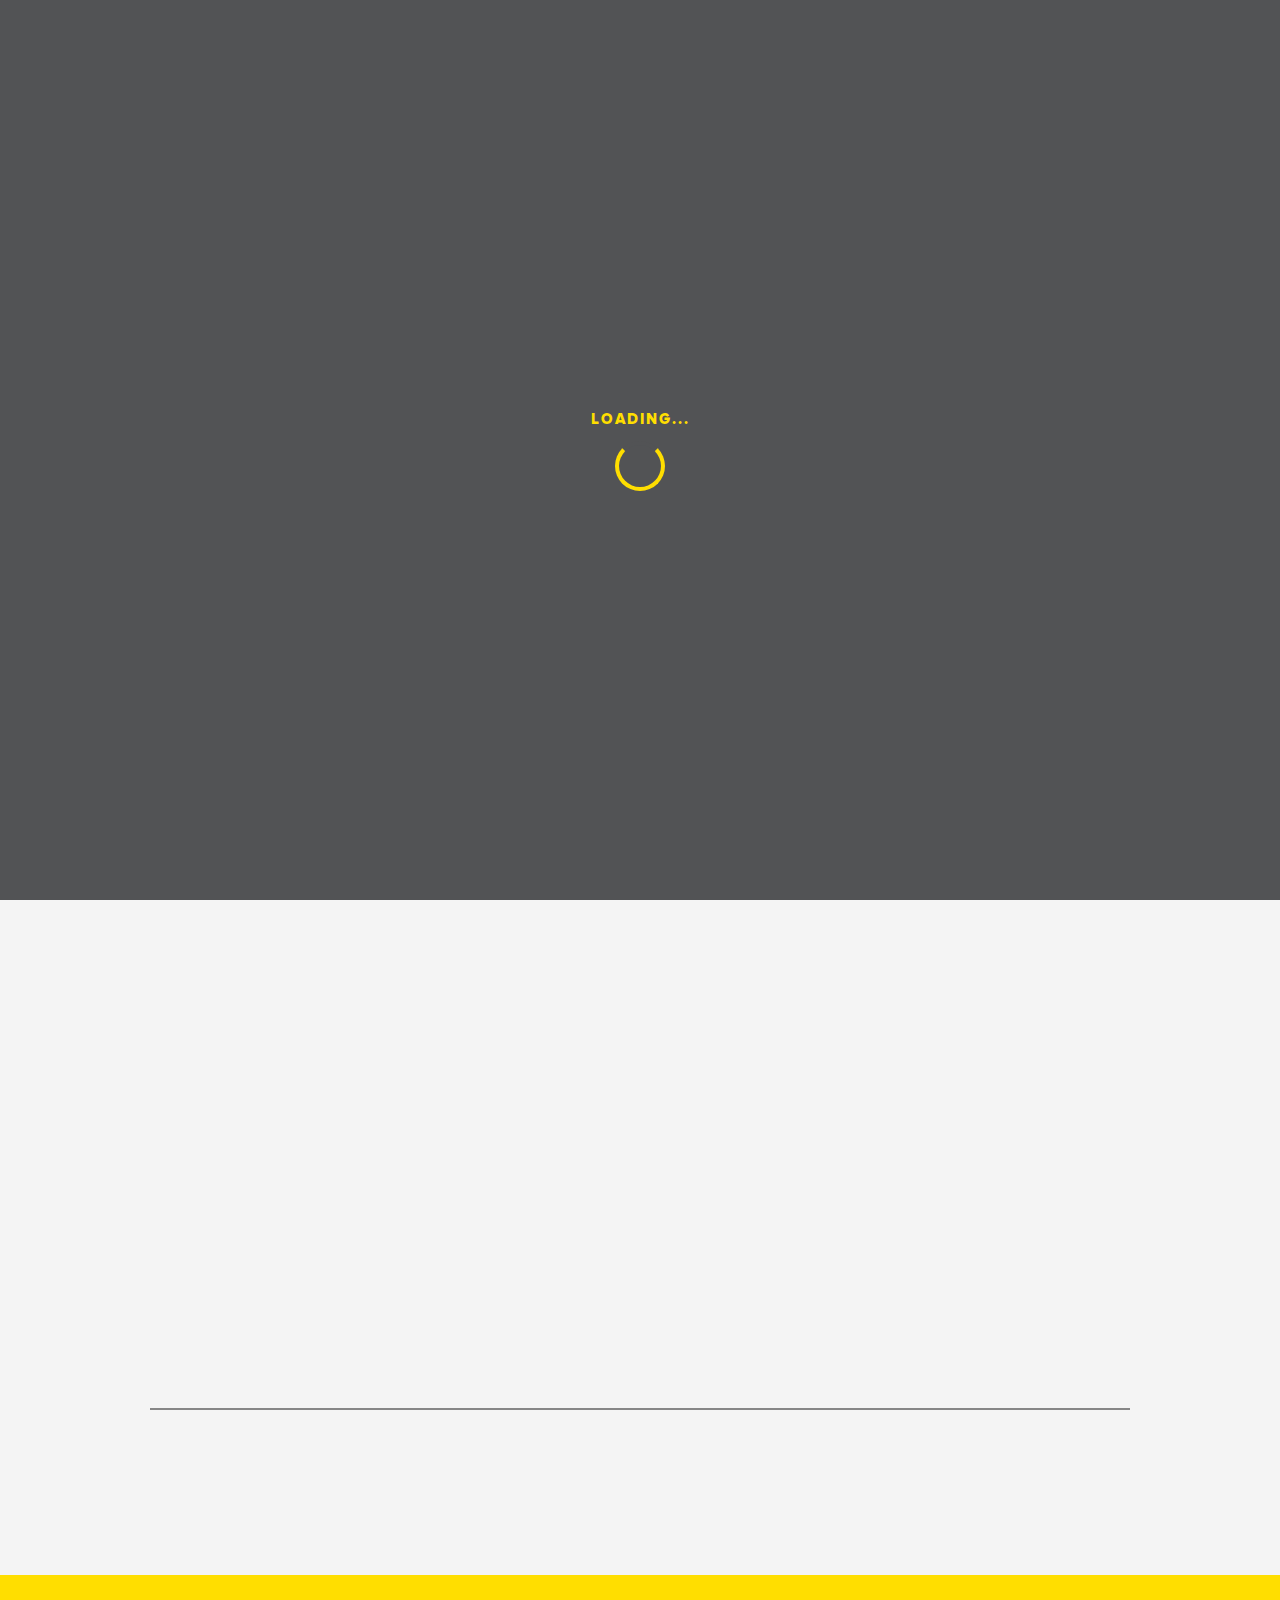
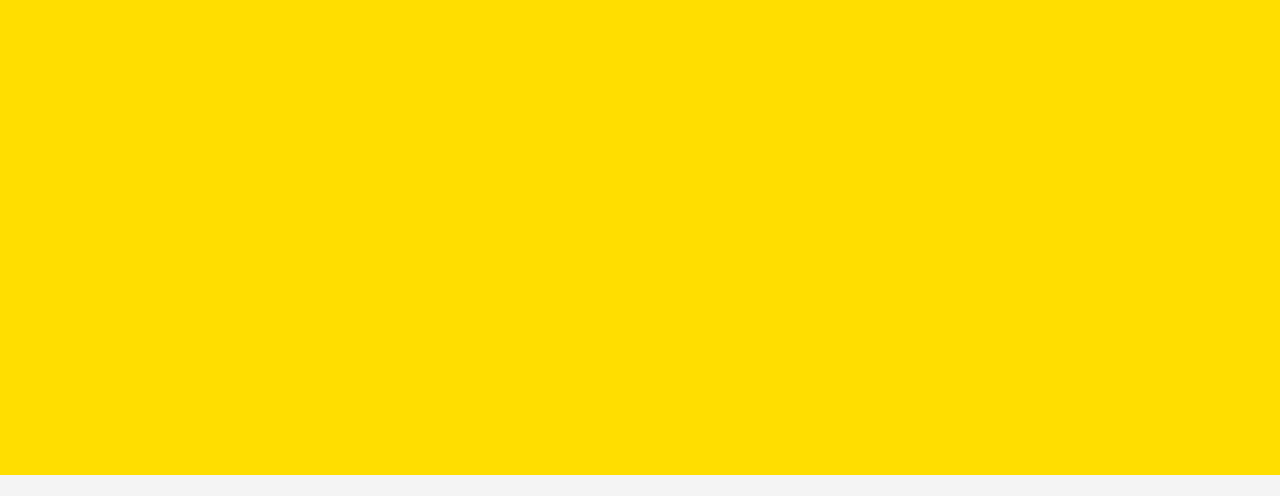
==== commit e0276603: "about page" ====
--- a/index.html
+++ b/index.html
@@ -48,30 +48,30 @@
     <nav>
         <div class="navbar">
             <ul>
-                <li><a href="">about</a></li>
-                <li><a href="">studio</a></li>
+                <li><a href="about.html">about</a></li>
+                <li><a href="studio.html">studio</a></li>
                 <li><a href="">rental</a></li>
                 <li><a href="">cafe</a></li>
                 <li><a href="">work</a></li>
-                <li><a href="">contact</a></li>
+                <li><a href="contact.html">contact</a></li>
             </ul>
         </div>
     </nav>
-    <main class="mainwrapper">
+    <main class="mainwrapper pd70">
         <section class="menus">
             <div class="container">
                 <div class="menu">
                     <div class="menu__about">
-                        <a href="#">about</a>
+                        <a href="about.html">about</a>
                     </div>
                     <div class="menu__group">
-                        <a href="">studio</a>
+                        <a href="studio.html">studio</a>
                         <a href="">rental</a>
                         <a href="">cafe</a>
                         <a href="">work</a>
                     </div>
                     <div class="menu__contact">
-                        <a href="">contact</a>
+                        <a href="contact.html">contact</a>
                     </div>
                 </div>
             </div>
@@ -199,7 +199,7 @@
                     </div>
                     <div class="product__arrow" data-aos="fade-up">
                         <p>all works</p>
-                        <a href="">
+                        <a href="allwork.html">
                             <img src="img/arrow.png" alt="">
                         </a>
                     </div>
--- a/dest/style.min.css
+++ b/dest/style.min.css
@@ -1,4 +1,4 @@
-html,body,div,span,applet,object,iframe,h1,h2,h3,h4,h5,h6,p,blockquote,pre,a,abbr,acronym,address,big,cite,code,del,dfn,em,img,ins,kbd,q,s,samp,small,strike,strong,sub,sup,tt,var,b,u,i,center,dl,dt,dd,ol,ul,li,fieldset,form,label,legend,table,caption,tbody,tfoot,thead,tr,th,td,article,aside,canvas,details,embed,figure,figcaption,footer,header,hgroup,menu,nav,output,ruby,section,summary,time,mark,audio,video{margin:0;padding:0;border:0;font-size:100%;font:inherit;vertical-align:baseline}article,aside,details,figcaption,figure,footer,header,hgroup,menu,nav,section{display:block}body{line-height:1}ol,ul{list-style:none}blockquote,q{quotes:none}blockquote:before,blockquote:after,q:before,q:after{content:"";content:none}table{border-collapse:collapse;border-spacing:0}*::before,*::after{box-sizing:inherit}@-ms-viewport{width:device-width}*{-webkit-font-smoothing:antialiased;-moz-osx-font-smoothing:grayscale;font-smoothing:antialiased;text-rendering:optimizeLegibility;box-sizing:border-box;appearance:none;-moz-appearance:none;-webkit-appearance:none}html,body{width:100%;max-width:1920px;margin:auto;font-size:12px;font-family:pr;line-height:normal;color:#171717;text-transform:none;background:#f4f4f4;scroll-behavior:smooth;position:relative}html::-webkit-scrollbar,body::-webkit-scrollbar{width:5px}html::-webkit-scrollbar-track,body::-webkit-scrollbar-track{background:#000}html::-webkit-scrollbar-thumb,body::-webkit-scrollbar-thumb{background:#ddd}@media screen and (max-width: 767px){html,body{margin-top:50px}}html .container,body .container{width:100%;padding-right:15px;padding-left:15px;margin-right:auto;margin-left:auto}html .container-fluid,body .container-fluid{width:100%;padding-right:30px;padding-left:30px;margin-right:auto;margin-left:auto}@media screen and (max-width: 767px){html .container-fluid,body .container-fluid{padding-right:15px;padding-left:15px}}html .row,body .row{display:-webkit-box;display:-ms-flexbox;display:flex;-ms-flex-wrap:wrap;flex-wrap:wrap;margin-right:-15px;margin-left:-15px}html .no-gutters,body .no-gutters{margin-right:0;margin-left:0}html .no-gap>.col,html .no-gap>[class*="col-"],body .no-gap>.col,body .no-gap>[class*="col-"]{padding-right:0;padding-left:0}@media (min-width: 576px){html .container,body .container{max-width:540px}}@media (min-width: 768px){html .container,body .container{max-width:720px}}@media (min-width: 992px){html .container,body .container{max-width:960px}}@media (min-width: 1200px){html .container,body .container{max-width:980px}}html .mainwrapper,body .mainwrapper{width:100%;margin:auto;opacity:1;pointer-events:auto}img{max-width:100%}[data-aos][data-aos][data-aos-duration="50"],body[data-aos-duration="50"] [data-aos]{transition-duration:50ms}[data-aos][data-aos][data-aos-delay="50"],body[data-aos-delay="50"] [data-aos]{transition-delay:0}[data-aos][data-aos][data-aos-delay="50"].aos-animate,body[data-aos-delay="50"] [data-aos].aos-animate{transition-delay:50ms}[data-aos][data-aos][data-aos-duration="100"],body[data-aos-duration="100"] [data-aos]{transition-duration:.1s}[data-aos][data-aos][data-aos-delay="100"],body[data-aos-delay="100"] [data-aos]{transition-delay:0}[data-aos][data-aos][data-aos-delay="100"].aos-animate,body[data-aos-delay="100"] [data-aos].aos-animate{transition-delay:.1s}[data-aos][data-aos][data-aos-duration="150"],body[data-aos-duration="150"] [data-aos]{transition-duration:.15s}[data-aos][data-aos][data-aos-delay="150"],body[data-aos-delay="150"] [data-aos]{transition-delay:0}[data-aos][data-aos][data-aos-delay="150"].aos-animate,body[data-aos-delay="150"] [data-aos].aos-animate{transition-delay:.15s}[data-aos][data-aos][data-aos-duration="200"],body[data-aos-duration="200"] [data-aos]{transition-duration:.2s}[data-aos][data-aos][data-aos-delay="200"],body[data-aos-delay="200"] [data-aos]{transition-delay:0}[data-aos][data-aos][data-aos-delay="200"].aos-animate,body[data-aos-delay="200"] [data-aos].aos-animate{transition-delay:.2s}[data-aos][data-aos][data-aos-duration="250"],body[data-aos-duration="250"] [data-aos]{transition-duration:.25s}[data-aos][data-aos][data-aos-delay="250"],body[data-aos-delay="250"] [data-aos]{transition-delay:0}[data-aos][data-aos][data-aos-delay="250"].aos-animate,body[data-aos-delay="250"] [data-aos].aos-animate{transition-delay:.25s}[data-aos][data-aos][data-aos-duration="300"],body[data-aos-duration="300"] [data-aos]{transition-duration:.3s}[data-aos][data-aos][data-aos-delay="300"],body[data-aos-delay="300"] [data-aos]{transition-delay:0}[data-aos][data-aos][data-aos-delay="300"].aos-animate,body[data-aos-delay="300"] [data-aos].aos-animate{transition-delay:.3s}[data-aos][data-aos][data-aos-duration="350"],body[data-aos-duration="350"] [data-aos]{transition-duration:.35s}[data-aos][data-aos][data-aos-delay="350"],body[data-aos-delay="350"] [data-aos]{transition-delay:0}[data-aos][data-aos][data-aos-delay="350"].aos-animate,body[data-aos-delay="350"] [data-aos].aos-animate{transition-delay:.35s}[data-aos][data-aos][data-aos-duration="400"],body[data-aos-duration="400"] [data-aos]{transition-duration:.4s}[data-aos][data-aos][data-aos-delay="400"],body[data-aos-delay="400"] [data-aos]{transition-delay:0}[data-aos][data-aos][data-aos-delay="400"].aos-animate,body[data-aos-delay="400"] [data-aos].aos-animate{transition-delay:.4s}[data-aos][data-aos][data-aos-duration="450"],body[data-aos-duration="450"] [data-aos]{transition-duration:.45s}[data-aos][data-aos][data-aos-delay="450"],body[data-aos-delay="450"] [data-aos]{transition-delay:0}[data-aos][data-aos][data-aos-delay="450"].aos-animate,body[data-aos-delay="450"] [data-aos].aos-animate{transition-delay:.45s}[data-aos][data-aos][data-aos-duration="500"],body[data-aos-duration="500"] [data-aos]{transition-duration:.5s}[data-aos][data-aos][data-aos-delay="500"],body[data-aos-delay="500"] [data-aos]{transition-delay:0}[data-aos][data-aos][data-aos-delay="500"].aos-animate,body[data-aos-delay="500"] [data-aos].aos-animate{transition-delay:.5s}[data-aos][data-aos][data-aos-duration="550"],body[data-aos-duration="550"] [data-aos]{transition-duration:.55s}[data-aos][data-aos][data-aos-delay="550"],body[data-aos-delay="550"] [data-aos]{transition-delay:0}[data-aos][data-aos][data-aos-delay="550"].aos-animate,body[data-aos-delay="550"] [data-aos].aos-animate{transition-delay:.55s}[data-aos][data-aos][data-aos-duration="600"],body[data-aos-duration="600"] [data-aos]{transition-duration:.6s}[data-aos][data-aos][data-aos-delay="600"],body[data-aos-delay="600"] [data-aos]{transition-delay:0}[data-aos][data-aos][data-aos-delay="600"].aos-animate,body[data-aos-delay="600"] [data-aos].aos-animate{transition-delay:.6s}[data-aos][data-aos][data-aos-duration="650"],body[data-aos-duration="650"] [data-aos]{transition-duration:.65s}[data-aos][data-aos][data-aos-delay="650"],body[data-aos-delay="650"] [data-aos]{transition-delay:0}[data-aos][data-aos][data-aos-delay="650"].aos-animate,body[data-aos-delay="650"] [data-aos].aos-animate{transition-delay:.65s}[data-aos][data-aos][data-aos-duration="700"],body[data-aos-duration="700"] [data-aos]{transition-duration:.7s}[data-aos][data-aos][data-aos-delay="700"],body[data-aos-delay="700"] [data-aos]{transition-delay:0}[data-aos][data-aos][data-aos-delay="700"].aos-animate,body[data-aos-delay="700"] [data-aos].aos-animate{transition-delay:.7s}[data-aos][data-aos][data-aos-duration="750"],body[data-aos-duration="750"] [data-aos]{transition-duration:.75s}[data-aos][data-aos][data-aos-delay="750"],body[data-aos-delay="750"] [data-aos]{transition-delay:0}[data-aos][data-aos][data-aos-delay="750"].aos-animate,body[data-aos-delay="750"] [data-aos].aos-animate{transition-delay:.75s}[data-aos][data-aos][data-aos-duration="800"],body[data-aos-duration="800"] [data-aos]{transition-duration:.8s}[data-aos][data-aos][data-aos-delay="800"],body[data-aos-delay="800"] [data-aos]{transition-delay:0}[data-aos][data-aos][data-aos-delay="800"].aos-animate,body[data-aos-delay="800"] [data-aos].aos-animate{transition-delay:.8s}[data-aos][data-aos][data-aos-duration="850"],body[data-aos-duration="850"] [data-aos]{transition-duration:.85s}[data-aos][data-aos][data-aos-delay="850"],body[data-aos-delay="850"] [data-aos]{transition-delay:0}[data-aos][data-aos][data-aos-delay="850"].aos-animate,body[data-aos-delay="850"] [data-aos].aos-animate{transition-delay:.85s}[data-aos][data-aos][data-aos-duration="900"],body[data-aos-duration="900"] [data-aos]{transition-duration:.9s}[data-aos][data-aos][data-aos-delay="900"],body[data-aos-delay="900"] [data-aos]{transition-delay:0}[data-aos][data-aos][data-aos-delay="900"].aos-animate,body[data-aos-delay="900"] [data-aos].aos-animate{transition-delay:.9s}[data-aos][data-aos][data-aos-duration="950"],body[data-aos-duration="950"] [data-aos]{transition-duration:.95s}[data-aos][data-aos][data-aos-delay="950"],body[data-aos-delay="950"] [data-aos]{transition-delay:0}[data-aos][data-aos][data-aos-delay="950"].aos-animate,body[data-aos-delay="950"] [data-aos].aos-animate{transition-delay:.95s}[data-aos][data-aos][data-aos-duration="1000"],body[data-aos-duration="1000"] [data-aos]{transition-duration:1s}[data-aos][data-aos][data-aos-delay="1000"],body[data-aos-delay="1000"] [data-aos]{transition-delay:0}[data-aos][data-aos][data-aos-delay="1000"].aos-animate,body[data-aos-delay="1000"] [data-aos].aos-animate{transition-delay:1s}[data-aos][data-aos][data-aos-duration="1050"],body[data-aos-duration="1050"] [data-aos]{transition-duration:1.05s}[data-aos][data-aos][data-aos-delay="1050"],body[data-aos-delay="1050"] [data-aos]{transition-delay:0}[data-aos][data-aos][data-aos-delay="1050"].aos-animate,body[data-aos-delay="1050"] [data-aos].aos-animate{transition-delay:1.05s}[data-aos][data-aos][data-aos-duration="1100"],body[data-aos-duration="1100"] [data-aos]{transition-duration:1.1s}[data-aos][data-aos][data-aos-delay="1100"],body[data-aos-delay="1100"] [data-aos]{transition-delay:0}[data-aos][data-aos][data-aos-delay="1100"].aos-animate,body[data-aos-delay="1100"] [data-aos].aos-animate{transition-delay:1.1s}[data-aos][data-aos][data-aos-duration="1150"],body[data-aos-duration="1150"] [data-aos]{transition-duration:1.15s}[data-aos][data-aos][data-aos-delay="1150"],body[data-aos-delay="1150"] [data-aos]{transition-delay:0}[data-aos][data-aos][data-aos-delay="1150"].aos-animate,body[data-aos-delay="1150"] [data-aos].aos-animate{transition-delay:1.15s}[data-aos][data-aos][data-aos-duration="1200"],body[data-aos-duration="1200"] [data-aos]{transition-duration:1.2s}[data-aos][data-aos][data-aos-delay="1200"],body[data-aos-delay="1200"] [data-aos]{transition-delay:0}[data-aos][data-aos][data-aos-delay="1200"].aos-animate,body[data-aos-delay="1200"] [data-aos].aos-animate{transition-delay:1.2s}[data-aos][data-aos][data-aos-duration="1250"],body[data-aos-duration="1250"] [data-aos]{transition-duration:1.25s}[data-aos][data-aos][data-aos-delay="1250"],body[data-aos-delay="1250"] [data-aos]{transition-delay:0}[data-aos][data-aos][data-aos-delay="1250"].aos-animate,body[data-aos-delay="1250"] [data-aos].aos-animate{transition-delay:1.25s}[data-aos][data-aos][data-aos-duration="1300"],body[data-aos-duration="1300"] [data-aos]{transition-duration:1.3s}[data-aos][data-aos][data-aos-delay="1300"],body[data-aos-delay="1300"] [data-aos]{transition-delay:0}[data-aos][data-aos][data-aos-delay="1300"].aos-animate,body[data-aos-delay="1300"] [data-aos].aos-animate{transition-delay:1.3s}[data-aos][data-aos][data-aos-duration="1350"],body[data-aos-duration="1350"] [data-aos]{transition-duration:1.35s}[data-aos][data-aos][data-aos-delay="1350"],body[data-aos-delay="1350"] [data-aos]{transition-delay:0}[data-aos][data-aos][data-aos-delay="1350"].aos-animate,body[data-aos-delay="1350"] [data-aos].aos-animate{transition-delay:1.35s}[data-aos][data-aos][data-aos-duration="1400"],body[data-aos-duration="1400"] [data-aos]{transition-duration:1.4s}[data-aos][data-aos][data-aos-delay="1400"],body[data-aos-delay="1400"] [data-aos]{transition-delay:0}[data-aos][data-aos][data-aos-delay="1400"].aos-animate,body[data-aos-delay="1400"] [data-aos].aos-animate{transition-delay:1.4s}[data-aos][data-aos][data-aos-duration="1450"],body[data-aos-duration="1450"] [data-aos]{transition-duration:1.45s}[data-aos][data-aos][data-aos-delay="1450"],body[data-aos-delay="1450"] [data-aos]{transition-delay:0}[data-aos][data-aos][data-aos-delay="1450"].aos-animate,body[data-aos-delay="1450"] [data-aos].aos-animate{transition-delay:1.45s}[data-aos][data-aos][data-aos-duration="1500"],body[data-aos-duration="1500"] [data-aos]{transition-duration:1.5s}[data-aos][data-aos][data-aos-delay="1500"],body[data-aos-delay="1500"] [data-aos]{transition-delay:0}[data-aos][data-aos][data-aos-delay="1500"].aos-animate,body[data-aos-delay="1500"] [data-aos].aos-animate{transition-delay:1.5s}[data-aos][data-aos][data-aos-duration="1550"],body[data-aos-duration="1550"] [data-aos]{transition-duration:1.55s}[data-aos][data-aos][data-aos-delay="1550"],body[data-aos-delay="1550"] [data-aos]{transition-delay:0}[data-aos][data-aos][data-aos-delay="1550"].aos-animate,body[data-aos-delay="1550"] [data-aos].aos-animate{transition-delay:1.55s}[data-aos][data-aos][data-aos-duration="1600"],body[data-aos-duration="1600"] [data-aos]{transition-duration:1.6s}[data-aos][data-aos][data-aos-delay="1600"],body[data-aos-delay="1600"] [data-aos]{transition-delay:0}[data-aos][data-aos][data-aos-delay="1600"].aos-animate,body[data-aos-delay="1600"] [data-aos].aos-animate{transition-delay:1.6s}[data-aos][data-aos][data-aos-duration="1650"],body[data-aos-duration="1650"] [data-aos]{transition-duration:1.65s}[data-aos][data-aos][data-aos-delay="1650"],body[data-aos-delay="1650"] [data-aos]{transition-delay:0}[data-aos][data-aos][data-aos-delay="1650"].aos-animate,body[data-aos-delay="1650"] [data-aos].aos-animate{transition-delay:1.65s}[data-aos][data-aos][data-aos-duration="1700"],body[data-aos-duration="1700"] [data-aos]{transition-duration:1.7s}[data-aos][data-aos][data-aos-delay="1700"],body[data-aos-delay="1700"] [data-aos]{transition-delay:0}[data-aos][data-aos][data-aos-delay="1700"].aos-animate,body[data-aos-delay="1700"] [data-aos].aos-animate{transition-delay:1.7s}[data-aos][data-aos][data-aos-duration="1750"],body[data-aos-duration="1750"] [data-aos]{transition-duration:1.75s}[data-aos][data-aos][data-aos-delay="1750"],body[data-aos-delay="1750"] [data-aos]{transition-delay:0}[data-aos][data-aos][data-aos-delay="1750"].aos-animate,body[data-aos-delay="1750"] [data-aos].aos-animate{transition-delay:1.75s}[data-aos][data-aos][data-aos-duration="1800"],body[data-aos-duration="1800"] [data-aos]{transition-duration:1.8s}[data-aos][data-aos][data-aos-delay="1800"],body[data-aos-delay="1800"] [data-aos]{transition-delay:0}[data-aos][data-aos][data-aos-delay="1800"].aos-animate,body[data-aos-delay="1800"] [data-aos].aos-animate{transition-delay:1.8s}[data-aos][data-aos][data-aos-duration="1850"],body[data-aos-duration="1850"] [data-aos]{transition-duration:1.85s}[data-aos][data-aos][data-aos-delay="1850"],body[data-aos-delay="1850"] [data-aos]{transition-delay:0}[data-aos][data-aos][data-aos-delay="1850"].aos-animate,body[data-aos-delay="1850"] [data-aos].aos-animate{transition-delay:1.85s}[data-aos][data-aos][data-aos-duration="1900"],body[data-aos-duration="1900"] [data-aos]{transition-duration:1.9s}[data-aos][data-aos][data-aos-delay="1900"],body[data-aos-delay="1900"] [data-aos]{transition-delay:0}[data-aos][data-aos][data-aos-delay="1900"].aos-animate,body[data-aos-delay="1900"] [data-aos].aos-animate{transition-delay:1.9s}[data-aos][data-aos][data-aos-duration="1950"],body[data-aos-duration="1950"] [data-aos]{transition-duration:1.95s}[data-aos][data-aos][data-aos-delay="1950"],body[data-aos-delay="1950"] [data-aos]{transition-delay:0}[data-aos][data-aos][data-aos-delay="1950"].aos-animate,body[data-aos-delay="1950"] [data-aos].aos-animate{transition-delay:1.95s}[data-aos][data-aos][data-aos-duration="2000"],body[data-aos-duration="2000"] [data-aos]{transition-duration:2s}[data-aos][data-aos][data-aos-delay="2000"],body[data-aos-delay="2000"] [data-aos]{transition-delay:0}[data-aos][data-aos][data-aos-delay="2000"].aos-animate,body[data-aos-delay="2000"] [data-aos].aos-animate{transition-delay:2s}[data-aos][data-aos][data-aos-duration="2050"],body[data-aos-duration="2050"] [data-aos]{transition-duration:2.05s}[data-aos][data-aos][data-aos-delay="2050"],body[data-aos-delay="2050"] [data-aos]{transition-delay:0}[data-aos][data-aos][data-aos-delay="2050"].aos-animate,body[data-aos-delay="2050"] [data-aos].aos-animate{transition-delay:2.05s}[data-aos][data-aos][data-aos-duration="2100"],body[data-aos-duration="2100"] [data-aos]{transition-duration:2.1s}[data-aos][data-aos][data-aos-delay="2100"],body[data-aos-delay="2100"] [data-aos]{transition-delay:0}[data-aos][data-aos][data-aos-delay="2100"].aos-animate,body[data-aos-delay="2100"] [data-aos].aos-animate{transition-delay:2.1s}[data-aos][data-aos][data-aos-duration="2150"],body[data-aos-duration="2150"] [data-aos]{transition-duration:2.15s}[data-aos][data-aos][data-aos-delay="2150"],body[data-aos-delay="2150"] [data-aos]{transition-delay:0}[data-aos][data-aos][data-aos-delay="2150"].aos-animate,body[data-aos-delay="2150"] [data-aos].aos-animate{transition-delay:2.15s}[data-aos][data-aos][data-aos-duration="2200"],body[data-aos-duration="2200"] [data-aos]{transition-duration:2.2s}[data-aos][data-aos][data-aos-delay="2200"],body[data-aos-delay="2200"] [data-aos]{transition-delay:0}[data-aos][data-aos][data-aos-delay="2200"].aos-animate,body[data-aos-delay="2200"] [data-aos].aos-animate{transition-delay:2.2s}[data-aos][data-aos][data-aos-duration="2250"],body[data-aos-duration="2250"] [data-aos]{transition-duration:2.25s}[data-aos][data-aos][data-aos-delay="2250"],body[data-aos-delay="2250"] [data-aos]{transition-delay:0}[data-aos][data-aos][data-aos-delay="2250"].aos-animate,body[data-aos-delay="2250"] [data-aos].aos-animate{transition-delay:2.25s}[data-aos][data-aos][data-aos-duration="2300"],body[data-aos-duration="2300"] [data-aos]{transition-duration:2.3s}[data-aos][data-aos][data-aos-delay="2300"],body[data-aos-delay="2300"] [data-aos]{transition-delay:0}[data-aos][data-aos][data-aos-delay="2300"].aos-animate,body[data-aos-delay="2300"] [data-aos].aos-animate{transition-delay:2.3s}[data-aos][data-aos][data-aos-duration="2350"],body[data-aos-duration="2350"] [data-aos]{transition-duration:2.35s}[data-aos][data-aos][data-aos-delay="2350"],body[data-aos-delay="2350"] [data-aos]{transition-delay:0}[data-aos][data-aos][data-aos-delay="2350"].aos-animate,body[data-aos-delay="2350"] [data-aos].aos-animate{transition-delay:2.35s}[data-aos][data-aos][data-aos-duration="2400"],body[data-aos-duration="2400"] [data-aos]{transition-duration:2.4s}[data-aos][data-aos][data-aos-delay="2400"],body[data-aos-delay="2400"] [data-aos]{transition-delay:0}[data-aos][data-aos][data-aos-delay="2400"].aos-animate,body[data-aos-delay="2400"] [data-aos].aos-animate{transition-delay:2.4s}[data-aos][data-aos][data-aos-duration="2450"],body[data-aos-duration="2450"] [data-aos]{transition-duration:2.45s}[data-aos][data-aos][data-aos-delay="2450"],body[data-aos-delay="2450"] [data-aos]{transition-delay:0}[data-aos][data-aos][data-aos-delay="2450"].aos-animate,body[data-aos-delay="2450"] [data-aos].aos-animate{transition-delay:2.45s}[data-aos][data-aos][data-aos-duration="2500"],body[data-aos-duration="2500"] [data-aos]{transition-duration:2.5s}[data-aos][data-aos][data-aos-delay="2500"],body[data-aos-delay="2500"] [data-aos]{transition-delay:0}[data-aos][data-aos][data-aos-delay="2500"].aos-animate,body[data-aos-delay="2500"] [data-aos].aos-animate{transition-delay:2.5s}[data-aos][data-aos][data-aos-duration="2550"],body[data-aos-duration="2550"] [data-aos]{transition-duration:2.55s}[data-aos][data-aos][data-aos-delay="2550"],body[data-aos-delay="2550"] [data-aos]{transition-delay:0}[data-aos][data-aos][data-aos-delay="2550"].aos-animate,body[data-aos-delay="2550"] [data-aos].aos-animate{transition-delay:2.55s}[data-aos][data-aos][data-aos-duration="2600"],body[data-aos-duration="2600"] [data-aos]{transition-duration:2.6s}[data-aos][data-aos][data-aos-delay="2600"],body[data-aos-delay="2600"] [data-aos]{transition-delay:0}[data-aos][data-aos][data-aos-delay="2600"].aos-animate,body[data-aos-delay="2600"] [data-aos].aos-animate{transition-delay:2.6s}[data-aos][data-aos][data-aos-duration="2650"],body[data-aos-duration="2650"] [data-aos]{transition-duration:2.65s}[data-aos][data-aos][data-aos-delay="2650"],body[data-aos-delay="2650"] [data-aos]{transition-delay:0}[data-aos][data-aos][data-aos-delay="2650"].aos-animate,body[data-aos-delay="2650"] [data-aos].aos-animate{transition-delay:2.65s}[data-aos][data-aos][data-aos-duration="2700"],body[data-aos-duration="2700"] [data-aos]{transition-duration:2.7s}[data-aos][data-aos][data-aos-delay="2700"],body[data-aos-delay="2700"] [data-aos]{transition-delay:0}[data-aos][data-aos][data-aos-delay="2700"].aos-animate,body[data-aos-delay="2700"] [data-aos].aos-animate{transition-delay:2.7s}[data-aos][data-aos][data-aos-duration="2750"],body[data-aos-duration="2750"] [data-aos]{transition-duration:2.75s}[data-aos][data-aos][data-aos-delay="2750"],body[data-aos-delay="2750"] [data-aos]{transition-delay:0}[data-aos][data-aos][data-aos-delay="2750"].aos-animate,body[data-aos-delay="2750"] [data-aos].aos-animate{transition-delay:2.75s}[data-aos][data-aos][data-aos-duration="2800"],body[data-aos-duration="2800"] [data-aos]{transition-duration:2.8s}[data-aos][data-aos][data-aos-delay="2800"],body[data-aos-delay="2800"] [data-aos]{transition-delay:0}[data-aos][data-aos][data-aos-delay="2800"].aos-animate,body[data-aos-delay="2800"] [data-aos].aos-animate{transition-delay:2.8s}[data-aos][data-aos][data-aos-duration="2850"],body[data-aos-duration="2850"] [data-aos]{transition-duration:2.85s}[data-aos][data-aos][data-aos-delay="2850"],body[data-aos-delay="2850"] [data-aos]{transition-delay:0}[data-aos][data-aos][data-aos-delay="2850"].aos-animate,body[data-aos-delay="2850"] [data-aos].aos-animate{transition-delay:2.85s}[data-aos][data-aos][data-aos-duration="2900"],body[data-aos-duration="2900"] [data-aos]{transition-duration:2.9s}[data-aos][data-aos][data-aos-delay="2900"],body[data-aos-delay="2900"] [data-aos]{transition-delay:0}[data-aos][data-aos][data-aos-delay="2900"].aos-animate,body[data-aos-delay="2900"] [data-aos].aos-animate{transition-delay:2.9s}[data-aos][data-aos][data-aos-duration="2950"],body[data-aos-duration="2950"] [data-aos]{transition-duration:2.95s}[data-aos][data-aos][data-aos-delay="2950"],body[data-aos-delay="2950"] [data-aos]{transition-delay:0}[data-aos][data-aos][data-aos-delay="2950"].aos-animate,body[data-aos-delay="2950"] [data-aos].aos-animate{transition-delay:2.95s}[data-aos][data-aos][data-aos-duration="3000"],body[data-aos-duration="3000"] [data-aos]{transition-duration:3s}[data-aos][data-aos][data-aos-delay="3000"],body[data-aos-delay="3000"] [data-aos]{transition-delay:0}[data-aos][data-aos][data-aos-delay="3000"].aos-animate,body[data-aos-delay="3000"] [data-aos].aos-animate{transition-delay:3s}[data-aos][data-aos][data-aos-easing=linear],body[data-aos-easing=linear] [data-aos]{transition-timing-function:cubic-bezier(0.25, 0.25, 0.75, 0.75)}[data-aos][data-aos][data-aos-easing=ease],body[data-aos-easing=ease] [data-aos]{transition-timing-function:ease}[data-aos][data-aos][data-aos-easing=ease-in],body[data-aos-easing=ease-in] [data-aos]{transition-timing-function:ease-in}[data-aos][data-aos][data-aos-easing=ease-out],body[data-aos-easing=ease-out] [data-aos]{transition-timing-function:ease-out}[data-aos][data-aos][data-aos-easing=ease-in-out],body[data-aos-easing=ease-in-out] [data-aos]{transition-timing-function:ease-in-out}[data-aos][data-aos][data-aos-easing=ease-in-back],body[data-aos-easing=ease-in-back] [data-aos]{transition-timing-function:cubic-bezier(0.6, -0.28, 0.735, 0.045)}[data-aos][data-aos][data-aos-easing=ease-out-back],body[data-aos-easing=ease-out-back] [data-aos]{transition-timing-function:cubic-bezier(0.175, 0.885, 0.32, 1.275)}[data-aos][data-aos][data-aos-easing=ease-in-out-back],body[data-aos-easing=ease-in-out-back] [data-aos]{transition-timing-function:cubic-bezier(0.68, -0.55, 0.265, 1.55)}[data-aos][data-aos][data-aos-easing=ease-in-sine],body[data-aos-easing=ease-in-sine] [data-aos]{transition-timing-function:cubic-bezier(0.47, 0, 0.745, 0.715)}[data-aos][data-aos][data-aos-easing=ease-out-sine],body[data-aos-easing=ease-out-sine] [data-aos]{transition-timing-function:cubic-bezier(0.39, 0.575, 0.565, 1)}[data-aos][data-aos][data-aos-easing=ease-in-out-sine],body[data-aos-easing=ease-in-out-sine] [data-aos]{transition-timing-function:cubic-bezier(0.445, 0.05, 0.55, 0.95)}[data-aos][data-aos][data-aos-easing=ease-in-quad],body[data-aos-easing=ease-in-quad] [data-aos]{transition-timing-function:cubic-bezier(0.55, 0.085, 0.68, 0.53)}[data-aos][data-aos][data-aos-easing=ease-out-quad],body[data-aos-easing=ease-out-quad] [data-aos]{transition-timing-function:cubic-bezier(0.25, 0.46, 0.45, 0.94)}[data-aos][data-aos][data-aos-easing=ease-in-out-quad],body[data-aos-easing=ease-in-out-quad] [data-aos]{transition-timing-function:cubic-bezier(0.455, 0.03, 0.515, 0.955)}[data-aos][data-aos][data-aos-easing=ease-in-cubic],body[data-aos-easing=ease-in-cubic] [data-aos]{transition-timing-function:cubic-bezier(0.55, 0.085, 0.68, 0.53)}[data-aos][data-aos][data-aos-easing=ease-out-cubic],body[data-aos-easing=ease-out-cubic] [data-aos]{transition-timing-function:cubic-bezier(0.25, 0.46, 0.45, 0.94)}[data-aos][data-aos][data-aos-easing=ease-in-out-cubic],body[data-aos-easing=ease-in-out-cubic] [data-aos]{transition-timing-function:cubic-bezier(0.455, 0.03, 0.515, 0.955)}[data-aos][data-aos][data-aos-easing=ease-in-quart],body[data-aos-easing=ease-in-quart] [data-aos]{transition-timing-function:cubic-bezier(0.55, 0.085, 0.68, 0.53)}[data-aos][data-aos][data-aos-easing=ease-out-quart],body[data-aos-easing=ease-out-quart] [data-aos]{transition-timing-function:cubic-bezier(0.25, 0.46, 0.45, 0.94)}[data-aos][data-aos][data-aos-easing=ease-in-out-quart],body[data-aos-easing=ease-in-out-quart] [data-aos]{transition-timing-function:cubic-bezier(0.455, 0.03, 0.515, 0.955)}[data-aos^=fade][data-aos^=fade]{opacity:0;transition-property:opacity,transform}[data-aos^=fade][data-aos^=fade].aos-animate{opacity:1;transform:translateZ(0)}[data-aos=fade-up]{transform:translate3d(0, 100px, 0)}[data-aos=fade-down]{transform:translate3d(0, -100px, 0)}[data-aos=fade-right]{transform:translate3d(-100px, 0, 0)}[data-aos=fade-left]{transform:translate3d(100px, 0, 0)}[data-aos=fade-up-right]{transform:translate3d(-100px, 100px, 0)}[data-aos=fade-up-left]{transform:translate3d(100px, 100px, 0)}[data-aos=fade-down-right]{transform:translate3d(-100px, -100px, 0)}[data-aos=fade-down-left]{transform:translate3d(100px, -100px, 0)}[data-aos^=zoom][data-aos^=zoom]{opacity:0;transition-property:opacity,transform}[data-aos^=zoom][data-aos^=zoom].aos-animate{opacity:1;transform:translateZ(0) scale(1)}[data-aos=zoom-in]{transform:scale(0.6)}[data-aos=zoom-in-up]{transform:translate3d(0, 100px, 0) scale(0.6)}[data-aos=zoom-in-down]{transform:translate3d(0, -100px, 0) scale(0.6)}[data-aos=zoom-in-right]{transform:translate3d(-100px, 0, 0) scale(0.6)}[data-aos=zoom-in-left]{transform:translate3d(100px, 0, 0) scale(0.6)}[data-aos=zoom-out]{transform:scale(1.2)}[data-aos=zoom-out-up]{transform:translate3d(0, 100px, 0) scale(1.2)}[data-aos=zoom-out-down]{transform:translate3d(0, -100px, 0) scale(1.2)}[data-aos=zoom-out-right]{transform:translate3d(-100px, 0, 0) scale(1.2)}[data-aos=zoom-out-left]{transform:translate3d(100px, 0, 0) scale(1.2)}[data-aos^=slide][data-aos^=slide]{transition-property:transform}[data-aos^=slide][data-aos^=slide].aos-animate{transform:translateZ(0)}[data-aos=slide-up]{transform:translate3d(0, 100%, 0)}[data-aos=slide-down]{transform:translate3d(0, -100%, 0)}[data-aos=slide-right]{transform:translate3d(-100%, 0, 0)}[data-aos=slide-left]{transform:translate3d(100%, 0, 0)}[data-aos^=flip][data-aos^=flip]{backface-visibility:hidden;transition-property:transform}[data-aos=flip-left]{transform:perspective(2500px) rotateY(-100deg)}[data-aos=flip-left].aos-animate{transform:perspective(2500px) rotateY(0)}[data-aos=flip-right]{transform:perspective(2500px) rotateY(100deg)}[data-aos=flip-right].aos-animate{transform:perspective(2500px) rotateY(0)}[data-aos=flip-up]{transform:perspective(2500px) rotateX(-100deg)}[data-aos=flip-up].aos-animate{transform:perspective(2500px) rotateX(0)}[data-aos=flip-down]{transform:perspective(2500px) rotateX(100deg)}[data-aos=flip-down].aos-animate{transform:perspective(2500px) rotateX(0)}/*! Flickity v2.2.2
+html,body,div,span,applet,object,iframe,h1,h2,h3,h4,h5,h6,p,blockquote,pre,a,abbr,acronym,address,big,cite,code,del,dfn,em,img,ins,kbd,q,s,samp,small,strike,strong,sub,sup,tt,var,b,u,i,center,dl,dt,dd,ol,ul,li,fieldset,form,label,legend,table,caption,tbody,tfoot,thead,tr,th,td,article,aside,canvas,details,embed,figure,figcaption,footer,header,hgroup,menu,nav,output,ruby,section,summary,time,mark,audio,video{margin:0;padding:0;border:0;font-size:100%;font:inherit;vertical-align:baseline}article,aside,details,figcaption,figure,footer,header,hgroup,menu,nav,section{display:block}body{line-height:1}ol,ul{list-style:none}blockquote,q{quotes:none}blockquote:before,blockquote:after,q:before,q:after{content:"";content:none}table{border-collapse:collapse;border-spacing:0}*::before,*::after{box-sizing:inherit}@-ms-viewport{width:device-width}*{-webkit-font-smoothing:antialiased;-moz-osx-font-smoothing:grayscale;font-smoothing:antialiased;text-rendering:optimizeLegibility;box-sizing:border-box;appearance:none;-moz-appearance:none;-webkit-appearance:none}html,body{width:100%;max-width:1920px;margin:auto;font-size:12px;font-family:pr;line-height:normal;color:#171717;text-transform:none;background:#f4f4f4;scroll-behavior:smooth;position:relative}html::-webkit-scrollbar,body::-webkit-scrollbar{width:5px}html::-webkit-scrollbar-track,body::-webkit-scrollbar-track{background:#000}html::-webkit-scrollbar-thumb,body::-webkit-scrollbar-thumb{background:#ddd}html .container,body .container{width:100%;padding-right:15px;padding-left:15px;margin-right:auto;margin-left:auto}html .container-fluid,body .container-fluid{width:100%;padding-right:30px;padding-left:30px;margin-right:auto;margin-left:auto}@media screen and (max-width: 767px){html .container-fluid,body .container-fluid{padding-right:15px;padding-left:15px}}html .row,body .row{display:-webkit-box;display:-ms-flexbox;display:flex;-ms-flex-wrap:wrap;flex-wrap:wrap;margin-right:-15px;margin-left:-15px}html .no-gutters,body .no-gutters{margin-right:0;margin-left:0}html .no-gap>.col,html .no-gap>[class*="col-"],body .no-gap>.col,body .no-gap>[class*="col-"]{padding-right:0;padding-left:0}@media (min-width: 576px){html .container,body .container{max-width:540px}}@media (min-width: 768px){html .container,body .container{max-width:720px}}@media (min-width: 992px){html .container,body .container{max-width:960px}}@media (min-width: 1200px){html .container,body .container{max-width:980px}}html .mainwrapper,body .mainwrapper{width:100%;margin:auto;opacity:1;pointer-events:auto}img{max-width:100%}.btnbook{width:100px;height:100px;background-color:#525355;display:flex;align-items:center;justify-content:center;border-radius:5px;transition:.4s;-webkit-transition:.4s;-moz-transition:.4s;-ms-transition:.4s;-o-transition:.4s}.btnbook a{font-family:PNA;font-weight:bold;text-decoration:none;font-size:20px;text-transform:uppercase;color:#ffde00;transition:.4s;-webkit-transition:.4s;-moz-transition:.4s;-ms-transition:.4s;-o-transition:.4s}.btnbook a span{font-size:23px}.btnbook:hover{background-color:#ffde00;transition:.4s;-webkit-transition:.4s;-moz-transition:.4s;-ms-transition:.4s;-o-transition:.4s}.btnbook:hover a{color:#525355;transition:.4s;-webkit-transition:.4s;-moz-transition:.4s;-ms-transition:.4s;-o-transition:.4s}[data-aos][data-aos][data-aos-duration="50"],body[data-aos-duration="50"] [data-aos]{transition-duration:50ms}[data-aos][data-aos][data-aos-delay="50"],body[data-aos-delay="50"] [data-aos]{transition-delay:0}[data-aos][data-aos][data-aos-delay="50"].aos-animate,body[data-aos-delay="50"] [data-aos].aos-animate{transition-delay:50ms}[data-aos][data-aos][data-aos-duration="100"],body[data-aos-duration="100"] [data-aos]{transition-duration:.1s}[data-aos][data-aos][data-aos-delay="100"],body[data-aos-delay="100"] [data-aos]{transition-delay:0}[data-aos][data-aos][data-aos-delay="100"].aos-animate,body[data-aos-delay="100"] [data-aos].aos-animate{transition-delay:.1s}[data-aos][data-aos][data-aos-duration="150"],body[data-aos-duration="150"] [data-aos]{transition-duration:.15s}[data-aos][data-aos][data-aos-delay="150"],body[data-aos-delay="150"] [data-aos]{transition-delay:0}[data-aos][data-aos][data-aos-delay="150"].aos-animate,body[data-aos-delay="150"] [data-aos].aos-animate{transition-delay:.15s}[data-aos][data-aos][data-aos-duration="200"],body[data-aos-duration="200"] [data-aos]{transition-duration:.2s}[data-aos][data-aos][data-aos-delay="200"],body[data-aos-delay="200"] [data-aos]{transition-delay:0}[data-aos][data-aos][data-aos-delay="200"].aos-animate,body[data-aos-delay="200"] [data-aos].aos-animate{transition-delay:.2s}[data-aos][data-aos][data-aos-duration="250"],body[data-aos-duration="250"] [data-aos]{transition-duration:.25s}[data-aos][data-aos][data-aos-delay="250"],body[data-aos-delay="250"] [data-aos]{transition-delay:0}[data-aos][data-aos][data-aos-delay="250"].aos-animate,body[data-aos-delay="250"] [data-aos].aos-animate{transition-delay:.25s}[data-aos][data-aos][data-aos-duration="300"],body[data-aos-duration="300"] [data-aos]{transition-duration:.3s}[data-aos][data-aos][data-aos-delay="300"],body[data-aos-delay="300"] [data-aos]{transition-delay:0}[data-aos][data-aos][data-aos-delay="300"].aos-animate,body[data-aos-delay="300"] [data-aos].aos-animate{transition-delay:.3s}[data-aos][data-aos][data-aos-duration="350"],body[data-aos-duration="350"] [data-aos]{transition-duration:.35s}[data-aos][data-aos][data-aos-delay="350"],body[data-aos-delay="350"] [data-aos]{transition-delay:0}[data-aos][data-aos][data-aos-delay="350"].aos-animate,body[data-aos-delay="350"] [data-aos].aos-animate{transition-delay:.35s}[data-aos][data-aos][data-aos-duration="400"],body[data-aos-duration="400"] [data-aos]{transition-duration:.4s}[data-aos][data-aos][data-aos-delay="400"],body[data-aos-delay="400"] [data-aos]{transition-delay:0}[data-aos][data-aos][data-aos-delay="400"].aos-animate,body[data-aos-delay="400"] [data-aos].aos-animate{transition-delay:.4s}[data-aos][data-aos][data-aos-duration="450"],body[data-aos-duration="450"] [data-aos]{transition-duration:.45s}[data-aos][data-aos][data-aos-delay="450"],body[data-aos-delay="450"] [data-aos]{transition-delay:0}[data-aos][data-aos][data-aos-delay="450"].aos-animate,body[data-aos-delay="450"] [data-aos].aos-animate{transition-delay:.45s}[data-aos][data-aos][data-aos-duration="500"],body[data-aos-duration="500"] [data-aos]{transition-duration:.5s}[data-aos][data-aos][data-aos-delay="500"],body[data-aos-delay="500"] [data-aos]{transition-delay:0}[data-aos][data-aos][data-aos-delay="500"].aos-animate,body[data-aos-delay="500"] [data-aos].aos-animate{transition-delay:.5s}[data-aos][data-aos][data-aos-duration="550"],body[data-aos-duration="550"] [data-aos]{transition-duration:.55s}[data-aos][data-aos][data-aos-delay="550"],body[data-aos-delay="550"] [data-aos]{transition-delay:0}[data-aos][data-aos][data-aos-delay="550"].aos-animate,body[data-aos-delay="550"] [data-aos].aos-animate{transition-delay:.55s}[data-aos][data-aos][data-aos-duration="600"],body[data-aos-duration="600"] [data-aos]{transition-duration:.6s}[data-aos][data-aos][data-aos-delay="600"],body[data-aos-delay="600"] [data-aos]{transition-delay:0}[data-aos][data-aos][data-aos-delay="600"].aos-animate,body[data-aos-delay="600"] [data-aos].aos-animate{transition-delay:.6s}[data-aos][data-aos][data-aos-duration="650"],body[data-aos-duration="650"] [data-aos]{transition-duration:.65s}[data-aos][data-aos][data-aos-delay="650"],body[data-aos-delay="650"] [data-aos]{transition-delay:0}[data-aos][data-aos][data-aos-delay="650"].aos-animate,body[data-aos-delay="650"] [data-aos].aos-animate{transition-delay:.65s}[data-aos][data-aos][data-aos-duration="700"],body[data-aos-duration="700"] [data-aos]{transition-duration:.7s}[data-aos][data-aos][data-aos-delay="700"],body[data-aos-delay="700"] [data-aos]{transition-delay:0}[data-aos][data-aos][data-aos-delay="700"].aos-animate,body[data-aos-delay="700"] [data-aos].aos-animate{transition-delay:.7s}[data-aos][data-aos][data-aos-duration="750"],body[data-aos-duration="750"] [data-aos]{transition-duration:.75s}[data-aos][data-aos][data-aos-delay="750"],body[data-aos-delay="750"] [data-aos]{transition-delay:0}[data-aos][data-aos][data-aos-delay="750"].aos-animate,body[data-aos-delay="750"] [data-aos].aos-animate{transition-delay:.75s}[data-aos][data-aos][data-aos-duration="800"],body[data-aos-duration="800"] [data-aos]{transition-duration:.8s}[data-aos][data-aos][data-aos-delay="800"],body[data-aos-delay="800"] [data-aos]{transition-delay:0}[data-aos][data-aos][data-aos-delay="800"].aos-animate,body[data-aos-delay="800"] [data-aos].aos-animate{transition-delay:.8s}[data-aos][data-aos][data-aos-duration="850"],body[data-aos-duration="850"] [data-aos]{transition-duration:.85s}[data-aos][data-aos][data-aos-delay="850"],body[data-aos-delay="850"] [data-aos]{transition-delay:0}[data-aos][data-aos][data-aos-delay="850"].aos-animate,body[data-aos-delay="850"] [data-aos].aos-animate{transition-delay:.85s}[data-aos][data-aos][data-aos-duration="900"],body[data-aos-duration="900"] [data-aos]{transition-duration:.9s}[data-aos][data-aos][data-aos-delay="900"],body[data-aos-delay="900"] [data-aos]{transition-delay:0}[data-aos][data-aos][data-aos-delay="900"].aos-animate,body[data-aos-delay="900"] [data-aos].aos-animate{transition-delay:.9s}[data-aos][data-aos][data-aos-duration="950"],body[data-aos-duration="950"] [data-aos]{transition-duration:.95s}[data-aos][data-aos][data-aos-delay="950"],body[data-aos-delay="950"] [data-aos]{transition-delay:0}[data-aos][data-aos][data-aos-delay="950"].aos-animate,body[data-aos-delay="950"] [data-aos].aos-animate{transition-delay:.95s}[data-aos][data-aos][data-aos-duration="1000"],body[data-aos-duration="1000"] [data-aos]{transition-duration:1s}[data-aos][data-aos][data-aos-delay="1000"],body[data-aos-delay="1000"] [data-aos]{transition-delay:0}[data-aos][data-aos][data-aos-delay="1000"].aos-animate,body[data-aos-delay="1000"] [data-aos].aos-animate{transition-delay:1s}[data-aos][data-aos][data-aos-duration="1050"],body[data-aos-duration="1050"] [data-aos]{transition-duration:1.05s}[data-aos][data-aos][data-aos-delay="1050"],body[data-aos-delay="1050"] [data-aos]{transition-delay:0}[data-aos][data-aos][data-aos-delay="1050"].aos-animate,body[data-aos-delay="1050"] [data-aos].aos-animate{transition-delay:1.05s}[data-aos][data-aos][data-aos-duration="1100"],body[data-aos-duration="1100"] [data-aos]{transition-duration:1.1s}[data-aos][data-aos][data-aos-delay="1100"],body[data-aos-delay="1100"] [data-aos]{transition-delay:0}[data-aos][data-aos][data-aos-delay="1100"].aos-animate,body[data-aos-delay="1100"] [data-aos].aos-animate{transition-delay:1.1s}[data-aos][data-aos][data-aos-duration="1150"],body[data-aos-duration="1150"] [data-aos]{transition-duration:1.15s}[data-aos][data-aos][data-aos-delay="1150"],body[data-aos-delay="1150"] [data-aos]{transition-delay:0}[data-aos][data-aos][data-aos-delay="1150"].aos-animate,body[data-aos-delay="1150"] [data-aos].aos-animate{transition-delay:1.15s}[data-aos][data-aos][data-aos-duration="1200"],body[data-aos-duration="1200"] [data-aos]{transition-duration:1.2s}[data-aos][data-aos][data-aos-delay="1200"],body[data-aos-delay="1200"] [data-aos]{transition-delay:0}[data-aos][data-aos][data-aos-delay="1200"].aos-animate,body[data-aos-delay="1200"] [data-aos].aos-animate{transition-delay:1.2s}[data-aos][data-aos][data-aos-duration="1250"],body[data-aos-duration="1250"] [data-aos]{transition-duration:1.25s}[data-aos][data-aos][data-aos-delay="1250"],body[data-aos-delay="1250"] [data-aos]{transition-delay:0}[data-aos][data-aos][data-aos-delay="1250"].aos-animate,body[data-aos-delay="1250"] [data-aos].aos-animate{transition-delay:1.25s}[data-aos][data-aos][data-aos-duration="1300"],body[data-aos-duration="1300"] [data-aos]{transition-duration:1.3s}[data-aos][data-aos][data-aos-delay="1300"],body[data-aos-delay="1300"] [data-aos]{transition-delay:0}[data-aos][data-aos][data-aos-delay="1300"].aos-animate,body[data-aos-delay="1300"] [data-aos].aos-animate{transition-delay:1.3s}[data-aos][data-aos][data-aos-duration="1350"],body[data-aos-duration="1350"] [data-aos]{transition-duration:1.35s}[data-aos][data-aos][data-aos-delay="1350"],body[data-aos-delay="1350"] [data-aos]{transition-delay:0}[data-aos][data-aos][data-aos-delay="1350"].aos-animate,body[data-aos-delay="1350"] [data-aos].aos-animate{transition-delay:1.35s}[data-aos][data-aos][data-aos-duration="1400"],body[data-aos-duration="1400"] [data-aos]{transition-duration:1.4s}[data-aos][data-aos][data-aos-delay="1400"],body[data-aos-delay="1400"] [data-aos]{transition-delay:0}[data-aos][data-aos][data-aos-delay="1400"].aos-animate,body[data-aos-delay="1400"] [data-aos].aos-animate{transition-delay:1.4s}[data-aos][data-aos][data-aos-duration="1450"],body[data-aos-duration="1450"] [data-aos]{transition-duration:1.45s}[data-aos][data-aos][data-aos-delay="1450"],body[data-aos-delay="1450"] [data-aos]{transition-delay:0}[data-aos][data-aos][data-aos-delay="1450"].aos-animate,body[data-aos-delay="1450"] [data-aos].aos-animate{transition-delay:1.45s}[data-aos][data-aos][data-aos-duration="1500"],body[data-aos-duration="1500"] [data-aos]{transition-duration:1.5s}[data-aos][data-aos][data-aos-delay="1500"],body[data-aos-delay="1500"] [data-aos]{transition-delay:0}[data-aos][data-aos][data-aos-delay="1500"].aos-animate,body[data-aos-delay="1500"] [data-aos].aos-animate{transition-delay:1.5s}[data-aos][data-aos][data-aos-duration="1550"],body[data-aos-duration="1550"] [data-aos]{transition-duration:1.55s}[data-aos][data-aos][data-aos-delay="1550"],body[data-aos-delay="1550"] [data-aos]{transition-delay:0}[data-aos][data-aos][data-aos-delay="1550"].aos-animate,body[data-aos-delay="1550"] [data-aos].aos-animate{transition-delay:1.55s}[data-aos][data-aos][data-aos-duration="1600"],body[data-aos-duration="1600"] [data-aos]{transition-duration:1.6s}[data-aos][data-aos][data-aos-delay="1600"],body[data-aos-delay="1600"] [data-aos]{transition-delay:0}[data-aos][data-aos][data-aos-delay="1600"].aos-animate,body[data-aos-delay="1600"] [data-aos].aos-animate{transition-delay:1.6s}[data-aos][data-aos][data-aos-duration="1650"],body[data-aos-duration="1650"] [data-aos]{transition-duration:1.65s}[data-aos][data-aos][data-aos-delay="1650"],body[data-aos-delay="1650"] [data-aos]{transition-delay:0}[data-aos][data-aos][data-aos-delay="1650"].aos-animate,body[data-aos-delay="1650"] [data-aos].aos-animate{transition-delay:1.65s}[data-aos][data-aos][data-aos-duration="1700"],body[data-aos-duration="1700"] [data-aos]{transition-duration:1.7s}[data-aos][data-aos][data-aos-delay="1700"],body[data-aos-delay="1700"] [data-aos]{transition-delay:0}[data-aos][data-aos][data-aos-delay="1700"].aos-animate,body[data-aos-delay="1700"] [data-aos].aos-animate{transition-delay:1.7s}[data-aos][data-aos][data-aos-duration="1750"],body[data-aos-duration="1750"] [data-aos]{transition-duration:1.75s}[data-aos][data-aos][data-aos-delay="1750"],body[data-aos-delay="1750"] [data-aos]{transition-delay:0}[data-aos][data-aos][data-aos-delay="1750"].aos-animate,body[data-aos-delay="1750"] [data-aos].aos-animate{transition-delay:1.75s}[data-aos][data-aos][data-aos-duration="1800"],body[data-aos-duration="1800"] [data-aos]{transition-duration:1.8s}[data-aos][data-aos][data-aos-delay="1800"],body[data-aos-delay="1800"] [data-aos]{transition-delay:0}[data-aos][data-aos][data-aos-delay="1800"].aos-animate,body[data-aos-delay="1800"] [data-aos].aos-animate{transition-delay:1.8s}[data-aos][data-aos][data-aos-duration="1850"],body[data-aos-duration="1850"] [data-aos]{transition-duration:1.85s}[data-aos][data-aos][data-aos-delay="1850"],body[data-aos-delay="1850"] [data-aos]{transition-delay:0}[data-aos][data-aos][data-aos-delay="1850"].aos-animate,body[data-aos-delay="1850"] [data-aos].aos-animate{transition-delay:1.85s}[data-aos][data-aos][data-aos-duration="1900"],body[data-aos-duration="1900"] [data-aos]{transition-duration:1.9s}[data-aos][data-aos][data-aos-delay="1900"],body[data-aos-delay="1900"] [data-aos]{transition-delay:0}[data-aos][data-aos][data-aos-delay="1900"].aos-animate,body[data-aos-delay="1900"] [data-aos].aos-animate{transition-delay:1.9s}[data-aos][data-aos][data-aos-duration="1950"],body[data-aos-duration="1950"] [data-aos]{transition-duration:1.95s}[data-aos][data-aos][data-aos-delay="1950"],body[data-aos-delay="1950"] [data-aos]{transition-delay:0}[data-aos][data-aos][data-aos-delay="1950"].aos-animate,body[data-aos-delay="1950"] [data-aos].aos-animate{transition-delay:1.95s}[data-aos][data-aos][data-aos-duration="2000"],body[data-aos-duration="2000"] [data-aos]{transition-duration:2s}[data-aos][data-aos][data-aos-delay="2000"],body[data-aos-delay="2000"] [data-aos]{transition-delay:0}[data-aos][data-aos][data-aos-delay="2000"].aos-animate,body[data-aos-delay="2000"] [data-aos].aos-animate{transition-delay:2s}[data-aos][data-aos][data-aos-duration="2050"],body[data-aos-duration="2050"] [data-aos]{transition-duration:2.05s}[data-aos][data-aos][data-aos-delay="2050"],body[data-aos-delay="2050"] [data-aos]{transition-delay:0}[data-aos][data-aos][data-aos-delay="2050"].aos-animate,body[data-aos-delay="2050"] [data-aos].aos-animate{transition-delay:2.05s}[data-aos][data-aos][data-aos-duration="2100"],body[data-aos-duration="2100"] [data-aos]{transition-duration:2.1s}[data-aos][data-aos][data-aos-delay="2100"],body[data-aos-delay="2100"] [data-aos]{transition-delay:0}[data-aos][data-aos][data-aos-delay="2100"].aos-animate,body[data-aos-delay="2100"] [data-aos].aos-animate{transition-delay:2.1s}[data-aos][data-aos][data-aos-duration="2150"],body[data-aos-duration="2150"] [data-aos]{transition-duration:2.15s}[data-aos][data-aos][data-aos-delay="2150"],body[data-aos-delay="2150"] [data-aos]{transition-delay:0}[data-aos][data-aos][data-aos-delay="2150"].aos-animate,body[data-aos-delay="2150"] [data-aos].aos-animate{transition-delay:2.15s}[data-aos][data-aos][data-aos-duration="2200"],body[data-aos-duration="2200"] [data-aos]{transition-duration:2.2s}[data-aos][data-aos][data-aos-delay="2200"],body[data-aos-delay="2200"] [data-aos]{transition-delay:0}[data-aos][data-aos][data-aos-delay="2200"].aos-animate,body[data-aos-delay="2200"] [data-aos].aos-animate{transition-delay:2.2s}[data-aos][data-aos][data-aos-duration="2250"],body[data-aos-duration="2250"] [data-aos]{transition-duration:2.25s}[data-aos][data-aos][data-aos-delay="2250"],body[data-aos-delay="2250"] [data-aos]{transition-delay:0}[data-aos][data-aos][data-aos-delay="2250"].aos-animate,body[data-aos-delay="2250"] [data-aos].aos-animate{transition-delay:2.25s}[data-aos][data-aos][data-aos-duration="2300"],body[data-aos-duration="2300"] [data-aos]{transition-duration:2.3s}[data-aos][data-aos][data-aos-delay="2300"],body[data-aos-delay="2300"] [data-aos]{transition-delay:0}[data-aos][data-aos][data-aos-delay="2300"].aos-animate,body[data-aos-delay="2300"] [data-aos].aos-animate{transition-delay:2.3s}[data-aos][data-aos][data-aos-duration="2350"],body[data-aos-duration="2350"] [data-aos]{transition-duration:2.35s}[data-aos][data-aos][data-aos-delay="2350"],body[data-aos-delay="2350"] [data-aos]{transition-delay:0}[data-aos][data-aos][data-aos-delay="2350"].aos-animate,body[data-aos-delay="2350"] [data-aos].aos-animate{transition-delay:2.35s}[data-aos][data-aos][data-aos-duration="2400"],body[data-aos-duration="2400"] [data-aos]{transition-duration:2.4s}[data-aos][data-aos][data-aos-delay="2400"],body[data-aos-delay="2400"] [data-aos]{transition-delay:0}[data-aos][data-aos][data-aos-delay="2400"].aos-animate,body[data-aos-delay="2400"] [data-aos].aos-animate{transition-delay:2.4s}[data-aos][data-aos][data-aos-duration="2450"],body[data-aos-duration="2450"] [data-aos]{transition-duration:2.45s}[data-aos][data-aos][data-aos-delay="2450"],body[data-aos-delay="2450"] [data-aos]{transition-delay:0}[data-aos][data-aos][data-aos-delay="2450"].aos-animate,body[data-aos-delay="2450"] [data-aos].aos-animate{transition-delay:2.45s}[data-aos][data-aos][data-aos-duration="2500"],body[data-aos-duration="2500"] [data-aos]{transition-duration:2.5s}[data-aos][data-aos][data-aos-delay="2500"],body[data-aos-delay="2500"] [data-aos]{transition-delay:0}[data-aos][data-aos][data-aos-delay="2500"].aos-animate,body[data-aos-delay="2500"] [data-aos].aos-animate{transition-delay:2.5s}[data-aos][data-aos][data-aos-duration="2550"],body[data-aos-duration="2550"] [data-aos]{transition-duration:2.55s}[data-aos][data-aos][data-aos-delay="2550"],body[data-aos-delay="2550"] [data-aos]{transition-delay:0}[data-aos][data-aos][data-aos-delay="2550"].aos-animate,body[data-aos-delay="2550"] [data-aos].aos-animate{transition-delay:2.55s}[data-aos][data-aos][data-aos-duration="2600"],body[data-aos-duration="2600"] [data-aos]{transition-duration:2.6s}[data-aos][data-aos][data-aos-delay="2600"],body[data-aos-delay="2600"] [data-aos]{transition-delay:0}[data-aos][data-aos][data-aos-delay="2600"].aos-animate,body[data-aos-delay="2600"] [data-aos].aos-animate{transition-delay:2.6s}[data-aos][data-aos][data-aos-duration="2650"],body[data-aos-duration="2650"] [data-aos]{transition-duration:2.65s}[data-aos][data-aos][data-aos-delay="2650"],body[data-aos-delay="2650"] [data-aos]{transition-delay:0}[data-aos][data-aos][data-aos-delay="2650"].aos-animate,body[data-aos-delay="2650"] [data-aos].aos-animate{transition-delay:2.65s}[data-aos][data-aos][data-aos-duration="2700"],body[data-aos-duration="2700"] [data-aos]{transition-duration:2.7s}[data-aos][data-aos][data-aos-delay="2700"],body[data-aos-delay="2700"] [data-aos]{transition-delay:0}[data-aos][data-aos][data-aos-delay="2700"].aos-animate,body[data-aos-delay="2700"] [data-aos].aos-animate{transition-delay:2.7s}[data-aos][data-aos][data-aos-duration="2750"],body[data-aos-duration="2750"] [data-aos]{transition-duration:2.75s}[data-aos][data-aos][data-aos-delay="2750"],body[data-aos-delay="2750"] [data-aos]{transition-delay:0}[data-aos][data-aos][data-aos-delay="2750"].aos-animate,body[data-aos-delay="2750"] [data-aos].aos-animate{transition-delay:2.75s}[data-aos][data-aos][data-aos-duration="2800"],body[data-aos-duration="2800"] [data-aos]{transition-duration:2.8s}[data-aos][data-aos][data-aos-delay="2800"],body[data-aos-delay="2800"] [data-aos]{transition-delay:0}[data-aos][data-aos][data-aos-delay="2800"].aos-animate,body[data-aos-delay="2800"] [data-aos].aos-animate{transition-delay:2.8s}[data-aos][data-aos][data-aos-duration="2850"],body[data-aos-duration="2850"] [data-aos]{transition-duration:2.85s}[data-aos][data-aos][data-aos-delay="2850"],body[data-aos-delay="2850"] [data-aos]{transition-delay:0}[data-aos][data-aos][data-aos-delay="2850"].aos-animate,body[data-aos-delay="2850"] [data-aos].aos-animate{transition-delay:2.85s}[data-aos][data-aos][data-aos-duration="2900"],body[data-aos-duration="2900"] [data-aos]{transition-duration:2.9s}[data-aos][data-aos][data-aos-delay="2900"],body[data-aos-delay="2900"] [data-aos]{transition-delay:0}[data-aos][data-aos][data-aos-delay="2900"].aos-animate,body[data-aos-delay="2900"] [data-aos].aos-animate{transition-delay:2.9s}[data-aos][data-aos][data-aos-duration="2950"],body[data-aos-duration="2950"] [data-aos]{transition-duration:2.95s}[data-aos][data-aos][data-aos-delay="2950"],body[data-aos-delay="2950"] [data-aos]{transition-delay:0}[data-aos][data-aos][data-aos-delay="2950"].aos-animate,body[data-aos-delay="2950"] [data-aos].aos-animate{transition-delay:2.95s}[data-aos][data-aos][data-aos-duration="3000"],body[data-aos-duration="3000"] [data-aos]{transition-duration:3s}[data-aos][data-aos][data-aos-delay="3000"],body[data-aos-delay="3000"] [data-aos]{transition-delay:0}[data-aos][data-aos][data-aos-delay="3000"].aos-animate,body[data-aos-delay="3000"] [data-aos].aos-animate{transition-delay:3s}[data-aos][data-aos][data-aos-easing=linear],body[data-aos-easing=linear] [data-aos]{transition-timing-function:cubic-bezier(0.25, 0.25, 0.75, 0.75)}[data-aos][data-aos][data-aos-easing=ease],body[data-aos-easing=ease] [data-aos]{transition-timing-function:ease}[data-aos][data-aos][data-aos-easing=ease-in],body[data-aos-easing=ease-in] [data-aos]{transition-timing-function:ease-in}[data-aos][data-aos][data-aos-easing=ease-out],body[data-aos-easing=ease-out] [data-aos]{transition-timing-function:ease-out}[data-aos][data-aos][data-aos-easing=ease-in-out],body[data-aos-easing=ease-in-out] [data-aos]{transition-timing-function:ease-in-out}[data-aos][data-aos][data-aos-easing=ease-in-back],body[data-aos-easing=ease-in-back] [data-aos]{transition-timing-function:cubic-bezier(0.6, -0.28, 0.735, 0.045)}[data-aos][data-aos][data-aos-easing=ease-out-back],body[data-aos-easing=ease-out-back] [data-aos]{transition-timing-function:cubic-bezier(0.175, 0.885, 0.32, 1.275)}[data-aos][data-aos][data-aos-easing=ease-in-out-back],body[data-aos-easing=ease-in-out-back] [data-aos]{transition-timing-function:cubic-bezier(0.68, -0.55, 0.265, 1.55)}[data-aos][data-aos][data-aos-easing=ease-in-sine],body[data-aos-easing=ease-in-sine] [data-aos]{transition-timing-function:cubic-bezier(0.47, 0, 0.745, 0.715)}[data-aos][data-aos][data-aos-easing=ease-out-sine],body[data-aos-easing=ease-out-sine] [data-aos]{transition-timing-function:cubic-bezier(0.39, 0.575, 0.565, 1)}[data-aos][data-aos][data-aos-easing=ease-in-out-sine],body[data-aos-easing=ease-in-out-sine] [data-aos]{transition-timing-function:cubic-bezier(0.445, 0.05, 0.55, 0.95)}[data-aos][data-aos][data-aos-easing=ease-in-quad],body[data-aos-easing=ease-in-quad] [data-aos]{transition-timing-function:cubic-bezier(0.55, 0.085, 0.68, 0.53)}[data-aos][data-aos][data-aos-easing=ease-out-quad],body[data-aos-easing=ease-out-quad] [data-aos]{transition-timing-function:cubic-bezier(0.25, 0.46, 0.45, 0.94)}[data-aos][data-aos][data-aos-easing=ease-in-out-quad],body[data-aos-easing=ease-in-out-quad] [data-aos]{transition-timing-function:cubic-bezier(0.455, 0.03, 0.515, 0.955)}[data-aos][data-aos][data-aos-easing=ease-in-cubic],body[data-aos-easing=ease-in-cubic] [data-aos]{transition-timing-function:cubic-bezier(0.55, 0.085, 0.68, 0.53)}[data-aos][data-aos][data-aos-easing=ease-out-cubic],body[data-aos-easing=ease-out-cubic] [data-aos]{transition-timing-function:cubic-bezier(0.25, 0.46, 0.45, 0.94)}[data-aos][data-aos][data-aos-easing=ease-in-out-cubic],body[data-aos-easing=ease-in-out-cubic] [data-aos]{transition-timing-function:cubic-bezier(0.455, 0.03, 0.515, 0.955)}[data-aos][data-aos][data-aos-easing=ease-in-quart],body[data-aos-easing=ease-in-quart] [data-aos]{transition-timing-function:cubic-bezier(0.55, 0.085, 0.68, 0.53)}[data-aos][data-aos][data-aos-easing=ease-out-quart],body[data-aos-easing=ease-out-quart] [data-aos]{transition-timing-function:cubic-bezier(0.25, 0.46, 0.45, 0.94)}[data-aos][data-aos][data-aos-easing=ease-in-out-quart],body[data-aos-easing=ease-in-out-quart] [data-aos]{transition-timing-function:cubic-bezier(0.455, 0.03, 0.515, 0.955)}[data-aos^=fade][data-aos^=fade]{opacity:0;transition-property:opacity,transform}[data-aos^=fade][data-aos^=fade].aos-animate{opacity:1;transform:translateZ(0)}[data-aos=fade-up]{transform:translate3d(0, 100px, 0)}[data-aos=fade-down]{transform:translate3d(0, -100px, 0)}[data-aos=fade-right]{transform:translate3d(-100px, 0, 0)}[data-aos=fade-left]{transform:translate3d(100px, 0, 0)}[data-aos=fade-up-right]{transform:translate3d(-100px, 100px, 0)}[data-aos=fade-up-left]{transform:translate3d(100px, 100px, 0)}[data-aos=fade-down-right]{transform:translate3d(-100px, -100px, 0)}[data-aos=fade-down-left]{transform:translate3d(100px, -100px, 0)}[data-aos^=zoom][data-aos^=zoom]{opacity:0;transition-property:opacity,transform}[data-aos^=zoom][data-aos^=zoom].aos-animate{opacity:1;transform:translateZ(0) scale(1)}[data-aos=zoom-in]{transform:scale(0.6)}[data-aos=zoom-in-up]{transform:translate3d(0, 100px, 0) scale(0.6)}[data-aos=zoom-in-down]{transform:translate3d(0, -100px, 0) scale(0.6)}[data-aos=zoom-in-right]{transform:translate3d(-100px, 0, 0) scale(0.6)}[data-aos=zoom-in-left]{transform:translate3d(100px, 0, 0) scale(0.6)}[data-aos=zoom-out]{transform:scale(1.2)}[data-aos=zoom-out-up]{transform:translate3d(0, 100px, 0) scale(1.2)}[data-aos=zoom-out-down]{transform:translate3d(0, -100px, 0) scale(1.2)}[data-aos=zoom-out-right]{transform:translate3d(-100px, 0, 0) scale(1.2)}[data-aos=zoom-out-left]{transform:translate3d(100px, 0, 0) scale(1.2)}[data-aos^=slide][data-aos^=slide]{transition-property:transform}[data-aos^=slide][data-aos^=slide].aos-animate{transform:translateZ(0)}[data-aos=slide-up]{transform:translate3d(0, 100%, 0)}[data-aos=slide-down]{transform:translate3d(0, -100%, 0)}[data-aos=slide-right]{transform:translate3d(-100%, 0, 0)}[data-aos=slide-left]{transform:translate3d(100%, 0, 0)}[data-aos^=flip][data-aos^=flip]{backface-visibility:hidden;transition-property:transform}[data-aos=flip-left]{transform:perspective(2500px) rotateY(-100deg)}[data-aos=flip-left].aos-animate{transform:perspective(2500px) rotateY(0)}[data-aos=flip-right]{transform:perspective(2500px) rotateY(100deg)}[data-aos=flip-right].aos-animate{transform:perspective(2500px) rotateY(0)}[data-aos=flip-up]{transform:perspective(2500px) rotateX(-100deg)}[data-aos=flip-up].aos-animate{transform:perspective(2500px) rotateX(0)}[data-aos=flip-down]{transform:perspective(2500px) rotateX(100deg)}[data-aos=flip-down].aos-animate{transform:perspective(2500px) rotateX(0)}/*! Flickity v2.2.2
 https://flickity.metafizzy.co
----------------------------------------------- */.flickity-enabled{position:relative}.flickity-enabled:focus{outline:0}.flickity-viewport{overflow:hidden;position:relative;height:100%}.flickity-slider{position:absolute;width:100%;height:100%}.flickity-enabled.is-draggable{-webkit-tap-highlight-color:transparent;-webkit-user-select:none;-moz-user-select:none;-ms-user-select:none;user-select:none}.flickity-enabled.is-draggable .flickity-viewport{cursor:move;cursor:-webkit-grab;cursor:grab}.flickity-enabled.is-draggable .flickity-viewport.is-pointer-down{cursor:-webkit-grabbing;cursor:grabbing}.flickity-button{position:absolute;background:rgba(255,255,255,0.75);border:none;color:#333}.flickity-button:hover{background:#fff;cursor:pointer}.flickity-button:focus{outline:0;box-shadow:0 0 0 5px #19f}.flickity-button:active{opacity:.6}.flickity-button:disabled{opacity:.3;cursor:auto;pointer-events:none}.flickity-button-icon{fill:currentColor}.flickity-prev-next-button{top:50%;width:44px;height:44px;border-radius:50%;transform:translateY(-50%)}.flickity-prev-next-button.previous{left:10px}.flickity-prev-next-button.next{right:10px}.flickity-rtl .flickity-prev-next-button.previous{left:auto;right:10px}.flickity-rtl .flickity-prev-next-button.next{right:auto;left:10px}.flickity-prev-next-button .flickity-button-icon{position:absolute;left:20%;top:20%;width:60%;height:60%}.flickity-page-dots{position:absolute;width:100%;bottom:-25px;padding:0;margin:0;list-style:none;text-align:center;line-height:1}.flickity-rtl .flickity-page-dots{direction:rtl}.flickity-page-dots .dot{display:inline-block;width:10px;height:10px;margin:0 8px;background:#333;border-radius:50%;opacity:.25;cursor:pointer}.flickity-page-dots .dot.is-selected{opacity:1}.loading{position:fixed;top:0;left:0;background:#525355;width:100vw;height:100vh;z-index:1000;display:flex;flex-direction:column;align-items:center;justify-content:center;transition:1s;-webkit-transition:1s;-moz-transition:1s;-ms-transition:1s;-o-transition:1s;transform:translateY(0%);-webkit-transform:translateY(0%);-moz-transform:translateY(0%);-ms-transform:translateY(0%);-o-transform:translateY(0%)}.loading.hidden{transform:translateY(-100%);-webkit-transform:translateY(-100%);-moz-transform:translateY(-100%);-ms-transform:translateY(-100%);-o-transform:translateY(-100%);transition:1s;-webkit-transition:1s;-moz-transition:1s;-ms-transition:1s;-o-transition:1s;opacity:0}.loading .text{color:#ffde00;font-family:PNA;margin-bottom:13px;text-transform:uppercase;font-size:15px;letter-spacing:2px;text-align:center}.loading .loader{border:4px solid #ffde00;border-radius:50%;border-top:4px solid #525355;width:50px;height:50px;-webkit-animation:spin 0.7s linear infinite;animation:spin 0.7s linear infinite}@-webkit-keyframes spin{0%{-webkit-transform:rotate(0deg)}100%{-webkit-transform:rotate(360deg)}}@keyframes spin{0%{transform:rotate(0deg)}100%{transform:rotate(360deg)}}.col-1,.col-2,.col-3,.col-4,.col-5,.col-6,.col-7,.col-8,.col-9,.col-10,.col-11,.col-12,.col,.col-auto,.col-sm-1,.col-sm-2,.col-sm-3,.col-sm-4,.col-sm-5,.col-sm-6,.col-sm-7,.col-sm-8,.col-sm-9,.col-sm-10,.col-sm-11,.col-sm-12,.col-sm,.col-sm-auto,.col-md-1,.col-md-2,.col-md-3,.col-md-4,.col-md-5,.col-md-6,.col-md-7,.col-md-8,.col-md-9,.col-md-10,.col-md-11,.col-md-12,.col-md,.col-md-auto,.col-lg-1,.col-lg-2,.col-lg-3,.col-lg-4,.col-lg-5,.col-lg-6,.col-lg-7,.col-lg-8,.col-lg-9,.col-lg-10,.col-lg-11,.col-lg-12,.col-lg,.col-lg-auto,.col-xl-1,.col-xl-2,.col-xl-3,.col-xl-4,.col-xl-5,.col-xl-6,.col-xl-7,.col-xl-8,.col-xl-9,.col-xl-10,.col-xl-11,.col-xl-12,.col-xl,.col-xl-auto{position:relative;width:100%;min-height:1px;padding-right:15px;padding-left:15px}.col{-ms-flex-preferred-size:0;flex-basis:0;-webkit-box-flex:1;-ms-flex-positive:1;flex-grow:1;max-width:100%}.col-auto{-webkit-box-flex:0;-ms-flex:0 0 auto;flex:0 0 auto;width:auto;max-width:none}.col-1{-webkit-box-flex:0;-ms-flex:0 0 8.333333%;flex:0 0 8.333333%;max-width:8.333333%}.col-2{-webkit-box-flex:0;-ms-flex:0 0 16.666667%;flex:0 0 16.666667%;max-width:16.666667%}.col-3{-webkit-box-flex:0;-ms-flex:0 0 25%;flex:0 0 25%;max-width:25%}.col-4{-webkit-box-flex:0;-ms-flex:0 0 33.333333%;flex:0 0 33.333333%;max-width:33.333333%}.col-5{-webkit-box-flex:0;-ms-flex:0 0 41.666667%;flex:0 0 41.666667%;max-width:41.666667%}.col-6{-webkit-box-flex:0;-ms-flex:0 0 50%;flex:0 0 50%;max-width:50%}.col-7{-webkit-box-flex:0;-ms-flex:0 0 58.333333%;flex:0 0 58.333333%;max-width:58.333333%}.col-8{-webkit-box-flex:0;-ms-flex:0 0 66.666667%;flex:0 0 66.666667%;max-width:66.666667%}.col-9{-webkit-box-flex:0;-ms-flex:0 0 75%;flex:0 0 75%;max-width:75%}.col-10{-webkit-box-flex:0;-ms-flex:0 0 83.333333%;flex:0 0 83.333333%;max-width:83.333333%}.col-11{-webkit-box-flex:0;-ms-flex:0 0 91.666667%;flex:0 0 91.666667%;max-width:91.666667%}.col-12{-webkit-box-flex:0;-ms-flex:0 0 100%;flex:0 0 100%;max-width:100%}.order-first{-webkit-box-ordinal-group:0;-ms-flex-order:-1;order:-1}.order-last{-webkit-box-ordinal-group:14;-ms-flex-order:13;order:13}.order-0{-webkit-box-ordinal-group:1;-ms-flex-order:0;order:0}.order-1{-webkit-box-ordinal-group:2;-ms-flex-order:1;order:1}.order-2{-webkit-box-ordinal-group:3;-ms-flex-order:2;order:2}.order-3{-webkit-box-ordinal-group:4;-ms-flex-order:3;order:3}.order-4{-webkit-box-ordinal-group:5;-ms-flex-order:4;order:4}.order-5{-webkit-box-ordinal-group:6;-ms-flex-order:5;order:5}.order-6{-webkit-box-ordinal-group:7;-ms-flex-order:6;order:6}.order-7{-webkit-box-ordinal-group:8;-ms-flex-order:7;order:7}.order-8{-webkit-box-ordinal-group:9;-ms-flex-order:8;order:8}.order-9{-webkit-box-ordinal-group:10;-ms-flex-order:9;order:9}.order-10{-webkit-box-ordinal-group:11;-ms-flex-order:10;order:10}.order-11{-webkit-box-ordinal-group:12;-ms-flex-order:11;order:11}.order-12{-webkit-box-ordinal-group:13;-ms-flex-order:12;order:12}.offset-1{margin-left:8.333333%}.offset-2{margin-left:16.666667%}.offset-3{margin-left:25%}.offset-4{margin-left:33.333333%}.offset-5{margin-left:41.666667%}.offset-6{margin-left:50%}.offset-7{margin-left:58.333333%}.offset-8{margin-left:66.666667%}.offset-9{margin-left:75%}.offset-10{margin-left:83.333333%}.offset-11{margin-left:91.666667%}@media (min-width: 576px){.col-sm{-ms-flex-preferred-size:0;flex-basis:0;-webkit-box-flex:1;-ms-flex-positive:1;flex-grow:1;max-width:100%}.col-sm-auto{-webkit-box-flex:0;-ms-flex:0 0 auto;flex:0 0 auto;width:auto;max-width:none}.col-sm-1{-webkit-box-flex:0;-ms-flex:0 0 8.333333%;flex:0 0 8.333333%;max-width:8.333333%}.col-sm-2{-webkit-box-flex:0;-ms-flex:0 0 16.666667%;flex:0 0 16.666667%;max-width:16.666667%}.col-sm-3{-webkit-box-flex:0;-ms-flex:0 0 25%;flex:0 0 25%;max-width:25%}.col-sm-4{-webkit-box-flex:0;-ms-flex:0 0 33.333333%;flex:0 0 33.333333%;max-width:33.333333%}.col-sm-5{-webkit-box-flex:0;-ms-flex:0 0 41.666667%;flex:0 0 41.666667%;max-width:41.666667%}.col-sm-6{-webkit-box-flex:0;-ms-flex:0 0 50%;flex:0 0 50%;max-width:50%}.col-sm-7{-webkit-box-flex:0;-ms-flex:0 0 58.333333%;flex:0 0 58.333333%;max-width:58.333333%}.col-sm-8{-webkit-box-flex:0;-ms-flex:0 0 66.666667%;flex:0 0 66.666667%;max-width:66.666667%}.col-sm-9{-webkit-box-flex:0;-ms-flex:0 0 75%;flex:0 0 75%;max-width:75%}.col-sm-10{-webkit-box-flex:0;-ms-flex:0 0 83.333333%;flex:0 0 83.333333%;max-width:83.333333%}.col-sm-11{-webkit-box-flex:0;-ms-flex:0 0 91.666667%;flex:0 0 91.666667%;max-width:91.666667%}.col-sm-12{-webkit-box-flex:0;-ms-flex:0 0 100%;flex:0 0 100%;max-width:100%}.order-sm-first{-webkit-box-ordinal-group:0;-ms-flex-order:-1;order:-1}.order-sm-last{-webkit-box-ordinal-group:14;-ms-flex-order:13;order:13}.order-sm-0{-webkit-box-ordinal-group:1;-ms-flex-order:0;order:0}.order-sm-1{-webkit-box-ordinal-group:2;-ms-flex-order:1;order:1}.order-sm-2{-webkit-box-ordinal-group:3;-ms-flex-order:2;order:2}.order-sm-3{-webkit-box-ordinal-group:4;-ms-flex-order:3;order:3}.order-sm-4{-webkit-box-ordinal-group:5;-ms-flex-order:4;order:4}.order-sm-5{-webkit-box-ordinal-group:6;-ms-flex-order:5;order:5}.order-sm-6{-webkit-box-ordinal-group:7;-ms-flex-order:6;order:6}.order-sm-7{-webkit-box-ordinal-group:8;-ms-flex-order:7;order:7}.order-sm-8{-webkit-box-ordinal-group:9;-ms-flex-order:8;order:8}.order-sm-9{-webkit-box-ordinal-group:10;-ms-flex-order:9;order:9}.order-sm-10{-webkit-box-ordinal-group:11;-ms-flex-order:10;order:10}.order-sm-11{-webkit-box-ordinal-group:12;-ms-flex-order:11;order:11}.order-sm-12{-webkit-box-ordinal-group:13;-ms-flex-order:12;order:12}.offset-sm-0{margin-left:0}.offset-sm-1{margin-left:8.333333%}.offset-sm-2{margin-left:16.666667%}.offset-sm-3{margin-left:25%}.offset-sm-4{margin-left:33.333333%}.offset-sm-5{margin-left:41.666667%}.offset-sm-6{margin-left:50%}.offset-sm-7{margin-left:58.333333%}.offset-sm-8{margin-left:66.666667%}.offset-sm-9{margin-left:75%}.offset-sm-10{margin-left:83.333333%}.offset-sm-11{margin-left:91.666667%}}@media (min-width: 768px){.col-md{-ms-flex-preferred-size:0;flex-basis:0;-webkit-box-flex:1;-ms-flex-positive:1;flex-grow:1;max-width:100%}.col-md-auto{-webkit-box-flex:0;-ms-flex:0 0 auto;flex:0 0 auto;width:auto;max-width:none}.col-md-1{-webkit-box-flex:0;-ms-flex:0 0 8.333333%;flex:0 0 8.333333%;max-width:8.333333%}.col-md-2{-webkit-box-flex:0;-ms-flex:0 0 16.666667%;flex:0 0 16.666667%;max-width:16.666667%}.col-md-3{-webkit-box-flex:0;-ms-flex:0 0 25%;flex:0 0 25%;max-width:25%}.col-md-4{-webkit-box-flex:0;-ms-flex:0 0 33.333333%;flex:0 0 33.333333%;max-width:33.333333%}.col-md-5{-webkit-box-flex:0;-ms-flex:0 0 41.666667%;flex:0 0 41.666667%;max-width:41.666667%}.col-md-6{-webkit-box-flex:0;-ms-flex:0 0 50%;flex:0 0 50%;max-width:50%}.col-md-7{-webkit-box-flex:0;-ms-flex:0 0 58.333333%;flex:0 0 58.333333%;max-width:58.333333%}.col-md-8{-webkit-box-flex:0;-ms-flex:0 0 66.666667%;flex:0 0 66.666667%;max-width:66.666667%}.col-md-9{-webkit-box-flex:0;-ms-flex:0 0 75%;flex:0 0 75%;max-width:75%}.col-md-10{-webkit-box-flex:0;-ms-flex:0 0 83.333333%;flex:0 0 83.333333%;max-width:83.333333%}.col-md-11{-webkit-box-flex:0;-ms-flex:0 0 91.666667%;flex:0 0 91.666667%;max-width:91.666667%}.col-md-12{-webkit-box-flex:0;-ms-flex:0 0 100%;flex:0 0 100%;max-width:100%}.order-md-first{-webkit-box-ordinal-group:0;-ms-flex-order:-1;order:-1}.order-md-last{-webkit-box-ordinal-group:14;-ms-flex-order:13;order:13}.order-md-0{-webkit-box-ordinal-group:1;-ms-flex-order:0;order:0}.order-md-1{-webkit-box-ordinal-group:2;-ms-flex-order:1;order:1}.order-md-2{-webkit-box-ordinal-group:3;-ms-flex-order:2;order:2}.order-md-3{-webkit-box-ordinal-group:4;-ms-flex-order:3;order:3}.order-md-4{-webkit-box-ordinal-group:5;-ms-flex-order:4;order:4}.order-md-5{-webkit-box-ordinal-group:6;-ms-flex-order:5;order:5}.order-md-6{-webkit-box-ordinal-group:7;-ms-flex-order:6;order:6}.order-md-7{-webkit-box-ordinal-group:8;-ms-flex-order:7;order:7}.order-md-8{-webkit-box-ordinal-group:9;-ms-flex-order:8;order:8}.order-md-9{-webkit-box-ordinal-group:10;-ms-flex-order:9;order:9}.order-md-10{-webkit-box-ordinal-group:11;-ms-flex-order:10;order:10}.order-md-11{-webkit-box-ordinal-group:12;-ms-flex-order:11;order:11}.order-md-12{-webkit-box-ordinal-group:13;-ms-flex-order:12;order:12}.offset-md-0{margin-left:0}.offset-md-1{margin-left:8.333333%}.offset-md-2{margin-left:16.666667%}.offset-md-3{margin-left:25%}.offset-md-4{margin-left:33.333333%}.offset-md-5{margin-left:41.666667%}.offset-md-6{margin-left:50%}.offset-md-7{margin-left:58.333333%}.offset-md-8{margin-left:66.666667%}.offset-md-9{margin-left:75%}.offset-md-10{margin-left:83.333333%}.offset-md-11{margin-left:91.666667%}}@media (min-width: 992px){.col-lg{-ms-flex-preferred-size:0;flex-basis:0;-webkit-box-flex:1;-ms-flex-positive:1;flex-grow:1;max-width:100%}.col-lg-auto{-webkit-box-flex:0;-ms-flex:0 0 auto;flex:0 0 auto;width:auto;max-width:none}.col-lg-1{-webkit-box-flex:0;-ms-flex:0 0 8.333333%;flex:0 0 8.333333%;max-width:8.333333%}.col-lg-2{-webkit-box-flex:0;-ms-flex:0 0 16.666667%;flex:0 0 16.666667%;max-width:16.666667%}.col-lg-3{-webkit-box-flex:0;-ms-flex:0 0 25%;flex:0 0 25%;max-width:25%}.col-lg-4{-webkit-box-flex:0;-ms-flex:0 0 33.333333%;flex:0 0 33.333333%;max-width:33.333333%}.col-lg-5{-webkit-box-flex:0;-ms-flex:0 0 41.666667%;flex:0 0 41.666667%;max-width:41.666667%}.col-lg-6{-webkit-box-flex:0;-ms-flex:0 0 50%;flex:0 0 50%;max-width:50%}.col-lg-7{-webkit-box-flex:0;-ms-flex:0 0 58.333333%;flex:0 0 58.333333%;max-width:58.333333%}.col-lg-8{-webkit-box-flex:0;-ms-flex:0 0 66.666667%;flex:0 0 66.666667%;max-width:66.666667%}.col-lg-9{-webkit-box-flex:0;-ms-flex:0 0 75%;flex:0 0 75%;max-width:75%}.col-lg-10{-webkit-box-flex:0;-ms-flex:0 0 83.333333%;flex:0 0 83.333333%;max-width:83.333333%}.col-lg-11{-webkit-box-flex:0;-ms-flex:0 0 91.666667%;flex:0 0 91.666667%;max-width:91.666667%}.col-lg-12{-webkit-box-flex:0;-ms-flex:0 0 100%;flex:0 0 100%;max-width:100%}.order-lg-first{-webkit-box-ordinal-group:0;-ms-flex-order:-1;order:-1}.order-lg-last{-webkit-box-ordinal-group:14;-ms-flex-order:13;order:13}.order-lg-0{-webkit-box-ordinal-group:1;-ms-flex-order:0;order:0}.order-lg-1{-webkit-box-ordinal-group:2;-ms-flex-order:1;order:1}.order-lg-2{-webkit-box-ordinal-group:3;-ms-flex-order:2;order:2}.order-lg-3{-webkit-box-ordinal-group:4;-ms-flex-order:3;order:3}.order-lg-4{-webkit-box-ordinal-group:5;-ms-flex-order:4;order:4}.order-lg-5{-webkit-box-ordinal-group:6;-ms-flex-order:5;order:5}.order-lg-6{-webkit-box-ordinal-group:7;-ms-flex-order:6;order:6}.order-lg-7{-webkit-box-ordinal-group:8;-ms-flex-order:7;order:7}.order-lg-8{-webkit-box-ordinal-group:9;-ms-flex-order:8;order:8}.order-lg-9{-webkit-box-ordinal-group:10;-ms-flex-order:9;order:9}.order-lg-10{-webkit-box-ordinal-group:11;-ms-flex-order:10;order:10}.order-lg-11{-webkit-box-ordinal-group:12;-ms-flex-order:11;order:11}.order-lg-12{-webkit-box-ordinal-group:13;-ms-flex-order:12;order:12}.offset-lg-0{margin-left:0}.offset-lg-1{margin-left:8.333333%}.offset-lg-2{margin-left:16.666667%}.offset-lg-3{margin-left:25%}.offset-lg-4{margin-left:33.333333%}.offset-lg-5{margin-left:41.666667%}.offset-lg-6{margin-left:50%}.offset-lg-7{margin-left:58.333333%}.offset-lg-8{margin-left:66.666667%}.offset-lg-9{margin-left:75%}.offset-lg-10{margin-left:83.333333%}.offset-lg-11{margin-left:91.666667%}}@media (min-width: 1200px){.col-xl{-ms-flex-preferred-size:0;flex-basis:0;-webkit-box-flex:1;-ms-flex-positive:1;flex-grow:1;max-width:100%}.col-xl-auto{-webkit-box-flex:0;-ms-flex:0 0 auto;flex:0 0 auto;width:auto;max-width:none}.col-xl-1{-webkit-box-flex:0;-ms-flex:0 0 8.333333%;flex:0 0 8.333333%;max-width:8.333333%}.col-xl-2{-webkit-box-flex:0;-ms-flex:0 0 16.666667%;flex:0 0 16.666667%;max-width:16.666667%}.col-xl-3{-webkit-box-flex:0;-ms-flex:0 0 25%;flex:0 0 25%;max-width:25%}.col-xl-4{-webkit-box-flex:0;-ms-flex:0 0 33.333333%;flex:0 0 33.333333%;max-width:33.333333%}.col-xl-5{-webkit-box-flex:0;-ms-flex:0 0 41.666667%;flex:0 0 41.666667%;max-width:41.666667%}.col-xl-6{-webkit-box-flex:0;-ms-flex:0 0 50%;flex:0 0 50%;max-width:50%}.col-xl-7{-webkit-box-flex:0;-ms-flex:0 0 58.333333%;flex:0 0 58.333333%;max-width:58.333333%}.col-xl-8{-webkit-box-flex:0;-ms-flex:0 0 66.666667%;flex:0 0 66.666667%;max-width:66.666667%}.col-xl-9{-webkit-box-flex:0;-ms-flex:0 0 75%;flex:0 0 75%;max-width:75%}.col-xl-10{-webkit-box-flex:0;-ms-flex:0 0 83.333333%;flex:0 0 83.333333%;max-width:83.333333%}.col-xl-11{-webkit-box-flex:0;-ms-flex:0 0 91.666667%;flex:0 0 91.666667%;max-width:91.666667%}.col-xl-12{-webkit-box-flex:0;-ms-flex:0 0 100%;flex:0 0 100%;max-width:100%}.order-xl-first{-webkit-box-ordinal-group:0;-ms-flex-order:-1;order:-1}.order-xl-last{-webkit-box-ordinal-group:14;-ms-flex-order:13;order:13}.order-xl-0{-webkit-box-ordinal-group:1;-ms-flex-order:0;order:0}.order-xl-1{-webkit-box-ordinal-group:2;-ms-flex-order:1;order:1}.order-xl-2{-webkit-box-ordinal-group:3;-ms-flex-order:2;order:2}.order-xl-3{-webkit-box-ordinal-group:4;-ms-flex-order:3;order:3}.order-xl-4{-webkit-box-ordinal-group:5;-ms-flex-order:4;order:4}.order-xl-5{-webkit-box-ordinal-group:6;-ms-flex-order:5;order:5}.order-xl-6{-webkit-box-ordinal-group:7;-ms-flex-order:6;order:6}.order-xl-7{-webkit-box-ordinal-group:8;-ms-flex-order:7;order:7}.order-xl-8{-webkit-box-ordinal-group:9;-ms-flex-order:8;order:8}.order-xl-9{-webkit-box-ordinal-group:10;-ms-flex-order:9;order:9}.order-xl-10{-webkit-box-ordinal-group:11;-ms-flex-order:10;order:10}.order-xl-11{-webkit-box-ordinal-group:12;-ms-flex-order:11;order:11}.order-xl-12{-webkit-box-ordinal-group:13;-ms-flex-order:12;order:12}.offset-xl-0{margin-left:0}.offset-xl-1{margin-left:8.333333%}.offset-xl-2{margin-left:16.666667%}.offset-xl-3{margin-left:25%}.offset-xl-4{margin-left:33.333333%}.offset-xl-5{margin-left:41.666667%}.offset-xl-6{margin-left:50%}.offset-xl-7{margin-left:58.333333%}.offset-xl-8{margin-left:66.666667%}.offset-xl-9{margin-left:75%}.offset-xl-10{margin-left:83.333333%}.offset-xl-11{margin-left:91.666667%}}.d-none{display:none !important}.d-inline{display:inline !important}.d-inline-block{display:inline-block !important}.d-block{display:block !important}.d-table{display:table !important}.d-table-row{display:table-row !important}.d-table-cell{display:table-cell !important}.d-flex{display:-webkit-box !important;display:-ms-flexbox !important;display:flex !important}.d-inline-flex{display:-webkit-inline-box !important;display:-ms-inline-flexbox !important;display:inline-flex !important}@media (min-width: 576px){.d-sm-none{display:none !important}.d-sm-inline{display:inline !important}.d-sm-inline-block{display:inline-block !important}.d-sm-block{display:block !important}.d-sm-table{display:table !important}.d-sm-table-row{display:table-row !important}.d-sm-table-cell{display:table-cell !important}.d-sm-flex{display:-webkit-box !important;display:-ms-flexbox !important;display:flex !important}.d-sm-inline-flex{display:-webkit-inline-box !important;display:-ms-inline-flexbox !important;display:inline-flex !important}}@media (min-width: 768px){.d-md-none{display:none !important}.d-md-inline{display:inline !important}.d-md-inline-block{display:inline-block !important}.d-md-block{display:block !important}.d-md-table{display:table !important}.d-md-table-row{display:table-row !important}.d-md-table-cell{display:table-cell !important}.d-md-flex{display:-webkit-box !important;display:-ms-flexbox !important;display:flex !important}.d-md-inline-flex{display:-webkit-inline-box !important;display:-ms-inline-flexbox !important;display:inline-flex !important}}@media (min-width: 992px){.d-lg-none{display:none !important}.d-lg-inline{display:inline !important}.d-lg-inline-block{display:inline-block !important}.d-lg-block{display:block !important}.d-lg-table{display:table !important}.d-lg-table-row{display:table-row !important}.d-lg-table-cell{display:table-cell !important}.d-lg-flex{display:-webkit-box !important;display:-ms-flexbox !important;display:flex !important}.d-lg-inline-flex{display:-webkit-inline-box !important;display:-ms-inline-flexbox !important;display:inline-flex !important}}@media (min-width: 1200px){.d-xl-none{display:none !important}.d-xl-inline{display:inline !important}.d-xl-inline-block{display:inline-block !important}.d-xl-block{display:block !important}.d-xl-table{display:table !important}.d-xl-table-row{display:table-row !important}.d-xl-table-cell{display:table-cell !important}.d-xl-flex{display:-webkit-box !important;display:-ms-flexbox !important;display:flex !important}.d-xl-inline-flex{display:-webkit-inline-box !important;display:-ms-inline-flexbox !important;display:inline-flex !important}}@media print{.d-print-none{display:none !important}.d-print-inline{display:inline !important}.d-print-inline-block{display:inline-block !important}.d-print-block{display:block !important}.d-print-table{display:table !important}.d-print-table-row{display:table-row !important}.d-print-table-cell{display:table-cell !important}.d-print-flex{display:-webkit-box !important;display:-ms-flexbox !important;display:flex !important}.d-print-inline-flex{display:-webkit-inline-box !important;display:-ms-inline-flexbox !important;display:inline-flex !important}}.flex-row{-webkit-box-orient:horizontal !important;-webkit-box-direction:normal !important;-ms-flex-direction:row !important;flex-direction:row !important}.flex-column{-webkit-box-orient:vertical !important;-webkit-box-direction:normal !important;-ms-flex-direction:column !important;flex-direction:column !important}.flex-row-reverse{-webkit-box-orient:horizontal !important;-webkit-box-direction:reverse !important;-ms-flex-direction:row-reverse !important;flex-direction:row-reverse !important}.flex-column-reverse{-webkit-box-orient:vertical !important;-webkit-box-direction:reverse !important;-ms-flex-direction:column-reverse !important;flex-direction:column-reverse !important}.flex-wrap{-ms-flex-wrap:wrap !important;flex-wrap:wrap !important}.flex-nowrap{-ms-flex-wrap:nowrap !important;flex-wrap:nowrap !important}.flex-wrap-reverse{-ms-flex-wrap:wrap-reverse !important;flex-wrap:wrap-reverse !important}.justify-content-start{-webkit-box-pack:start !important;-ms-flex-pack:start !important;justify-content:flex-start !important}.justify-content-end{-webkit-box-pack:end !important;-ms-flex-pack:end !important;justify-content:flex-end !important}.justify-content-center{-webkit-box-pack:center !important;-ms-flex-pack:center !important;justify-content:center !important}.justify-content-between{-webkit-box-pack:justify !important;-ms-flex-pack:justify !important;justify-content:space-between !important}.justify-content-around{-ms-flex-pack:distribute !important;justify-content:space-around !important}.align-items-start{-webkit-box-align:start !important;-ms-flex-align:start !important;align-items:flex-start !important}.align-items-end{-webkit-box-align:end !important;-ms-flex-align:end !important;align-items:flex-end !important}.align-items-center{-webkit-box-align:center !important;-ms-flex-align:center !important;align-items:center !important}.align-items-baseline{-webkit-box-align:baseline !important;-ms-flex-align:baseline !important;align-items:baseline !important}.align-items-stretch{-webkit-box-align:stretch !important;-ms-flex-align:stretch !important;align-items:stretch !important}.align-content-start{-ms-flex-line-pack:start !important;align-content:flex-start !important}.align-content-end{-ms-flex-line-pack:end !important;align-content:flex-end !important}.align-content-center{-ms-flex-line-pack:center !important;align-content:center !important}.align-content-between{-ms-flex-line-pack:justify !important;align-content:space-between !important}.align-content-around{-ms-flex-line-pack:distribute !important;align-content:space-around !important}.align-content-stretch{-ms-flex-line-pack:stretch !important;align-content:stretch !important}.align-self-auto{-ms-flex-item-align:auto !important;align-self:auto !important}.align-self-start{-ms-flex-item-align:start !important;align-self:flex-start !important}.align-self-end{-ms-flex-item-align:end !important;align-self:flex-end !important}.align-self-center{-ms-flex-item-align:center !important;align-self:center !important}.align-self-baseline{-ms-flex-item-align:baseline !important;align-self:baseline !important}.align-self-stretch{-ms-flex-item-align:stretch !important;align-self:stretch !important}@media (min-width: 576px){.flex-sm-row{-webkit-box-orient:horizontal !important;-webkit-box-direction:normal !important;-ms-flex-direction:row !important;flex-direction:row !important}.flex-sm-column{-webkit-box-orient:vertical !important;-webkit-box-direction:normal !important;-ms-flex-direction:column !important;flex-direction:column !important}.flex-sm-row-reverse{-webkit-box-orient:horizontal !important;-webkit-box-direction:reverse !important;-ms-flex-direction:row-reverse !important;flex-direction:row-reverse !important}.flex-sm-column-reverse{-webkit-box-orient:vertical !important;-webkit-box-direction:reverse !important;-ms-flex-direction:column-reverse !important;flex-direction:column-reverse !important}.flex-sm-wrap{-ms-flex-wrap:wrap !important;flex-wrap:wrap !important}.flex-sm-nowrap{-ms-flex-wrap:nowrap !important;flex-wrap:nowrap !important}.flex-sm-wrap-reverse{-ms-flex-wrap:wrap-reverse !important;flex-wrap:wrap-reverse !important}.justify-content-sm-start{-webkit-box-pack:start !important;-ms-flex-pack:start !important;justify-content:flex-start !important}.justify-content-sm-end{-webkit-box-pack:end !important;-ms-flex-pack:end !important;justify-content:flex-end !important}.justify-content-sm-center{-webkit-box-pack:center !important;-ms-flex-pack:center !important;justify-content:center !important}.justify-content-sm-between{-webkit-box-pack:justify !important;-ms-flex-pack:justify !important;justify-content:space-between !important}.justify-content-sm-around{-ms-flex-pack:distribute !important;justify-content:space-around !important}.align-items-sm-start{-webkit-box-align:start !important;-ms-flex-align:start !important;align-items:flex-start !important}.align-items-sm-end{-webkit-box-align:end !important;-ms-flex-align:end !important;align-items:flex-end !important}.align-items-sm-center{-webkit-box-align:center !important;-ms-flex-align:center !important;align-items:center !important}.align-items-sm-baseline{-webkit-box-align:baseline !important;-ms-flex-align:baseline !important;align-items:baseline !important}.align-items-sm-stretch{-webkit-box-align:stretch !important;-ms-flex-align:stretch !important;align-items:stretch !important}.align-content-sm-start{-ms-flex-line-pack:start !important;align-content:flex-start !important}.align-content-sm-end{-ms-flex-line-pack:end !important;align-content:flex-end !important}.align-content-sm-center{-ms-flex-line-pack:center !important;align-content:center !important}.align-content-sm-between{-ms-flex-line-pack:justify !important;align-content:space-between !important}.align-content-sm-around{-ms-flex-line-pack:distribute !important;align-content:space-around !important}.align-content-sm-stretch{-ms-flex-line-pack:stretch !important;align-content:stretch !important}.align-self-sm-auto{-ms-flex-item-align:auto !important;align-self:auto !important}.align-self-sm-start{-ms-flex-item-align:start !important;align-self:flex-start !important}.align-self-sm-end{-ms-flex-item-align:end !important;align-self:flex-end !important}.align-self-sm-center{-ms-flex-item-align:center !important;align-self:center !important}.align-self-sm-baseline{-ms-flex-item-align:baseline !important;align-self:baseline !important}.align-self-sm-stretch{-ms-flex-item-align:stretch !important;align-self:stretch !important}}@media (min-width: 768px){.flex-md-row{-webkit-box-orient:horizontal !important;-webkit-box-direction:normal !important;-ms-flex-direction:row !important;flex-direction:row !important}.flex-md-column{-webkit-box-orient:vertical !important;-webkit-box-direction:normal !important;-ms-flex-direction:column !important;flex-direction:column !important}.flex-md-row-reverse{-webkit-box-orient:horizontal !important;-webkit-box-direction:reverse !important;-ms-flex-direction:row-reverse !important;flex-direction:row-reverse !important}.flex-md-column-reverse{-webkit-box-orient:vertical !important;-webkit-box-direction:reverse !important;-ms-flex-direction:column-reverse !important;flex-direction:column-reverse !important}.flex-md-wrap{-ms-flex-wrap:wrap !important;flex-wrap:wrap !important}.flex-md-nowrap{-ms-flex-wrap:nowrap !important;flex-wrap:nowrap !important}.flex-md-wrap-reverse{-ms-flex-wrap:wrap-reverse !important;flex-wrap:wrap-reverse !important}.justify-content-md-start{-webkit-box-pack:start !important;-ms-flex-pack:start !important;justify-content:flex-start !important}.justify-content-md-end{-webkit-box-pack:end !important;-ms-flex-pack:end !important;justify-content:flex-end !important}.justify-content-md-center{-webkit-box-pack:center !important;-ms-flex-pack:center !important;justify-content:center !important}.justify-content-md-between{-webkit-box-pack:justify !important;-ms-flex-pack:justify !important;justify-content:space-between !important}.justify-content-md-around{-ms-flex-pack:distribute !important;justify-content:space-around !important}.align-items-md-start{-webkit-box-align:start !important;-ms-flex-align:start !important;align-items:flex-start !important}.align-items-md-end{-webkit-box-align:end !important;-ms-flex-align:end !important;align-items:flex-end !important}.align-items-md-center{-webkit-box-align:center !important;-ms-flex-align:center !important;align-items:center !important}.align-items-md-baseline{-webkit-box-align:baseline !important;-ms-flex-align:baseline !important;align-items:baseline !important}.align-items-md-stretch{-webkit-box-align:stretch !important;-ms-flex-align:stretch !important;align-items:stretch !important}.align-content-md-start{-ms-flex-line-pack:start !important;align-content:flex-start !important}.align-content-md-end{-ms-flex-line-pack:end !important;align-content:flex-end !important}.align-content-md-center{-ms-flex-line-pack:center !important;align-content:center !important}.align-content-md-between{-ms-flex-line-pack:justify !important;align-content:space-between !important}.align-content-md-around{-ms-flex-line-pack:distribute !important;align-content:space-around !important}.align-content-md-stretch{-ms-flex-line-pack:stretch !important;align-content:stretch !important}.align-self-md-auto{-ms-flex-item-align:auto !important;align-self:auto !important}.align-self-md-start{-ms-flex-item-align:start !important;align-self:flex-start !important}.align-self-md-end{-ms-flex-item-align:end !important;align-self:flex-end !important}.align-self-md-center{-ms-flex-item-align:center !important;align-self:center !important}.align-self-md-baseline{-ms-flex-item-align:baseline !important;align-self:baseline !important}.align-self-md-stretch{-ms-flex-item-align:stretch !important;align-self:stretch !important}}@media (min-width: 992px){.flex-lg-row{-webkit-box-orient:horizontal !important;-webkit-box-direction:normal !important;-ms-flex-direction:row !important;flex-direction:row !important}.flex-lg-column{-webkit-box-orient:vertical !important;-webkit-box-direction:normal !important;-ms-flex-direction:column !important;flex-direction:column !important}.flex-lg-row-reverse{-webkit-box-orient:horizontal !important;-webkit-box-direction:reverse !important;-ms-flex-direction:row-reverse !important;flex-direction:row-reverse !important}.flex-lg-column-reverse{-webkit-box-orient:vertical !important;-webkit-box-direction:reverse !important;-ms-flex-direction:column-reverse !important;flex-direction:column-reverse !important}.flex-lg-wrap{-ms-flex-wrap:wrap !important;flex-wrap:wrap !important}.flex-lg-nowrap{-ms-flex-wrap:nowrap !important;flex-wrap:nowrap !important}.flex-lg-wrap-reverse{-ms-flex-wrap:wrap-reverse !important;flex-wrap:wrap-reverse !important}.justify-content-lg-start{-webkit-box-pack:start !important;-ms-flex-pack:start !important;justify-content:flex-start !important}.justify-content-lg-end{-webkit-box-pack:end !important;-ms-flex-pack:end !important;justify-content:flex-end !important}.justify-content-lg-center{-webkit-box-pack:center !important;-ms-flex-pack:center !important;justify-content:center !important}.justify-content-lg-between{-webkit-box-pack:justify !important;-ms-flex-pack:justify !important;justify-content:space-between !important}.justify-content-lg-around{-ms-flex-pack:distribute !important;justify-content:space-around !important}.align-items-lg-start{-webkit-box-align:start !important;-ms-flex-align:start !important;align-items:flex-start !important}.align-items-lg-end{-webkit-box-align:end !important;-ms-flex-align:end !important;align-items:flex-end !important}.align-items-lg-center{-webkit-box-align:center !important;-ms-flex-align:center !important;align-items:center !important}.align-items-lg-baseline{-webkit-box-align:baseline !important;-ms-flex-align:baseline !important;align-items:baseline !important}.align-items-lg-stretch{-webkit-box-align:stretch !important;-ms-flex-align:stretch !important;align-items:stretch !important}.align-content-lg-start{-ms-flex-line-pack:start !important;align-content:flex-start !important}.align-content-lg-end{-ms-flex-line-pack:end !important;align-content:flex-end !important}.align-content-lg-center{-ms-flex-line-pack:center !important;align-content:center !important}.align-content-lg-between{-ms-flex-line-pack:justify !important;align-content:space-between !important}.align-content-lg-around{-ms-flex-line-pack:distribute !important;align-content:space-around !important}.align-content-lg-stretch{-ms-flex-line-pack:stretch !important;align-content:stretch !important}.align-self-lg-auto{-ms-flex-item-align:auto !important;align-self:auto !important}.align-self-lg-start{-ms-flex-item-align:start !important;align-self:flex-start !important}.align-self-lg-end{-ms-flex-item-align:end !important;align-self:flex-end !important}.align-self-lg-center{-ms-flex-item-align:center !important;align-self:center !important}.align-self-lg-baseline{-ms-flex-item-align:baseline !important;align-self:baseline !important}.align-self-lg-stretch{-ms-flex-item-align:stretch !important;align-self:stretch !important}}@media (min-width: 1200px){.flex-xl-row{-webkit-box-orient:horizontal !important;-webkit-box-direction:normal !important;-ms-flex-direction:row !important;flex-direction:row !important}.flex-xl-column{-webkit-box-orient:vertical !important;-webkit-box-direction:normal !important;-ms-flex-direction:column !important;flex-direction:column !important}.flex-xl-row-reverse{-webkit-box-orient:horizontal !important;-webkit-box-direction:reverse !important;-ms-flex-direction:row-reverse !important;flex-direction:row-reverse !important}.flex-xl-column-reverse{-webkit-box-orient:vertical !important;-webkit-box-direction:reverse !important;-ms-flex-direction:column-reverse !important;flex-direction:column-reverse !important}.flex-xl-wrap{-ms-flex-wrap:wrap !important;flex-wrap:wrap !important}.flex-xl-nowrap{-ms-flex-wrap:nowrap !important;flex-wrap:nowrap !important}.flex-xl-wrap-reverse{-ms-flex-wrap:wrap-reverse !important;flex-wrap:wrap-reverse !important}.justify-content-xl-start{-webkit-box-pack:start !important;-ms-flex-pack:start !important;justify-content:flex-start !important}.justify-content-xl-end{-webkit-box-pack:end !important;-ms-flex-pack:end !important;justify-content:flex-end !important}.justify-content-xl-center{-webkit-box-pack:center !important;-ms-flex-pack:center !important;justify-content:center !important}.justify-content-xl-between{-webkit-box-pack:justify !important;-ms-flex-pack:justify !important;justify-content:space-between !important}.justify-content-xl-around{-ms-flex-pack:distribute !important;justify-content:space-around !important}.align-items-xl-start{-webkit-box-align:start !important;-ms-flex-align:start !important;align-items:flex-start !important}.align-items-xl-end{-webkit-box-align:end !important;-ms-flex-align:end !important;align-items:flex-end !important}.align-items-xl-center{-webkit-box-align:center !important;-ms-flex-align:center !important;align-items:center !important}.align-items-xl-baseline{-webkit-box-align:baseline !important;-ms-flex-align:baseline !important;align-items:baseline !important}.align-items-xl-stretch{-webkit-box-align:stretch !important;-ms-flex-align:stretch !important;align-items:stretch !important}.align-content-xl-start{-ms-flex-line-pack:start !important;align-content:flex-start !important}.align-content-xl-end{-ms-flex-line-pack:end !important;align-content:flex-end !important}.align-content-xl-center{-ms-flex-line-pack:center !important;align-content:center !important}.align-content-xl-between{-ms-flex-line-pack:justify !important;align-content:space-between !important}.align-content-xl-around{-ms-flex-line-pack:distribute !important;align-content:space-around !important}.align-content-xl-stretch{-ms-flex-line-pack:stretch !important;align-content:stretch !important}.align-self-xl-auto{-ms-flex-item-align:auto !important;align-self:auto !important}.align-self-xl-start{-ms-flex-item-align:start !important;align-self:flex-start !important}.align-self-xl-end{-ms-flex-item-align:end !important;align-self:flex-end !important}.align-self-xl-center{-ms-flex-item-align:center !important;align-self:center !important}.align-self-xl-baseline{-ms-flex-item-align:baseline !important;align-self:baseline !important}.align-self-xl-stretch{-ms-flex-item-align:stretch !important;align-self:stretch !important}}.header{width:100%;height:70px;background-color:#525355;display:flex;align-items:center;justify-content:space-around;z-index:11}@media screen and (max-width: 767px){.header{position:fixed;top:0;justify-content:space-between}}.header .hambuger{display:flex;height:100%;width:30px;align-items:center;position:relative;cursor:pointer;visibility:hidden}@media screen and (max-width: 767px){.header .hambuger{margin-left:15px;visibility:initial}}.header .hambuger span{height:2px;width:30px;display:block;background-color:#ffde00}.header .hambuger::before{content:'';height:2px;width:30px;background-color:#ffde00;position:absolute;top:25px;transition:.4s;-webkit-transition:.4s;-moz-transition:.4s;-ms-transition:.4s;-o-transition:.4s}.header .hambuger::after{content:'';height:2px;width:30px;background-color:#ffde00;position:absolute;bottom:25px;transition:.4s;-webkit-transition:.4s;-moz-transition:.4s;-ms-transition:.4s;-o-transition:.4s}.header .hambuger.active span{display:none}.header .hambuger.active::before{transform:rotate(45deg);-webkit-transform:rotate(45deg);-moz-transform:rotate(45deg);-ms-transform:rotate(45deg);-o-transform:rotate(45deg);transition:.4s;-webkit-transition:.4s;-moz-transition:.4s;-ms-transition:.4s;-o-transition:.4s;top:31px}.header .hambuger.active::after{transform:rotate(-45deg);-webkit-transform:rotate(-45deg);-moz-transform:rotate(-45deg);-ms-transform:rotate(-45deg);-o-transform:rotate(-45deg);transition:.4s;-webkit-transition:.4s;-moz-transition:.4s;-ms-transition:.4s;-o-transition:.4s;bottom:37px}.header .facebook{width:30px;height:100%;display:flex;align-items:center;justify-content:center}@media screen and (max-width: 767px){.header .facebook{margin-left:15px}}.navbar{margin:0;width:100vw;height:100vh;display:none;background-color:#525355;position:fixed;top:0;z-index:8;transform:translateY(-110%);-webkit-transform:translateY(-110%);-moz-transform:translateY(-110%);-ms-transform:translateY(-110%);-o-transform:translateY(-110%);transition:.4s;-webkit-transition:.4s;-moz-transition:.4s;-ms-transition:.4s;-o-transition:.4s;opacity:0.5}@media screen and (max-width: 767px){.navbar{display:block}}.navbar.active{transform:translateY(0);-webkit-transform:translateY(0);-moz-transform:translateY(0);-ms-transform:translateY(0);-o-transform:translateY(0);transition:.4s;-webkit-transition:.4s;-moz-transition:.4s;-ms-transition:.4s;-o-transition:.4s;opacity:1}.navbar ul{width:100%;height:100%;display:flex;align-items:center;justify-content:center;flex-direction:column}.navbar ul li{padding:20px;display:flex;align-items:center;justify-content:center}.navbar ul li a{text-decoration:none;color:#ffde00;text-transform:uppercase;font-size:15px}footer{width:100%;min-height:500px;background-color:#ffde00}@media screen and (max-width: 991px){footer{min-height:400px}}@media screen and (max-width: 767px){footer{min-height:250px}}footer .contactft{padding:30px 0;display:flex}@media screen and (max-width: 767px){footer .contactft{display:none}}footer .contactft__info{width:50%}footer .contactft__info p{text-transform:uppercase;color:#000;margin-bottom:20px}footer .contactft__input{width:50%;display:flex;justify-content:space-between}footer .contactft__input .group_1 p{text-transform:capitalize;color:#000;margin-bottom:10px}footer .contactft__input .group_1 input{width:200px;margin-bottom:10px;background-color:#ffde00;border-top-style:hidden;border-right-style:hidden;border-left-style:hidden;border-bottom-style:solid;border-color:#000;border-width:1px;outline:none}@media screen and (max-width: 991px){footer .contactft__input .group_1 input{width:130px}}footer .contactft__input .group_2 p{text-transform:capitalize;margin-bottom:10px;color:#000}footer .contactft__input .group_2 input{width:200px;margin-bottom:10px;background-color:#ffde00;border-top-style:hidden;border-right-style:hidden;border-left-style:hidden;border-bottom-style:solid;border-color:#000;border-width:1px;outline:none}@media screen and (max-width: 991px){footer .contactft__input .group_2 input{width:150px}}footer .contactft__input .group_2 textarea{background-color:#ffde00;resize:none;border:1px solid #000;outline:none}footer .contactft__input .group_2 .button{margin:3px 0;width:100%;display:flex;justify-content:flex-end}footer .contactft__input .group_2 .button a{text-decoration:none;text-transform:uppercase;color:#fff;background-color:#000;padding:5px 8px;border-radius:3px}footer .backtotop{display:flex;flex-direction:column;align-items:center;justify-content:center;margin-top:70px}@media screen and (max-width: 767px){footer .backtotop{margin-top:0px;padding:50px}}footer .backtotop img{padding:20px}footer .backtotop p{text-align:center;line-height:20px;text-transform:uppercase;color:#000}@media screen and (max-width: 767px){footer .backtotop p{font-size:10px;font-family:PNA}}.mainwrapper .menus{margin-bottom:20px;position:sticky;top:0;z-index:11;transition:.4s;-webkit-transition:.4s;-moz-transition:.4s;-ms-transition:.4s;-o-transition:.4s}.mainwrapper .menus.active{background-color:#525355;transition:.4s;-webkit-transition:.4s;-moz-transition:.4s;-ms-transition:.4s;-o-transition:.4s}.mainwrapper .menu{width:100%;height:50px;display:flex;align-items:flex-end;justify-content:space-between;transition:.4s;-webkit-transition:.4s;-moz-transition:.4s;-ms-transition:.4s;-o-transition:.4s}.mainwrapper .menu.active{align-items:center;transition:.4s;-webkit-transition:.4s;-moz-transition:.4s;-ms-transition:.4s;-o-transition:.4s}.mainwrapper .menu.active .menu__about a{color:#fff;transition:.4s;-webkit-transition:.4s;-moz-transition:.4s;-ms-transition:.4s;-o-transition:.4s}.mainwrapper .menu.active .menu__about a:hover{color:#ffde00;transition:.4s;-webkit-transition:.4s;-moz-transition:.4s;-ms-transition:.4s;-o-transition:.4s}.mainwrapper .menu.active .menu__group a{color:#fff;transition:.4s;-webkit-transition:.4s;-moz-transition:.4s;-ms-transition:.4s;-o-transition:.4s}.mainwrapper .menu.active .menu__group a:hover{color:#ffde00;transition:.4s;-webkit-transition:.4s;-moz-transition:.4s;-ms-transition:.4s;-o-transition:.4s}.mainwrapper .menu.active .menu__contact a{color:#fff;transition:.4s;-webkit-transition:.4s;-moz-transition:.4s;-ms-transition:.4s;-o-transition:.4s}.mainwrapper .menu.active .menu__contact a:hover{color:#ffde00;transition:.4s;-webkit-transition:.4s;-moz-transition:.4s;-ms-transition:.4s;-o-transition:.4s}@media screen and (max-width: 767px){.mainwrapper .menu{display:none}}.mainwrapper .menu a{letter-spacing:1px;text-decoration:none;text-transform:uppercase;color:#231f20;font-weight:bold;transition:.4s;-webkit-transition:.4s;-moz-transition:.4s;-ms-transition:.4s;-o-transition:.4s}.mainwrapper .menu a:hover{color:#ffde00;transition:.4s;-webkit-transition:.4s;-moz-transition:.4s;-ms-transition:.4s;-o-transition:.4s}.mainwrapper .menu__group a{padding:0 31px}.mainwrapper .textmains{min-height:300px;display:flex;flex-direction:column;justify-content:center;align-items:center;position:relative}@media screen and (max-width: 767px){.mainwrapper .textmains{min-height:50px}}.mainwrapper .textmains::before{content:'';display:block;height:2px;width:980px;background-color:#171717;position:absolute;opacity:0.5;top:0;z-index:10}@media screen and (max-width: 767px){.mainwrapper .textmains::before{display:none}}@media screen and (max-width: 991px){.mainwrapper .textmains::before{width:95vw}}.mainwrapper .textmains::after{content:'';display:block;height:1px;width:320px;background-color:#171717;position:absolute;bottom:0;opacity:0.7;z-index:10}@media screen and (max-width: 767px){.mainwrapper .textmains::after{display:none}}.mainwrapper .textmains .textmain__h3{margin-bottom:30px}.mainwrapper .textmains .textmain__h3 h3{color:#231f20;font-size:14px;text-transform:uppercase;text-align:center;line-height:13px}.mainwrapper .textmains .textmain__title{margin-bottom:30px}.mainwrapper .textmains .textmain__title h2{font-size:20px;text-transform:uppercase;color:#171717;margin:0;padding:0;letter-spacing:5px;text-align:center}.mainwrapper .textmains .textmain__title h2 span{background:#ffde00}.mainwrapper .textmains .textmain__des{display:flex;justify-content:center;align-items:center}.mainwrapper .textmains .textmain__des p{font-family:pr;max-width:750px;text-align:center;line-height:18px}.mainwrapper .textmains .textmain__des p span{text-transform:uppercase;font-weight:bold;font-family:pr}.mainwrapper .products .product{width:100%;min-height:970px;display:flex;align-items:center;flex-direction:column;position:relative}.mainwrapper .products .product::after{content:'';display:block;height:2px;width:980px;background-color:#171717;position:absolute;opacity:0.5;bottom:0;z-index:10}@media screen and (max-width: 767px){.mainwrapper .products .product::after{width:95vw}}@media screen and (max-width: 991px){.mainwrapper .products .product::after{width:95vw}}.mainwrapper .products .product__tags{display:flex;align-items:center;justify-content:center}.mainwrapper .products .product__tags .tag{padding:0 15px;text-transform:uppercase;margin-top:50px}.mainwrapper .products .product__tags .tag a{color:#525355;text-decoration:none;font-weight:bold;transition:.4s;-webkit-transition:.4s;-moz-transition:.4s;-ms-transition:.4s;-o-transition:.4s}.mainwrapper .products .product__tags .tag a.active,.mainwrapper .products .product__tags .tag a:hover{color:#000;transition:.4s;-webkit-transition:.4s;-moz-transition:.4s;-ms-transition:.4s;-o-transition:.4s}.mainwrapper .products .product__list{width:100%;min-height:100%;padding-top:20px;padding-bottom:30px;display:flex;flex-direction:row;flex-wrap:wrap;justify-content:space-around}.mainwrapper .products .product__list .item{width:32.5%;min-height:370px}@media screen and (max-width: 767px){.mainwrapper .products .product__list .item{width:100%;min-height:190px;margin:20px 0}}.mainwrapper .products .product__list .item:hover a .item-img img{transform:translate(-50%, -50%) scale(1.15);-webkit-transform:translate(-50%, -50%) scale(1.15);-moz-transform:translate(-50%, -50%) scale(1.15);-ms-transform:translate(-50%, -50%) scale(1.15);-o-transform:translate(-50%, -50%) scale(1.15);transition:.4s;-webkit-transition:.4s;-moz-transition:.4s;-ms-transition:.4s;-o-transition:.4s}.mainwrapper .products .product__list .item:hover a .item-img::before{transform:scale(1);-webkit-transform:scale(1);-moz-transform:scale(1);-ms-transform:scale(1);-o-transform:scale(1);transition:.4s;-webkit-transition:.4s;-moz-transition:.4s;-ms-transition:.4s;-o-transition:.4s}.mainwrapper .products .product__list .item:hover a .item-title::after{width:80px;transition:.4s;-webkit-transition:.4s;-moz-transition:.4s;-ms-transition:.4s;-o-transition:.4s}.mainwrapper .products .product__list .item a{text-decoration:none}.mainwrapper .products .product__list .item a .item-img{position:relative;height:0px;overflow:hidden;padding-bottom:70%}.mainwrapper .products .product__list .item a .item-img img{position:absolute;top:50%;left:50%;min-width:100%;min-height:100%;object-fit:cover;transform:translate(-50%, -50%) scale(1);-webkit-transform:translate(-50%, -50%) scale(1);-moz-transform:translate(-50%, -50%) scale(1);-ms-transform:translate(-50%, -50%) scale(1);-o-transform:translate(-50%, -50%) scale(1);transition:.4s;-webkit-transition:.4s;-moz-transition:.4s;-ms-transition:.4s;-o-transition:.4s}.mainwrapper .products .product__list .item a .item-img::before{content:'view';width:100%;height:100%;background-color:#000;position:absolute;top:0;left:0;z-index:10;transform:scale(0);-webkit-transform:scale(0);-moz-transform:scale(0);-ms-transform:scale(0);-o-transform:scale(0);transition:.4s;-webkit-transition:.4s;-moz-transition:.4s;-ms-transition:.4s;-o-transition:.4s;opacity:0.7;color:#ffde00;text-transform:uppercase;font-size:20px;display:flex;align-items:center;justify-content:center}.mainwrapper .products .product__list .item a .item-title{margin-top:35px;margin-bottom:10px;display:flex;flex-direction:column;align-items:center;justify-content:center}.mainwrapper .products .product__list .item a .item-title h4{color:#000;text-transform:uppercase;font-weight:bold;margin-bottom:10px}.mainwrapper .products .product__list .item a .item-title::after{content:'';display:block;height:3px;width:20px;background-color:#ffde00;transition:.4s;-webkit-transition:.4s;-moz-transition:.4s;-ms-transition:.4s;-o-transition:.4s}.mainwrapper .products .product__list .item a .item-des{display:flex;flex-direction:column;align-items:center;justify-content:center}.mainwrapper .products .product__list .item a .item-des p{color:#231f20;margin-bottom:5px}.mainwrapper .products .product__arrow{display:flex;align-items:center;justify-content:center;flex-direction:column}@media screen and (max-width: 767px){.mainwrapper .products .product__arrow{padding:20px 0}}.mainwrapper .products .product__arrow p{text-transform:uppercase;font-weight:bold;color:#000}.mainwrapper .products .product__arrow a img{padding:10px 0}.mainwrapper .contacts{margin-top:60px}@media screen and (max-width: 767px){.mainwrapper .contacts{margin-top:30px}}.mainwrapper .contacts .contact{display:flex;align-items:center}@media screen and (max-width: 767px){.mainwrapper .contacts .contact{flex-direction:column}}.mainwrapper .contacts .contact__info{width:50%}.mainwrapper .contacts .contact__info p{color:#000;text-transform:uppercase;margin-bottom:20px}@media screen and (max-width: 767px){.mainwrapper .contacts .contact__info p{text-align:center}}.mainwrapper .contacts .contact__info p span{margin-left:10px}.mainwrapper .contacts .contact__des{width:50%}.mainwrapper .contacts .contact__des p{color:#000;text-transform:uppercase;margin-bottom:20px}@media screen and (max-width: 767px){.mainwrapper .contacts .contact__des p{text-align:center}}.details{display:flex;align-items:center;justify-content:center;position:relative}.details::before{content:'';display:block;height:2px;width:980px;background-color:#171717;position:absolute;opacity:0.5;top:0;z-index:10}@media screen and (max-width: 767px){.details::before{display:none}}@media screen and (max-width: 991px){.details::before{width:95vw}}.details::after{content:'';display:block;height:2px;width:980px;background-color:#171717;position:absolute;opacity:0.5;bottom:0;z-index:10}@media screen and (max-width: 767px){.details::after{width:95vw}}@media screen and (max-width: 991px){.details::after{width:95vw}}.details .detail{width:100%;min-height:880px;display:flex;flex-direction:column;padding-top:60px;padding-bottom:80px}@media screen and (max-width: 991px){.details .detail{min-height:700px}}@media screen and (max-width: 767px){.details .detail{min-height:650px;padding:10px 0}}.details .detail__header{width:100%;display:flex;justify-content:space-between;align-content:center}.details .detail__header-title{width:50%}.details .detail__header-title p{font-size:14px;text-transform:uppercase;letter-spacing:3px;font-weight:bold}.details .detail__header-backtop{width:50%;display:flex;align-items:center;justify-content:flex-end}.details .detail__header-backtop .fullscreen{display:flex;align-items:center;justify-content:space-around}.details .detail__header-backtop .fullscreen p{font-size:12px;text-transform:capitalize;color:#000;font-weight:bold;margin:0 20px}@media screen and (max-width: 767px){.details .detail__header-backtop .fullscreen{display:none}}.details .detail__header-backtop .backtoall{margin-left:100px;text-decoration:none;display:flex;align-items:center;justify-content:space-around}.details .detail__header-backtop .backtoall p{font-size:12px;text-transform:capitalize;color:#000;font-weight:bold;width:100px}@media screen and (max-width: 767px){.details .detail__header-backtop .backtoall p{margin:0 5px;text-align:right}}.details .detail__slider{padding:40px 0}@media screen and (max-width: 767px){.details .detail__slider{padding:20px 0}}.details .detail__slider-item{width:100%;min-height:300px;display:flex;align-items:center;justify-content:center}@media screen and (max-width: 767px){.details .detail__slider-item{min-height:200px}}.details .detail__slider img{display:block;max-height:100%}.details .detail__footer{display:flex}@media screen and (max-width: 767px){.details .detail__footer{flex-direction:column}.details .detail__footer-about{width:100%}}.details .detail__footer-des{width:50%}@media screen and (max-width: 767px){.details .detail__footer-des{width:100%;margin-bottom:30px}}.details .detail__footer-des h3{text-transform:uppercase;letter-spacing:2px;margin-bottom:20px}@media screen and (max-width: 767px){.details .detail__footer-des h3{margin-bottom:10px;font-size:14px}}.details .detail__footer-des p{max-width:320px;line-height:20px}@media screen and (max-width: 767px){.details .detail__footer-des p{max-width:initial}}.details .detail__footer-about{width:50%;display:flex}@media screen and (max-width: 767px){.details .detail__footer-about{flex-direction:column}}.details .detail__footer-about .client{width:50%}@media screen and (max-width: 767px){.details .detail__footer-about .client{margin-bottom:30px;width:100%}}.details .detail__footer-about .client h3{text-transform:uppercase;letter-spacing:2px;margin-bottom:20px}@media screen and (max-width: 767px){.details .detail__footer-about .client h3{margin-bottom:10px;font-size:14px}}.details .detail__footer-about .client p{line-height:20px}.details .detail__footer-about .about{width:50%}@media screen and (max-width: 767px){.details .detail__footer-about .about{width:100%}}.details .detail__footer-about .about h3{text-transform:uppercase;letter-spacing:2px;margin-bottom:20px}@media screen and (max-width: 767px){.details .detail__footer-about .about h3{margin-bottom:10px;font-size:14px}}.details .detail__footer-about .about p{line-height:20px}
+---------------------------------------------- */.flickity-enabled{position:relative}.flickity-enabled:focus{outline:0}.flickity-viewport{overflow:hidden;position:relative;height:100%}.flickity-slider{position:absolute;width:100%;height:100%}.flickity-enabled.is-draggable{-webkit-tap-highlight-color:transparent;-webkit-user-select:none;-moz-user-select:none;-ms-user-select:none;user-select:none}.flickity-enabled.is-draggable .flickity-viewport{cursor:move;cursor:-webkit-grab;cursor:grab}.flickity-enabled.is-draggable .flickity-viewport.is-pointer-down{cursor:-webkit-grabbing;cursor:grabbing}.flickity-button{position:absolute;background:rgba(255,255,255,0.75);border:none;color:#333}.flickity-button:hover{background:#fff;cursor:pointer}.flickity-button:focus{outline:0;box-shadow:0 0 0 5px #19f}.flickity-button:active{opacity:.6}.flickity-button:disabled{opacity:.3;cursor:auto;pointer-events:none}.flickity-button-icon{fill:currentColor}.flickity-prev-next-button{top:50%;width:44px;height:44px;border-radius:50%;transform:translateY(-50%)}.flickity-prev-next-button.previous{left:10px}.flickity-prev-next-button.next{right:10px}.flickity-rtl .flickity-prev-next-button.previous{left:auto;right:10px}.flickity-rtl .flickity-prev-next-button.next{right:auto;left:10px}.flickity-prev-next-button .flickity-button-icon{position:absolute;left:20%;top:20%;width:60%;height:60%}.flickity-page-dots{position:absolute;width:100%;bottom:-25px;padding:0;margin:0;list-style:none;text-align:center;line-height:1}.flickity-rtl .flickity-page-dots{direction:rtl}.flickity-page-dots .dot{display:inline-block;width:10px;height:10px;margin:0 8px;background:#333;border-radius:50%;opacity:.25;cursor:pointer}.flickity-page-dots .dot.is-selected{opacity:1}.loading{position:fixed;top:0;left:0;background:#525355;width:100vw;height:100vh;z-index:1000;display:flex;flex-direction:column;align-items:center;justify-content:center;transition:1s;-webkit-transition:1s;-moz-transition:1s;-ms-transition:1s;-o-transition:1s;transform:translateY(0%);-webkit-transform:translateY(0%);-moz-transform:translateY(0%);-ms-transform:translateY(0%);-o-transform:translateY(0%)}.loading.hidden{transform:translateY(-100%);-webkit-transform:translateY(-100%);-moz-transform:translateY(-100%);-ms-transform:translateY(-100%);-o-transform:translateY(-100%);transition:1s;-webkit-transition:1s;-moz-transition:1s;-ms-transition:1s;-o-transition:1s;opacity:0}.loading .text{color:#ffde00;font-family:PNA;margin-bottom:13px;text-transform:uppercase;font-size:15px;letter-spacing:2px;text-align:center}.loading .loader{border:4px solid #ffde00;border-radius:50%;border-top:4px solid #525355;width:50px;height:50px;-webkit-animation:spin 0.7s linear infinite;animation:spin 0.7s linear infinite}@-webkit-keyframes spin{0%{-webkit-transform:rotate(0deg)}100%{-webkit-transform:rotate(360deg)}}@keyframes spin{0%{transform:rotate(0deg)}100%{transform:rotate(360deg)}}.col-1,.col-2,.col-3,.col-4,.col-5,.col-6,.col-7,.col-8,.col-9,.col-10,.col-11,.col-12,.col,.col-auto,.col-sm-1,.col-sm-2,.col-sm-3,.col-sm-4,.col-sm-5,.col-sm-6,.col-sm-7,.col-sm-8,.col-sm-9,.col-sm-10,.col-sm-11,.col-sm-12,.col-sm,.col-sm-auto,.col-md-1,.col-md-2,.col-md-3,.col-md-4,.col-md-5,.col-md-6,.col-md-7,.col-md-8,.col-md-9,.col-md-10,.col-md-11,.col-md-12,.col-md,.col-md-auto,.col-lg-1,.col-lg-2,.col-lg-3,.col-lg-4,.col-lg-5,.col-lg-6,.col-lg-7,.col-lg-8,.col-lg-9,.col-lg-10,.col-lg-11,.col-lg-12,.col-lg,.col-lg-auto,.col-xl-1,.col-xl-2,.col-xl-3,.col-xl-4,.col-xl-5,.col-xl-6,.col-xl-7,.col-xl-8,.col-xl-9,.col-xl-10,.col-xl-11,.col-xl-12,.col-xl,.col-xl-auto{position:relative;width:100%;min-height:1px;padding-right:15px;padding-left:15px}.col{-ms-flex-preferred-size:0;flex-basis:0;-webkit-box-flex:1;-ms-flex-positive:1;flex-grow:1;max-width:100%}.col-auto{-webkit-box-flex:0;-ms-flex:0 0 auto;flex:0 0 auto;width:auto;max-width:none}.col-1{-webkit-box-flex:0;-ms-flex:0 0 8.333333%;flex:0 0 8.333333%;max-width:8.333333%}.col-2{-webkit-box-flex:0;-ms-flex:0 0 16.666667%;flex:0 0 16.666667%;max-width:16.666667%}.col-3{-webkit-box-flex:0;-ms-flex:0 0 25%;flex:0 0 25%;max-width:25%}.col-4{-webkit-box-flex:0;-ms-flex:0 0 33.333333%;flex:0 0 33.333333%;max-width:33.333333%}.col-5{-webkit-box-flex:0;-ms-flex:0 0 41.666667%;flex:0 0 41.666667%;max-width:41.666667%}.col-6{-webkit-box-flex:0;-ms-flex:0 0 50%;flex:0 0 50%;max-width:50%}.col-7{-webkit-box-flex:0;-ms-flex:0 0 58.333333%;flex:0 0 58.333333%;max-width:58.333333%}.col-8{-webkit-box-flex:0;-ms-flex:0 0 66.666667%;flex:0 0 66.666667%;max-width:66.666667%}.col-9{-webkit-box-flex:0;-ms-flex:0 0 75%;flex:0 0 75%;max-width:75%}.col-10{-webkit-box-flex:0;-ms-flex:0 0 83.333333%;flex:0 0 83.333333%;max-width:83.333333%}.col-11{-webkit-box-flex:0;-ms-flex:0 0 91.666667%;flex:0 0 91.666667%;max-width:91.666667%}.col-12{-webkit-box-flex:0;-ms-flex:0 0 100%;flex:0 0 100%;max-width:100%}.order-first{-webkit-box-ordinal-group:0;-ms-flex-order:-1;order:-1}.order-last{-webkit-box-ordinal-group:14;-ms-flex-order:13;order:13}.order-0{-webkit-box-ordinal-group:1;-ms-flex-order:0;order:0}.order-1{-webkit-box-ordinal-group:2;-ms-flex-order:1;order:1}.order-2{-webkit-box-ordinal-group:3;-ms-flex-order:2;order:2}.order-3{-webkit-box-ordinal-group:4;-ms-flex-order:3;order:3}.order-4{-webkit-box-ordinal-group:5;-ms-flex-order:4;order:4}.order-5{-webkit-box-ordinal-group:6;-ms-flex-order:5;order:5}.order-6{-webkit-box-ordinal-group:7;-ms-flex-order:6;order:6}.order-7{-webkit-box-ordinal-group:8;-ms-flex-order:7;order:7}.order-8{-webkit-box-ordinal-group:9;-ms-flex-order:8;order:8}.order-9{-webkit-box-ordinal-group:10;-ms-flex-order:9;order:9}.order-10{-webkit-box-ordinal-group:11;-ms-flex-order:10;order:10}.order-11{-webkit-box-ordinal-group:12;-ms-flex-order:11;order:11}.order-12{-webkit-box-ordinal-group:13;-ms-flex-order:12;order:12}.offset-1{margin-left:8.333333%}.offset-2{margin-left:16.666667%}.offset-3{margin-left:25%}.offset-4{margin-left:33.333333%}.offset-5{margin-left:41.666667%}.offset-6{margin-left:50%}.offset-7{margin-left:58.333333%}.offset-8{margin-left:66.666667%}.offset-9{margin-left:75%}.offset-10{margin-left:83.333333%}.offset-11{margin-left:91.666667%}@media (min-width: 576px){.col-sm{-ms-flex-preferred-size:0;flex-basis:0;-webkit-box-flex:1;-ms-flex-positive:1;flex-grow:1;max-width:100%}.col-sm-auto{-webkit-box-flex:0;-ms-flex:0 0 auto;flex:0 0 auto;width:auto;max-width:none}.col-sm-1{-webkit-box-flex:0;-ms-flex:0 0 8.333333%;flex:0 0 8.333333%;max-width:8.333333%}.col-sm-2{-webkit-box-flex:0;-ms-flex:0 0 16.666667%;flex:0 0 16.666667%;max-width:16.666667%}.col-sm-3{-webkit-box-flex:0;-ms-flex:0 0 25%;flex:0 0 25%;max-width:25%}.col-sm-4{-webkit-box-flex:0;-ms-flex:0 0 33.333333%;flex:0 0 33.333333%;max-width:33.333333%}.col-sm-5{-webkit-box-flex:0;-ms-flex:0 0 41.666667%;flex:0 0 41.666667%;max-width:41.666667%}.col-sm-6{-webkit-box-flex:0;-ms-flex:0 0 50%;flex:0 0 50%;max-width:50%}.col-sm-7{-webkit-box-flex:0;-ms-flex:0 0 58.333333%;flex:0 0 58.333333%;max-width:58.333333%}.col-sm-8{-webkit-box-flex:0;-ms-flex:0 0 66.666667%;flex:0 0 66.666667%;max-width:66.666667%}.col-sm-9{-webkit-box-flex:0;-ms-flex:0 0 75%;flex:0 0 75%;max-width:75%}.col-sm-10{-webkit-box-flex:0;-ms-flex:0 0 83.333333%;flex:0 0 83.333333%;max-width:83.333333%}.col-sm-11{-webkit-box-flex:0;-ms-flex:0 0 91.666667%;flex:0 0 91.666667%;max-width:91.666667%}.col-sm-12{-webkit-box-flex:0;-ms-flex:0 0 100%;flex:0 0 100%;max-width:100%}.order-sm-first{-webkit-box-ordinal-group:0;-ms-flex-order:-1;order:-1}.order-sm-last{-webkit-box-ordinal-group:14;-ms-flex-order:13;order:13}.order-sm-0{-webkit-box-ordinal-group:1;-ms-flex-order:0;order:0}.order-sm-1{-webkit-box-ordinal-group:2;-ms-flex-order:1;order:1}.order-sm-2{-webkit-box-ordinal-group:3;-ms-flex-order:2;order:2}.order-sm-3{-webkit-box-ordinal-group:4;-ms-flex-order:3;order:3}.order-sm-4{-webkit-box-ordinal-group:5;-ms-flex-order:4;order:4}.order-sm-5{-webkit-box-ordinal-group:6;-ms-flex-order:5;order:5}.order-sm-6{-webkit-box-ordinal-group:7;-ms-flex-order:6;order:6}.order-sm-7{-webkit-box-ordinal-group:8;-ms-flex-order:7;order:7}.order-sm-8{-webkit-box-ordinal-group:9;-ms-flex-order:8;order:8}.order-sm-9{-webkit-box-ordinal-group:10;-ms-flex-order:9;order:9}.order-sm-10{-webkit-box-ordinal-group:11;-ms-flex-order:10;order:10}.order-sm-11{-webkit-box-ordinal-group:12;-ms-flex-order:11;order:11}.order-sm-12{-webkit-box-ordinal-group:13;-ms-flex-order:12;order:12}.offset-sm-0{margin-left:0}.offset-sm-1{margin-left:8.333333%}.offset-sm-2{margin-left:16.666667%}.offset-sm-3{margin-left:25%}.offset-sm-4{margin-left:33.333333%}.offset-sm-5{margin-left:41.666667%}.offset-sm-6{margin-left:50%}.offset-sm-7{margin-left:58.333333%}.offset-sm-8{margin-left:66.666667%}.offset-sm-9{margin-left:75%}.offset-sm-10{margin-left:83.333333%}.offset-sm-11{margin-left:91.666667%}}@media (min-width: 768px){.col-md{-ms-flex-preferred-size:0;flex-basis:0;-webkit-box-flex:1;-ms-flex-positive:1;flex-grow:1;max-width:100%}.col-md-auto{-webkit-box-flex:0;-ms-flex:0 0 auto;flex:0 0 auto;width:auto;max-width:none}.col-md-1{-webkit-box-flex:0;-ms-flex:0 0 8.333333%;flex:0 0 8.333333%;max-width:8.333333%}.col-md-2{-webkit-box-flex:0;-ms-flex:0 0 16.666667%;flex:0 0 16.666667%;max-width:16.666667%}.col-md-3{-webkit-box-flex:0;-ms-flex:0 0 25%;flex:0 0 25%;max-width:25%}.col-md-4{-webkit-box-flex:0;-ms-flex:0 0 33.333333%;flex:0 0 33.333333%;max-width:33.333333%}.col-md-5{-webkit-box-flex:0;-ms-flex:0 0 41.666667%;flex:0 0 41.666667%;max-width:41.666667%}.col-md-6{-webkit-box-flex:0;-ms-flex:0 0 50%;flex:0 0 50%;max-width:50%}.col-md-7{-webkit-box-flex:0;-ms-flex:0 0 58.333333%;flex:0 0 58.333333%;max-width:58.333333%}.col-md-8{-webkit-box-flex:0;-ms-flex:0 0 66.666667%;flex:0 0 66.666667%;max-width:66.666667%}.col-md-9{-webkit-box-flex:0;-ms-flex:0 0 75%;flex:0 0 75%;max-width:75%}.col-md-10{-webkit-box-flex:0;-ms-flex:0 0 83.333333%;flex:0 0 83.333333%;max-width:83.333333%}.col-md-11{-webkit-box-flex:0;-ms-flex:0 0 91.666667%;flex:0 0 91.666667%;max-width:91.666667%}.col-md-12{-webkit-box-flex:0;-ms-flex:0 0 100%;flex:0 0 100%;max-width:100%}.order-md-first{-webkit-box-ordinal-group:0;-ms-flex-order:-1;order:-1}.order-md-last{-webkit-box-ordinal-group:14;-ms-flex-order:13;order:13}.order-md-0{-webkit-box-ordinal-group:1;-ms-flex-order:0;order:0}.order-md-1{-webkit-box-ordinal-group:2;-ms-flex-order:1;order:1}.order-md-2{-webkit-box-ordinal-group:3;-ms-flex-order:2;order:2}.order-md-3{-webkit-box-ordinal-group:4;-ms-flex-order:3;order:3}.order-md-4{-webkit-box-ordinal-group:5;-ms-flex-order:4;order:4}.order-md-5{-webkit-box-ordinal-group:6;-ms-flex-order:5;order:5}.order-md-6{-webkit-box-ordinal-group:7;-ms-flex-order:6;order:6}.order-md-7{-webkit-box-ordinal-group:8;-ms-flex-order:7;order:7}.order-md-8{-webkit-box-ordinal-group:9;-ms-flex-order:8;order:8}.order-md-9{-webkit-box-ordinal-group:10;-ms-flex-order:9;order:9}.order-md-10{-webkit-box-ordinal-group:11;-ms-flex-order:10;order:10}.order-md-11{-webkit-box-ordinal-group:12;-ms-flex-order:11;order:11}.order-md-12{-webkit-box-ordinal-group:13;-ms-flex-order:12;order:12}.offset-md-0{margin-left:0}.offset-md-1{margin-left:8.333333%}.offset-md-2{margin-left:16.666667%}.offset-md-3{margin-left:25%}.offset-md-4{margin-left:33.333333%}.offset-md-5{margin-left:41.666667%}.offset-md-6{margin-left:50%}.offset-md-7{margin-left:58.333333%}.offset-md-8{margin-left:66.666667%}.offset-md-9{margin-left:75%}.offset-md-10{margin-left:83.333333%}.offset-md-11{margin-left:91.666667%}}@media (min-width: 992px){.col-lg{-ms-flex-preferred-size:0;flex-basis:0;-webkit-box-flex:1;-ms-flex-positive:1;flex-grow:1;max-width:100%}.col-lg-auto{-webkit-box-flex:0;-ms-flex:0 0 auto;flex:0 0 auto;width:auto;max-width:none}.col-lg-1{-webkit-box-flex:0;-ms-flex:0 0 8.333333%;flex:0 0 8.333333%;max-width:8.333333%}.col-lg-2{-webkit-box-flex:0;-ms-flex:0 0 16.666667%;flex:0 0 16.666667%;max-width:16.666667%}.col-lg-3{-webkit-box-flex:0;-ms-flex:0 0 25%;flex:0 0 25%;max-width:25%}.col-lg-4{-webkit-box-flex:0;-ms-flex:0 0 33.333333%;flex:0 0 33.333333%;max-width:33.333333%}.col-lg-5{-webkit-box-flex:0;-ms-flex:0 0 41.666667%;flex:0 0 41.666667%;max-width:41.666667%}.col-lg-6{-webkit-box-flex:0;-ms-flex:0 0 50%;flex:0 0 50%;max-width:50%}.col-lg-7{-webkit-box-flex:0;-ms-flex:0 0 58.333333%;flex:0 0 58.333333%;max-width:58.333333%}.col-lg-8{-webkit-box-flex:0;-ms-flex:0 0 66.666667%;flex:0 0 66.666667%;max-width:66.666667%}.col-lg-9{-webkit-box-flex:0;-ms-flex:0 0 75%;flex:0 0 75%;max-width:75%}.col-lg-10{-webkit-box-flex:0;-ms-flex:0 0 83.333333%;flex:0 0 83.333333%;max-width:83.333333%}.col-lg-11{-webkit-box-flex:0;-ms-flex:0 0 91.666667%;flex:0 0 91.666667%;max-width:91.666667%}.col-lg-12{-webkit-box-flex:0;-ms-flex:0 0 100%;flex:0 0 100%;max-width:100%}.order-lg-first{-webkit-box-ordinal-group:0;-ms-flex-order:-1;order:-1}.order-lg-last{-webkit-box-ordinal-group:14;-ms-flex-order:13;order:13}.order-lg-0{-webkit-box-ordinal-group:1;-ms-flex-order:0;order:0}.order-lg-1{-webkit-box-ordinal-group:2;-ms-flex-order:1;order:1}.order-lg-2{-webkit-box-ordinal-group:3;-ms-flex-order:2;order:2}.order-lg-3{-webkit-box-ordinal-group:4;-ms-flex-order:3;order:3}.order-lg-4{-webkit-box-ordinal-group:5;-ms-flex-order:4;order:4}.order-lg-5{-webkit-box-ordinal-group:6;-ms-flex-order:5;order:5}.order-lg-6{-webkit-box-ordinal-group:7;-ms-flex-order:6;order:6}.order-lg-7{-webkit-box-ordinal-group:8;-ms-flex-order:7;order:7}.order-lg-8{-webkit-box-ordinal-group:9;-ms-flex-order:8;order:8}.order-lg-9{-webkit-box-ordinal-group:10;-ms-flex-order:9;order:9}.order-lg-10{-webkit-box-ordinal-group:11;-ms-flex-order:10;order:10}.order-lg-11{-webkit-box-ordinal-group:12;-ms-flex-order:11;order:11}.order-lg-12{-webkit-box-ordinal-group:13;-ms-flex-order:12;order:12}.offset-lg-0{margin-left:0}.offset-lg-1{margin-left:8.333333%}.offset-lg-2{margin-left:16.666667%}.offset-lg-3{margin-left:25%}.offset-lg-4{margin-left:33.333333%}.offset-lg-5{margin-left:41.666667%}.offset-lg-6{margin-left:50%}.offset-lg-7{margin-left:58.333333%}.offset-lg-8{margin-left:66.666667%}.offset-lg-9{margin-left:75%}.offset-lg-10{margin-left:83.333333%}.offset-lg-11{margin-left:91.666667%}}@media (min-width: 1200px){.col-xl{-ms-flex-preferred-size:0;flex-basis:0;-webkit-box-flex:1;-ms-flex-positive:1;flex-grow:1;max-width:100%}.col-xl-auto{-webkit-box-flex:0;-ms-flex:0 0 auto;flex:0 0 auto;width:auto;max-width:none}.col-xl-1{-webkit-box-flex:0;-ms-flex:0 0 8.333333%;flex:0 0 8.333333%;max-width:8.333333%}.col-xl-2{-webkit-box-flex:0;-ms-flex:0 0 16.666667%;flex:0 0 16.666667%;max-width:16.666667%}.col-xl-3{-webkit-box-flex:0;-ms-flex:0 0 25%;flex:0 0 25%;max-width:25%}.col-xl-4{-webkit-box-flex:0;-ms-flex:0 0 33.333333%;flex:0 0 33.333333%;max-width:33.333333%}.col-xl-5{-webkit-box-flex:0;-ms-flex:0 0 41.666667%;flex:0 0 41.666667%;max-width:41.666667%}.col-xl-6{-webkit-box-flex:0;-ms-flex:0 0 50%;flex:0 0 50%;max-width:50%}.col-xl-7{-webkit-box-flex:0;-ms-flex:0 0 58.333333%;flex:0 0 58.333333%;max-width:58.333333%}.col-xl-8{-webkit-box-flex:0;-ms-flex:0 0 66.666667%;flex:0 0 66.666667%;max-width:66.666667%}.col-xl-9{-webkit-box-flex:0;-ms-flex:0 0 75%;flex:0 0 75%;max-width:75%}.col-xl-10{-webkit-box-flex:0;-ms-flex:0 0 83.333333%;flex:0 0 83.333333%;max-width:83.333333%}.col-xl-11{-webkit-box-flex:0;-ms-flex:0 0 91.666667%;flex:0 0 91.666667%;max-width:91.666667%}.col-xl-12{-webkit-box-flex:0;-ms-flex:0 0 100%;flex:0 0 100%;max-width:100%}.order-xl-first{-webkit-box-ordinal-group:0;-ms-flex-order:-1;order:-1}.order-xl-last{-webkit-box-ordinal-group:14;-ms-flex-order:13;order:13}.order-xl-0{-webkit-box-ordinal-group:1;-ms-flex-order:0;order:0}.order-xl-1{-webkit-box-ordinal-group:2;-ms-flex-order:1;order:1}.order-xl-2{-webkit-box-ordinal-group:3;-ms-flex-order:2;order:2}.order-xl-3{-webkit-box-ordinal-group:4;-ms-flex-order:3;order:3}.order-xl-4{-webkit-box-ordinal-group:5;-ms-flex-order:4;order:4}.order-xl-5{-webkit-box-ordinal-group:6;-ms-flex-order:5;order:5}.order-xl-6{-webkit-box-ordinal-group:7;-ms-flex-order:6;order:6}.order-xl-7{-webkit-box-ordinal-group:8;-ms-flex-order:7;order:7}.order-xl-8{-webkit-box-ordinal-group:9;-ms-flex-order:8;order:8}.order-xl-9{-webkit-box-ordinal-group:10;-ms-flex-order:9;order:9}.order-xl-10{-webkit-box-ordinal-group:11;-ms-flex-order:10;order:10}.order-xl-11{-webkit-box-ordinal-group:12;-ms-flex-order:11;order:11}.order-xl-12{-webkit-box-ordinal-group:13;-ms-flex-order:12;order:12}.offset-xl-0{margin-left:0}.offset-xl-1{margin-left:8.333333%}.offset-xl-2{margin-left:16.666667%}.offset-xl-3{margin-left:25%}.offset-xl-4{margin-left:33.333333%}.offset-xl-5{margin-left:41.666667%}.offset-xl-6{margin-left:50%}.offset-xl-7{margin-left:58.333333%}.offset-xl-8{margin-left:66.666667%}.offset-xl-9{margin-left:75%}.offset-xl-10{margin-left:83.333333%}.offset-xl-11{margin-left:91.666667%}}.d-none{display:none !important}.d-inline{display:inline !important}.d-inline-block{display:inline-block !important}.d-block{display:block !important}.d-table{display:table !important}.d-table-row{display:table-row !important}.d-table-cell{display:table-cell !important}.d-flex{display:-webkit-box !important;display:-ms-flexbox !important;display:flex !important}.d-inline-flex{display:-webkit-inline-box !important;display:-ms-inline-flexbox !important;display:inline-flex !important}@media (min-width: 576px){.d-sm-none{display:none !important}.d-sm-inline{display:inline !important}.d-sm-inline-block{display:inline-block !important}.d-sm-block{display:block !important}.d-sm-table{display:table !important}.d-sm-table-row{display:table-row !important}.d-sm-table-cell{display:table-cell !important}.d-sm-flex{display:-webkit-box !important;display:-ms-flexbox !important;display:flex !important}.d-sm-inline-flex{display:-webkit-inline-box !important;display:-ms-inline-flexbox !important;display:inline-flex !important}}@media (min-width: 768px){.d-md-none{display:none !important}.d-md-inline{display:inline !important}.d-md-inline-block{display:inline-block !important}.d-md-block{display:block !important}.d-md-table{display:table !important}.d-md-table-row{display:table-row !important}.d-md-table-cell{display:table-cell !important}.d-md-flex{display:-webkit-box !important;display:-ms-flexbox !important;display:flex !important}.d-md-inline-flex{display:-webkit-inline-box !important;display:-ms-inline-flexbox !important;display:inline-flex !important}}@media (min-width: 992px){.d-lg-none{display:none !important}.d-lg-inline{display:inline !important}.d-lg-inline-block{display:inline-block !important}.d-lg-block{display:block !important}.d-lg-table{display:table !important}.d-lg-table-row{display:table-row !important}.d-lg-table-cell{display:table-cell !important}.d-lg-flex{display:-webkit-box !important;display:-ms-flexbox !important;display:flex !important}.d-lg-inline-flex{display:-webkit-inline-box !important;display:-ms-inline-flexbox !important;display:inline-flex !important}}@media (min-width: 1200px){.d-xl-none{display:none !important}.d-xl-inline{display:inline !important}.d-xl-inline-block{display:inline-block !important}.d-xl-block{display:block !important}.d-xl-table{display:table !important}.d-xl-table-row{display:table-row !important}.d-xl-table-cell{display:table-cell !important}.d-xl-flex{display:-webkit-box !important;display:-ms-flexbox !important;display:flex !important}.d-xl-inline-flex{display:-webkit-inline-box !important;display:-ms-inline-flexbox !important;display:inline-flex !important}}@media print{.d-print-none{display:none !important}.d-print-inline{display:inline !important}.d-print-inline-block{display:inline-block !important}.d-print-block{display:block !important}.d-print-table{display:table !important}.d-print-table-row{display:table-row !important}.d-print-table-cell{display:table-cell !important}.d-print-flex{display:-webkit-box !important;display:-ms-flexbox !important;display:flex !important}.d-print-inline-flex{display:-webkit-inline-box !important;display:-ms-inline-flexbox !important;display:inline-flex !important}}.flex-row{-webkit-box-orient:horizontal !important;-webkit-box-direction:normal !important;-ms-flex-direction:row !important;flex-direction:row !important}.flex-column{-webkit-box-orient:vertical !important;-webkit-box-direction:normal !important;-ms-flex-direction:column !important;flex-direction:column !important}.flex-row-reverse{-webkit-box-orient:horizontal !important;-webkit-box-direction:reverse !important;-ms-flex-direction:row-reverse !important;flex-direction:row-reverse !important}.flex-column-reverse{-webkit-box-orient:vertical !important;-webkit-box-direction:reverse !important;-ms-flex-direction:column-reverse !important;flex-direction:column-reverse !important}.flex-wrap{-ms-flex-wrap:wrap !important;flex-wrap:wrap !important}.flex-nowrap{-ms-flex-wrap:nowrap !important;flex-wrap:nowrap !important}.flex-wrap-reverse{-ms-flex-wrap:wrap-reverse !important;flex-wrap:wrap-reverse !important}.justify-content-start{-webkit-box-pack:start !important;-ms-flex-pack:start !important;justify-content:flex-start !important}.justify-content-end{-webkit-box-pack:end !important;-ms-flex-pack:end !important;justify-content:flex-end !important}.justify-content-center{-webkit-box-pack:center !important;-ms-flex-pack:center !important;justify-content:center !important}.justify-content-between{-webkit-box-pack:justify !important;-ms-flex-pack:justify !important;justify-content:space-between !important}.justify-content-around{-ms-flex-pack:distribute !important;justify-content:space-around !important}.align-items-start{-webkit-box-align:start !important;-ms-flex-align:start !important;align-items:flex-start !important}.align-items-end{-webkit-box-align:end !important;-ms-flex-align:end !important;align-items:flex-end !important}.align-items-center{-webkit-box-align:center !important;-ms-flex-align:center !important;align-items:center !important}.align-items-baseline{-webkit-box-align:baseline !important;-ms-flex-align:baseline !important;align-items:baseline !important}.align-items-stretch{-webkit-box-align:stretch !important;-ms-flex-align:stretch !important;align-items:stretch !important}.align-content-start{-ms-flex-line-pack:start !important;align-content:flex-start !important}.align-content-end{-ms-flex-line-pack:end !important;align-content:flex-end !important}.align-content-center{-ms-flex-line-pack:center !important;align-content:center !important}.align-content-between{-ms-flex-line-pack:justify !important;align-content:space-between !important}.align-content-around{-ms-flex-line-pack:distribute !important;align-content:space-around !important}.align-content-stretch{-ms-flex-line-pack:stretch !important;align-content:stretch !important}.align-self-auto{-ms-flex-item-align:auto !important;align-self:auto !important}.align-self-start{-ms-flex-item-align:start !important;align-self:flex-start !important}.align-self-end{-ms-flex-item-align:end !important;align-self:flex-end !important}.align-self-center{-ms-flex-item-align:center !important;align-self:center !important}.align-self-baseline{-ms-flex-item-align:baseline !important;align-self:baseline !important}.align-self-stretch{-ms-flex-item-align:stretch !important;align-self:stretch !important}@media (min-width: 576px){.flex-sm-row{-webkit-box-orient:horizontal !important;-webkit-box-direction:normal !important;-ms-flex-direction:row !important;flex-direction:row !important}.flex-sm-column{-webkit-box-orient:vertical !important;-webkit-box-direction:normal !important;-ms-flex-direction:column !important;flex-direction:column !important}.flex-sm-row-reverse{-webkit-box-orient:horizontal !important;-webkit-box-direction:reverse !important;-ms-flex-direction:row-reverse !important;flex-direction:row-reverse !important}.flex-sm-column-reverse{-webkit-box-orient:vertical !important;-webkit-box-direction:reverse !important;-ms-flex-direction:column-reverse !important;flex-direction:column-reverse !important}.flex-sm-wrap{-ms-flex-wrap:wrap !important;flex-wrap:wrap !important}.flex-sm-nowrap{-ms-flex-wrap:nowrap !important;flex-wrap:nowrap !important}.flex-sm-wrap-reverse{-ms-flex-wrap:wrap-reverse !important;flex-wrap:wrap-reverse !important}.justify-content-sm-start{-webkit-box-pack:start !important;-ms-flex-pack:start !important;justify-content:flex-start !important}.justify-content-sm-end{-webkit-box-pack:end !important;-ms-flex-pack:end !important;justify-content:flex-end !important}.justify-content-sm-center{-webkit-box-pack:center !important;-ms-flex-pack:center !important;justify-content:center !important}.justify-content-sm-between{-webkit-box-pack:justify !important;-ms-flex-pack:justify !important;justify-content:space-between !important}.justify-content-sm-around{-ms-flex-pack:distribute !important;justify-content:space-around !important}.align-items-sm-start{-webkit-box-align:start !important;-ms-flex-align:start !important;align-items:flex-start !important}.align-items-sm-end{-webkit-box-align:end !important;-ms-flex-align:end !important;align-items:flex-end !important}.align-items-sm-center{-webkit-box-align:center !important;-ms-flex-align:center !important;align-items:center !important}.align-items-sm-baseline{-webkit-box-align:baseline !important;-ms-flex-align:baseline !important;align-items:baseline !important}.align-items-sm-stretch{-webkit-box-align:stretch !important;-ms-flex-align:stretch !important;align-items:stretch !important}.align-content-sm-start{-ms-flex-line-pack:start !important;align-content:flex-start !important}.align-content-sm-end{-ms-flex-line-pack:end !important;align-content:flex-end !important}.align-content-sm-center{-ms-flex-line-pack:center !important;align-content:center !important}.align-content-sm-between{-ms-flex-line-pack:justify !important;align-content:space-between !important}.align-content-sm-around{-ms-flex-line-pack:distribute !important;align-content:space-around !important}.align-content-sm-stretch{-ms-flex-line-pack:stretch !important;align-content:stretch !important}.align-self-sm-auto{-ms-flex-item-align:auto !important;align-self:auto !important}.align-self-sm-start{-ms-flex-item-align:start !important;align-self:flex-start !important}.align-self-sm-end{-ms-flex-item-align:end !important;align-self:flex-end !important}.align-self-sm-center{-ms-flex-item-align:center !important;align-self:center !important}.align-self-sm-baseline{-ms-flex-item-align:baseline !important;align-self:baseline !important}.align-self-sm-stretch{-ms-flex-item-align:stretch !important;align-self:stretch !important}}@media (min-width: 768px){.flex-md-row{-webkit-box-orient:horizontal !important;-webkit-box-direction:normal !important;-ms-flex-direction:row !important;flex-direction:row !important}.flex-md-column{-webkit-box-orient:vertical !important;-webkit-box-direction:normal !important;-ms-flex-direction:column !important;flex-direction:column !important}.flex-md-row-reverse{-webkit-box-orient:horizontal !important;-webkit-box-direction:reverse !important;-ms-flex-direction:row-reverse !important;flex-direction:row-reverse !important}.flex-md-column-reverse{-webkit-box-orient:vertical !important;-webkit-box-direction:reverse !important;-ms-flex-direction:column-reverse !important;flex-direction:column-reverse !important}.flex-md-wrap{-ms-flex-wrap:wrap !important;flex-wrap:wrap !important}.flex-md-nowrap{-ms-flex-wrap:nowrap !important;flex-wrap:nowrap !important}.flex-md-wrap-reverse{-ms-flex-wrap:wrap-reverse !important;flex-wrap:wrap-reverse !important}.justify-content-md-start{-webkit-box-pack:start !important;-ms-flex-pack:start !important;justify-content:flex-start !important}.justify-content-md-end{-webkit-box-pack:end !important;-ms-flex-pack:end !important;justify-content:flex-end !important}.justify-content-md-center{-webkit-box-pack:center !important;-ms-flex-pack:center !important;justify-content:center !important}.justify-content-md-between{-webkit-box-pack:justify !important;-ms-flex-pack:justify !important;justify-content:space-between !important}.justify-content-md-around{-ms-flex-pack:distribute !important;justify-content:space-around !important}.align-items-md-start{-webkit-box-align:start !important;-ms-flex-align:start !important;align-items:flex-start !important}.align-items-md-end{-webkit-box-align:end !important;-ms-flex-align:end !important;align-items:flex-end !important}.align-items-md-center{-webkit-box-align:center !important;-ms-flex-align:center !important;align-items:center !important}.align-items-md-baseline{-webkit-box-align:baseline !important;-ms-flex-align:baseline !important;align-items:baseline !important}.align-items-md-stretch{-webkit-box-align:stretch !important;-ms-flex-align:stretch !important;align-items:stretch !important}.align-content-md-start{-ms-flex-line-pack:start !important;align-content:flex-start !important}.align-content-md-end{-ms-flex-line-pack:end !important;align-content:flex-end !important}.align-content-md-center{-ms-flex-line-pack:center !important;align-content:center !important}.align-content-md-between{-ms-flex-line-pack:justify !important;align-content:space-between !important}.align-content-md-around{-ms-flex-line-pack:distribute !important;align-content:space-around !important}.align-content-md-stretch{-ms-flex-line-pack:stretch !important;align-content:stretch !important}.align-self-md-auto{-ms-flex-item-align:auto !important;align-self:auto !important}.align-self-md-start{-ms-flex-item-align:start !important;align-self:flex-start !important}.align-self-md-end{-ms-flex-item-align:end !important;align-self:flex-end !important}.align-self-md-center{-ms-flex-item-align:center !important;align-self:center !important}.align-self-md-baseline{-ms-flex-item-align:baseline !important;align-self:baseline !important}.align-self-md-stretch{-ms-flex-item-align:stretch !important;align-self:stretch !important}}@media (min-width: 992px){.flex-lg-row{-webkit-box-orient:horizontal !important;-webkit-box-direction:normal !important;-ms-flex-direction:row !important;flex-direction:row !important}.flex-lg-column{-webkit-box-orient:vertical !important;-webkit-box-direction:normal !important;-ms-flex-direction:column !important;flex-direction:column !important}.flex-lg-row-reverse{-webkit-box-orient:horizontal !important;-webkit-box-direction:reverse !important;-ms-flex-direction:row-reverse !important;flex-direction:row-reverse !important}.flex-lg-column-reverse{-webkit-box-orient:vertical !important;-webkit-box-direction:reverse !important;-ms-flex-direction:column-reverse !important;flex-direction:column-reverse !important}.flex-lg-wrap{-ms-flex-wrap:wrap !important;flex-wrap:wrap !important}.flex-lg-nowrap{-ms-flex-wrap:nowrap !important;flex-wrap:nowrap !important}.flex-lg-wrap-reverse{-ms-flex-wrap:wrap-reverse !important;flex-wrap:wrap-reverse !important}.justify-content-lg-start{-webkit-box-pack:start !important;-ms-flex-pack:start !important;justify-content:flex-start !important}.justify-content-lg-end{-webkit-box-pack:end !important;-ms-flex-pack:end !important;justify-content:flex-end !important}.justify-content-lg-center{-webkit-box-pack:center !important;-ms-flex-pack:center !important;justify-content:center !important}.justify-content-lg-between{-webkit-box-pack:justify !important;-ms-flex-pack:justify !important;justify-content:space-between !important}.justify-content-lg-around{-ms-flex-pack:distribute !important;justify-content:space-around !important}.align-items-lg-start{-webkit-box-align:start !important;-ms-flex-align:start !important;align-items:flex-start !important}.align-items-lg-end{-webkit-box-align:end !important;-ms-flex-align:end !important;align-items:flex-end !important}.align-items-lg-center{-webkit-box-align:center !important;-ms-flex-align:center !important;align-items:center !important}.align-items-lg-baseline{-webkit-box-align:baseline !important;-ms-flex-align:baseline !important;align-items:baseline !important}.align-items-lg-stretch{-webkit-box-align:stretch !important;-ms-flex-align:stretch !important;align-items:stretch !important}.align-content-lg-start{-ms-flex-line-pack:start !important;align-content:flex-start !important}.align-content-lg-end{-ms-flex-line-pack:end !important;align-content:flex-end !important}.align-content-lg-center{-ms-flex-line-pack:center !important;align-content:center !important}.align-content-lg-between{-ms-flex-line-pack:justify !important;align-content:space-between !important}.align-content-lg-around{-ms-flex-line-pack:distribute !important;align-content:space-around !important}.align-content-lg-stretch{-ms-flex-line-pack:stretch !important;align-content:stretch !important}.align-self-lg-auto{-ms-flex-item-align:auto !important;align-self:auto !important}.align-self-lg-start{-ms-flex-item-align:start !important;align-self:flex-start !important}.align-self-lg-end{-ms-flex-item-align:end !important;align-self:flex-end !important}.align-self-lg-center{-ms-flex-item-align:center !important;align-self:center !important}.align-self-lg-baseline{-ms-flex-item-align:baseline !important;align-self:baseline !important}.align-self-lg-stretch{-ms-flex-item-align:stretch !important;align-self:stretch !important}}@media (min-width: 1200px){.flex-xl-row{-webkit-box-orient:horizontal !important;-webkit-box-direction:normal !important;-ms-flex-direction:row !important;flex-direction:row !important}.flex-xl-column{-webkit-box-orient:vertical !important;-webkit-box-direction:normal !important;-ms-flex-direction:column !important;flex-direction:column !important}.flex-xl-row-reverse{-webkit-box-orient:horizontal !important;-webkit-box-direction:reverse !important;-ms-flex-direction:row-reverse !important;flex-direction:row-reverse !important}.flex-xl-column-reverse{-webkit-box-orient:vertical !important;-webkit-box-direction:reverse !important;-ms-flex-direction:column-reverse !important;flex-direction:column-reverse !important}.flex-xl-wrap{-ms-flex-wrap:wrap !important;flex-wrap:wrap !important}.flex-xl-nowrap{-ms-flex-wrap:nowrap !important;flex-wrap:nowrap !important}.flex-xl-wrap-reverse{-ms-flex-wrap:wrap-reverse !important;flex-wrap:wrap-reverse !important}.justify-content-xl-start{-webkit-box-pack:start !important;-ms-flex-pack:start !important;justify-content:flex-start !important}.justify-content-xl-end{-webkit-box-pack:end !important;-ms-flex-pack:end !important;justify-content:flex-end !important}.justify-content-xl-center{-webkit-box-pack:center !important;-ms-flex-pack:center !important;justify-content:center !important}.justify-content-xl-between{-webkit-box-pack:justify !important;-ms-flex-pack:justify !important;justify-content:space-between !important}.justify-content-xl-around{-ms-flex-pack:distribute !important;justify-content:space-around !important}.align-items-xl-start{-webkit-box-align:start !important;-ms-flex-align:start !important;align-items:flex-start !important}.align-items-xl-end{-webkit-box-align:end !important;-ms-flex-align:end !important;align-items:flex-end !important}.align-items-xl-center{-webkit-box-align:center !important;-ms-flex-align:center !important;align-items:center !important}.align-items-xl-baseline{-webkit-box-align:baseline !important;-ms-flex-align:baseline !important;align-items:baseline !important}.align-items-xl-stretch{-webkit-box-align:stretch !important;-ms-flex-align:stretch !important;align-items:stretch !important}.align-content-xl-start{-ms-flex-line-pack:start !important;align-content:flex-start !important}.align-content-xl-end{-ms-flex-line-pack:end !important;align-content:flex-end !important}.align-content-xl-center{-ms-flex-line-pack:center !important;align-content:center !important}.align-content-xl-between{-ms-flex-line-pack:justify !important;align-content:space-between !important}.align-content-xl-around{-ms-flex-line-pack:distribute !important;align-content:space-around !important}.align-content-xl-stretch{-ms-flex-line-pack:stretch !important;align-content:stretch !important}.align-self-xl-auto{-ms-flex-item-align:auto !important;align-self:auto !important}.align-self-xl-start{-ms-flex-item-align:start !important;align-self:flex-start !important}.align-self-xl-end{-ms-flex-item-align:end !important;align-self:flex-end !important}.align-self-xl-center{-ms-flex-item-align:center !important;align-self:center !important}.align-self-xl-baseline{-ms-flex-item-align:baseline !important;align-self:baseline !important}.align-self-xl-stretch{-ms-flex-item-align:stretch !important;align-self:stretch !important}}.header{width:100%;height:70px;background-color:#525355;display:flex;align-items:center;justify-content:space-around;z-index:12}@media screen and (max-width: 767px){.header{position:fixed;top:0;justify-content:space-between}}.header .hambuger{display:flex;height:100%;width:30px;align-items:center;position:relative;cursor:pointer;visibility:hidden}@media screen and (max-width: 767px){.header .hambuger{margin-left:15px;visibility:initial}}.header .hambuger span{height:2px;width:30px;display:block;background-color:#ffde00}.header .hambuger::before{content:'';height:2px;width:30px;background-color:#ffde00;position:absolute;top:25px;transition:.4s;-webkit-transition:.4s;-moz-transition:.4s;-ms-transition:.4s;-o-transition:.4s}.header .hambuger::after{content:'';height:2px;width:30px;background-color:#ffde00;position:absolute;bottom:25px;transition:.4s;-webkit-transition:.4s;-moz-transition:.4s;-ms-transition:.4s;-o-transition:.4s}.header .hambuger.active span{display:none}.header .hambuger.active::before{transform:rotate(45deg);-webkit-transform:rotate(45deg);-moz-transform:rotate(45deg);-ms-transform:rotate(45deg);-o-transform:rotate(45deg);transition:.4s;-webkit-transition:.4s;-moz-transition:.4s;-ms-transition:.4s;-o-transition:.4s;top:31px}.header .hambuger.active::after{transform:rotate(-45deg);-webkit-transform:rotate(-45deg);-moz-transform:rotate(-45deg);-ms-transform:rotate(-45deg);-o-transform:rotate(-45deg);transition:.4s;-webkit-transition:.4s;-moz-transition:.4s;-ms-transition:.4s;-o-transition:.4s;bottom:37px}.header .facebook{width:30px;height:100%;display:flex;align-items:center;justify-content:center}@media screen and (max-width: 767px){.header .facebook{margin-left:15px}}.navbar{margin:0;width:100vw;height:100vh;display:none;background-color:#525355;position:fixed;top:0;z-index:11;transform:translateY(-110%);-webkit-transform:translateY(-110%);-moz-transform:translateY(-110%);-ms-transform:translateY(-110%);-o-transform:translateY(-110%);transition:.4s;-webkit-transition:.4s;-moz-transition:.4s;-ms-transition:.4s;-o-transition:.4s;opacity:0.5}@media screen and (max-width: 767px){.navbar{display:block}}.navbar.active{transform:translateY(0);-webkit-transform:translateY(0);-moz-transform:translateY(0);-ms-transform:translateY(0);-o-transform:translateY(0);transition:.4s;-webkit-transition:.4s;-moz-transition:.4s;-ms-transition:.4s;-o-transition:.4s;opacity:1}.navbar ul{width:100%;height:100%;display:flex;align-items:center;justify-content:center;flex-direction:column}.navbar ul li{padding:20px;display:flex;align-items:center;justify-content:center}.navbar ul li a{text-decoration:none;color:#ffde00;text-transform:uppercase;font-size:15px}footer{width:100%;min-height:500px;background-color:#ffde00}@media screen and (max-width: 991px){footer{min-height:400px}}@media screen and (max-width: 767px){footer{min-height:250px}}footer .contactft{padding:30px 0;display:flex}@media screen and (max-width: 767px){footer .contactft{display:none}}footer .contactft__info{width:50%}footer .contactft__info p{text-transform:uppercase;color:#000;margin-bottom:20px}footer .contactft__input{width:50%;display:flex;justify-content:space-between}footer .contactft__input .group_1 p{text-transform:capitalize;color:#000;margin-bottom:10px}footer .contactft__input .group_1 input{width:200px;margin-bottom:15px;background-color:#ffde00;border-top-style:hidden;border-right-style:hidden;border-left-style:hidden;border-bottom-style:solid;border-color:#000;border-width:1px;outline:none}@media screen and (max-width: 991px){footer .contactft__input .group_1 input{width:130px}}footer .contactft__input .group_2 p{text-transform:capitalize;margin-bottom:10px;color:#000}footer .contactft__input .group_2 input{width:200px;margin-bottom:15px;background-color:#ffde00;border-top-style:hidden;border-right-style:hidden;border-left-style:hidden;border-bottom-style:solid;border-color:#000;border-width:1px;outline:none}@media screen and (max-width: 991px){footer .contactft__input .group_2 input{width:150px}}footer .contactft__input .group_2 textarea{background-color:#ffde00;resize:none;border:1px solid #000;outline:none;padding:5px}footer .contactft__input .group_2 .button{margin:3px 0;width:100%;display:flex;justify-content:flex-end}footer .contactft__input .group_2 .button a{text-decoration:none;text-transform:uppercase;color:#fff;background-color:#000;padding:5px 8px}footer .backtotop{display:flex;flex-direction:column;align-items:center;justify-content:center;margin-top:70px}@media screen and (max-width: 767px){footer .backtotop{margin-top:0px;padding:50px}}footer .backtotop img{padding:20px}footer .backtotop p{text-align:center;line-height:20px;text-transform:uppercase;color:#000}@media screen and (max-width: 767px){footer .backtotop p{font-size:10px;font-family:PNA}}@media screen and (max-width: 767px){.mainwrapper.pd70{padding-top:70px}.mainwrapper.pd50{padding-top:50px}}.mainwrapper .menus{margin-bottom:20px;position:sticky;top:0;z-index:11;transition:.4s;-webkit-transition:.4s;-moz-transition:.4s;-ms-transition:.4s;-o-transition:.4s}.mainwrapper .menus.active{background-color:#525355;transition:.4s;-webkit-transition:.4s;-moz-transition:.4s;-ms-transition:.4s;-o-transition:.4s}.mainwrapper .menu{width:100%;height:50px;display:flex;align-items:flex-end;justify-content:space-between;transition:.4s;-webkit-transition:.4s;-moz-transition:.4s;-ms-transition:.4s;-o-transition:.4s}.mainwrapper .menu.active{align-items:center;transition:.4s;-webkit-transition:.4s;-moz-transition:.4s;-ms-transition:.4s;-o-transition:.4s}.mainwrapper .menu.active .menu__about a{color:#fff;transition:.4s;-webkit-transition:.4s;-moz-transition:.4s;-ms-transition:.4s;-o-transition:.4s}.mainwrapper .menu.active .menu__about a:hover{color:#ffde00;transition:.4s;-webkit-transition:.4s;-moz-transition:.4s;-ms-transition:.4s;-o-transition:.4s}.mainwrapper .menu.active .menu__group a{color:#fff;transition:.4s;-webkit-transition:.4s;-moz-transition:.4s;-ms-transition:.4s;-o-transition:.4s}.mainwrapper .menu.active .menu__group a:hover{color:#ffde00;transition:.4s;-webkit-transition:.4s;-moz-transition:.4s;-ms-transition:.4s;-o-transition:.4s}.mainwrapper .menu.active .menu__contact a{color:#fff;transition:.4s;-webkit-transition:.4s;-moz-transition:.4s;-ms-transition:.4s;-o-transition:.4s}.mainwrapper .menu.active .menu__contact a:hover{color:#ffde00;transition:.4s;-webkit-transition:.4s;-moz-transition:.4s;-ms-transition:.4s;-o-transition:.4s}@media screen and (max-width: 767px){.mainwrapper .menu{display:none}}.mainwrapper .menu a{letter-spacing:1px;text-decoration:none;text-transform:uppercase;color:#231f20;font-weight:bold;transition:.4s;-webkit-transition:.4s;-moz-transition:.4s;-ms-transition:.4s;-o-transition:.4s}.mainwrapper .menu a:hover{color:#ffde00;transition:.4s;-webkit-transition:.4s;-moz-transition:.4s;-ms-transition:.4s;-o-transition:.4s}.mainwrapper .menu__group a{padding:0 31px}.mainwrapper .textmains{min-height:300px;display:flex;flex-direction:column;justify-content:center;align-items:center;position:relative}@media screen and (max-width: 767px){.mainwrapper .textmains{min-height:50px}}.mainwrapper .textmains::before{content:'';display:block;height:2px;width:980px;background-color:#171717;position:absolute;opacity:0.5;top:0;z-index:10}@media screen and (max-width: 767px){.mainwrapper .textmains::before{display:none}}@media screen and (max-width: 991px){.mainwrapper .textmains::before{width:95vw}}.mainwrapper .textmains::after{content:'';display:block;height:1px;width:320px;background-color:#171717;position:absolute;bottom:0;opacity:0.7;z-index:10}@media screen and (max-width: 767px){.mainwrapper .textmains::after{display:none}}.mainwrapper .textmains .textmain__h3{margin-bottom:30px}.mainwrapper .textmains .textmain__h3 h3{color:#231f20;font-size:14px;text-transform:uppercase;text-align:center;line-height:13px}.mainwrapper .textmains .textmain__title{margin-bottom:30px}.mainwrapper .textmains .textmain__title h2{font-size:20px;text-transform:uppercase;color:#171717;margin:0;padding:0;letter-spacing:5px;text-align:center}.mainwrapper .textmains .textmain__title h2 span{background:#ffde00}.mainwrapper .textmains .textmain__des{display:flex;justify-content:center;align-items:center}.mainwrapper .textmains .textmain__des p{font-family:pr;max-width:750px;text-align:center;line-height:18px}.mainwrapper .textmains .textmain__des p span{text-transform:uppercase;font-weight:bold;font-family:pr}.mainwrapper .products .product{width:100%;min-height:970px;display:flex;align-items:center;flex-direction:column;position:relative}.mainwrapper .products .product::after{content:'';display:block;height:2px;width:980px;background-color:#171717;position:absolute;opacity:0.5;bottom:0;z-index:10}@media screen and (max-width: 767px){.mainwrapper .products .product::after{width:95vw}}@media screen and (max-width: 991px){.mainwrapper .products .product::after{width:95vw}}.mainwrapper .products .product__tags{display:flex;align-items:center;justify-content:center}.mainwrapper .products .product__tags .tag{padding:0 15px;text-transform:uppercase;margin-top:50px}.mainwrapper .products .product__tags .tag a{color:#525355;text-decoration:none;font-weight:bold;transition:.4s;-webkit-transition:.4s;-moz-transition:.4s;-ms-transition:.4s;-o-transition:.4s}.mainwrapper .products .product__tags .tag a.active,.mainwrapper .products .product__tags .tag a:hover{color:#000;transition:.4s;-webkit-transition:.4s;-moz-transition:.4s;-ms-transition:.4s;-o-transition:.4s}.mainwrapper .products .product__list{width:100%;min-height:100%;padding-top:20px;padding-bottom:30px;display:flex;flex-direction:row;flex-wrap:wrap;justify-content:space-around}.mainwrapper .products .product__list .item{width:32.5%;min-height:370px}@media screen and (max-width: 767px){.mainwrapper .products .product__list .item{width:100%;min-height:190px;margin:20px 0}}.mainwrapper .products .product__list .item:hover a .item-img img{transform:translate(-50%, -50%) scale(1.15);-webkit-transform:translate(-50%, -50%) scale(1.15);-moz-transform:translate(-50%, -50%) scale(1.15);-ms-transform:translate(-50%, -50%) scale(1.15);-o-transform:translate(-50%, -50%) scale(1.15);transition:.4s;-webkit-transition:.4s;-moz-transition:.4s;-ms-transition:.4s;-o-transition:.4s}.mainwrapper .products .product__list .item:hover a .item-img::before{transform:scale(1);-webkit-transform:scale(1);-moz-transform:scale(1);-ms-transform:scale(1);-o-transform:scale(1);transition:.4s;-webkit-transition:.4s;-moz-transition:.4s;-ms-transition:.4s;-o-transition:.4s}.mainwrapper .products .product__list .item:hover a .item-title::after{width:80px;transition:.4s;-webkit-transition:.4s;-moz-transition:.4s;-ms-transition:.4s;-o-transition:.4s}.mainwrapper .products .product__list .item a{text-decoration:none}.mainwrapper .products .product__list .item a .item-img{position:relative;height:0px;overflow:hidden;padding-bottom:70%}.mainwrapper .products .product__list .item a .item-img img{position:absolute;top:50%;left:50%;min-width:100%;min-height:100%;object-fit:cover;transform:translate(-50%, -50%) scale(1);-webkit-transform:translate(-50%, -50%) scale(1);-moz-transform:translate(-50%, -50%) scale(1);-ms-transform:translate(-50%, -50%) scale(1);-o-transform:translate(-50%, -50%) scale(1);transition:.4s;-webkit-transition:.4s;-moz-transition:.4s;-ms-transition:.4s;-o-transition:.4s}.mainwrapper .products .product__list .item a .item-img::before{content:'view';width:100%;height:100%;background-color:#000;position:absolute;top:0;left:0;z-index:10;transform:scale(0);-webkit-transform:scale(0);-moz-transform:scale(0);-ms-transform:scale(0);-o-transform:scale(0);transition:.4s;-webkit-transition:.4s;-moz-transition:.4s;-ms-transition:.4s;-o-transition:.4s;opacity:0.7;color:#ffde00;text-transform:uppercase;font-size:20px;display:flex;align-items:center;justify-content:center}.mainwrapper .products .product__list .item a .item-title{margin-top:35px;margin-bottom:10px;display:flex;flex-direction:column;align-items:center;justify-content:center}.mainwrapper .products .product__list .item a .item-title h4{color:#000;text-transform:uppercase;font-weight:bold;margin-bottom:10px}.mainwrapper .products .product__list .item a .item-title::after{content:'';display:block;height:3px;width:20px;background-color:#ffde00;transition:.4s;-webkit-transition:.4s;-moz-transition:.4s;-ms-transition:.4s;-o-transition:.4s}.mainwrapper .products .product__list .item a .item-des{display:flex;flex-direction:column;align-items:center;justify-content:center}.mainwrapper .products .product__list .item a .item-des p{color:#231f20;margin-bottom:5px}.mainwrapper .products .product__arrow{display:flex;align-items:center;justify-content:center;flex-direction:column}@media screen and (max-width: 767px){.mainwrapper .products .product__arrow{padding:20px 0}}.mainwrapper .products .product__arrow p{text-transform:uppercase;font-weight:bold;color:#000}.mainwrapper .products .product__arrow a img{padding:10px 0}.mainwrapper .contacts{margin-top:60px}@media screen and (max-width: 767px){.mainwrapper .contacts{margin-top:30px}}.mainwrapper .contacts .contact{display:flex;align-items:center}@media screen and (max-width: 767px){.mainwrapper .contacts .contact{flex-direction:column}}.mainwrapper .contacts .contact__info{width:50%}.mainwrapper .contacts .contact__info p{color:#000;text-transform:uppercase;margin-bottom:20px}@media screen and (max-width: 767px){.mainwrapper .contacts .contact__info p{text-align:center}}.mainwrapper .contacts .contact__info p span{margin-left:10px}.mainwrapper .contacts .contact__des{width:50%}.mainwrapper .contacts .contact__des p{color:#000;text-transform:uppercase;margin-bottom:20px}@media screen and (max-width: 767px){.mainwrapper .contacts .contact__des p{text-align:center}}.infocontact{width:100%;height:467px;background-color:#525355;background-image:url(../img/bgcontact.jpg);background-repeat:no-repeat;background-size:cover}@media screen and (max-width: 767px){.infocontact{background-position:35% center}}.infocontact .container{width:100%;height:100%}.infocontact .container .info{width:100%;height:100%;display:flex;align-items:center;justify-content:center;flex-direction:column;position:relative}.infocontact .container .info__img{margin-bottom:40px}@media screen and (max-width: 767px){.infocontact .container .info__img{display:none}}.infocontact .container .info__text{display:flex}@media screen and (max-width: 767px){.infocontact .container .info__text{flex-direction:column-reverse}}.infocontact .container .info__text p{color:#fff;margin-bottom:10px}@media screen and (max-width: 767px){.infocontact .container .info__text p{margin-bottom:15px}}.infocontact .container .info__text-adr{padding-right:30px}@media screen and (max-width: 767px){.infocontact .container .info__text-adr{padding:0}}.infocontact .container .info__text-adr p{text-align:right;text-transform:uppercase}@media screen and (max-width: 767px){.infocontact .container .info__text-adr p{text-align:center}}.infocontact .container .info__text-ct{padding-left:30px}@media screen and (max-width: 767px){.infocontact .container .info__text-ct{padding:0}}.infocontact .container .info__text-ct .sdt{padding:20px 0}@media screen and (max-width: 767px){.infocontact .container .info__text-ct .sdt{padding:0}}.infocontact .container .info__text-ct p{text-align:left;text-transform:uppercase}@media screen and (max-width: 767px){.infocontact .container .info__text-ct p{text-align:center}}.infocontact .container .info__text-ct p span{margin-right:15px}.infocontact .container .info .arrow__contact{position:absolute;bottom:15px}.details{display:flex;align-items:center;justify-content:center;position:relative}.details::before{content:'';display:block;height:2px;width:980px;background-color:#171717;position:absolute;opacity:0.5;top:0;z-index:10}@media screen and (max-width: 767px){.details::before{display:none}}@media screen and (max-width: 991px){.details::before{width:95vw}}.details::after{content:'';display:block;height:2px;width:980px;background-color:#171717;position:absolute;opacity:0.5;bottom:0;z-index:10}@media screen and (max-width: 767px){.details::after{width:95vw}}@media screen and (max-width: 991px){.details::after{width:95vw}}.details .detail{width:100%;min-height:880px;display:flex;flex-direction:column;padding-top:60px;padding-bottom:80px}@media screen and (max-width: 991px){.details .detail{min-height:700px}}@media screen and (max-width: 767px){.details .detail{min-height:650px;padding:10px 0}}.details .detail__header{width:100%;display:flex;justify-content:space-between;align-content:center}.details .detail__header-title{width:50%}.details .detail__header-title p{font-size:14px;text-transform:uppercase;letter-spacing:3px;font-weight:bold}.details .detail__header-backtop{width:50%;display:flex;align-items:center;justify-content:flex-end}.details .detail__header-backtop .fullscreen{display:flex;align-items:center;justify-content:space-around}.details .detail__header-backtop .fullscreen p{font-size:12px;text-transform:capitalize;color:#000;font-weight:bold;margin:0 20px}@media screen and (max-width: 767px){.details .detail__header-backtop .fullscreen{display:none}}.details .detail__header-backtop .backtoall{margin-left:100px;text-decoration:none;display:flex;align-items:center;justify-content:space-around}.details .detail__header-backtop .backtoall p{font-size:12px;text-transform:capitalize;color:#000;font-weight:bold;width:100px}@media screen and (max-width: 767px){.details .detail__header-backtop .backtoall p{margin:0 5px;text-align:right}}.details .detail__slider{padding:40px 0}@media screen and (max-width: 767px){.details .detail__slider{padding:20px 0}}.details .detail__slider-item{width:100%;min-height:300px;display:flex;align-items:center;justify-content:center}@media screen and (max-width: 767px){.details .detail__slider-item{min-height:200px}}.details .detail__slider-item img{display:block;max-height:100%}.details .detail__footer{display:flex}@media screen and (max-width: 767px){.details .detail__footer{flex-direction:column}.details .detail__footer-about{width:100%}}.details .detail__footer-des{width:50%}@media screen and (max-width: 767px){.details .detail__footer-des{width:100%;margin-bottom:30px}}.details .detail__footer-des h3{text-transform:uppercase;letter-spacing:2px;margin-bottom:20px}@media screen and (max-width: 767px){.details .detail__footer-des h3{margin-bottom:10px;font-size:14px}}.details .detail__footer-des p{max-width:320px;line-height:20px}@media screen and (max-width: 767px){.details .detail__footer-des p{max-width:initial}}.details .detail__footer-about{width:50%;display:flex}@media screen and (max-width: 767px){.details .detail__footer-about{flex-direction:column}}.details .detail__footer-about .client{width:50%}@media screen and (max-width: 767px){.details .detail__footer-about .client{margin-bottom:30px;width:100%}}.details .detail__footer-about .client h3{text-transform:uppercase;letter-spacing:2px;margin-bottom:20px}@media screen and (max-width: 767px){.details .detail__footer-about .client h3{margin-bottom:10px;font-size:14px}}.details .detail__footer-about .client p{line-height:20px}.details .detail__footer-about .about{width:50%}@media screen and (max-width: 767px){.details .detail__footer-about .about{width:100%}}.details .detail__footer-about .about h3{text-transform:uppercase;letter-spacing:2px;margin-bottom:20px}@media screen and (max-width: 767px){.details .detail__footer-about .about h3{margin-bottom:10px;font-size:14px}}.details .detail__footer-about .about p{line-height:20px}.studios{display:flex;align-items:center;justify-content:center;position:relative}.studios::before{content:'';display:block;height:2px;width:980px;background-color:#171717;position:absolute;opacity:0.5;top:0;z-index:10}@media screen and (max-width: 767px){.studios::before{display:none}}@media screen and (max-width: 991px){.studios::before{width:95vw}}.studios::after{content:'';display:block;height:2px;width:980px;background-color:#171717;position:absolute;opacity:0.5;bottom:0;z-index:10}@media screen and (max-width: 767px){.studios::after{width:95vw}}@media screen and (max-width: 991px){.studios::after{width:95vw}}.studios .studio{width:100%;min-height:1080px;display:flex;flex-direction:column;padding-top:75px;padding-bottom:80px}@media screen and (max-width: 767px){.studios .studio{padding-top:40px;padding-bottom:60px}}.studios .studio__list{display:flex;flex-wrap:wrap;justify-content:space-between}.studios .studio__list-item{width:49%;height:420px;margin-bottom:70px}@media screen and (max-width: 767px){.studios .studio__list-item{width:100%;height:260px}}.studios .studio__list-item:hover a .img__item::before{opacity:0;transition:.4s;-webkit-transition:.4s;-moz-transition:.4s;-ms-transition:.4s;-o-transition:.4s}.studios .studio__list-item:hover a .text__item-des{transition:.4s;-webkit-transition:.4s;-moz-transition:.4s;-ms-transition:.4s;-o-transition:.4s;background-color:#525355}.studios .studio__list-item:hover a .text__item-des .dimensions h3{transition:.4s;-webkit-transition:.4s;-moz-transition:.4s;-ms-transition:.4s;-o-transition:.4s;color:#fff}.studios .studio__list-item:hover a .text__item-des .dimensions p{transition:.4s;-webkit-transition:.4s;-moz-transition:.4s;-ms-transition:.4s;-o-transition:.4s;color:#fff}.studios .studio__list-item:hover a .text__item-des .studio-details h3{color:#fff;transition:.4s;-webkit-transition:.4s;-moz-transition:.4s;-ms-transition:.4s;-o-transition:.4s}.studios .studio__list-item:hover a .text__item-des .studio-details .img{display:none}.studios .studio__list-item:hover a .text__item-des .studio-details .actvieimg{display:block}.studios .studio__list-item a{text-decoration:none;color:#000}.studios .studio__list-item a .img__item{position:relative;height:0px;overflow:hidden;padding-bottom:63%}@media screen and (max-width: 767px){.studios .studio__list-item a .img__item{padding-bottom:58%}}.studios .studio__list-item a .img__item::before{content:'';width:100%;height:100%;background-color:#000;position:absolute;top:0;left:0;z-index:10;transition:.4s;-webkit-transition:.4s;-moz-transition:.4s;-ms-transition:.4s;-o-transition:.4s;opacity:0.7}.studios .studio__list-item a .img__item img{position:absolute;top:50%;left:50%;min-width:100%;min-height:100%;object-fit:cover;transform:translate(-50%, -50%) scale(1);-webkit-transform:translate(-50%, -50%) scale(1);-moz-transform:translate(-50%, -50%) scale(1);-ms-transform:translate(-50%, -50%) scale(1);-o-transform:translate(-50%, -50%) scale(1);transition:.4s;-webkit-transition:.4s;-moz-transition:.4s;-ms-transition:.4s;-o-transition:.4s}.studios .studio__list-item a .text__item{width:100%;height:120px;display:flex}@media screen and (max-width: 767px){.studios .studio__list-item a .text__item{height:75px}}.studios .studio__list-item a .text__item-title{width:25%;background-color:#ffde00;display:flex;align-items:center;justify-content:center;flex-direction:column}.studios .studio__list-item a .text__item-title h3{font-size:15px;text-transform:uppercase;letter-spacing:0.5px}@media screen and (max-width: 767px){.studios .studio__list-item a .text__item-title h3{font-size:10px}}.studios .studio__list-item a .text__item-title p{font-size:50px;font-weight:500;font-weight:PNA}@media screen and (max-width: 767px){.studios .studio__list-item a .text__item-title p{font-size:30px}}.studios .studio__list-item a .text__item-des{width:75%;display:flex;align-items:center;justify-content:center;transition:.4s;-webkit-transition:.4s;-moz-transition:.4s;-ms-transition:.4s;-o-transition:.4s}.studios .studio__list-item a .text__item-des .dimensions{width:70%;height:100%;display:flex;align-items:center;justify-content:center;flex-direction:column}.studios .studio__list-item a .text__item-des .dimensions h3{width:150px;text-transform:uppercase;margin-bottom:5px;transition:.4s;-webkit-transition:.4s;-moz-transition:.4s;-ms-transition:.4s;-o-transition:.4s}.studios .studio__list-item a .text__item-des .dimensions p{width:150px;transition:.4s;-webkit-transition:.4s;-moz-transition:.4s;-ms-transition:.4s;-o-transition:.4s}.studios .studio__list-item a .text__item-des .studio-details{width:30%;height:100%;display:flex;align-items:center;justify-content:center;flex-direction:column}.studios .studio__list-item a .text__item-des .studio-details h3{width:100px;text-align:center;text-transform:uppercase;margin-bottom:10px;transition:.4s;-webkit-transition:.4s;-moz-transition:.4s;-ms-transition:.4s;-o-transition:.4s}@media screen and (max-width: 767px){.studios .studio__list-item a .text__item-des .studio-details h3{display:none}}.studios .studio__list-item a .text__item-des .studio-details img{transition:.4s;-webkit-transition:.4s;-moz-transition:.4s;-ms-transition:.4s;-o-transition:.4s}@media screen and (max-width: 767px){.studios .studio__list-item a .text__item-des .studio-details img{transform:rotate(-90deg);-webkit-transform:rotate(-90deg);-moz-transform:rotate(-90deg);-ms-transform:rotate(-90deg);-o-transform:rotate(-90deg);transition:.4s;-webkit-transition:.4s;-moz-transition:.4s;-ms-transition:.4s;-o-transition:.4s}}.studios .studio__list-item a .text__item-des .studio-details .actvieimg{display:none}.studiosslider{width:100%;min-height:730px;position:relative;display:flex;align-items:center;justify-content:center;padding-top:30px;padding-bottom:60px}.studiosslider::before{content:'';display:block;height:2px;width:980px;background-color:#171717;position:absolute;opacity:0.5;top:0;z-index:10}@media screen and (max-width: 767px){.studiosslider::before{display:none}}@media screen and (max-width: 991px){.studiosslider::before{width:95vw}}.studiosslider::after{content:'';display:block;height:2px;width:980px;background-color:#171717;position:absolute;opacity:0.5;bottom:0;z-index:10}@media screen and (max-width: 767px){.studiosslider::after{width:95vw}}@media screen and (max-width: 991px){.studiosslider::after{width:95vw}}.studiosslider .studioslider{display:flex;flex-direction:column}.studiosslider .studioslider__backto{width:100%;height:45px}.studiosslider .studioslider__backto a{text-decoration:none;width:100%;height:45px;display:flex;justify-content:flex-end;align-content:center}.studiosslider .studioslider__backto a p{color:#000;padding-right:30px;font-weight:200}.studiosslider .studioslider__slider-item{min-height:440px;width:100%;display:flex;align-items:center;justify-content:center}@media screen and (max-width: 767px){.studiosslider .studioslider__slider-item{min-height:180px}}.studiosslider .studioslider__slider-item img{display:block;max-height:100%}.studiosslider .studioslider__footer{display:flex;padding:0 20px}.studiosslider .studioslider__footer-title{width:14%;height:122px;background-color:#ffde00;display:flex;align-items:center;justify-content:center;flex-direction:column}.studiosslider .studioslider__footer-title h3{font-size:13px;text-transform:uppercase;letter-spacing:0.5px;font-weight:bold}@media screen and (max-width: 767px){.studiosslider .studioslider__footer-title h3{font-size:10px}}.studiosslider .studioslider__footer-title p{font-size:50px;font-weight:500;font-weight:PNA}@media screen and (max-width: 767px){.studiosslider .studioslider__footer-title p{font-size:30px}}.studiosslider .studioslider__footer-des{padding-left:40px;height:122px;width:43%;display:flex;align-items:flex-start;justify-content:space-around;padding-top:30px}.studiosslider .studioslider__footer-des .dimen h3{text-transform:uppercase;padding-bottom:15px;letter-spacing:2px}.studiosslider .studioslider__footer-des .download{cursor:pointer;display:flex}.studiosslider .studioslider__footer-des .download p{padding:0 20px}@media screen and (max-width: 767px){.studiosslider .studioslider__footer-des .download{display:none}}.studiosslider .studioslider__footer-ctr{height:122px;width:43%;display:flex;align-items:flex-start;justify-content:space-between;padding-top:30px}@media screen and (max-width: 767px){.studiosslider .studioslider__footer-ctr{display:none}}.studiosslider .studioslider__footer-ctr .full{cursor:pointer;display:flex;margin:0 40px}.studiosslider .studioslider__footer-ctr .full p{padding:0 20px}.studiosslider .studioslider__footer-ctr .ctr{display:flex;flex-direction:row}.studiosslider .studioslider__footer-ctr .ctr .mid{padding:0 10px}.studiosslider .studioslider__footer-ctr .ctr .pre{display:flex;cursor:pointer}.studiosslider .studioslider__footer-ctr .ctr .pre .arr{margin-right:15px;transform:rotate(90deg);-webkit-transform:rotate(90deg);-moz-transform:rotate(90deg);-ms-transform:rotate(90deg);-o-transform:rotate(90deg)}.studiosslider .studioslider__footer-ctr .ctr .next{display:flex;cursor:pointer}.studiosslider .studioslider__footer-ctr .ctr .next .arr{margin-left:15px;transform:rotate(-90deg);-webkit-transform:rotate(-90deg);-moz-transform:rotate(-90deg);-ms-transform:rotate(-90deg);-o-transform:rotate(-90deg)}.allworkslide{display:flex;align-items:center;justify-content:center;position:relative}.allworkslide::before{content:'';display:block;height:2px;width:980px;background-color:#171717;position:absolute;opacity:0.5;top:0;z-index:10}@media screen and (max-width: 767px){.allworkslide::before{display:none}}@media screen and (max-width: 991px){.allworkslide::before{width:95vw}}.allworkslide .allwork{min-height:1450px !important}@media screen and (max-width: 767px){.allworkslide .allwork{min-height:2300px !important}}.allworkslide .allwork .product__footer{padding:30px 0;width:100%;height:150px;display:flex;align-items:center;justify-content:space-between}@media screen and (max-width: 767px){.allworkslide .allwork .product__footer{flex-direction:column-reverse;justify-content:center}}@media screen and (max-width: 767px){.allworkslide .allwork .product__footer{height:300px}}.allworkslide .allwork .product__footer .hidden{width:225px;height:100%}@media screen and (max-width: 767px){.allworkslide .allwork .product__footer .hidden{display:none}}.allworkslide .allwork .product__footer .arrowmore{height:100%;display:flex;align-items:center;justify-content:flex-start;flex-direction:column}.allworkslide .allwork .product__footer .arrowmore p{text-transform:uppercase;font-weight:bold;padding:10px}.allworkslide .allwork .product__footer .book{display:flex;align-items:flex-start;justify-content:center;flex-direction:row;width:225px;height:100%}@media screen and (max-width: 767px){.allworkslide .allwork .product__footer .book{flex-direction:column;align-items:center;justify-content:center;margin-bottom:60px}}.allworkslide .allwork .product__footer .book p{font-weight:bold;width:120px;font-size:15px;text-align:right;margin-right:20px}@media screen and (max-width: 767px){.allworkslide .allwork .product__footer .book p{text-align:center;margin:0;padding-bottom:20px}}.abouts{width:100%;height:640px;background-image:url(../img/bg_about.jpg);background-repeat:no-repeat;background-size:cover}@media screen and (max-width: 767px){.abouts{background-position:55% center;height:900px}}.abouts .about{width:100%;height:640px;display:flex;align-items:center;justify-content:flex-start}@media screen and (max-width: 767px){.abouts .about{height:900px}}.abouts .about__box{width:850px;height:450px;display:flex;align-items:center;justify-content:center;flex-direction:column}@media screen and (max-width: 767px){.abouts .about__box{width:100vw}}.abouts .about__box-title{width:100%;height:90px}@media screen and (max-width: 767px){.abouts .about__box-title{margin-bottom:50px}}.abouts .about__box-title h1{color:#ffde00;height:90px;width:280px;font-size:30px;text-transform:uppercase;letter-spacing:15px;font-family:PNA;line-height:40px}@media screen and (max-width: 767px){.abouts .about__box-title h1{line-height:60px;margin-left:10px}}.abouts .about__box-des{width:100%}.abouts .about__box-des p{width:810px;font-size:14px;color:#fff;line-height:40px}@media screen and (max-width: 991px){.abouts .about__box-des p{width:650px}}@media screen and (max-width: 767px){.abouts .about__box-des p{width:80%;margin-left:20px}}.abouts .about__box-des p span{text-transform:uppercase}.abouts .about__box .book{margin-top:30px;width:100%;display:flex}@media screen and (max-width: 767px){.abouts .about__box .book{justify-content:flex-start;margin-left:20px}}.abouts .about__box .book p{color:#fff;margin-left:20px;width:100px;line-height:20px}
 /*# sourceMappingURL=style.min.css.map */
